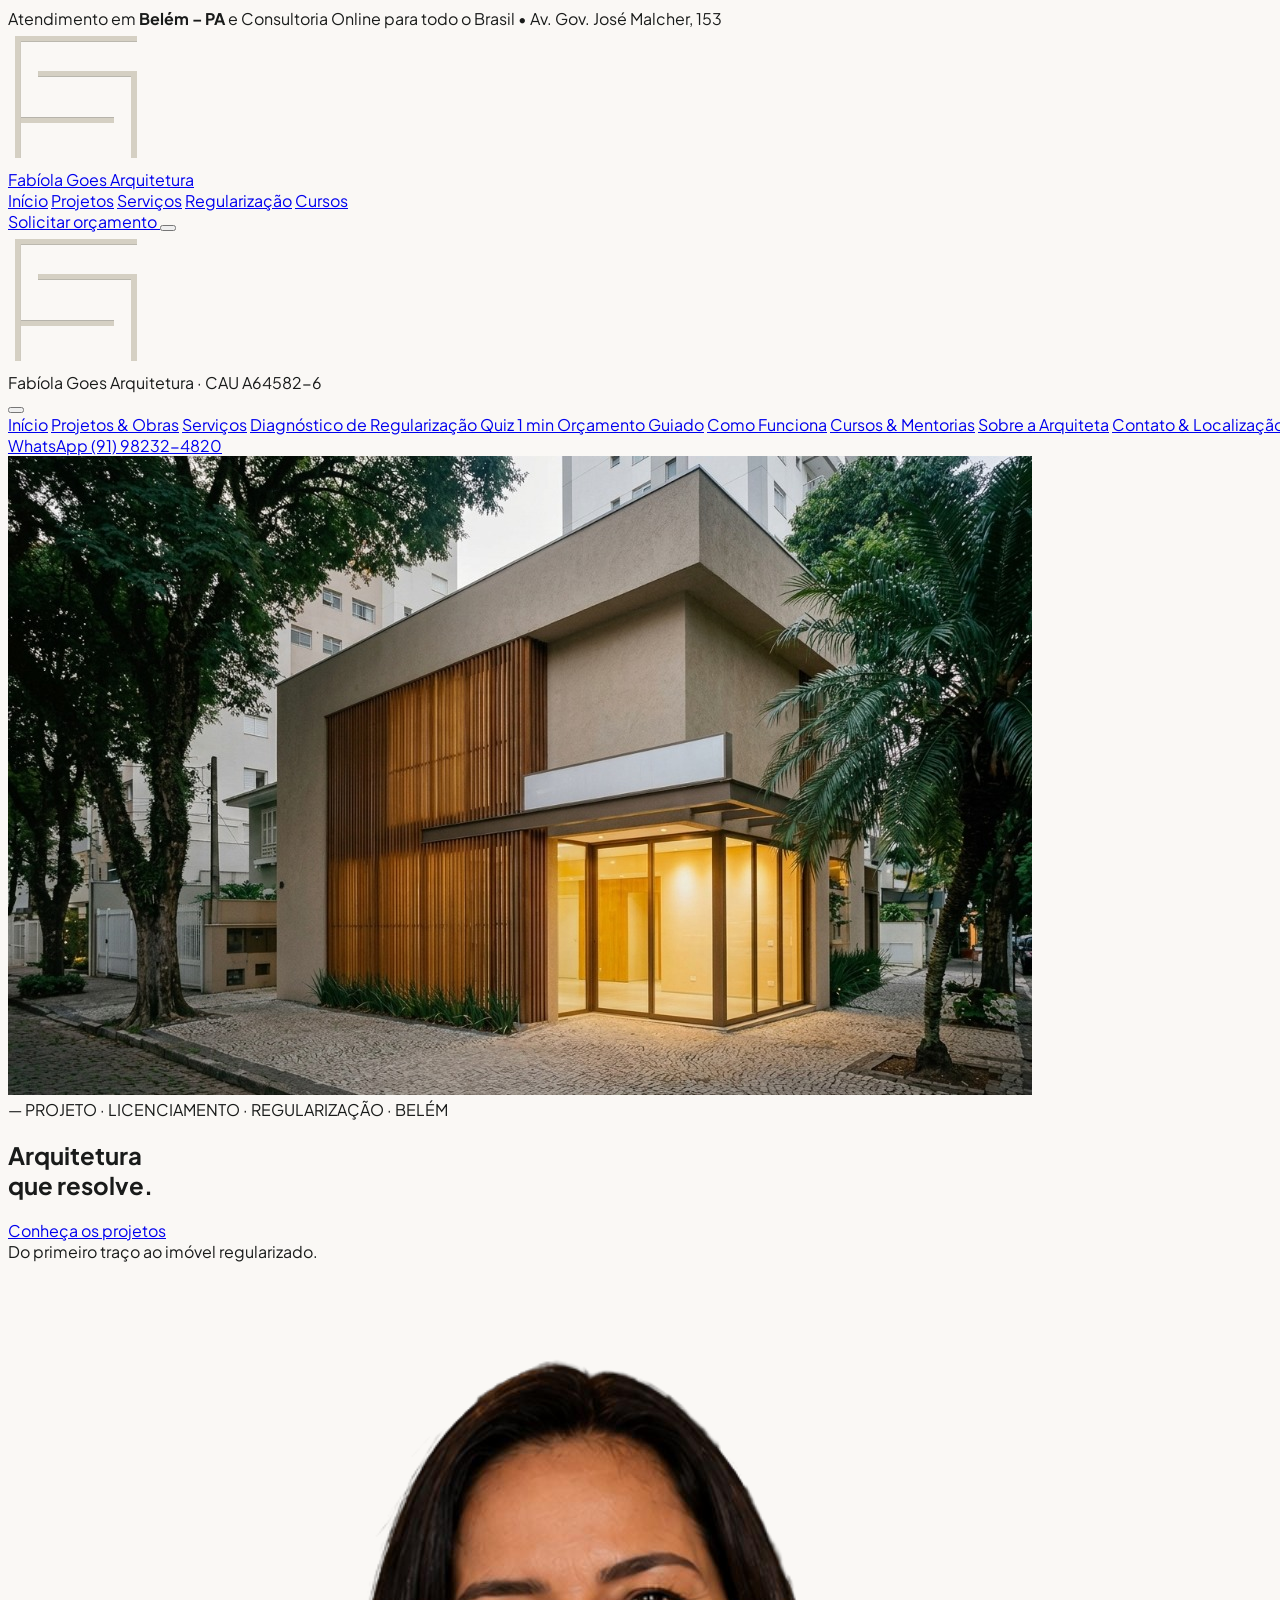
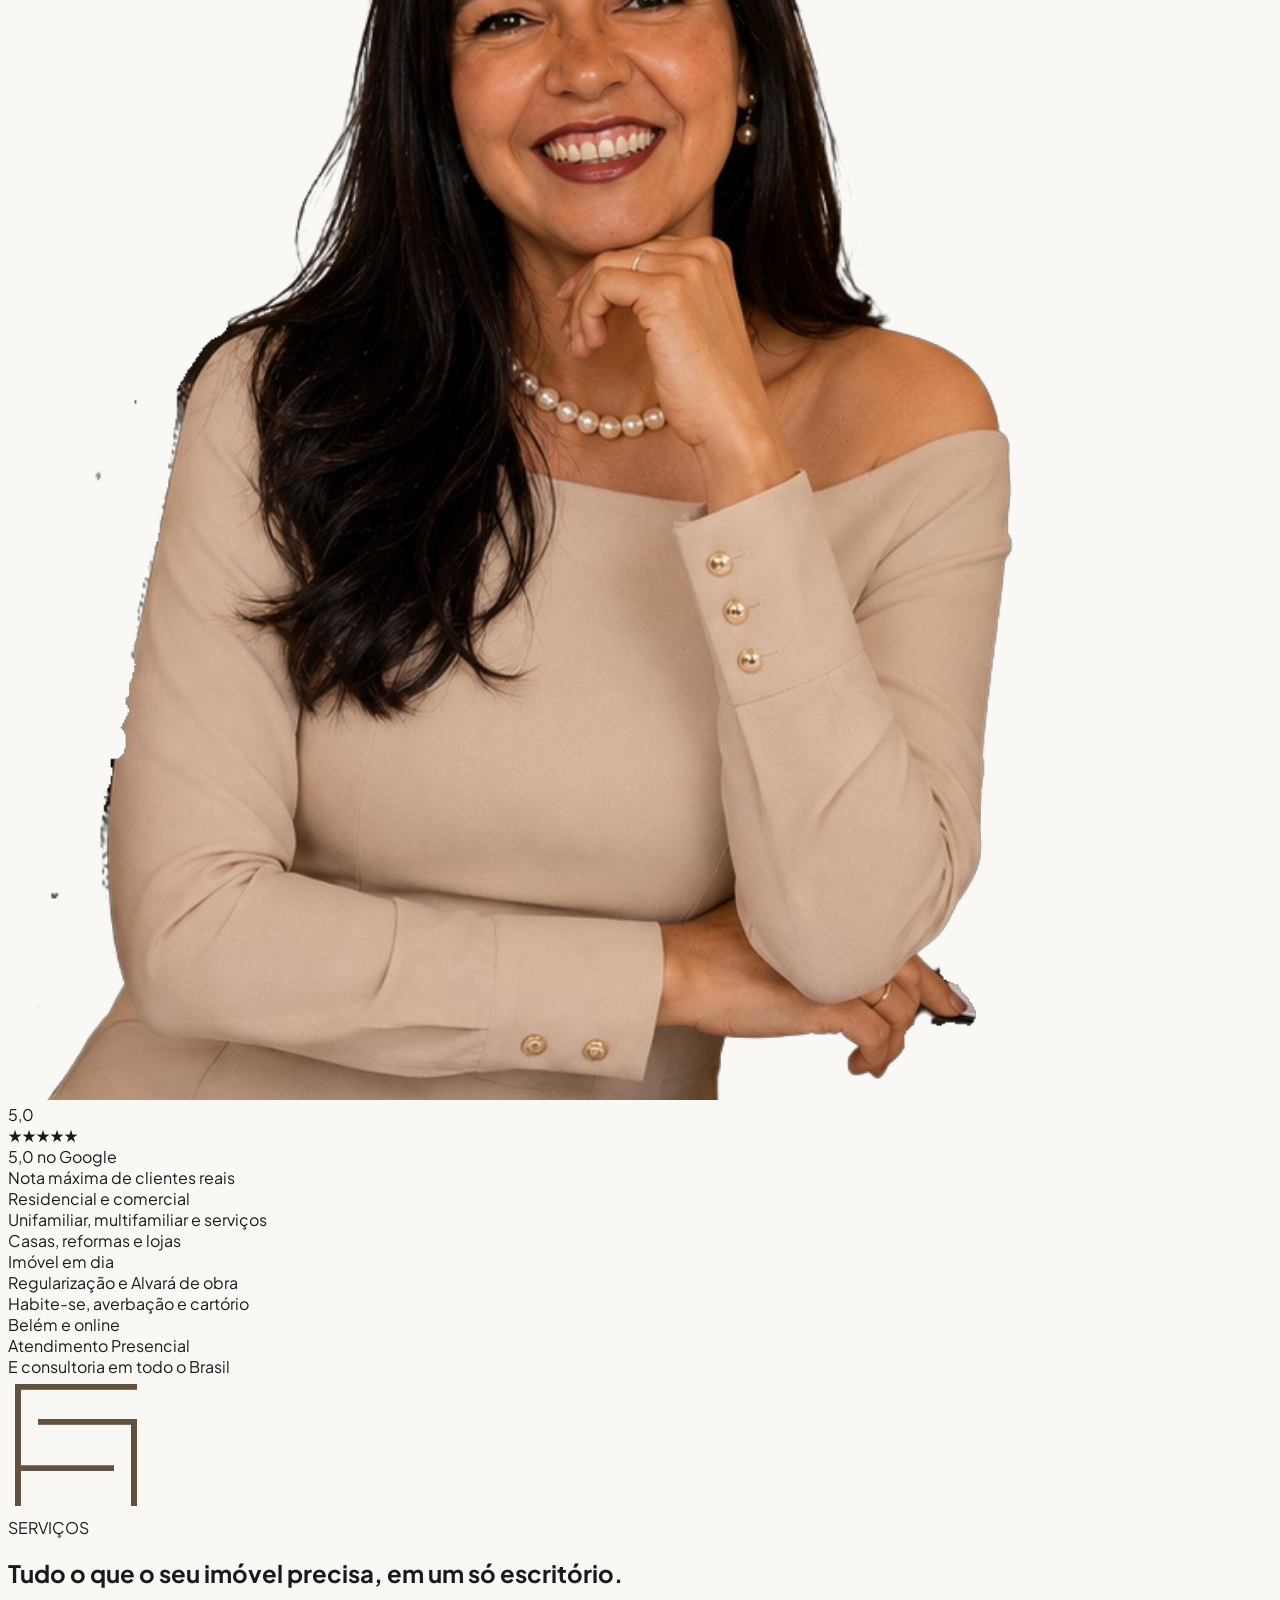
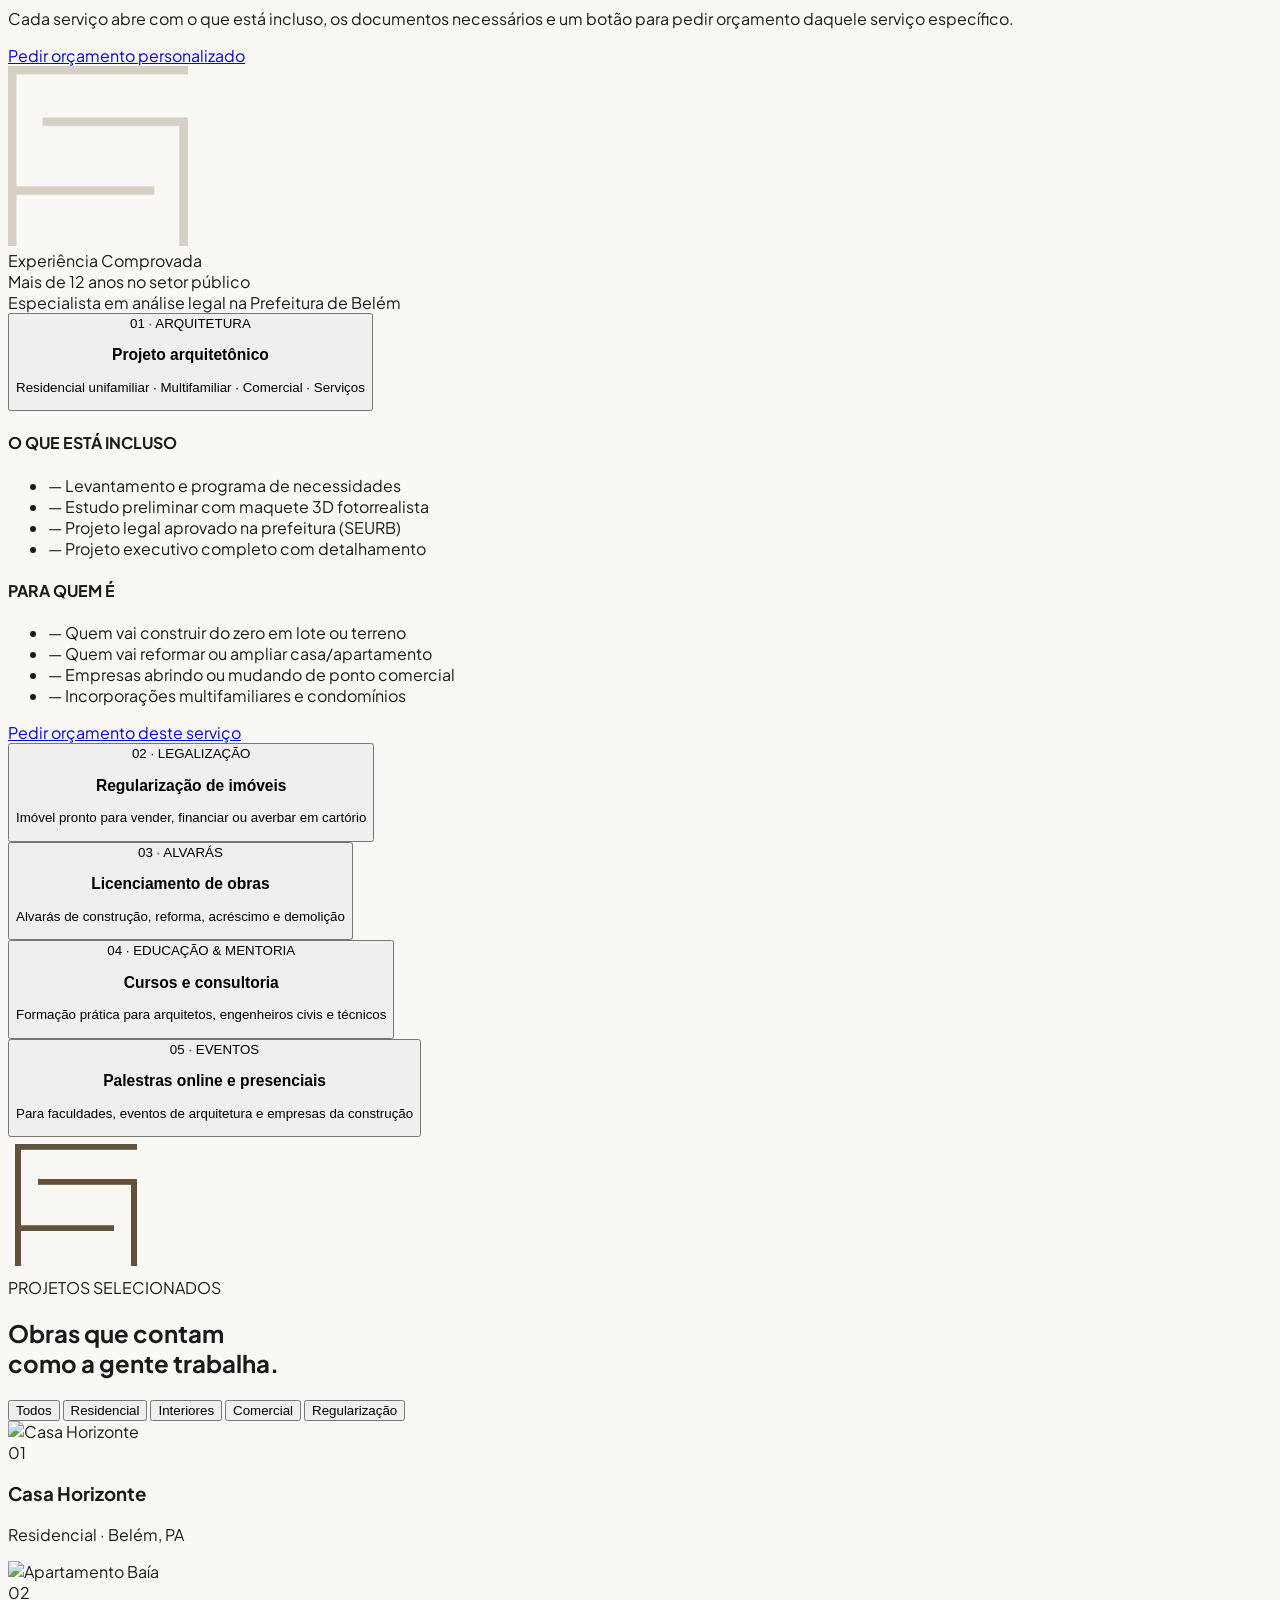
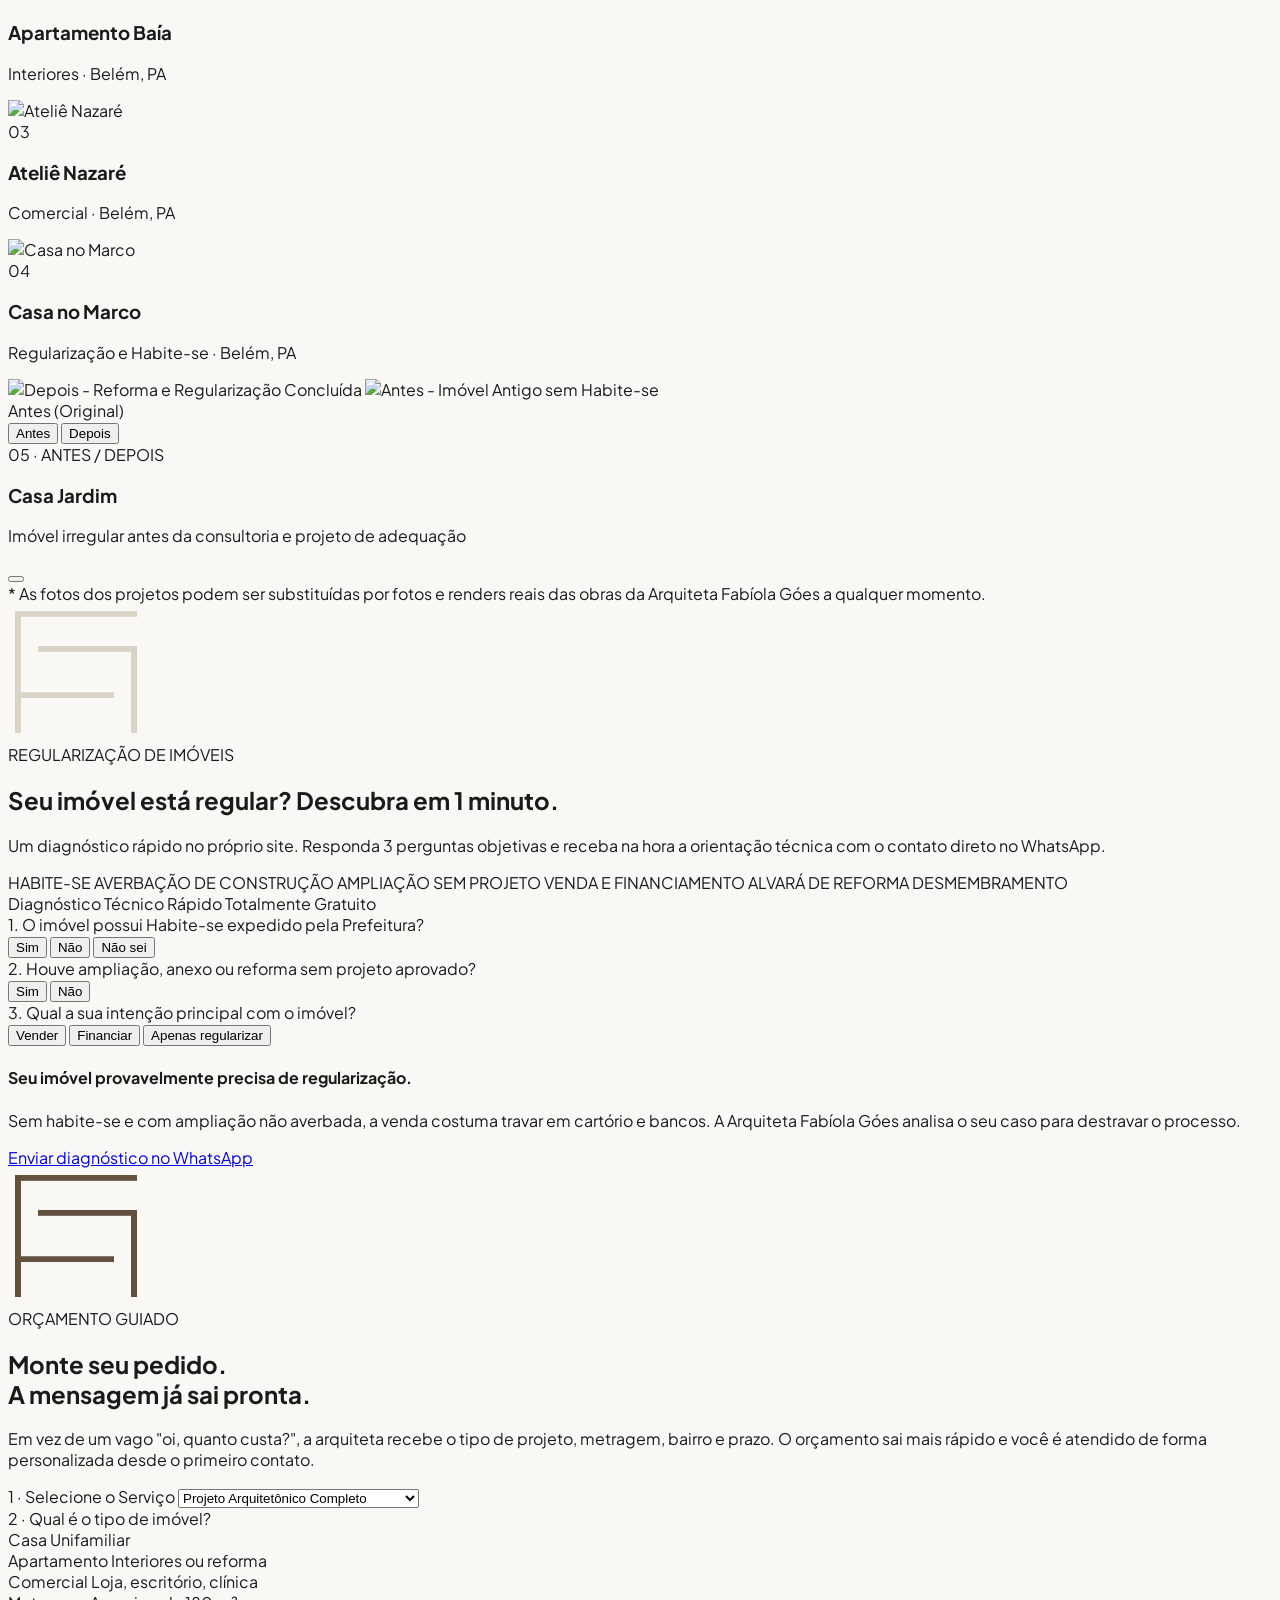
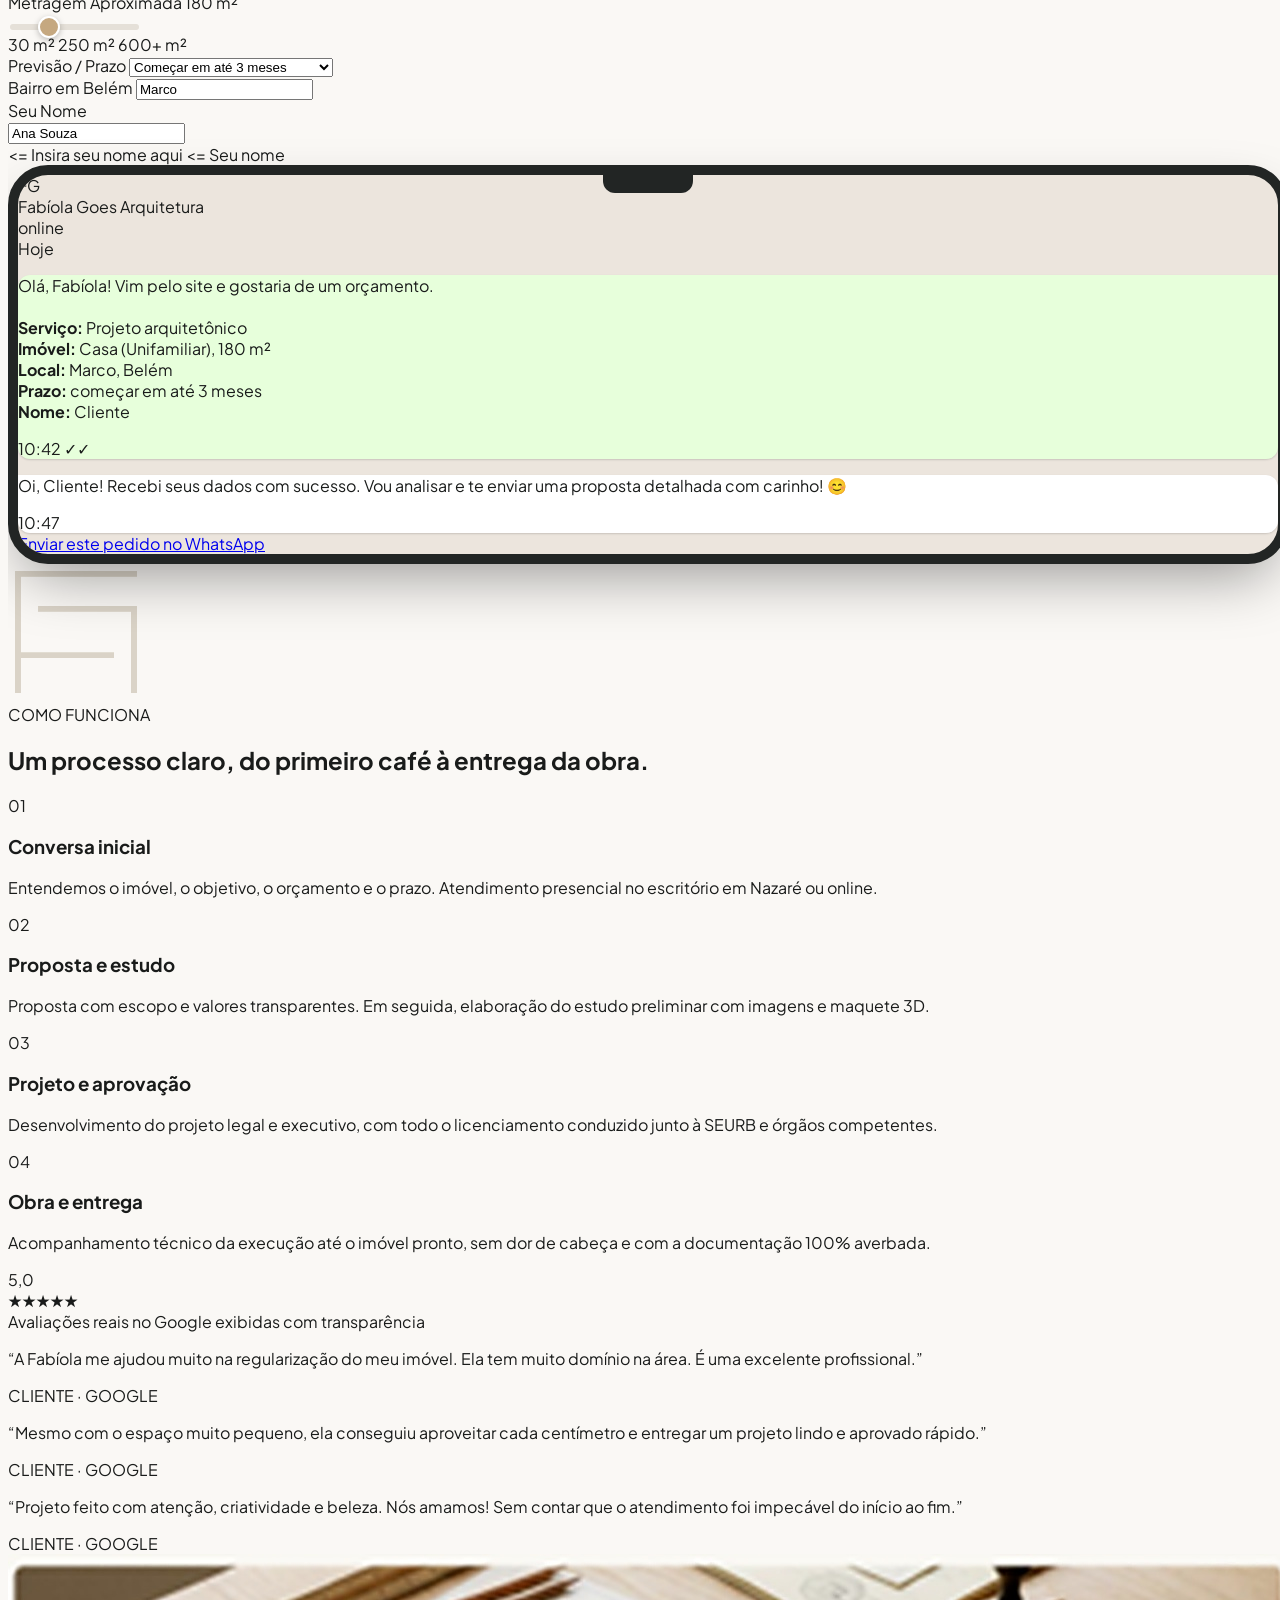
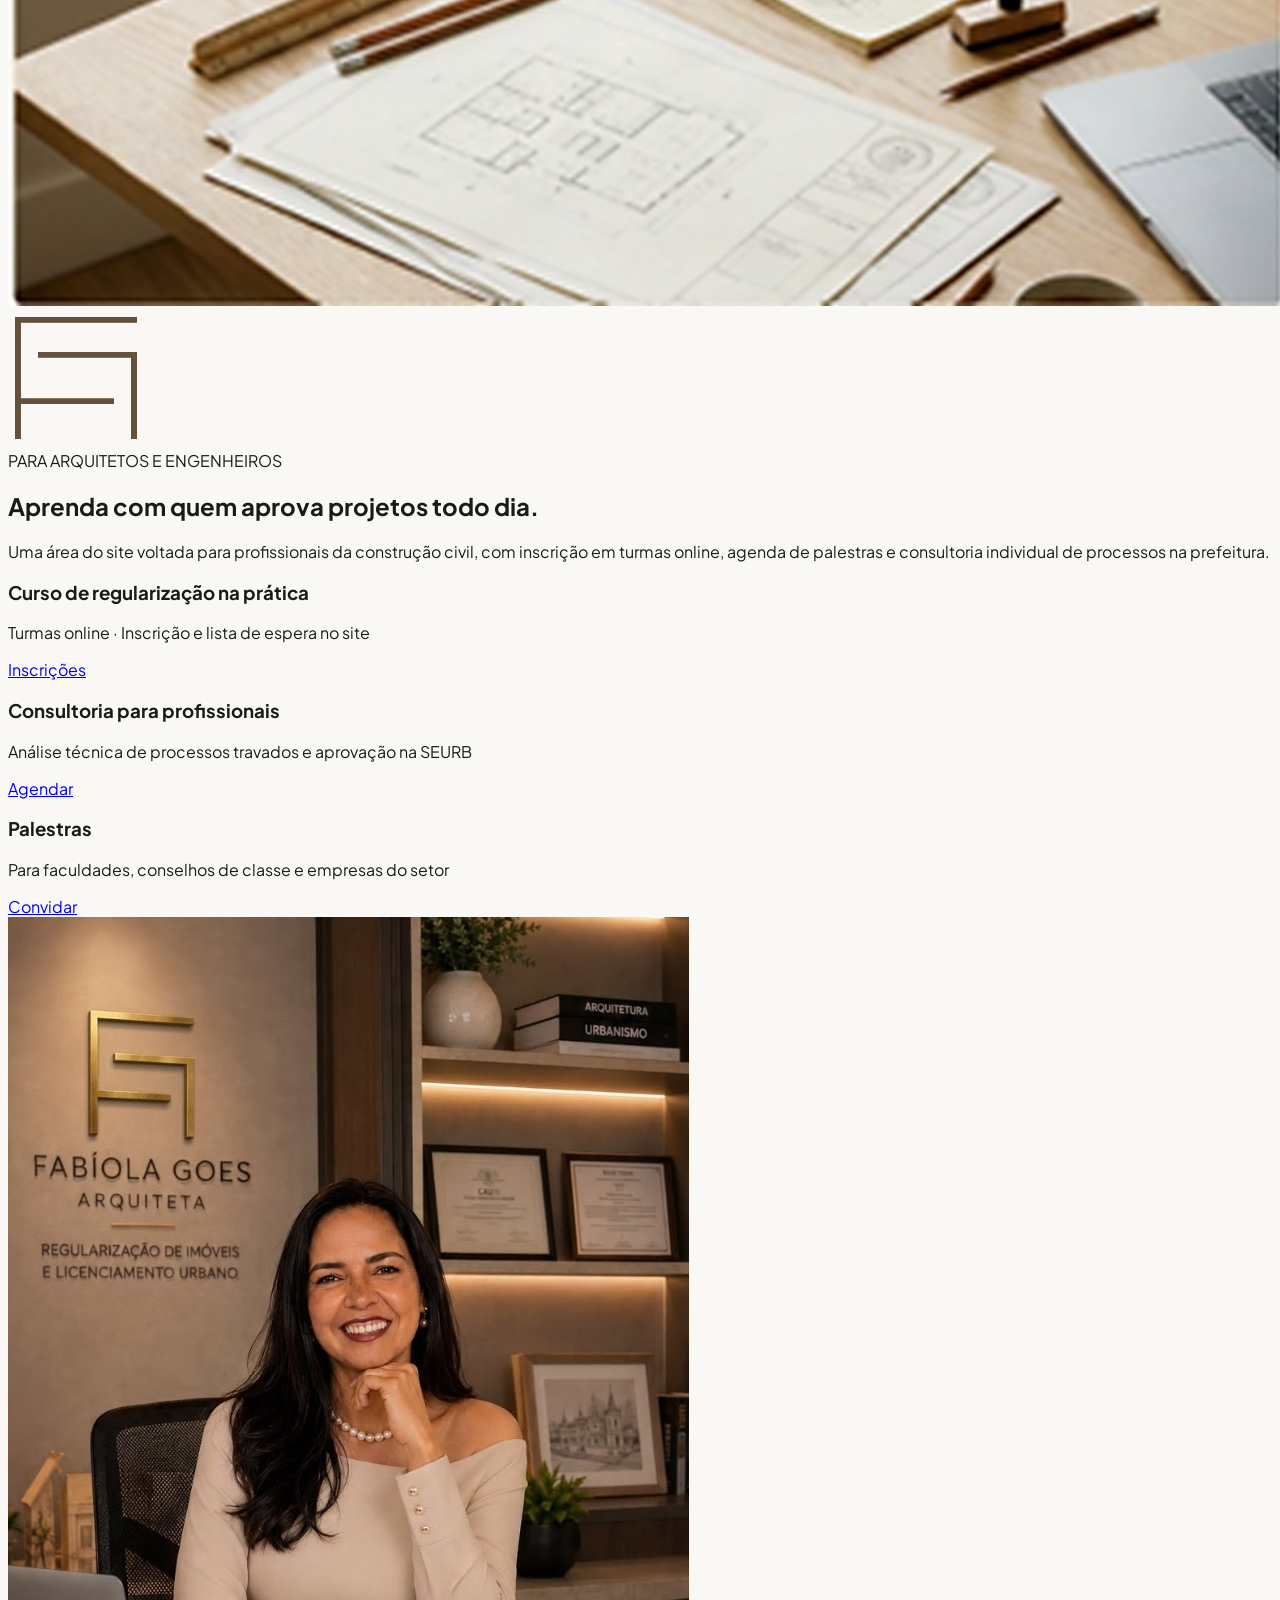
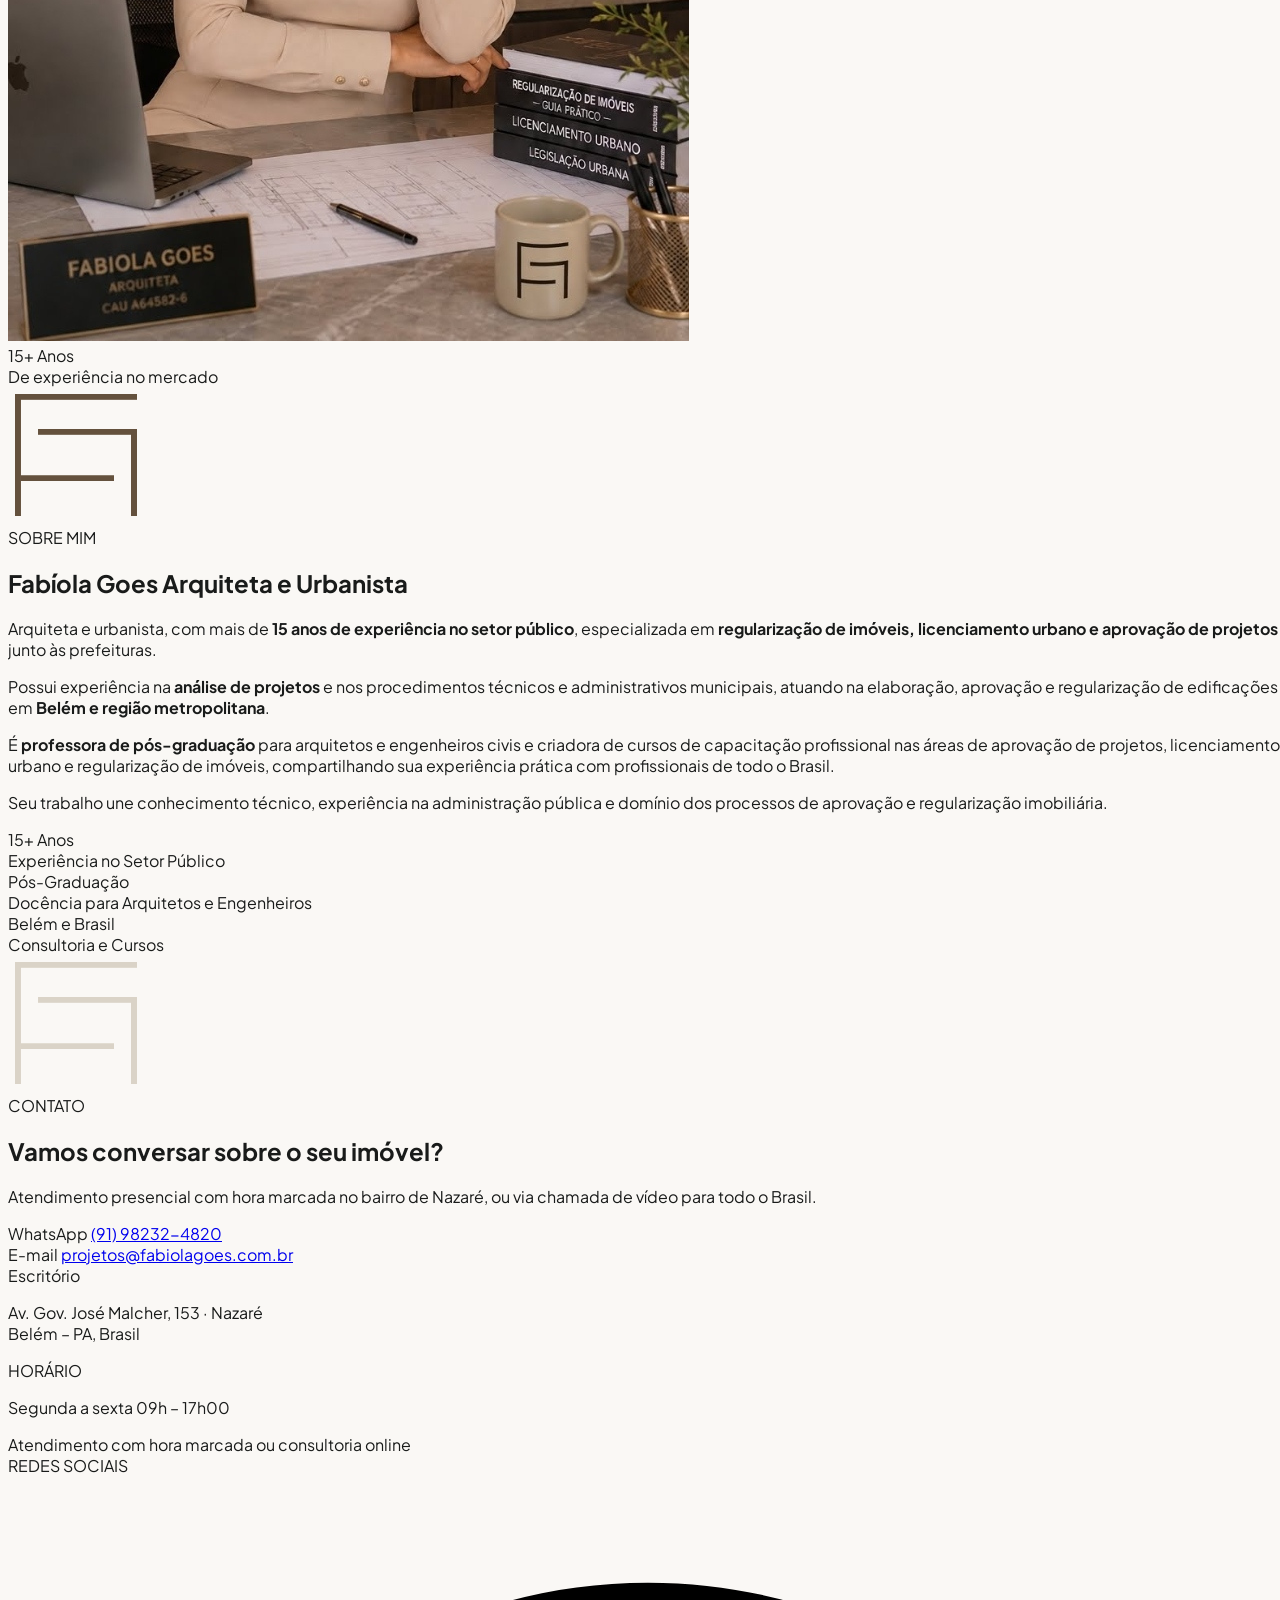
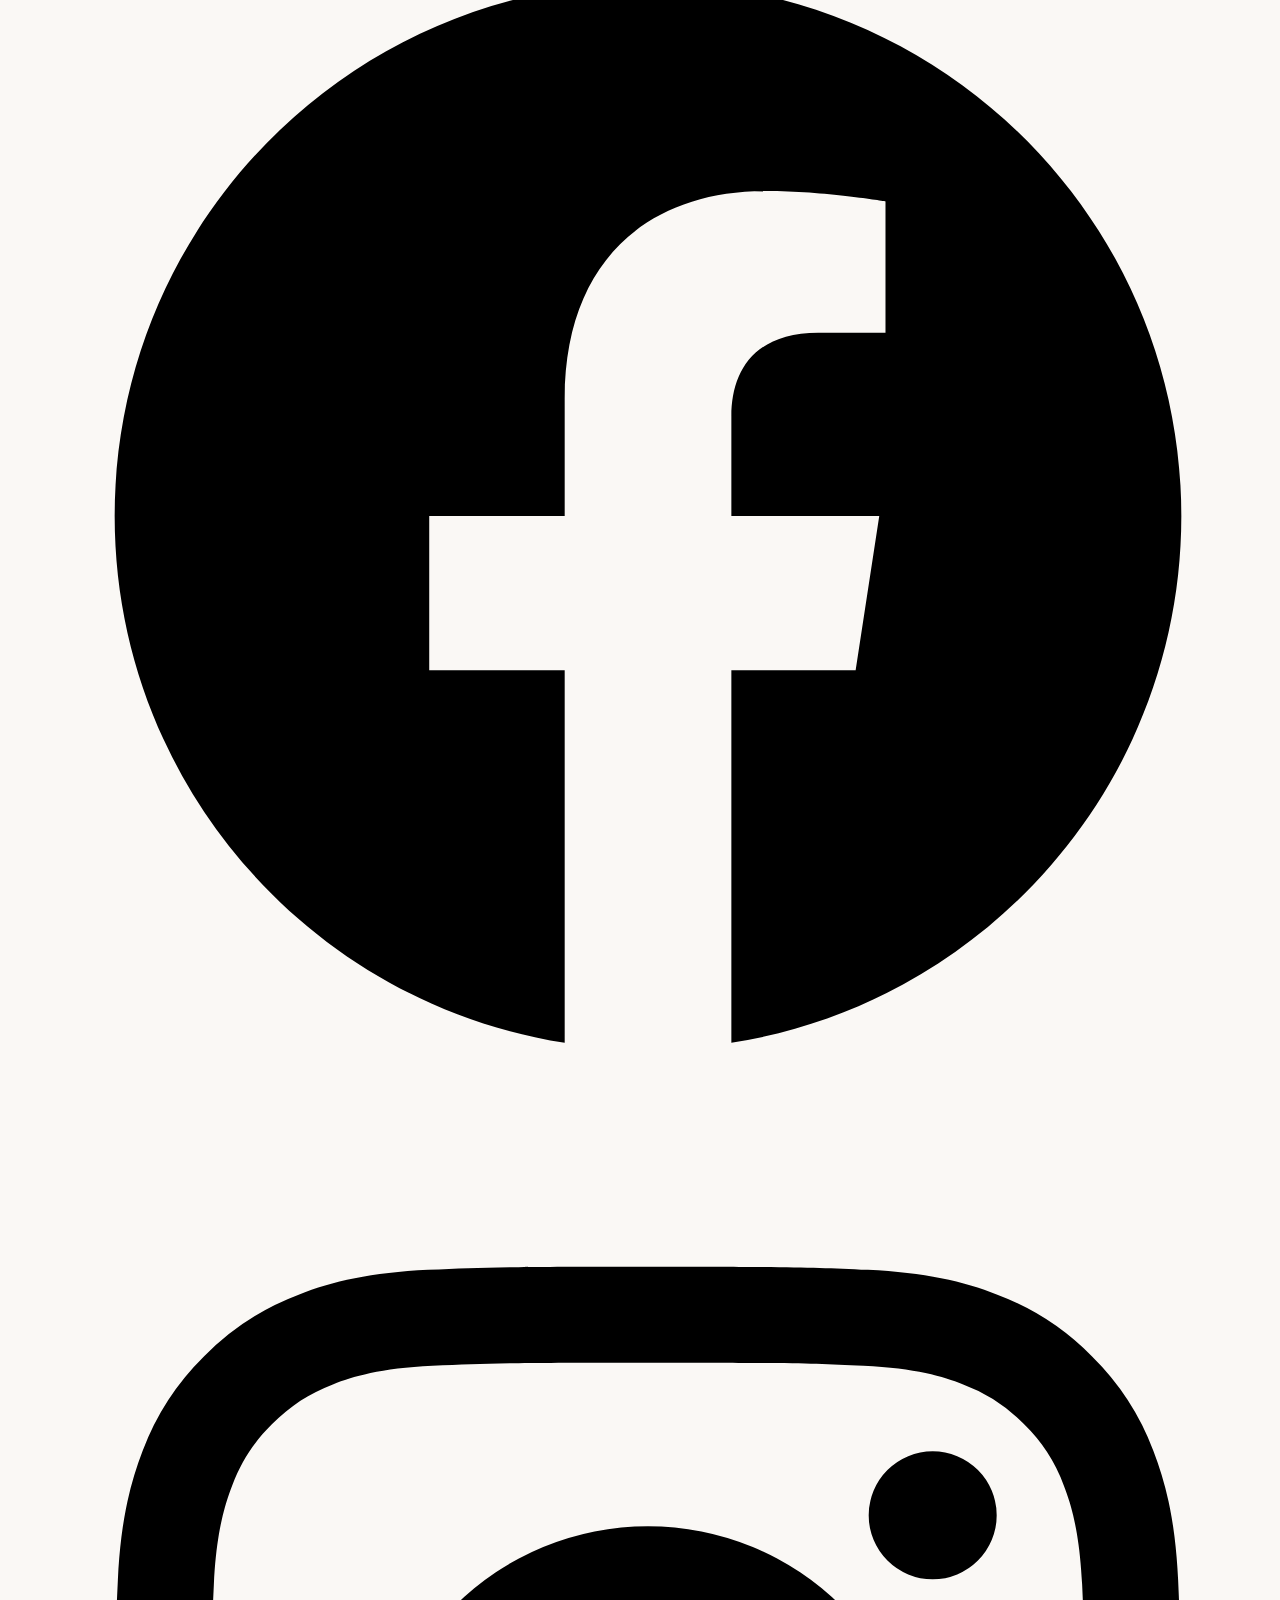
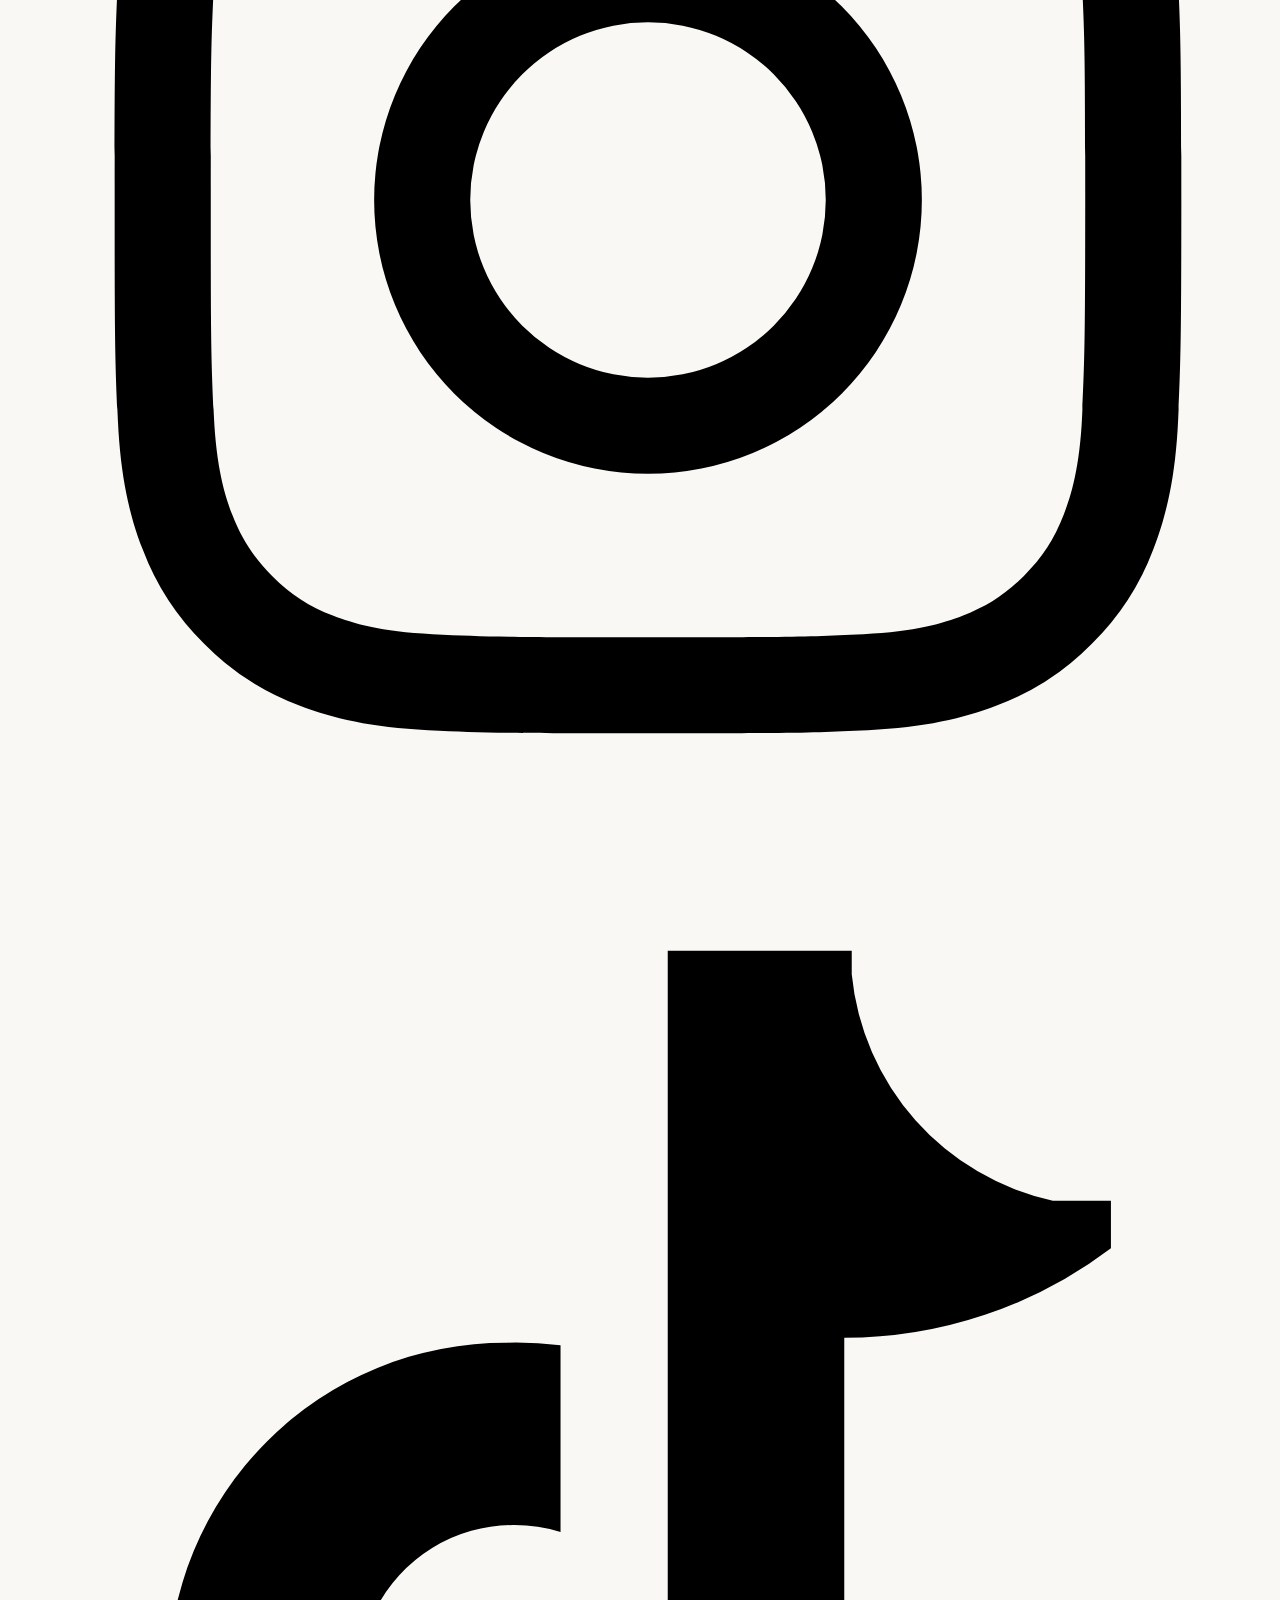
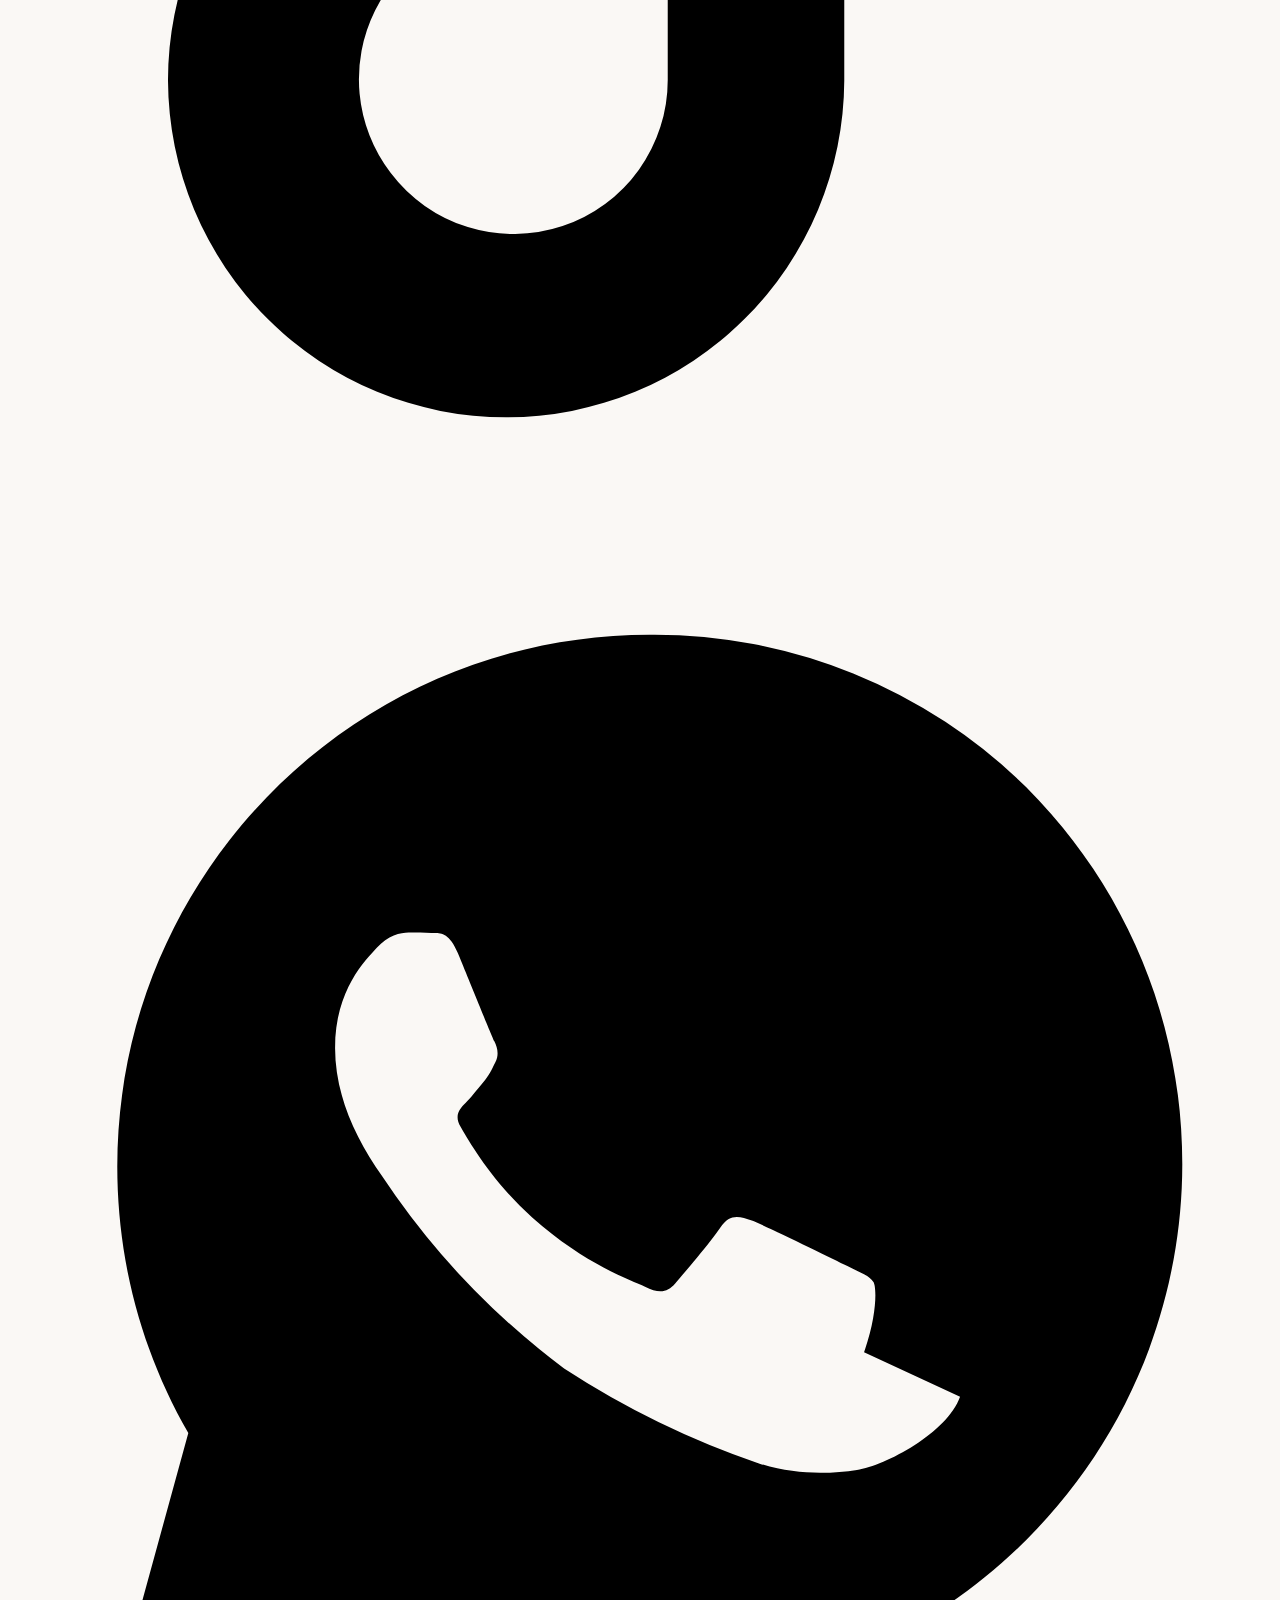
==== index.html @ 61ebc37e "feat(social): adiciona botao oficial do TikTok no rodape de redes sociais" ====
<!DOCTYPE html>
<html lang="pt-BR" class="scroll-smooth">
<head>
  <meta charset="UTF-8" />
  <meta name="viewport" content="width=device-width, initial-scale=1.0, viewport-fit=cover" />
  <title>Fabíola Góes Arquitetura | Projeto, Licenciamento e Regularização em Belém - PA</title>
  <meta name="description" content="Escritório de arquitetura em Belém especializado em Projetos Arquitetônicos, Regularização de Imóveis, Alvarás e Habite-se. Mais de 15 anos de experiência com a Arquiteta Fabíola Góes." />
  
  <!-- Favicon -->
  <link rel="icon" type="image/png" href="assets/cropped-SIMBOLO-BEGE-42x42.png" />

  <!-- Google Fonts: Plus Jakarta Sans & Playfair Display -->
  <link rel="preconnect" href="https://fonts.googleapis.com">
  <link rel="preconnect" href="https://fonts.gstatic.com" crossorigin>
    <!-- Google Fonts: Plus Jakarta Sans, Red Hat Display & Playfair Display -->
  <link rel="preconnect" href="https://fonts.googleapis.com">
  <link rel="preconnect" href="https://fonts.gstatic.com" crossorigin>
  <link href="https://fonts.googleapis.com/css2?family=Plus+Jakarta+Sans:wght@300;400;500;600;700;800&family=Red+Hat+Display:wght@400;500;600;700;800;900&family=Playfair+Display:ital,wght@0,500;0,600;0,700;1,400&display=swap" rel="stylesheet">
  
  <style>
    @keyframes heroFadeUp {
      from { opacity: 0; transform: translateY(24px); }
      to { opacity: 1; transform: translateY(0); }
    }
    .hero-fade-left { animation: heroFadeUp 0.9s cubic-bezier(0.16, 1, 0.3, 1) forwards; }
    .hero-fade-right { animation: heroFadeUp 1.1s cubic-bezier(0.16, 1, 0.3, 1) 0.15s forwards; }
    .hero-fade-bar { animation: heroFadeUp 1.2s cubic-bezier(0.16, 1, 0.3, 1) 0.25s forwards; }
  </style>

  <!-- ============================================================== -->
  <!-- CONFIGURAÇÃO CENTRAL DE TRÁFEGO PAGO E RASTREAMENTO DE METAS -->
  <!-- Meta Pixel (Facebook & Instagram Ads), Google Tag Manager, Google Ads & GA4 -->
  <!-- Basta preencher os IDs abaixo quando iniciar as campanhas de tráfego pago -->
  <!-- ============================================================== -->
  <script>
    window.TRACKING_CONFIG = {
      // 1. Google Tag Manager (Recomendado - Gerencia todas as tags em um só lugar)
      // Exemplo: 'GTM-XXXXXXX'
      GTM_ID: '',

      // 2. Meta Pixel (Facebook & Instagram Ads)
      // Exemplo: '1234567890123456'
      META_PIXEL_ID: '',

      // 3. Google Analytics 4 (GA4)
      // Exemplo: 'G-XXXXXXXXXX'
      GA4_ID: '',

      // 4. Google Ads (ID de Conversão / Remarketing)
      // Exemplo: 'AW-XXXXXXXXXX'
      GOOGLE_ADS_ID: '',

      // Rótulo de Conversão do Google Ads para Leads de WhatsApp (Opcional)
      // Exemplo: 'AbCdEfGhIjKlMnOpQrS'
      GOOGLE_ADS_CONVERSION_LABEL: ''
    };

    // Helper Unificado de Disparo de Eventos de Conversão
    window.trackEvent = function(eventName, params = {}) {
      try {
        if (typeof fbq === 'function') {
          fbq('track', eventName, params);
        }
        if (typeof gtag === 'function') {
          gtag('event', eventName, params);
        }
        window.dataLayer = window.dataLayer || [];
        window.dataLayer.push({
          event: eventName,
          ...params
        });
        console.log(`[Tracking Event] ${eventName}:`, params);
      } catch (err) {
        console.warn('[Tracking Warning]', err);
      }
    };

    // Inicialização Condicional (Não quebra o site se os IDs ainda não foram preenchidos)
    if (window.TRACKING_CONFIG.GTM_ID && window.TRACKING_CONFIG.GTM_ID.startsWith('GTM-')) {
      (function(w,d,s,l,i){w[l]=w[l]||[];w[l].push({'gtm.start':
      new Date().getTime(),event:'gtm.js'});var f=d.getElementsByTagName(s)[0],
      j=d.createElement(s),dl=l!='dataLayer'?'&l='+l:'';j.async=true;j.src=
      'https://www.googletagmanager.com/gtm.js?id='+i+dl;f.parentNode.insertBefore(j,f);
      })(window,document,'script','dataLayer',window.TRACKING_CONFIG.GTM_ID);
    }

    if (window.TRACKING_CONFIG.META_PIXEL_ID && window.TRACKING_CONFIG.META_PIXEL_ID.length > 5) {
      !function(f,b,e,v,n,t,s)
      {if(f.fbq)return;n=f.fbq=function(){n.callMethod?
      n.callMethod.apply(n,arguments):n.queue.push(arguments)};
      if(!f._fbq)f._fbq=n;n.push=n;n.loaded=!0;n.version='2.0';
      n.queue=[];t=b.createElement(e);t.async=!0;
      t.src=v;s=b.getElementsByTagName(e)[0];
      s.parentNode.insertBefore(t,s)}(window, document,'script',
      'https://connect.facebook.net/pt_BR/fbevents.js');
      fbq('init', window.TRACKING_CONFIG.META_PIXEL_ID);
      fbq('track', 'PageView');
    }

    const googleId = window.TRACKING_CONFIG.GA4_ID || window.TRACKING_CONFIG.GOOGLE_ADS_ID;
    if (googleId && (googleId.startsWith('G-') || googleId.startsWith('AW-'))) {
      const gScript = document.createElement('script');
      gScript.async = true;
      gScript.src = 'https://www.googletagmanager.com/gtag/js?id=' + googleId;
      document.head.appendChild(gScript);

      window.dataLayer = window.dataLayer || [];
      function gtag(){dataLayer.push(arguments);}
      window.gtag = gtag;
      gtag('js', new Date());
      if (window.TRACKING_CONFIG.GA4_ID) gtag('config', window.TRACKING_CONFIG.GA4_ID);
      if (window.TRACKING_CONFIG.GOOGLE_ADS_ID) gtag('config', window.TRACKING_CONFIG.GOOGLE_ADS_ID);
    }
  </script>


  <!-- Tailwind CSS CDN -->
  <script src="https://cdn.tailwindcss.com"></script>
  <script>
    tailwind.config = {
      theme: {
        extend: {
          colors: {
            brand: {
              cream: '#FAF8F5',
              sand: '#F3EFEA',
              card: '#FFFFFF',
              dark: '#141615',
              darkCard: '#1C1E1D',
              darkBorder: '#2A2E2C',
              accent: '#C5A880',
              accentHover: '#B5966C',
              accentLight: '#F2E9DE',
              whatsapp: '#25D366'
            }
          },
          fontFamily: {
            sans: ['"Plus Jakarta Sans"', 'sans-serif'],
            display: ['"Playfair Display"', 'serif']
          }
        }
      }
    }
  </script>

  <!-- Lucide Icons -->
  <script src="https://unpkg.com/lucide@latest"></script>

  <!-- Custom Styles -->
  <link rel="stylesheet" href="css/style.css?v=3" />
</head>
<body class="bg-[#FAF8F5] text-[#191B1A] antialiased selection:bg-[#C5A880] selection:text-white">

  <!-- Top Announcement Bar -->
  <div class="bg-[#141615] text-[#9EA3A0] text-xs py-2 px-4 text-center border-b border-white/10 flex items-center justify-center gap-2">
    <span class="inline-block w-2 h-2 rounded-full bg-emerald-500 animate-pulse"></span>
    <span>Atendimento em <strong>Belém – PA</strong> e Consultoria Online para todo o Brasil • Av. Gov. José Malcher, 153</span>
  </div>

  <!-- ============================================================== -->
  <!-- HEADER FIXO NO TOPO / MENU EM CÁPSULA (PÁGINAS 1 & 2 DO PDF) -->
  <!-- Permanece fixo acompanhando toda a rolagem: "Esse botão no início da página não pode ir pra todas as páginas?" -->
  <!-- Mantém o logo FG perene em todas as seções: "Manter a logo da marca em todas as seções" -->
  <!-- ============================================================== -->
  <header class="sticky top-0 z-50 bg-[#141615]/95 backdrop-blur-md border-b border-white/10 shadow-xl transition-all">
    <div class="max-w-7xl mx-auto px-4 sm:px-6 lg:px-8 h-20 flex items-center justify-between">
      
      <!-- Brand Logo Oficial FG -->
      <a href="#inicio" class="flex items-center gap-3 group">
        <img src="assets/logo-marca-fg.png" alt="Logo Fabíola Góes Arquitetura" class="w-10 h-10 object-contain group-hover:scale-105 transition-transform drop-shadow" />
        <div class="flex flex-col">
          <span class="block text-base sm:text-lg font-bold tracking-[0.16em] text-white uppercase leading-none group-hover:text-[#F97316] transition-colors duration-300">Fabíola Goes</span>
          <span class="block text-[9px] sm:text-[10px] tracking-[0.28em] text-stone-300 uppercase font-medium mt-1">Arquitetura</span>
        </div>
      </a>

      <!-- Desktop Navigation Links (Pílula Central Exata do Mockup da Fabíola) -->
      <nav class="hidden md:flex items-center space-x-1 lg:space-x-2 bg-stone-900/80 border border-white/10 px-3.5 py-1.5 rounded-full text-xs lg:text-sm font-medium text-stone-300 shadow-inner">
        <a href="#inicio" class="px-4 py-1 rounded-full bg-white text-[#141615] font-semibold shadow transition-all">Início</a>
        <a href="#projetos" class="px-3.5 py-1.5 rounded-full hover:text-[#F97316] hover:bg-white/5 transition-colors duration-200">Projetos</a>
        <a href="#servicos" class="px-3.5 py-1.5 rounded-full hover:text-[#F97316] hover:bg-white/5 transition-colors duration-200">Serviços</a>
        <a href="#regularizacao" class="px-3.5 py-1.5 rounded-full hover:text-[#F97316] hover:bg-white/5 transition-colors duration-200">Regularização</a>
        <a href="#profissionais" class="px-3.5 py-1.5 rounded-full hover:text-[#F97316] hover:bg-white/5 transition-colors duration-200">Cursos</a>
      </nav>

      <!-- Right Action CTA Button -->
      <div class="flex items-center gap-3">
        <a href="#orcamento" 
           class="hidden sm:inline-flex items-center gap-2 bg-[#FAF8F5] text-[#141615] px-5 py-2.5 rounded-full text-xs sm:text-sm font-semibold hover:bg-[#F97316] hover:text-white transition-all shadow-md group">
          <span>Solicitar orçamento</span>
          <i data-lucide="arrow-up-right" class="w-4 h-4 text-[#C5A880] group-hover:text-white group-hover:translate-x-0.5 group-hover:-translate-y-0.5 transition-transform"></i>
        </a>

        <!-- Mobile Menu Button -->
        <button id="mobileMenuBtn" aria-label="Abrir Menu" class="md:hidden p-2 text-stone-300 hover:text-white">
          <i data-lucide="menu" class="w-6 h-6"></i>
        </button>
      </div>
    </div>
  </header>

  <!-- Mobile Fullscreen Menu -->
  <div id="mobileMenu" class="fixed inset-0 z-50 bg-[#141615] text-[#FAF8F5] hidden flex-col p-6 overflow-y-auto">
    <div class="flex items-center justify-between pb-6 border-b border-stone-800">
      <div class="flex items-center gap-3">
        <img src="assets/logo-marca-fg.png" alt="Logo FG" class="w-9 h-9 object-contain" />
        <div>
          <span class="font-bold tracking-widest text-sm uppercase block">Fabíola Goes</span>
          <span class="text-[10px] text-stone-400 tracking-wider block">Arquitetura · CAU A64582-6</span>
        </div>
      </div>
      <button id="mobileMenuClose" class="p-2 text-stone-400 hover:text-white">
        <i data-lucide="x" class="w-7 h-7"></i>
      </button>
    </div>
    <div class="flex flex-col space-y-5 text-xl font-medium mt-8">
      <a href="#inicio" class="mobile-nav-link hover:text-[#F97316] transition-colors duration-200">Início</a>
      <a href="#projetos" class="mobile-nav-link hover:text-[#F97316] transition-colors duration-200">Projetos & Obras</a>
      <a href="#servicos" class="mobile-nav-link hover:text-[#F97316] transition-colors duration-200">Serviços</a>
      <a href="#regularizacao" class="mobile-nav-link hover:text-[#C5A880] transition-colors flex items-center justify-between">
        <span>Diagnóstico de Regularização</span>
        <span class="text-xs bg-[#C5A880] text-black px-2 py-0.5 rounded-full font-bold">Quiz 1 min</span>
      </a>
      <a href="#orcamento" class="mobile-nav-link hover:text-[#F97316] transition-colors duration-200">Orçamento Guiado</a>
      <a href="#comofunciona" class="mobile-nav-link hover:text-[#F97316] transition-colors duration-200">Como Funciona</a>
      <a href="#profissionais" class="mobile-nav-link hover:text-[#F97316] transition-colors duration-200">Cursos & Mentorias</a>
      <a href="#sobre" class="mobile-nav-link hover:text-[#F97316] transition-colors duration-200">Sobre a Arquiteta</a>
      <a href="#contato" class="mobile-nav-link hover:text-[#F97316] transition-colors duration-200">Contato & Localização</a>
    </div>
    <div class="mt-auto pt-8 border-t border-stone-800 flex flex-col gap-3">
      <a href="https://wa.me/5591982324820" target="_blank" class="w-full bg-[#25D366] text-white py-3 rounded-full text-center font-semibold flex items-center justify-center gap-2">
        <i data-lucide="message-circle" class="w-5 h-5"></i>
        <span>WhatsApp (91) 98232-4820</span>
      </a>
    </div>
  </div>

  <section id="inicio" class="relative bg-[#141615] text-[#FAF8F5] min-h-[92vh] flex flex-col justify-between overflow-hidden">
    
    <!-- Background Image: A foto original da casa em altíssima definição, limpa de qualquer texto e com iluminação natural clara e acolhedora -->
    <div class="absolute inset-0 z-0">
      <img src="assets/hero-house-bg.jpg?v=4" 
           alt="Projeto Arquitetônico Contemporâneo Fabíola Góes" 
           class="w-full h-full object-cover object-center brightness-100 contrast-100" />
      <!-- Filtro sutilíssimo apenas na lateral esquerda para contraste perfeito dos textos brancos sem escurecer a arquitetura da casa -->
      <div class="absolute inset-0 bg-gradient-to-r from-black/50 via-black/15 via-40% to-transparent pointer-events-none"></div>
      <div class="absolute inset-0 bg-gradient-to-t from-black/40 via-transparent to-transparent pointer-events-none"></div>
    </div>

    <!-- Hero Content: 2 Colunas (Texto à Esquerda // Foto Recortada da Fabíola à Direita) -->
    <div class="relative z-10 max-w-7xl mx-auto px-4 sm:px-6 lg:px-8 pt-14 sm:pt-20 pb-4 flex-1 flex flex-col justify-center w-full">
      <div class="grid grid-cols-1 lg:grid-cols-12 gap-8 lg:gap-12 items-end">
        
        <!-- Coluna Esquerda: Tagline, Título e CTA Oficial idênticos ao Mockup Aprovado -->
        <div class="lg:col-span-7 pb-4 lg:pb-12 hero-fade-left">
          
          <!-- Badge Tagline Oficial -->
          <div class="inline-flex max-w-full items-center gap-2 mb-6 border-b border-white/20 pb-2 overflow-hidden">
            <span class="text-[10px] sm:text-xs uppercase tracking-[0.14em] sm:tracking-[0.28em] text-white/90 font-semibold drop-shadow break-words">
              — PROJETO · LICENCIAMENTO · REGULARIZAÇÃO · BELÉM
            </span>
          </div>

          <!-- Headline Principal Oficial -->
          <h1 class="text-5xl sm:text-6xl md:text-7xl lg:text-8xl font-bold tracking-tight text-white leading-[1.02] mb-8 font-sans drop-shadow-[0_3px_15px_rgba(0,0,0,0.7)]">
            Arquitetura<br />
            <span class="text-white font-light">que resolve.</span>
          </h1>

          <!-- Botão de Ação: Conheça os projetos com badge de seta circular exatamente como no PDF -->
          <div class="flex flex-wrap items-center gap-4 pt-2">
            <a href="#projetos" class="inline-flex items-center gap-3 bg-[#FAF8F5] text-[#141615] pl-7 pr-3 py-3 rounded-full text-sm sm:text-base font-semibold hover:bg-[#F97316] hover:text-white transition-all shadow-xl hover:shadow-2xl group">
              <span>Conheça os projetos</span>
              <span class="w-8 h-8 rounded-full bg-[#141615] text-white group-hover:bg-white group-hover:text-[#F97316] flex items-center justify-center transition-colors shadow">
                <i data-lucide="arrow-up-right" class="w-4 h-4"></i>
              </span>
            </a>
          </div>
        </div>

        <!-- Coluna Direita: Foto da Fabíola com Sobreposição na Barra Inferior -->
        <div class="lg:col-span-5 relative flex flex-col items-center lg:items-end justify-end hero-fade-right">
          
          <!-- Frase de Destaque Oficial ao lado do braço da Fabíola (Exatamente como no slide aprovado) -->
          <div class="hidden lg:block absolute -right-2 bottom-8 text-right z-20 pointer-events-none drop-shadow-[0_2px_8px_rgba(0,0,0,0.8)]">
            <span class="text-sm text-stone-200 font-light block">Do primeiro traço</span>
            <span class="text-sm text-white font-bold block">ao imóvel regularizado.</span>
          </div>

          <!-- Foto Recortada da Fabíola: z-10 mergulhando suavemente na barra inferior -->
          <div class="relative z-10 -mb-6 sm:-mb-10 lg:-mb-14 w-full max-w-[340px] sm:max-w-[420px] lg:max-w-[480px]">
            <img src="assets/fabiola-hero-cutout.png?v=4" 
                 alt="Arquiteta Fabíola Góes em Belém" 
                 class="w-full h-auto object-contain drop-shadow-[0_20px_45px_rgba(0,0,0,0.7)] filter contrast-105" />
          </div>
        </div>

      </div>
    </div>

    <!-- Barra Inferior de Métricas (Page 1 Bar) - z-20 Sobreposta à Foto como Solicitado -->
    <div class="relative z-20 border-t border-white/15 bg-[#141615]/85 backdrop-blur-md shadow-2xl hero-fade-bar">
      <div class="max-w-7xl mx-auto px-4 sm:px-6 lg:px-8 py-5 sm:py-6">
        <div class="grid grid-cols-2 lg:grid-cols-4 gap-5 sm:gap-6 text-stone-300">
          
          <div class="border-l border-white/10 pl-3 sm:pl-4">
            <div class="flex items-center gap-1.5 text-amber-400 mb-1">
              <span class="text-base sm:text-lg font-bold text-white">5,0</span>
              <div class="flex text-amber-400 text-xs">★★★★★</div>
            </div>
            <div class="text-xs sm:text-sm font-semibold text-white">5,0 no Google</div>
            <div class="text-[11px] text-stone-400">Nota máxima de clientes reais</div>
          </div>

          <div class="border-l border-white/10 pl-3 sm:pl-4">
            <div class="text-sm sm:text-base font-bold text-white mb-1">Residencial e comercial</div>
            <div class="text-xs sm:text-sm font-semibold text-[#C5A880]">Unifamiliar, multifamiliar e serviços</div>
            <div class="text-[11px] text-stone-400">Casas, reformas e lojas</div>
          </div>

          <div class="border-l border-white/10 pl-3 sm:pl-4">
            <div class="text-sm sm:text-base font-bold text-white mb-1">Imóvel em dia</div>
            <div class="text-xs sm:text-sm font-semibold text-[#C5A880]">Regularização e Alvará de obra</div>
            <div class="text-[11px] text-stone-400">Habite-se, averbação e cartório</div>
          </div>

          <div class="border-l border-white/10 pl-3 sm:pl-4">
            <div class="text-sm sm:text-base font-bold text-white mb-1">Belém e online</div>
            <div class="text-xs sm:text-sm font-semibold text-[#C5A880]">Atendimento Presencial</div>
            <div class="text-[11px] text-stone-400">E consultoria em todo o Brasil</div>
          </div>

        </div>
      </div>
    </div>
  </section>

  <section id="servicos" class="scroll-mt-20 py-24 bg-[#FAF8F5] border-b border-stone-200">
    <div class="max-w-7xl mx-auto px-4 sm:px-6 lg:px-8">
      
      <div class="grid grid-cols-1 lg:grid-cols-12 gap-12 items-start">
        
        <!-- Left Column (Title & Description) -->
        <div class="lg:col-span-5 relative lg:sticky lg:top-28">
          <!-- Logo da Marca na Seção (Anotação oficial da Fabíola: Manter a logo em todas as seções) -->
          <div class="mb-4">
            <img src="assets/logo-marca-fg-dark.png" alt="Logo Fabíola Góes" class="w-12 h-12 object-contain" />
          </div>
          <div class="border-l-4 border-[#3D7B9E] pl-5 sm:pl-6 mb-6">
            <span class="text-xs uppercase tracking-[0.25em] text-[#8F7450] font-bold block mb-2">SERVIÇOS</span>
            <h2 class="text-4xl sm:text-5xl font-bold tracking-tight text-[#141615] leading-[1.12]">
              Tudo o que o seu imóvel precisa, em um só escritório.
            </h2>
          </div>
          <p class="text-stone-600 text-base leading-relaxed mb-8">
            Cada serviço abre com o que está incluso, os documentos necessários e um botão para pedir orçamento daquele serviço específico.
          </p>

          <a href="#orcamento" class="inline-flex items-center gap-2 bg-[#141615] text-[#FAF8F5] px-7 py-3.5 rounded-full text-sm font-semibold hover:bg-stone-800 transition-all shadow group">
            <span>Pedir orçamento personalizado</span>
            <i data-lucide="arrow-up-right" class="w-4 h-4 text-[#C5A880] group-hover:translate-x-0.5 group-hover:-translate-y-0.5 transition-transform"></i>
          </a>

          <!-- Destaque de Autoridade da Fabíola -->
          <div class="mt-12 p-5 bg-[#F3EFEA] rounded-2xl border border-stone-300/70 flex items-center gap-4">
            <img src="assets/cropped-SIMBOLO-BEGE-1-180x180.png" alt="Selo de Qualidade" class="w-12 h-12 rounded-xl object-contain bg-white p-1 border border-stone-200 shadow-sm" />
            <div>
              <div class="text-xs uppercase tracking-wider text-stone-500 font-bold">Experiência Comprovada</div>
              <div class="text-sm font-semibold text-[#141615]">Mais de 12 anos no setor público</div>
              <div class="text-xs text-stone-600">Especialista em análise legal na Prefeitura de Belém</div>
            </div>
          </div>
        </div>

        <!-- Right Column (Interactive Accordions) -->
        <div class="lg:col-span-7 space-y-4">
          
          <!-- Accordion 1: Projeto Arquitetônico (Ativo por padrão) -->
          <div class="accordion-item active bg-white rounded-2xl border border-stone-200 shadow-sm overflow-hidden transition-all duration-300">
            <button class="accordion-header w-full p-6 sm:p-8 text-left flex items-start justify-between gap-4">
              <div>
                <span class="text-xs font-bold text-[#8F7450] tracking-widest block mb-1">01 · ARQUITETURA</span>
                <h3 class="text-2xl font-bold text-[#141615]">Projeto arquitetônico</h3>
                <p class="text-sm text-stone-500 mt-1">Residencial unifamiliar · Multifamiliar · Comercial · Serviços</p>
              </div>
              <div class="accordion-icon w-9 h-9 rounded-full bg-stone-100 flex items-center justify-center text-stone-600 flex-shrink-0 transition-transform duration-300">
                <i data-lucide="plus" class="w-5 h-5"></i>
              </div>
            </button>
            <div class="accordion-content">
              <div class="px-6 pb-8 sm:px-8 pt-2 border-t border-stone-100">
                <div class="grid grid-cols-1 md:grid-cols-2 gap-6 my-4">
                  <div>
                    <h4 class="text-xs uppercase tracking-[0.2em] font-bold text-stone-900 mb-3">O QUE ESTÁ INCLUSO</h4>
                    <ul class="text-sm text-stone-600 space-y-2">
                      <li class="flex items-start gap-2">— Levantamento e programa de necessidades</li>
                      <li class="flex items-start gap-2">— Estudo preliminar com maquete 3D fotorrealista</li>
                      <li class="flex items-start gap-2">— Projeto legal aprovado na prefeitura (SEURB)</li>
                      <li class="flex items-start gap-2">— Projeto executivo completo com detalhamento</li>
                    </ul>
                  </div>
                  <div>
                    <h4 class="text-xs uppercase tracking-[0.2em] font-bold text-stone-900 mb-3">PARA QUEM É</h4>
                    <ul class="text-sm text-stone-600 space-y-2">
                      <li class="flex items-start gap-2">— Quem vai construir do zero em lote ou terreno</li>
                      <li class="flex items-start gap-2">— Quem vai reformar ou ampliar casa/apartamento</li>
                      <li class="flex items-start gap-2">— Empresas abrindo ou mudando de ponto comercial</li>
                      <li class="flex items-start gap-2">— Incorporações multifamiliares e condomínios</li>
                    </ul>
                  </div>
                </div>
                <div class="mt-6 pt-4 border-t border-stone-100 flex justify-end">
                  <a href="https://wa.me/5591982324820?text=Ol%C3%A1%2C%20Fab%C3%ADola!%20Gostaria%20de%20um%20or%C3%A7amento%20para%20Projeto%20Arquitet%C3%B4nico." 
                     target="_blank" 
                     class="inline-flex items-center gap-2 text-xs font-bold uppercase tracking-wider text-[#8F7450] hover:text-black transition-colors">
                    <span>Pedir orçamento deste serviço</span>
                    <i data-lucide="arrow-right" class="w-4 h-4"></i>
                  </a>
                </div>
              </div>
            </div>
          </div>

          <!-- Accordion 2: Regularização de Imóveis -->
          <div class="accordion-item bg-white rounded-2xl border border-stone-200 shadow-sm overflow-hidden transition-all duration-300">
            <button class="accordion-header w-full p-6 sm:p-8 text-left flex items-start justify-between gap-4">
              <div>
                <span class="text-xs font-bold text-[#8F7450] tracking-widest block mb-1">02 · LEGALIZAÇÃO</span>
                <h3 class="text-2xl font-bold text-[#141615]">Regularização de imóveis</h3>
                <p class="text-sm text-stone-500 mt-1">Imóvel pronto para vender, financiar ou averbar em cartório</p>
              </div>
              <div class="accordion-icon w-9 h-9 rounded-full bg-stone-100 flex items-center justify-center text-stone-600 flex-shrink-0 transition-transform duration-300">
                <i data-lucide="plus" class="w-5 h-5"></i>
              </div>
            </button>
            <div class="accordion-content">
              <div class="px-6 pb-8 sm:px-8 pt-2 border-t border-stone-100">
                <div class="grid grid-cols-1 md:grid-cols-2 gap-6 my-4">
                  <div>
                    <h4 class="text-xs uppercase tracking-[0.2em] font-bold text-stone-900 mb-3">O QUE ESTÁ INCLUSO</h4>
                    <ul class="text-sm text-stone-600 space-y-2">
                      <li class="flex items-start gap-2">— Diagnóstico da situação documental do imóvel</li>
                      <li class="flex items-start gap-2">— Emissão de Habite-se e Certidão de Conclusão</li>
                      <li class="flex items-start gap-2">— Averbação de construção na matrícula do Cartório</li>
                      <li class="flex items-start gap-2">— Planta arquitetônica e memorial descritivo para usucapião</li>
                    </ul>
                  </div>
                  <div>
                    <h4 class="text-xs uppercase tracking-[0.2em] font-bold text-stone-900 mb-3">PARA QUEM É</h4>
                    <ul class="text-sm text-stone-600 space-y-2">
                      <li class="flex items-start gap-2">— Proprietários com venda travada por falta de Habite-se</li>
                      <li class="flex items-start gap-2">— Quem fez reforma ou ampliação sem projeto aprovado</li>
                      <li class="flex items-start gap-2">— Imóveis que serão financiados pela Caixa ou bancos</li>
                      <li class="flex items-start gap-2">— Famílias em processo de partilha ou inventário</li>
                    </ul>
                  </div>
                </div>
                <div class="mt-6 pt-4 border-t border-stone-100 flex justify-end">
                  <a href="#regularizacao" class="inline-flex items-center gap-2 text-xs font-bold uppercase tracking-wider text-[#8F7450] hover:text-black transition-colors">
                    <span>Fazer diagnóstico gratuito no Quiz</span>
                    <i data-lucide="arrow-right" class="w-4 h-4"></i>
                  </a>
                </div>
              </div>
            </div>
          </div>

          <!-- Accordion 3: Licenciamento de Obras -->
          <div class="accordion-item bg-white rounded-2xl border border-stone-200 shadow-sm overflow-hidden transition-all duration-300">
            <button class="accordion-header w-full p-6 sm:p-8 text-left flex items-start justify-between gap-4">
              <div>
                <span class="text-xs font-bold text-[#8F7450] tracking-widest block mb-1">03 · ALVARÁS</span>
                <h3 class="text-2xl font-bold text-[#141615]">Licenciamento de obras</h3>
                <p class="text-sm text-stone-500 mt-1">Alvarás de construção, reforma, acréscimo e demolição</p>
              </div>
              <div class="accordion-icon w-9 h-9 rounded-full bg-stone-100 flex items-center justify-center text-stone-600 flex-shrink-0 transition-transform duration-300">
                <i data-lucide="plus" class="w-5 h-5"></i>
              </div>
            </button>
            <div class="accordion-content">
              <div class="px-6 pb-8 sm:px-8 pt-2 border-t border-stone-100">
                <div class="grid grid-cols-1 md:grid-cols-2 gap-6 my-4">
                  <div>
                    <h4 class="text-xs uppercase tracking-[0.2em] font-bold text-stone-900 mb-3">O QUE ESTÁ INCLUSO</h4>
                    <ul class="text-sm text-stone-600 space-y-2">
                      <li class="flex items-start gap-2">— Protocolo e acompanhamento ágil junto à SEURB</li>
                      <li class="flex items-start gap-2">— Emissão de Alvará de Construção e Licença de Reforma</li>
                      <li class="flex items-start gap-2">— Resposta técnica a exigências e notificações da prefeitura</li>
                    </ul>
                  </div>
                  <div>
                    <h4 class="text-xs uppercase tracking-[0.2em] font-bold text-stone-900 mb-3">PARA QUEM É</h4>
                    <ul class="text-sm text-stone-600 space-y-2">
                      <li class="flex items-start gap-2">— Obras que precisam iniciar sem risco de embargo ou multas</li>
                      <li class="flex items-start gap-2">— Condomínios que exigem RRT/ART com alvará da prefeitura</li>
                    </ul>
                  </div>
                </div>
              </div>
            </div>
          </div>

          <!-- Accordion 4: Cursos e Consultoria Técnica -->
          <div class="accordion-item bg-white rounded-2xl border border-stone-200 shadow-sm overflow-hidden transition-all duration-300">
            <button class="accordion-header w-full p-6 sm:p-8 text-left flex items-start justify-between gap-4">
              <div>
                <span class="text-xs font-bold text-[#8F7450] tracking-widest block mb-1">04 · EDUCAÇÃO & MENTORIA</span>
                <h3 class="text-2xl font-bold text-[#141615]">Cursos e consultoria</h3>
                <p class="text-sm text-stone-500 mt-1">Formação prática para arquitetos, engenheiros civis e técnicos</p>
              </div>
              <div class="accordion-icon w-9 h-9 rounded-full bg-stone-100 flex items-center justify-center text-stone-600 flex-shrink-0 transition-transform duration-300">
                <i data-lucide="plus" class="w-5 h-5"></i>
              </div>
            </button>
            <div class="accordion-content">
              <div class="px-6 pb-8 sm:px-8 pt-2 border-t border-stone-100">
                <p class="text-sm text-stone-600 mb-4 leading-relaxed">
                  Fabíola Góes ministra mentorias e cursos práticos ensinando passo a passo como formatar Projetos Arquitetônicos Legais e aprová-los com agilidade na prefeitura de acordo com o plano diretor e código de obras.
                </p>
                <a href="#profissionais" class="inline-flex items-center gap-2 text-xs font-bold uppercase tracking-wider text-[#8F7450] hover:text-black">
                  <span>Ver turmas e mentorias</span>
                  <i data-lucide="arrow-right" class="w-4 h-4"></i>
                </a>
              </div>
            </div>
          </div>

          <!-- Accordion 5: Palestras -->
          <div class="accordion-item bg-white rounded-2xl border border-stone-200 shadow-sm overflow-hidden transition-all duration-300">
            <button class="accordion-header w-full p-6 sm:p-8 text-left flex items-start justify-between gap-4">
              <div>
                <span class="text-xs font-bold text-[#8F7450] tracking-widest block mb-1">05 · EVENTOS</span>
                <h3 class="text-2xl font-bold text-[#141615]">Palestras online e presenciais</h3>
                <p class="text-sm text-stone-500 mt-1">Para faculdades, eventos de arquitetura e empresas da construção</p>
              </div>
              <div class="accordion-icon w-9 h-9 rounded-full bg-stone-100 flex items-center justify-center text-stone-600 flex-shrink-0 transition-transform duration-300">
                <i data-lucide="plus" class="w-5 h-5"></i>
              </div>
            </button>
            <div class="accordion-content">
              <div class="px-6 pb-8 sm:px-8 pt-2 border-t border-stone-100">
                <p class="text-sm text-stone-600 mb-4 leading-relaxed">
                  Apresentações enriquecedoras sobre a importância do Projeto Legal na sociedade, desmistificando o processo de licenciamento de obras e Habite-se.
                </p>
                <a href="https://wa.me/5591982324820?text=Ol%C3%A1%2C%20Fab%C3%ADola!%20Gostaria%20de%20convid%C3%A1-la%20para%20uma%20palestra." 
                   target="_blank" class="inline-flex items-center gap-2 text-xs font-bold uppercase tracking-wider text-[#8F7450] hover:text-black">
                  <span>Convidar Fabíola para palestra</span>
                  <i data-lucide="arrow-right" class="w-4 h-4"></i>
                </a>
              </div>
            </div>
          </div>

        </div>

      </div>

    </div>
  </section>

  <!-- ============================================================== -->
  <!-- 3. PROJETOS SELECIONADOS (Página 3 do PDF - Filtro + Antes/Depois) -->
  <!-- ============================================================== -->
  <section id="projetos" class="scroll-mt-20 py-24 bg-[#FAF8F5] text-[#141615] border-b border-stone-200">
    <div class="max-w-7xl mx-auto px-4 sm:px-6 lg:px-8">
      
      <!-- Section Header -->
      <div class="flex flex-col md:flex-row md:items-end justify-between mb-12 gap-6">
        <div>
          <div class="mb-4">
            <img src="assets/logo-marca-fg-dark.png" alt="Logo Fabíola Góes" class="w-12 h-12 object-contain" />
          </div>
          <span class="text-xs uppercase tracking-[0.28em] text-[#8F7450] font-bold block mb-2.5">PROJETOS SELECIONADOS</span>
          <h2 class="text-4xl sm:text-5xl font-bold tracking-tight text-[#141615] leading-[1.12]">
            Obras que contam<br />
            <span class="text-[#8F7450] font-light">como a gente trabalha.</span>
          </h2>
        </div>

        <!-- Filter Buttons (Pílulas Refinadas com a Paleta Oficial: Alto Contraste & Hover Cobre) -->
        <div class="flex flex-wrap items-center gap-2">
          <button data-filter="todos" class="filter-btn active bg-[#141615] text-white px-5 py-2.5 rounded-full text-xs font-semibold border border-[#141615] shadow-md transition-all">Todos</button>
          <button data-filter="residencial" class="filter-btn bg-white text-[#141615] hover:text-[#F97316] hover:border-[#F97316] border border-stone-300 px-5 py-2.5 rounded-full text-xs font-semibold transition-all shadow-sm">Residencial</button>
          <button data-filter="interiores" class="filter-btn bg-white text-[#141615] hover:text-[#F97316] hover:border-[#F97316] border border-stone-300 px-5 py-2.5 rounded-full text-xs font-semibold transition-all shadow-sm">Interiores</button>
          <button data-filter="comercial" class="filter-btn bg-white text-[#141615] hover:text-[#F97316] hover:border-[#F97316] border border-stone-300 px-5 py-2.5 rounded-full text-xs font-semibold transition-all shadow-sm">Comercial</button>
          <button data-filter="regularizacao" class="filter-btn bg-white text-[#141615] hover:text-[#F97316] hover:border-[#F97316] border border-stone-300 px-5 py-2.5 rounded-full text-xs font-semibold transition-all shadow-sm">Regularização</button>
        </div>
      </div>

      <!-- Projects Grid -->
      <div class="grid grid-cols-1 md:grid-cols-2 lg:grid-cols-3 gap-6">
        
        <!-- Card 1: Casa Horizonte (Residencial) -->
        <div class="project-card group relative rounded-2xl overflow-hidden bg-stone-900 border border-white/10 aspect-[4/3] cursor-pointer" data-category="residencial">
          <img src="https://images.unsplash.com/photo-1600596542815-ffad4c1539a9?auto=format&fit=crop&w=1200&q=80" 
               alt="Casa Horizonte" 
               class="w-full h-full object-cover group-hover:scale-105 transition-transform duration-700 brightness-90" />
          <div class="absolute inset-0 bg-gradient-to-t from-black/80 via-black/20 to-transparent"></div>
          <div class="absolute bottom-6 left-6 right-6 flex items-end justify-between">
            <div>
              <span class="text-xs uppercase tracking-widest text-[#C5A880] font-mono block mb-1">01</span>
              <h3 class="text-2xl font-bold text-white">Casa Horizonte</h3>
              <p class="text-xs text-stone-300">Residencial · Belém, PA</p>
            </div>
            <div class="w-10 h-10 rounded-full bg-white/20 backdrop-blur-md flex items-center justify-center text-white group-hover:bg-white group-hover:text-black transition-all">
              <i data-lucide="arrow-up-right" class="w-5 h-5"></i>
            </div>
          </div>
        </div>

        <!-- Card 2: Apartamento Baía (Interiores) -->
        <div class="project-card group relative rounded-2xl overflow-hidden bg-stone-900 border border-white/10 aspect-[4/3] cursor-pointer" data-category="interiores">
          <img src="https://images.unsplash.com/photo-1618221195710-dd6b41faaea6?auto=format&fit=crop&w=1200&q=80" 
               alt="Apartamento Baía" 
               class="w-full h-full object-cover group-hover:scale-105 transition-transform duration-700 brightness-90" />
          <div class="absolute inset-0 bg-gradient-to-t from-black/80 via-black/20 to-transparent"></div>
          <div class="absolute bottom-6 left-6 right-6 flex items-end justify-between">
            <div>
              <span class="text-xs uppercase tracking-widest text-[#C5A880] font-mono block mb-1">02</span>
              <h3 class="text-2xl font-bold text-white">Apartamento Baía</h3>
              <p class="text-xs text-stone-300">Interiores · Belém, PA</p>
            </div>
            <div class="w-10 h-10 rounded-full bg-white/20 backdrop-blur-md flex items-center justify-center text-white group-hover:bg-white group-hover:text-black transition-all">
              <i data-lucide="arrow-up-right" class="w-5 h-5"></i>
            </div>
          </div>
        </div>

        <!-- Card 3: Ateliê Nazaré (Comercial) -->
        <div class="project-card group relative rounded-2xl overflow-hidden bg-stone-900 border border-white/10 aspect-[4/3] cursor-pointer" data-category="comercial">
          <img src="https://images.unsplash.com/photo-1497366216548-37526070297c?auto=format&fit=crop&w=1200&q=80" 
               alt="Ateliê Nazaré" 
               class="w-full h-full object-cover group-hover:scale-105 transition-transform duration-700 brightness-90" />
          <div class="absolute inset-0 bg-gradient-to-t from-black/80 via-black/20 to-transparent"></div>
          <div class="absolute bottom-6 left-6 right-6 flex items-end justify-between">
            <div>
              <span class="text-xs uppercase tracking-widest text-[#C5A880] font-mono block mb-1">03</span>
              <h3 class="text-2xl font-bold text-white">Ateliê Nazaré</h3>
              <p class="text-xs text-stone-300">Comercial · Belém, PA</p>
            </div>
            <div class="w-10 h-10 rounded-full bg-white/20 backdrop-blur-md flex items-center justify-center text-white group-hover:bg-white group-hover:text-black transition-all">
              <i data-lucide="arrow-up-right" class="w-5 h-5"></i>
            </div>
          </div>
        </div>

        <!-- Card 4: Casa no Marco (Regularização & Habite-se) -->
        <div class="project-card group relative rounded-2xl overflow-hidden bg-stone-900 border border-white/10 aspect-[4/3] cursor-pointer" data-category="regularizacao">
          <img src="https://images.unsplash.com/photo-1503387762-592deb58ef4e?auto=format&fit=crop&w=1200&q=80" 
               alt="Casa no Marco" 
               class="w-full h-full object-cover group-hover:scale-105 transition-transform duration-700 brightness-90" />
          <div class="absolute inset-0 bg-gradient-to-t from-black/80 via-black/20 to-transparent"></div>
          <div class="absolute bottom-6 left-6 right-6 flex items-end justify-between">
            <div>
              <span class="text-xs uppercase tracking-widest text-[#C5A880] font-mono block mb-1">04</span>
              <h3 class="text-2xl font-bold text-white">Casa no Marco</h3>
              <p class="text-xs text-stone-300">Regularização e Habite-se · Belém, PA</p>
            </div>
            <div class="w-10 h-10 rounded-full bg-white/20 backdrop-blur-md flex items-center justify-center text-white group-hover:bg-white group-hover:text-black transition-all">
              <i data-lucide="arrow-up-right" class="w-5 h-5"></i>
            </div>
          </div>
        </div>

        <!-- Card 5: COMPARADOR ANTES / DEPOIS (Página 3 - Casa Jardim) -->
        <div id="beforeAfterCard" 
             class="project-card md:col-span-2 lg:col-span-2 group relative rounded-2xl overflow-hidden bg-stone-900 border border-white/10 aspect-[16/9] min-h-[340px] md:min-h-[400px] lg:aspect-auto lg:min-h-0 lg:h-full select-none" 
             data-category="regularizacao">
          
          <!-- Image 1: DEPOIS (Reformado / Concluído) - Base Layer 100% Nítida -->
          <img id="imgDepois" 
               src="https://images.unsplash.com/photo-1600607687939-ce8a6c25118c?auto=format&fit=crop&w=1200&q=80" 
               alt="Depois - Reforma e Regularização Concluída" 
               class="absolute inset-0 w-full h-full object-cover object-center transition-transform duration-700 group-hover:scale-105" />

          <!-- Image 2: ANTES (Original / Imóvel Antigo) - Top Layer with Crossfade -->
          <img id="imgAntes" 
               src="https://images.unsplash.com/photo-1513694203232-719a280e022f?auto=format&fit=crop&w=1200&q=80" 
               alt="Antes - Imóvel Antigo sem Habite-se" 
               class="absolute inset-0 w-full h-full object-cover object-center transition-opacity duration-500 ease-in-out group-hover:scale-105 opacity-100 z-10" />

          <!-- Gradient overlay for text legibility -->
          <div class="absolute inset-0 bg-gradient-to-t from-black/85 via-black/20 to-black/30 pointer-events-none z-20"></div>

          <!-- Top Header: Status Badge & Segmented Switcher Buttons -->
          <div class="absolute top-3 inset-x-3 sm:top-4 sm:inset-x-4 flex items-center justify-between z-30 pointer-events-auto gap-2">
            <!-- Dynamic State Badge -->
            <div id="badgeState" 
                 class="flex items-center gap-1.5 bg-stone-900/90 text-[#C5A880] border border-[#C5A880]/30 text-[11px] sm:text-xs px-3 sm:px-3.5 py-1.5 rounded-full font-bold uppercase tracking-wider backdrop-blur-md shadow-lg transition-all duration-300">
              <span id="badgeStateDot" class="w-2 h-2 rounded-full bg-[#C5A880]"></span>
              <span id="badgeStateText">Antes (Original)</span>
            </div>

            <!-- Segmented Pill Button Switcher -->
            <div class="inline-flex p-1 rounded-full bg-black/70 backdrop-blur-md border border-white/20 shadow-xl">
              <button type="button" id="btnShowAntes" 
                      class="px-3.5 sm:px-4 py-1 text-xs font-bold rounded-full transition-all duration-300 bg-[#C5A880] text-stone-950 shadow-md cursor-pointer">
                Antes
              </button>
              <button type="button" id="btnShowDepois" 
                      class="px-3.5 sm:px-4 py-1 text-xs font-semibold rounded-full transition-all duration-300 text-stone-300 hover:text-white cursor-pointer">
                Depois
              </button>
            </div>
          </div>

          <!-- Bottom Caption -->
          <div class="absolute bottom-3 left-4 right-4 sm:bottom-4 sm:left-6 sm:right-6 z-30 flex items-end justify-between pointer-events-none">
            <div class="pr-2">
              <span class="text-xs uppercase tracking-widest text-[#C5A880] font-mono block mb-0.5">05 · ANTES / DEPOIS</span>
              <h3 class="text-xl sm:text-2xl font-bold text-white leading-tight">Casa Jardim</h3>
              <p id="captionDescription" class="text-xs text-stone-300 transition-colors duration-300 line-clamp-1 sm:line-clamp-none">
                Imóvel irregular antes da consultoria e projeto de adequação
              </p>
            </div>
            <!-- Quick Toggle Button -->
            <button type="button" id="btnQuickToggle" aria-label="Alternar foto de Antes e Depois"
                    class="w-9 h-9 sm:w-10 sm:h-10 shrink-0 rounded-full bg-white/15 hover:bg-[#C5A880] hover:text-stone-950 active:scale-95 backdrop-blur-md flex items-center justify-center text-white border border-white/20 shadow-md transition-all pointer-events-auto cursor-pointer">
              <i data-lucide="arrow-left-right" class="w-4 h-4"></i>
            </button>
          </div>

        </div>

      </div>

      <!-- Footnote from developer presentation -->
      <div class="mt-8 text-center text-xs text-stone-400 font-mono">
        * As fotos dos projetos podem ser substituídas por fotos e renders reais das obras da Arquiteta Fabíola Góes a qualquer momento.
      </div>

    </div>
  </section>

  <!-- ============================================================== -->
  <!-- 4. DIAGNÓSTICO DE REGULARIZAÇÃO (Página 4 do PDF - Quiz 1 min) -->
  <!-- ============================================================== -->
  <section id="regularizacao" class="scroll-mt-20 py-24 bg-[#1C1E1D] text-[#FAF8F5] relative overflow-hidden border-b border-stone-800">
    <!-- Subtle Background Elements -->
    <div class="absolute -right-40 -top-40 w-96 h-96 bg-[#C5A880]/10 rounded-full blur-3xl pointer-events-none"></div>

    <div class="max-w-7xl mx-auto px-4 sm:px-6 lg:px-8">
      
      <div class="grid grid-cols-1 lg:grid-cols-12 gap-12 items-center">
        
        <!-- Left Side: Copy and Problem Tags -->
        <div class="lg:col-span-5">
          <div class="mb-4">
            <img src="assets/logo-marca-fg-light.png" alt="Logo Fabíola Góes" class="w-12 h-12 object-contain" />
          </div>
          <span class="text-xs uppercase tracking-[0.25em] text-[#C5A880] font-bold block mb-3">REGULARIZAÇÃO DE IMÓVEIS</span>
          <h2 class="text-4xl sm:text-5xl font-bold tracking-tight text-white leading-tight mb-6">
            Seu imóvel está regular? Descubra em 1 minuto.
          </h2>
          <p class="text-stone-300 text-base leading-relaxed mb-8">
            Um diagnóstico rápido no próprio site. Responda 3 perguntas objetivas e receba na hora a orientação técnica com o contato direto no WhatsApp.
          </p>

          <!-- Problem Tags (Page 4) -->
          <div class="flex flex-wrap gap-2 text-xs font-mono">
            <span class="bg-stone-800/80 text-stone-300 px-3 py-1.5 rounded-md border border-stone-700">HABITE-SE</span>
            <span class="bg-stone-800/80 text-stone-300 px-3 py-1.5 rounded-md border border-stone-700">AVERBAÇÃO DE CONSTRUÇÃO</span>
            <span class="bg-stone-800/80 text-stone-300 px-3 py-1.5 rounded-md border border-stone-700">AMPLIAÇÃO SEM PROJETO</span>
            <span class="bg-stone-800/80 text-stone-300 px-3 py-1.5 rounded-md border border-stone-700">VENDA E FINANCIAMENTO</span>
            <span class="bg-stone-800/80 text-stone-300 px-3 py-1.5 rounded-md border border-stone-700">ALVARÁ DE REFORMA</span>
            <span class="bg-stone-800/80 text-stone-300 px-3 py-1.5 rounded-md border border-stone-700">DESMEMBRAMENTO</span>
          </div>
        </div>

        <!-- Right Side: Interactive Quiz Card (Page 4 UI) -->
        <div class="lg:col-span-7">
          <div class="bg-[#141615] rounded-3xl p-6 sm:p-10 border border-stone-700 shadow-2xl relative">
            
            <div class="flex items-center justify-between pb-6 mb-6 border-b border-stone-800 text-xs">
              <span class="text-[#C5A880] font-bold uppercase tracking-wider">Diagnóstico Técnico Rápido</span>
              <span class="text-stone-400">Totalmente Gratuito</span>
            </div>

            <!-- Quiz Form Container -->
            <div class="space-y-6">
              
              <!-- Question 1 -->
              <div>
                <label class="block text-sm font-semibold text-stone-200 mb-3">1. O imóvel possui Habite-se expedido pela Prefeitura?</label>
                <div class="grid grid-cols-3 gap-2 sm:gap-3">
                  <button type="button" data-quiz-group="habite-se" data-value="Sim" class="py-2.5 sm:py-3 px-2 sm:px-4 rounded-xl bg-stone-800 text-stone-300 text-xs sm:text-sm font-medium hover:bg-stone-700 transition-all text-center">Sim</button>
                  <button type="button" data-quiz-group="habite-se" data-value="Não" class="py-2.5 sm:py-3 px-2 sm:px-4 rounded-xl bg-stone-100 text-black font-semibold text-xs sm:text-sm transition-all text-center">Não</button>
                  <button type="button" data-quiz-group="habite-se" data-value="Não sei" class="py-2.5 sm:py-3 px-2 sm:px-4 rounded-xl bg-stone-800 text-stone-300 text-xs sm:text-sm font-medium hover:bg-stone-700 transition-all text-center">Não sei</button>
                </div>
              </div>

              <!-- Question 2 -->
              <div>
                <label class="block text-sm font-semibold text-stone-200 mb-3">2. Houve ampliação, anexo ou reforma sem projeto aprovado?</label>
                <div class="grid grid-cols-2 gap-3">
                  <button type="button" data-quiz-group="reforma" data-value="Sim" class="py-3 px-4 rounded-xl bg-stone-100 text-black font-semibold text-sm transition-all text-center">Sim</button>
                  <button type="button" data-quiz-group="reforma" data-value="Não" class="py-3 px-4 rounded-xl bg-stone-800 text-stone-300 text-sm font-medium hover:bg-stone-700 transition-all text-center">Não</button>
                </div>
              </div>

              <!-- Question 3 -->
              <div>
                <label class="block text-sm font-semibold text-stone-200 mb-3">3. Qual a sua intenção principal com o imóvel?</label>
                <div class="grid grid-cols-1 sm:grid-cols-3 gap-2 sm:gap-3">
                  <button type="button" data-quiz-group="objetivo" data-value="Vender" class="py-2.5 sm:py-3 px-3 sm:px-4 rounded-xl bg-stone-100 text-black font-semibold text-xs sm:text-sm transition-all text-center">Vender</button>
                  <button type="button" data-quiz-group="objetivo" data-value="Financiar" class="py-2.5 sm:py-3 px-3 sm:px-4 rounded-xl bg-stone-800 text-stone-300 text-xs sm:text-sm font-medium hover:bg-stone-700 transition-all text-center">Financiar</button>
                  <button type="button" data-quiz-group="objetivo" data-value="Regularizar" class="py-2.5 sm:py-3 px-3 sm:px-4 rounded-xl bg-stone-800 text-stone-300 text-xs sm:text-sm font-medium hover:bg-stone-700 transition-all text-center">Apenas regularizar</button>
                </div>
              </div>

              <!-- Dynamic Verdict Box (Matches Page 4) -->
              <div class="mt-8 p-6 rounded-2xl bg-[#242725] border border-[#C5A880]/40">
                <div class="flex items-start gap-3">
                  <div class="w-8 h-8 rounded-full bg-[#C5A880]/20 text-[#C5A880] flex items-center justify-center flex-shrink-0 mt-0.5">
                    <i data-lucide="alert-circle" class="w-5 h-5"></i>
                  </div>
                  <div>
                    <h4 id="quizVerdictTitle" class="text-base font-bold text-white mb-1">
                      Seu imóvel provavelmente precisa de regularização.
                    </h4>
                    <p id="quizVerdictDesc" class="text-xs text-stone-300 leading-relaxed">
                      Sem habite-se e com ampliação não aprovada, a venda costuma travar no cartório ou na Caixa Econômica. A Arquiteta Fabíola Góes analisa o seu caso e explica o caminho exato.
                    </p>
                  </div>
                </div>
              </div>

              <!-- Action Button -->
              <a id="quizWhatsAppBtn" 
                 href="https://wa.me/5591982324820" 
                 target="_blank" 
                 class="w-full mt-4 bg-[#C5A880] text-black py-4 px-6 rounded-xl font-bold text-sm flex items-center justify-center gap-2 hover:bg-[#B5966C] transition-all shadow-lg group">
                <span>Enviar diagnóstico no WhatsApp</span>
                <i data-lucide="arrow-up-right" class="w-4 h-4 group-hover:translate-x-0.5 group-hover:-translate-y-0.5 transition-transform"></i>
              </a>

            </div>

          </div>
        </div>

      </div>

    </div>
  </section>

  <!-- ============================================================== -->
  <!-- 5. ORÇAMENTO GUIADO (Página 5 do PDF - Wizard com WhatsApp Mockup) -->
  <!-- ============================================================== -->
  <section id="orcamento" class="scroll-mt-20 py-24 bg-[#FAF8F5] border-b border-stone-200">
    <div class="max-w-7xl mx-auto px-4 sm:px-6 lg:px-8">
      
      <!-- Section Header -->
      <div class="max-w-3xl mb-16">
        <!-- Logo da Marca na Seção (Anotação oficial da Fabíola: Manter a logo em todas as seções) -->
        <div class="mb-4">
          <img src="assets/logo-marca-fg-dark.png" alt="Logo Fabíola Góes" class="w-12 h-12 object-contain" />
        </div>
        <div class="border-l-4 border-[#3D7B9E] pl-5 sm:pl-6 mb-4">
          <span class="text-xs uppercase tracking-[0.25em] text-[#8F7450] font-bold block mb-2">ORÇAMENTO GUIADO</span>
          <h2 class="text-4xl sm:text-5xl font-bold tracking-tight text-[#141615] leading-tight">
            Monte seu pedido.<br />A mensagem já sai pronta.
          </h2>
        </div>
        <p class="text-stone-600 text-base leading-relaxed">
          Em vez de um vago "oi, quanto custa?", a arquiteta recebe o tipo de projeto, metragem, bairro e prazo. O orçamento sai mais rápido e você é atendido de forma personalizada desde o primeiro contato.
        </p>
      </div>

      <div class="grid grid-cols-1 lg:grid-cols-12 gap-12 items-center">
        
        <!-- Left: Interactive Configuration Form -->
        <div class="lg:col-span-7 bg-white p-6 sm:p-10 rounded-3xl border border-stone-200 shadow-sm space-y-8">
          
          <!-- Step 1: Serviço -->
          <div>
            <label class="block text-xs uppercase tracking-wider font-bold text-stone-500 mb-2">1 · Selecione o Serviço</label>
            <select id="orderServiceSelect" class="w-full p-4 rounded-xl border border-stone-300 bg-stone-50 text-stone-900 font-medium focus:ring-2 focus:ring-[#C5A880] focus:outline-none">
              <option value="Projeto arquitetônico">Projeto Arquitetônico Completo</option>
              <option value="Regularização de imóveis">Regularização de Imóvel e Habite-se</option>
              <option value="Licenciamento de obras e Alvarás">Licenciamento de Obra e Alvará</option>
              <option value="Reforma e Interiores">Reforma e Interiores</option>
              <option value="Consultoria para Profissionais">Consultoria Técnica / Mentoria</option>
            </select>
          </div>

          <!-- Step 2: Tipo de Imóvel -->
          <div>
            <label class="block text-xs uppercase tracking-wider font-bold text-stone-500 mb-2">2 · Qual é o tipo de imóvel?</label>
            <div class="grid grid-cols-1 sm:grid-cols-3 gap-3">
              
              <div class="imovel-select-card border-2 border-stone-900 bg-stone-50 p-4 rounded-2xl cursor-pointer transition-all" data-tipo="Casa" data-sub="Unifamiliar">
                <span class="block font-bold text-base text-stone-900">Casa</span>
                <span class="block text-xs text-stone-500 mt-0.5">Unifamiliar</span>
              </div>

              <div class="imovel-select-card border-2 border-stone-200 bg-white p-4 rounded-2xl cursor-pointer hover:border-stone-400 transition-all" data-tipo="Apartamento" data-sub="Interiores ou reforma">
                <span class="block font-bold text-base text-stone-900">Apartamento</span>
                <span class="block text-xs text-stone-500 mt-0.5">Interiores ou reforma</span>
              </div>

              <div class="imovel-select-card border-2 border-stone-200 bg-white p-4 rounded-2xl cursor-pointer hover:border-stone-400 transition-all" data-tipo="Comercial" data-sub="Loja, escritório, clínica">
                <span class="block font-bold text-base text-stone-900">Comercial</span>
                <span class="block text-xs text-stone-500 mt-0.5">Loja, escritório, clínica</span>
              </div>

            </div>
          </div>

          <!-- Slider: Metragem -->
          <div>
            <div class="flex items-center justify-between mb-2">
              <label class="text-xs uppercase tracking-wider font-bold text-stone-500">Metragem Aproximada</label>
              <span id="areaDisplay" class="text-xl font-bold text-[#141615]">180 m²</span>
            </div>
            <input id="areaSlider" type="range" min="30" max="600" step="10" value="180" class="w-full accent-[#C5A880] cursor-pointer" />
            <div class="flex justify-between text-xs text-stone-400 font-mono mt-1">
              <span>30 m²</span>
              <span>250 m²</span>
              <span>600+ m²</span>
            </div>
          </div>

          <!-- Step 3: Prazo e Bairro -->
          <div class="grid grid-cols-1 sm:grid-cols-2 gap-4">
            <div>
              <label class="block text-xs uppercase tracking-wider font-bold text-stone-500 mb-2">Previsão / Prazo</label>
              <select id="orderPrazoSelect" class="w-full p-3.5 rounded-xl border border-stone-300 bg-stone-50 text-stone-900 text-sm focus:outline-none">
                <option value="começar em até 1 mês">Imediato (em até 1 mês)</option>
                <option value="começar em até 3 meses" selected>Começar em até 3 meses</option>
                <option value="planejando para o próximo semestre">Planejamento para o semestre</option>
              </select>
            </div>
            <div>
              <label class="block text-xs uppercase tracking-wider font-bold text-stone-500 mb-2">Bairro em Belém</label>
              <input id="orderBairroInput" type="text" value="Marco" placeholder="Ex: Nazaré, Marco, Umarizal" class="w-full p-3.5 rounded-xl border border-stone-300 bg-stone-50 text-stone-900 text-sm focus:outline-none" />
            </div>
          </div>

          <!-- Step 4: Nome do Cliente -->
          <div>
            <label class="block text-xs uppercase tracking-wider font-bold text-stone-500 mb-2">Seu Nome</label>
            <div class="relative">
              <input id="orderNameInput" type="text" value="Ana Souza" placeholder="Digite seu nome completo" class="w-full p-3.5 pr-48 rounded-xl border border-stone-300 bg-stone-50 text-stone-900 text-sm focus:outline-none focus:border-[#C5A880] focus:bg-white transition-all cursor-text" />
              <div id="orderNameCta" class="pointer-events-none absolute right-3.5 top-1/2 -translate-y-1/2 text-xs text-stone-400 font-mono flex items-center gap-1 select-none transition-opacity duration-200">
                <span class="hidden sm:inline">&lt;= Insira seu nome aqui</span>
                <span class="sm:hidden">&lt;= Seu nome</span>
              </div>
            </div>
          </div>

        </div>

        <!-- Right: Interactive Smartphone WhatsApp Chat Mockup (Page 5) -->
        <div class="lg:col-span-5 flex justify-center">
          <div class="phone-mockup w-full max-w-[340px] aspect-[9/18] flex flex-col">
            
            <div class="phone-mockup-speaker"></div>

            <!-- WhatsApp Header -->
            <div class="bg-[#075E54] text-white pt-8 pb-3 px-4 flex items-center gap-3 shadow z-10">
              <div class="w-9 h-9 rounded-full bg-[#128C7E] flex items-center justify-center font-bold text-xs border border-white/30 text-white">
                FG
              </div>
              <div class="flex-1 min-w-0">
                <div class="font-semibold text-sm truncate">Fabíola Goes Arquitetura</div>
                <div class="text-[10px] text-emerald-200 flex items-center gap-1">
                  <span class="w-1.5 h-1.5 rounded-full bg-emerald-400"></span>
                  <span>online</span>
                </div>
              </div>
              <i data-lucide="phone" class="w-4 h-4 text-emerald-100"></i>
            </div>

            <!-- Chat Area -->
            <div class="flex-1 p-3 overflow-y-auto space-y-3 text-xs text-stone-800">
              
              <div class="text-center text-[10px] text-stone-500 my-1">
                <span class="bg-white/80 px-2 py-0.5 rounded shadow-sm">Hoje</span>
              </div>

              <!-- Outgoing Message (Generated) -->
              <div class="chat-bubble-out p-3 ml-4">
                <p class="leading-relaxed">
                  Olá, Fabíola! Vim pelo site e gostaria de um orçamento.<br /><br />
                  <strong>Serviço:</strong> <span id="wpServico">Projeto arquitetônico</span><br />
                  <strong>Imóvel:</strong> <span id="wpImovel">Casa (Unifamiliar), 180 m²</span><br />
                  <strong>Local:</strong> <span id="wpLocal">Marco, Belém</span><br />
                  <strong>Prazo:</strong> <span id="wpPrazo">começar em até 3 meses</span><br />
                  <strong>Nome:</strong> <span id="wpNome">Ana Souza</span>
                </p>
                <div class="text-[9px] text-stone-500 text-right mt-1 flex items-center justify-end gap-1">
                  <span>10:42</span>
                  <span class="text-blue-500">✓✓</span>
                </div>
              </div>

              <!-- Incoming Message (Fabíola Response) -->
              <div class="chat-bubble-in p-3 mr-4">
                <p class="leading-relaxed">
                  <span id="wpFabiolaGreeting">Oi, Ana!</span> Recebi seus dados com sucesso. Vou analisar e te enviar uma proposta detalhada com carinho! 😊
                </p>
                <div class="text-[9px] text-stone-400 text-right mt-1">
                  <span>10:47</span>
                </div>
              </div>

            </div>

            <!-- WhatsApp Bottom CTA Bar -->
            <div class="p-3 bg-white border-t border-stone-200">
              <a id="finalOrderWhatsAppBtn" 
                 href="https://wa.me/5591982324820" 
                 target="_blank" 
                 class="w-full bg-[#25D366] text-white py-3 rounded-full text-center font-bold text-xs flex items-center justify-center gap-2 hover:bg-[#20BD5A] transition-all shadow">
                <i data-lucide="message-circle" class="w-4 h-4"></i>
                <span>Enviar este pedido no WhatsApp</span>
              </a>
            </div>

          </div>
        </div>

      </div>

    </div>
  </section>

  <!-- ============================================================== -->
  <!-- 6. COMO FUNCIONA & DEPOIMENTOS (Página 6 do PDF) -->
  <!-- ============================================================== -->
  <section id="comofunciona" class="scroll-mt-20 py-24 bg-[#141615] text-[#FAF8F5] border-b border-stone-800">
    <div class="max-w-7xl mx-auto px-4 sm:px-6 lg:px-8">
      
      <!-- Header -->
      <div class="max-w-3xl mb-16">
        <div class="mb-4">
            <img src="assets/logo-marca-fg-light.png" alt="Logo Fabíola Góes" class="w-12 h-12 object-contain" />
          </div>
          <span class="text-xs uppercase tracking-[0.25em] text-[#C5A880] font-bold block mb-2">COMO FUNCIONA</span>
        <h2 class="text-4xl sm:text-5xl font-bold tracking-tight text-white leading-tight">
          Um processo claro, do primeiro café à entrega da obra.
        </h2>
      </div>

      <!-- 4 Steps Grid (Page 6) -->
      <div class="grid grid-cols-1 md:grid-cols-2 lg:grid-cols-4 gap-8 mb-20">
        
        <div class="border-t border-stone-700 pt-6">
          <span class="text-3xl font-mono text-[#C5A880] font-bold block mb-3">01</span>
          <h3 class="text-xl font-bold text-white mb-2">Conversa inicial</h3>
          <p class="text-sm text-stone-400 leading-relaxed">
            Entendemos o imóvel, o objetivo, o orçamento e o prazo. Atendimento presencial no escritório em Nazaré ou online.
          </p>
        </div>

        <div class="border-t border-stone-700 pt-6">
          <span class="text-3xl font-mono text-[#C5A880] font-bold block mb-3">02</span>
          <h3 class="text-xl font-bold text-white mb-2">Proposta e estudo</h3>
          <p class="text-sm text-stone-400 leading-relaxed">
            Proposta com escopo e valores transparentes. Em seguida, elaboração do estudo preliminar com imagens e maquete 3D.
          </p>
        </div>

        <div class="border-t border-stone-700 pt-6">
          <span class="text-3xl font-mono text-[#C5A880] font-bold block mb-3">03</span>
          <h3 class="text-xl font-bold text-white mb-2">Projeto e aprovação</h3>
          <p class="text-sm text-stone-400 leading-relaxed">
            Desenvolvimento do projeto legal e executivo, com todo o licenciamento conduzido junto à SEURB e órgãos competentes.
          </p>
        </div>

        <div class="border-t border-stone-700 pt-6">
          <span class="text-3xl font-mono text-[#C5A880] font-bold block mb-3">04</span>
          <h3 class="text-xl font-bold text-white mb-2">Obra e entrega</h3>
          <p class="text-sm text-stone-400 leading-relaxed">
            Acompanhamento técnico da execução até o imóvel pronto, sem dor de cabeça e com a documentação 100% averbada.
          </p>
        </div>

      </div>

      <!-- Prova Social & Avaliações Google (Page 6) -->
      <div class="bg-stone-900/90 rounded-3xl p-8 sm:p-12 border border-stone-800">
        <div class="grid grid-cols-1 lg:grid-cols-12 gap-8 items-center">
          
          <div class="lg:col-span-3 border-b lg:border-b-0 lg:border-r border-stone-800 pb-6 lg:pb-0 lg:pr-8">
            <div class="text-5xl font-extrabold text-white">5,0</div>
            <div class="flex text-amber-400 text-lg my-1">★★★★★</div>
            <div class="text-xs text-stone-400 leading-relaxed">
              Avaliações reais no Google exibidas com transparência
            </div>
          </div>

          <div class="lg:col-span-9 grid grid-cols-1 md:grid-cols-3 gap-6">
            
            <div class="p-4 bg-stone-950/60 rounded-xl border border-stone-800/80">
              <p class="text-xs text-stone-300 italic mb-4 leading-relaxed">
                “A Fabíola me ajudou muito na regularização do meu imóvel. Ela tem muito domínio na área. É uma excelente profissional.”
              </p>
              <div class="text-[10px] uppercase font-bold text-[#C5A880]">CLIENTE · GOOGLE</div>
            </div>

            <div class="p-4 bg-stone-950/60 rounded-xl border border-stone-800/80">
              <p class="text-xs text-stone-300 italic mb-4 leading-relaxed">
                “Mesmo com o espaço muito pequeno, ela conseguiu aproveitar cada centímetro e entregar um projeto lindo e aprovado rápido.”
              </p>
              <div class="text-[10px] uppercase font-bold text-[#C5A880]">CLIENTE · GOOGLE</div>
            </div>

            <div class="p-4 bg-stone-950/60 rounded-xl border border-stone-800/80">
              <p class="text-xs text-stone-300 italic mb-4 leading-relaxed">
                “Projeto feito com atenção, criatividade e beleza. Nós amamos! Sem contar que o atendimento foi impecável do início ao fim.”
              </p>
              <div class="text-[10px] uppercase font-bold text-[#C5A880]">CLIENTE · GOOGLE</div>
            </div>

          </div>

        </div>
      </div>

    </div>
  </section>

  <!-- ============================================================== -->
  <!-- 7. PARA ARQUITETOS E ENGENHEIROS (Página 7 do PDF - Cursos) -->
  <!-- ============================================================== -->
  <section id="profissionais" class="scroll-mt-20 py-24 bg-[#FAF8F5] border-b border-stone-200">
    <div class="max-w-7xl mx-auto px-4 sm:px-6 lg:px-8">
      
      <div class="grid grid-cols-1 lg:grid-cols-12 gap-12 items-center">
        
        <!-- Left: Image & Copy -->
        <div class="lg:col-span-6">
          <div class="rounded-3xl overflow-hidden shadow-md border border-stone-200/80 mb-8">
            <img src="assets/mesa-projetos-plantas.jpg?v=1" 
                 alt="Mesa de Trabalho com Projetos e Plantas Arquitetônicas" 
                 class="w-full h-auto object-cover rounded-3xl transition-transform duration-500 hover:scale-[1.02]" />
          </div>
          <!-- Logo da Marca na Seção (Anotação oficial da Fabíola: Manter a logo em todas as seções) -->
        <div class="mb-4">
          <img src="assets/logo-marca-fg-dark.png" alt="Logo Fabíola Góes" class="w-12 h-12 object-contain" />
        </div>
        <div class="border-l-4 border-[#3D7B9E] pl-5 sm:pl-6 mb-4">
          <span class="text-xs uppercase tracking-[0.25em] text-[#8F7450] font-bold block mb-2">PARA ARQUITETOS E ENGENHEIROS</span>
          <h2 class="text-4xl sm:text-5xl font-bold tracking-tight text-[#141615] leading-tight">
            Aprenda com quem aprova projetos todo dia.
          </h2>
        </div>
          <p class="text-stone-600 text-base leading-relaxed">
            Uma área do site voltada para profissionais da construção civil, com inscrição em turmas online, agenda de palestras e consultoria individual de processos na prefeitura.
          </p>
        </div>

        <!-- Right: 3 Offer Cards (Page 7) -->
        <div class="lg:col-span-6 space-y-4">
          
          <div class="p-6 bg-white rounded-2xl border border-stone-200 shadow-sm flex items-center justify-between gap-4">
            <div>
              <div class="flex items-center gap-2 mb-1">
                <i data-lucide="book-open" class="w-4 h-4 text-[#8F7450]"></i>
                <h3 class="text-lg font-bold text-[#141615]">Curso de regularização na prática</h3>
              </div>
              <p class="text-xs text-stone-500">Turmas online · Inscrição e lista de espera no site</p>
            </div>
            <a href="https://wa.me/5591982324820?text=Ol%C3%A1%2C%20Fab%C3%ADola!%20Tenho%20interesse%20no%20Curso%20de%20Regulariza%C3%A7%C3%A3o%20na%20Pr%C3%A1tica." 
               target="_blank" 
               class="px-5 py-2.5 rounded-full bg-stone-100 hover:bg-stone-900 hover:text-white text-xs font-bold uppercase tracking-wider text-stone-800 transition-all flex-shrink-0">
              Inscrições
            </a>
          </div>

          <div class="p-6 bg-white rounded-2xl border border-stone-200 shadow-sm flex items-center justify-between gap-4">
            <div>
              <div class="flex items-center gap-2 mb-1">
                <i data-lucide="compass" class="w-4 h-4 text-[#8F7450]"></i>
                <h3 class="text-lg font-bold text-[#141615]">Consultoria para profissionais</h3>
              </div>
              <p class="text-xs text-stone-500">Análise técnica de processos travados e aprovação na SEURB</p>
            </div>
            <a href="https://wa.me/5591982324820?text=Ol%C3%A1%2C%20Fab%C3%ADola!%20Gostaria%20de%20agendar%20uma%20Consultoria%20para%20Profissionais." 
               target="_blank" 
               class="px-5 py-2.5 rounded-full bg-stone-100 hover:bg-stone-900 hover:text-white text-xs font-bold uppercase tracking-wider text-stone-800 transition-all flex-shrink-0">
              Agendar
            </a>
          </div>

          <div class="p-6 bg-white rounded-2xl border border-stone-200 shadow-sm flex items-center justify-between gap-4">
            <div>
              <div class="flex items-center gap-2 mb-1">
                <i data-lucide="mic" class="w-4 h-4 text-[#8F7450]"></i>
                <h3 class="text-lg font-bold text-[#141615]">Palestras</h3>
              </div>
              <p class="text-xs text-stone-500">Para faculdades, conselhos de classe e empresas do setor</p>
            </div>
            <a href="https://wa.me/5591982324820?text=Ol%C3%A1%2C%20Fab%C3%ADola!%20Gostaria%20de%20convid%C3%A1-la%20para%20uma%20Palestra." 
               target="_blank" 
               class="px-5 py-2.5 rounded-full bg-stone-100 hover:bg-stone-900 hover:text-white text-xs font-bold uppercase tracking-wider text-stone-800 transition-all flex-shrink-0">
              Convidar
            </a>
          </div>

        </div>

      </div>

    </div>
  </section>

  <!-- ============================================================== -->
  <!-- 8. SOBRE A ARQUITETA (Dados Reais do Site Atual) -->
  <!-- ============================================================== -->
  <section id="sobre" class="scroll-mt-20 py-24 bg-white border-b border-stone-200">
    <div class="max-w-7xl mx-auto px-4 sm:px-6 lg:px-8">
      
      <div class="grid grid-cols-1 lg:grid-cols-12 gap-12 items-center">
        
        <!-- Portrait Photo: Foto Editorial no Escritório com Diplomas e Planta Aberta -->
        <div class="lg:col-span-5">
          <div class="relative mx-auto max-w-md">
            <div class="aspect-[2/3] rounded-3xl overflow-hidden bg-stone-100 border border-stone-300 shadow-2xl">
              <img src="assets/fabiola-sobre-escritorio.jpg?v=3" 
                   alt="Arquiteta Fabíola Góes em seu escritório em Belém" 
                   class="w-full h-full object-cover object-center transition-transform duration-700 hover:scale-105" />
            </div>
            <div class="absolute -bottom-5 -right-5 bg-[#141615] text-[#FAF8F5] p-4 sm:p-5 rounded-2xl border border-stone-800 shadow-2xl hidden sm:block">
              <div class="text-3xl font-bold text-[#C5A880]">15+ Anos</div>
              <div class="text-xs text-stone-400">De experiência no mercado</div>
            </div>
          </div>
        </div>

        <!-- Bio & Credentials -->
        <div class="lg:col-span-7">
          <div class="mb-4">
            <img src="assets/logo-marca-fg-dark.png" alt="Logo Fabíola Góes" class="w-12 h-12 object-contain" />
          </div>
          <span class="text-xs uppercase tracking-[0.25em] text-[#8F7450] font-bold block mb-2">SOBRE MIM</span>
          <h2 class="text-3xl sm:text-4xl lg:text-5xl font-bold tracking-tight text-[#141615] leading-tight mb-6">
            Fabíola Goes <span class="block text-xl sm:text-2xl font-light text-[#8F7450] mt-1.5">Arquiteta e Urbanista</span>
          </h2>
          
          <div class="space-y-4 text-stone-600 text-base leading-relaxed">
            <p>
              Arquiteta e urbanista, com mais de <strong>15 anos de experiência no setor público</strong>, especializada em <strong>regularização de imóveis, licenciamento urbano e aprovação de projetos</strong> junto às prefeituras.
            </p>
            <p>
              Possui experiência na <strong>análise de projetos</strong> e nos procedimentos técnicos e administrativos municipais, atuando na elaboração, aprovação e regularização de edificações em <strong>Belém e região metropolitana</strong>.
            </p>
            <p>
              É <strong>professora de pós-graduação</strong> para arquitetos e engenheiros civis e criadora de cursos de capacitação profissional nas áreas de aprovação de projetos, licenciamento urbano e regularização de imóveis, compartilhando sua experiência prática com profissionais de todo o Brasil.
            </p>
            <p class="font-medium text-stone-800 border-l-2 border-[#C5A880] pl-3.5 my-2">
              Seu trabalho une conhecimento técnico, experiência na administração pública e domínio dos processos de aprovação e regularização imobiliária.
            </p>
          </div>

          <div class="grid grid-cols-2 sm:grid-cols-3 gap-4 mt-8 pt-8 border-t border-stone-200">
            <div>
              <div class="text-lg font-bold text-[#141615]">15+ Anos</div>
              <div class="text-xs text-stone-500">Experiência no Setor Público</div>
            </div>
            <div>
              <div class="text-lg font-bold text-[#141615]">Pós-Graduação</div>
              <div class="text-xs text-stone-500">Docência para Arquitetos e Engenheiros</div>
            </div>
            <div>
              <div class="text-lg font-bold text-[#141615]">Belém e Brasil</div>
              <div class="text-xs text-stone-500">Consultoria e Cursos</div>
            </div>
          </div>

        </div>

      </div>

    </div>
  </section>

  <!-- ============================================================== -->
  <!-- 9. CONTATO & LOCALIZAÇÃO (Página 7 & 8 do PDF) -->
  <!-- ============================================================== -->
  <section id="contato" class="scroll-mt-20 py-24 bg-[#141615] text-[#FAF8F5]">
    <div class="max-w-7xl mx-auto px-4 sm:px-6 lg:px-8">
      
      <div class="grid grid-cols-1 lg:grid-cols-12 gap-12">
        
        <!-- Left: Informações de Contato -->
        <div class="lg:col-span-6 space-y-8">
          <div>
            <!-- Logo da Marca na Seção (Anotação oficial da Fabíola: Manter a logo em todas as seções) -->
          <div class="mb-4">
            <img src="assets/logo-marca-fg-light.png" alt="Logo Fabíola Góes" class="w-12 h-12 object-contain" />
          </div>
          <div class="border-l-4 border-[#3D7B9E] pl-5 sm:pl-6 mb-6">
            <span class="text-xs uppercase tracking-[0.25em] text-[#C5A880] font-bold block mb-2">CONTATO</span>
            <h2 class="text-4xl sm:text-5xl font-bold tracking-tight text-white leading-tight">
              Vamos conversar sobre o seu imóvel?
            </h2>
          </div>
            <p class="text-stone-400 text-sm leading-relaxed max-w-md">
              Atendimento presencial com hora marcada no bairro de Nazaré, ou via chamada de vídeo para todo o Brasil.
            </p>
          </div>

          <div class="space-y-6 text-sm">
            
            <div class="flex items-start gap-4">
              <div class="w-10 h-10 rounded-full bg-stone-800 text-[#C5A880] flex items-center justify-center flex-shrink-0">
                <i data-lucide="message-circle" class="w-5 h-5"></i>
              </div>
              <div>
                <span class="text-xs uppercase tracking-wider text-stone-400 font-bold block">WhatsApp</span>
                <a href="https://wa.me/5591982324820" target="_blank" class="text-lg font-bold text-white hover:text-[#C5A880] transition-colors">
                  (91) 98232-4820
                </a>
              </div>
            </div>

            <div class="flex items-start gap-4">
              <div class="w-10 h-10 rounded-full bg-stone-800 text-[#C5A880] flex items-center justify-center flex-shrink-0">
                <i data-lucide="mail" class="w-5 h-5"></i>
              </div>
              <div>
                <span class="text-xs uppercase tracking-wider text-stone-400 font-bold block">E-mail</span>
                <a href="mailto:projetos@fabiolagoes.com.br" class="text-base font-semibold text-white hover:text-[#C5A880] transition-colors">
                  projetos@fabiolagoes.com.br
                </a>
              </div>
            </div>

            <div class="flex items-start gap-4">
              <div class="w-10 h-10 rounded-full bg-stone-800 text-[#C5A880] flex items-center justify-center flex-shrink-0">
                <i data-lucide="map-pin" class="w-5 h-5"></i>
              </div>
              <div>
                <span class="text-xs uppercase tracking-wider text-stone-400 font-bold block">Escritório</span>
                <p class="text-base text-stone-200">
                  Av. Gov. José Malcher, 153 · Nazaré<br />
                  Belém – PA, Brasil
                </p>
              </div>
            </div>

            <!-- Horário de Atendimento (Anotação oficial da Fabíola no PDF) -->
            <div class="flex items-start gap-4">
              <div class="w-10 h-10 rounded-full bg-stone-800 text-[#C5A880] flex items-center justify-center flex-shrink-0">
                <i data-lucide="clock" class="w-5 h-5"></i>
              </div>
              <div>
                <span class="text-xs uppercase tracking-wider text-stone-400 font-bold block">HORÁRIO</span>
                <p class="text-base font-semibold text-white">
                  Segunda a sexta 09h – 17h00
                </p>
                <span class="text-xs text-stone-500 mt-0.5 block">Atendimento com hora marcada ou consultoria online</span>
              </div>
            </div>

          </div>

          <!-- Redes Sociais Oficiais Únicas (Sem duplicação de faixas) -->
          <div class="pt-6 border-t border-stone-800">
            <span class="text-xs uppercase tracking-wider text-stone-400 font-bold block mb-4">REDES SOCIAIS</span>
            <div class="flex flex-wrap items-center gap-3">
              <!-- Facebook -->
              <a href="https://www.facebook.com/fabiolagoesarquitetura" target="_blank" rel="noopener noreferrer" 
                 class="w-11 h-11 rounded-full bg-stone-800/90 border border-white/5 hover:border-[#1877F2]/50 hover:bg-[#1877F2] text-stone-300 hover:text-white flex items-center justify-center transition-all shadow-md hover:scale-105 group" 
                 aria-label="Facebook Fabíola Góes">
                <svg class="w-5 h-5 fill-current" viewBox="0 0 24 24" aria-hidden="true">
                  <path fill-rule="evenodd" d="M22 12c0-5.523-4.477-10-10-10S2 6.477 2 12c0 4.991 3.657 9.128 8.438 9.878v-6.987h-2.54V12h2.54V9.797c0-2.506 1.492-3.89 3.777-3.89 1.094 0 2.238.195 2.238.195v2.46h-1.26c-1.243 0-1.63.771-1.63 1.562V12h2.773l-.443 2.89h-2.33v6.988C18.343 21.128 22 16.991 22 12z" clip-rule="evenodd" />
                </svg>
              </a>

              <!-- Instagram -->
              <a href="https://www.instagram.com/fabiolagoesarquiteta/" target="_blank" rel="noopener noreferrer" 
                 class="w-11 h-11 rounded-full bg-stone-800/90 border border-white/5 hover:border-rose-500/50 hover:bg-gradient-to-tr hover:from-amber-500 hover:via-rose-500 hover:to-purple-600 text-stone-300 hover:text-white flex items-center justify-center transition-all shadow-md hover:scale-105 group" 
                 aria-label="Instagram Fabíola Góes">
                <svg class="w-5 h-5 fill-current" viewBox="0 0 24 24" aria-hidden="true">
                  <path fill-rule="evenodd" d="M12.315 2c2.43 0 2.784.013 3.808.06 1.064.049 1.791.218 2.427.465a4.902 4.902 0 011.772 1.153 4.902 4.902 0 011.153 1.772c.247.636.416 1.363.465 2.427.048 1.067.06 1.407.06 4.123v.08c0 2.643-.012 2.987-.06 4.043-.049 1.064-.218 1.791-.465 2.427a4.902 4.902 0 01-1.153 1.772 4.902 4.902 0 01-1.772 1.153c-.636.247-1.363.416-2.427.465-1.067.048-1.407.06-4.123.06h-.08c-2.643 0-2.987-.012-4.043-.06-1.064-.049-1.791-.218-2.427-.465a4.902 4.902 0 01-1.772-1.153 4.902 4.902 0 01-1.153-1.772c-.247-.636-.416-1.363-.465-2.427-.047-1.024-.06-1.379-.06-3.808v-.63c0-2.43.013-2.784.06-3.808.049-1.064.218-1.791.465-2.427a4.902 4.902 0 011.153-1.772A4.902 4.902 0 015.45 2.525c.636-.247 1.363-.416 2.427-.465C8.901 2.013 9.256 2 11.685 2h.63zm-.081 1.802h-.468c-2.456 0-2.784.011-3.807.058-.975.045-1.504.207-1.857.344-.467.182-.8.398-1.15.748-.35.35-.566.683-.748 1.15-.137.353-.3.882-.344 1.857-.047 1.023-.058 1.351-.058 3.807v.468c0 2.456.011 2.784.058 3.807.045.975.207 1.504.344 1.857.182.466.399.8.748 1.15.35.35.683.566 1.15.748.353.137.882.3 1.857.344 1.054.048 1.37.058 4.041.058h.08c2.597 0 2.917-.01 3.96-.058.976-.045 1.505-.207 1.858-.344.466-.182.8-.398 1.15-.748.35-.35.566-.683.748-1.15.137-.353.3-.882.344-1.857.048-1.055.058-1.37.058-4.041v-.08c0-2.597-.01-2.917-.058-3.96-.045-.976-.207-1.505-.344-1.858a3.097 3.097 0 00-.748-1.15 3.098 3.098 0 00-1.15-.748c-.353-.137-.882-.3-1.857-.344-1.023-.047-1.351-.058-3.807-.058zM12 6.865a5.135 5.135 0 110 10.27 5.135 5.135 0 010-10.27zm0 1.802a3.333 3.333 0 100 6.666 3.333 3.333 0 000-6.666zm5.338-3.205a1.2 1.2 0 110 2.4 1.2 1.2 0 010-2.4z" clip-rule="evenodd" />
                </svg>
              </a>

              <!-- TikTok -->
              <a href="https://www.tiktok.com/@fabiolagoesarquiteta" target="_blank" rel="noopener noreferrer" 
                 class="w-11 h-11 rounded-full bg-stone-800/90 border border-white/5 hover:border-cyan-400/50 hover:bg-black text-stone-300 hover:text-[#00f2fe] flex items-center justify-center transition-all shadow-md hover:scale-105 hover:shadow-[0_0_15px_rgba(0,242,254,0.3)] group" 
                 aria-label="TikTok Fabíola Góes">
                <svg class="w-5 h-5 fill-current transition-transform duration-300 group-hover:scale-110" viewBox="0 0 24 24" aria-hidden="true">
                  <path d="M19.59 6.69a4.83 4.83 0 0 1-3.77-4.25V2h-3.45v13.67a2.89 2.89 0 0 1-5.2 1.74 2.89 2.89 0 0 1 2.31-4.64 2.93 2.93 0 0 1 .88.13V9.4a6.84 6.84 0 0 0-1-.05A6.33 6.33 0 0 0 3 15.69a6.34 6.34 0 0 0 6.34 6.31 6.34 6.34 0 0 0 6.34-6.31V9.26a8.28 8.28 0 0 0 5-1.68V6.69z" />
                </svg>
              </a>



              <!-- WhatsApp -->
              <a href="https://wa.me/5591982324820" target="_blank" rel="noopener noreferrer" 
                 class="w-11 h-11 rounded-full bg-stone-800/90 border border-white/5 hover:border-[#25D366]/50 hover:bg-[#25D366] text-stone-300 hover:text-white flex items-center justify-center transition-all shadow-md hover:scale-105 group" 
                 aria-label="WhatsApp Fabíola Góes">
                <svg class="w-5 h-5 fill-current" viewBox="0 0 24 24" aria-hidden="true">
                  <path fill-rule="evenodd" d="M12.031 2c-5.507 0-9.982 4.47-9.982 9.974 0 1.764.46 3.483 1.332 4.996L2 22l5.176-1.357a9.96 9.96 0 004.855 1.258h.004c5.505 0 9.981-4.47 9.983-9.974 0-2.668-1.039-5.176-2.925-7.064A9.927 9.927 0 0012.031 2zm5.82 14.288c-.24.675-1.393 1.29-1.933 1.373-.49.074-1.13.104-1.825-.118a16.34 16.34 0 01-3.666-1.785 14.545 14.545 0 01-3.414-3.61c-.502-.705-.88-1.528-.88-2.392 0-1.11.577-1.654.782-1.884.204-.23.447-.287.596-.287.148 0 .296.002.426.008.136.007.318-.052.497.378.185.444.63 1.54.685 1.652.056.113.093.245.019.394-.075.148-.112.24-.223.37-.11.13-.232.29-.332.39-.11.11-.225.23-.097.45.128.22.57 1.012 1.348 1.704 1.002.89 1.848 1.165 2.11 1.294.262.13.415.113.57-.066.155-.179.664-.775.84-1.04.177-.265.353-.221.593-.133.24.089 1.522.718 1.782.848.26.13.434.195.498.305.064.11.064.64-.176 1.315z" clip-rule="evenodd" />
                </svg>
              </a>

              <!-- YouTube -->
              <a href="https://www.youtube.com/@fabiolagoes" target="_blank" rel="noopener noreferrer" 
                 class="w-11 h-11 rounded-full bg-stone-800/90 border border-white/5 hover:border-[#FF0000]/50 hover:bg-[#FF0000] text-stone-300 hover:text-white flex items-center justify-center transition-all shadow-md hover:scale-105 group" 
                 aria-label="YouTube Fabíola Góes">
                <svg class="w-5 h-5 fill-current" viewBox="0 0 24 24" aria-hidden="true">
                  <path fill-rule="evenodd" d="M23.498 6.186a3.016 3.016 0 00-2.122-2.136C19.505 3.545 12 3.545 12 3.545s-7.505 0-9.377.505A3.017 3.017 0 00.502 6.186C0 8.07 0 12 0 12s0 3.93.502 5.814a3.016 3.016 0 002.122 2.136c1.871.505 9.376.505 9.376.505s7.505 0 9.377-.505a3.015 3.015 0 002.122-2.136C24 15.93 24 12 24 12s0-3.93-.502-5.814zM9.545 15.568V8.432L15.818 12l-6.273 3.568z" clip-rule="evenodd" />
                </svg>
              </a>

              <!-- LinkedIn -->
              <a href="https://www.linkedin.com/in/fabiolagoesarquiteta/" target="_blank" rel="noopener noreferrer" 
                 class="w-11 h-11 rounded-full bg-stone-800/90 border border-white/5 hover:border-[#0A66C2]/50 hover:bg-[#0A66C2] text-stone-300 hover:text-white flex items-center justify-center transition-all shadow-md hover:scale-105 group" 
                 aria-label="LinkedIn Fabíola Góes">
                <svg class="w-5 h-5 fill-current" viewBox="0 0 24 24" aria-hidden="true">
                  <path fill-rule="evenodd" d="M19 0h-14c-2.761 0-5 2.239-5 5v14c0 2.761 2.239 5 5 5h14c2.762 0 5-2.239 5-5v-14c0-2.761-2.238-5-5-5zm-11 19h-3v-11h3v11zm-1.5-12.268c-.966 0-1.75-.79-1.75-1.764s.784-1.764 1.75-1.764 1.75.79 1.75 1.764-.783 1.764-1.75 1.764zm13.5 12.268h-3v-5.604c0-3.368-4-3.113-4 0v5.604h-3v-11h3v1.765c1.396-2.586 7-2.777 7 2.476v6.759z" clip-rule="evenodd" />
                </svg>
              </a>
            </div>
          </div>

        </div>

        <!-- Right: Card de Localização em Belém (Nazaré) -->
        <div class="lg:col-span-6">
          <div class="bg-stone-900 rounded-3xl p-6 sm:p-8 border border-stone-800 shadow-xl h-full flex flex-col justify-between">
            <div>
              <div class="flex items-center justify-between mb-4">
                <div class="flex items-center gap-2">
                  <span class="w-2.5 h-2.5 rounded-full bg-emerald-500 animate-pulse"></span>
                  <span class="text-xs uppercase tracking-wider text-stone-400 font-bold">Localização</span>
                </div>
                <span class="text-xs text-[#C5A880] font-mono">Belém - Nazaré</span>
              </div>
              <h3 class="text-2xl font-bold text-white mb-2">Fabíola Goes Arquitetura</h3>
              <p class="text-xs text-stone-400 mb-6">
                Ponto estratégico de fácil acesso no coração de Belém, próximo às principais vias de ligação da cidade.
              </p>
            </div>

            <!-- Mapa / Ilustração estilizada -->
            <div class="rounded-2xl overflow-hidden border border-stone-700/80 bg-stone-950 p-6 flex flex-col items-center justify-center text-center my-4 relative min-h-[180px]">
              <i data-lucide="map" class="w-10 h-10 text-[#C5A880] mb-2 opacity-70"></i>
              <div class="font-bold text-sm text-white">Av. Gov. José Malcher, 153</div>
              <div class="text-xs text-stone-400 mt-1">Bairro Nazaré · Belém – PA</div>
              <a href="https://maps.google.com/?q=Av.+Gov.+Jos%C3%A9+Malcher,+153+-+Nazar%C3%A9,+Bel%C3%A9m+-+PA" 
                 target="_blank" 
                 class="mt-4 inline-flex items-center gap-1.5 text-xs text-[#C5A880] font-semibold hover:underline">
                <span>Abrir no Google Maps</span>
                <i data-lucide="external-link" class="w-3.5 h-3.5"></i>
              </a>
            </div>

            <div class="pt-4 border-t border-stone-800 flex items-center justify-between text-xs text-stone-400">
              <span>© Fabíola Goes Arquitetura</span>
              <span>Todos os direitos reservados</span>
            </div>
          </div>
        </div>

      </div>

    </div>
  </section>

  <!-- ============================================================== -->
  <!-- BARRA FIXA DE CONVERSÃO MOBILE (Página 8 do PDF) -->
  <!-- ============================================================== -->
  <div class="md:hidden fixed bottom-0 left-0 right-0 z-40 bg-[#141615]/95 backdrop-blur-md border-t border-stone-800 px-3 pt-2.5 pb-[max(0.75rem,env(safe-area-inset-bottom,12px))] flex items-center gap-2.5 shadow-2xl w-full max-w-full">
    <a href="#orcamento" class="flex-1 min-w-0 bg-stone-800 text-stone-200 py-3 px-3 rounded-full text-center text-xs font-semibold hover:bg-stone-700 active:scale-95 transition-all shadow flex items-center justify-center gap-1.5 whitespace-nowrap overflow-hidden">
      <span>Pedir Orçamento</span>
    </a>
    <a href="https://wa.me/5591982324820" target="_blank" rel="noopener noreferrer" class="flex-1 min-w-0 bg-[#25D366] text-white py-3 px-3 rounded-full text-center text-xs font-bold flex items-center justify-center gap-1.5 shadow-lg active:scale-95 transition-all whitespace-nowrap overflow-hidden animate-pulse-subtle">
      <svg class="w-4 h-4 fill-current flex-shrink-0" viewBox="0 0 24 24" aria-hidden="true">
        <path fill-rule="evenodd" d="M12.031 2c-5.507 0-9.982 4.47-9.982 9.974 0 1.764.46 3.483 1.332 4.996L2 22l5.176-1.357a9.96 9.96 0 004.855 1.258h.004c5.505 0 9.981-4.47 9.983-9.974 0-2.668-1.039-5.176-2.925-7.064A9.927 9.927 0 0012.031 2zm5.82 14.288c-.24.675-1.393 1.29-1.933 1.373-.49.074-1.13.104-1.825-.118a16.34 16.34 0 01-3.666-1.785 14.545 14.545 0 01-3.414-3.61c-.502-.705-.88-1.528-.88-2.392 0-1.11.577-1.654.782-1.884.204-.23.447-.287.596-.287.148 0 .296.002.426.008.136.007.318-.052.497.378.185.444.63 1.54.685 1.652.056.113.093.245.019.394-.075.148-.112.24-.223.37-.11.13-.232.29-.332.39-.11.11-.225.23-.097.45.128.22.57 1.012 1.348 1.704 1.002.89 1.848 1.165 2.11 1.294.262.13.415.113.57-.066.155-.179.664-.775.84-1.04.177-.265.353-.221.593-.133.24.089 1.522.718 1.782.848.26.13.434.195.498.305.064.11.064.64-.176 1.315z" clip-rule="evenodd" />
      </svg>
      <span>WhatsApp</span>
    </a>
  </div>

  <!-- ============================================================== -->
  <!-- ============================================================== -->
  <!-- BOTÃO FLUTUANTE GLOBAL DE WHATSAPP (PÁGINAS 1 & 2 DO PDF) -->
  <!-- "Ícone do whats em todas as páginas, pode ser?" + "mais desenhado / vazada, sem preenchimento" -->
  <!-- ============================================================== -->
  <a href="https://wa.me/5591982324820?text=Ol%C3%A1%2C%20Fab%C3%ADola!%20Vim%20pelo%20site%20e%20gostaria%20de%20conversar." 
     target="_blank" 
     class="whatsapp-floating-btn hidden md:flex fixed bottom-6 right-6 z-50 items-center gap-3 group transition-all duration-300 hover:scale-110 drop-shadow-[0_8px_25px_rgba(37,211,102,0.45)]"
     aria-label="Fale com a Fabíola no WhatsApp">
    
    <span class="hidden sm:inline-block bg-[#141615]/90 text-white text-xs font-semibold px-3.5 py-1.5 rounded-full border border-white/10 shadow-2xl backdrop-blur-md group-hover:bg-[#F97316] transition-colors">
      Fale com a Fabíola
    </span>

    <!-- Ícone Vazado Oficial sem fundo sólido verde (Vazada / Linha Exata do Mockup) -->
    <div class="relative w-16 h-16 sm:w-18 sm:h-18 flex items-center justify-center transition-transform group-hover:rotate-6 bg-transparent">
      <img src="assets/whatsapp-vazada.png" alt="WhatsApp Oficial Fabíola Góes" class="w-full h-full object-contain filter drop-shadow-[0_4px_16px_rgba(0,0,0,0.6)]" />
      <span class="absolute top-1 right-1 w-3 h-3 rounded-full bg-[#25D366] animate-ping"></span>
    </div>
  </a>

  <!-- Scripts -->
  <script src="js/main.js?v=10"></script>
  <script>
    // Inicializa os ícones do Lucide
    lucide.createIcons();
  </script>
</body>
</html>
---- css/style.css ----
/* Fabíola Góes Arquitetura - Estilos Personalizados */
:root {
  --bg-primary: #FAF8F5;
  --bg-secondary: #F3EFEA;
  --bg-card: #FFFFFF;
  --bg-dark: #141615;
  --bg-dark-card: #1C1E1D;
  --bg-dark-subtle: #242725;
  
  --text-primary: #191B1A;
  --text-muted: #666A67;
  --text-light: #F4F1EA;
  --text-light-muted: #9Ea3A0;
  
  --accent: #C5A880;
  --accent-hover: #B5966C;
  --accent-light: #F2E9DE;
  --accent-dark: #8F7450;
  
  --border-light: rgba(0, 0, 0, 0.08);
  --border-dark: rgba(255, 255, 255, 0.12);
  
  --whatsapp: #25D366;
  --whatsapp-hover: #20BD5A;
}

html {
  overflow-x: hidden;
  max-width: 100vw;
  width: 100%;
  box-sizing: border-box;
  -webkit-text-size-adjust: 100%;
}

*, *::before, *::after {
  box-sizing: border-box;
}

body {
  font-family: 'Plus Jakarta Sans', -apple-system, BlinkMacSystemFont, "Segoe UI", Roboto, sans-serif;
  background-color: var(--bg-primary);
  color: var(--text-primary);
  overflow-x: hidden;
  max-width: 100vw;
  width: 100%;
  position: relative;
  -webkit-font-smoothing: antialiased;
}

/* Tipografia de destaque */
.font-display {
  font-family: 'Playfair Display', Georgia, serif;
}

.tracking-architect {
  letter-spacing: 0.22em;
}

/* Custom Scrollbar */
::-webkit-scrollbar {
  width: 8px;
}
::-webkit-scrollbar-track {
  background: #141615;
}
::-webkit-scrollbar-thumb {
  background: #333835;
  border-radius: 4px;
}
::-webkit-scrollbar-thumb:hover {
  background: var(--accent);
}

/* Efeito Glassmorphism Dark & Light */
.glass-dark {
  background: rgba(20, 22, 21, 0.75);
  backdrop-filter: blur(16px);
  -webkit-backdrop-filter: blur(16px);
  border: 1px solid var(--border-dark);
}

.glass-light {
  background: rgba(255, 255, 255, 0.85);
  backdrop-filter: blur(16px);
  -webkit-backdrop-filter: blur(16px);
  border: 1px solid var(--border-light);
}

/* Comparador Antes e Depois (Crossfade Card) */
#beforeAfterCard {
  touch-action: manipulation;
  -webkit-tap-highlight-color: transparent;
}
#beforeAfterCard img {
  will-change: opacity, transform;
}

/* Mockup de Celular WhatsApp */
.phone-mockup {
  border: 10px solid #222524;
  border-radius: 40px;
  box-shadow: 0 25px 60px -15px rgba(0, 0, 0, 0.4);
  background: #ECE5DD;
  overflow: hidden;
  position: relative;
}

.phone-mockup-speaker {
  width: 90px;
  height: 18px;
  background: #222524;
  position: absolute;
  top: 0;
  left: 50%;
  transform: translateX(-50%);
  border-bottom-left-radius: 12px;
  border-bottom-right-radius: 12px;
  z-index: 20;
}

/* Balão do WhatsApp */
.chat-bubble-out {
  background-color: #E7FFDB;
  border-radius: 12px 0 12px 12px;
  position: relative;
  box-shadow: 0 1px 2px rgba(0,0,0,0.15);
}

.chat-bubble-in {
  background-color: #FFFFFF;
  border-radius: 0 12px 12px 12px;
  position: relative;
  box-shadow: 0 1px 2px rgba(0,0,0,0.15);
}

/* Animações sutis */
@keyframes pulseSubtle {
  0%, 100% { transform: scale(1); }
  50% { transform: scale(1.05); }
}

.animate-pulse-subtle {
  animation: pulseSubtle 3s infinite ease-in-out;
}

/* Acordeão de Serviços */
.accordion-content {
  max-height: 0;
  overflow: hidden;
  transition: max-height 0.4s cubic-bezier(0.4, 0, 0.2, 1);
}

.accordion-item.active .accordion-content {
  max-height: 800px;
}

.accordion-item.active .accordion-icon {
  transform: rotate(45deg);
}

/* Range input styling */
input[type=range] {
  -webkit-appearance: none;
  background: #E5E0D8;
  height: 6px;
  border-radius: 3px;
}

input[type=range]::-webkit-slider-thumb {
  -webkit-appearance: none;
  height: 22px;
  width: 22px;
  border-radius: 50%;
  background: var(--accent);
  cursor: pointer;
  box-shadow: 0 2px 6px rgba(0,0,0,0.25);
  border: 2px solid #FFFFFF;
}

/* Floating customizer drawer */
.customizer-panel {
  transition: transform 0.3s cubic-bezier(0.4, 0, 0.2, 1), visibility 0.3s;
}
.customizer-panel.closed {
  transform: translateX(100%);
  visibility: hidden;
  pointer-events: none;
}
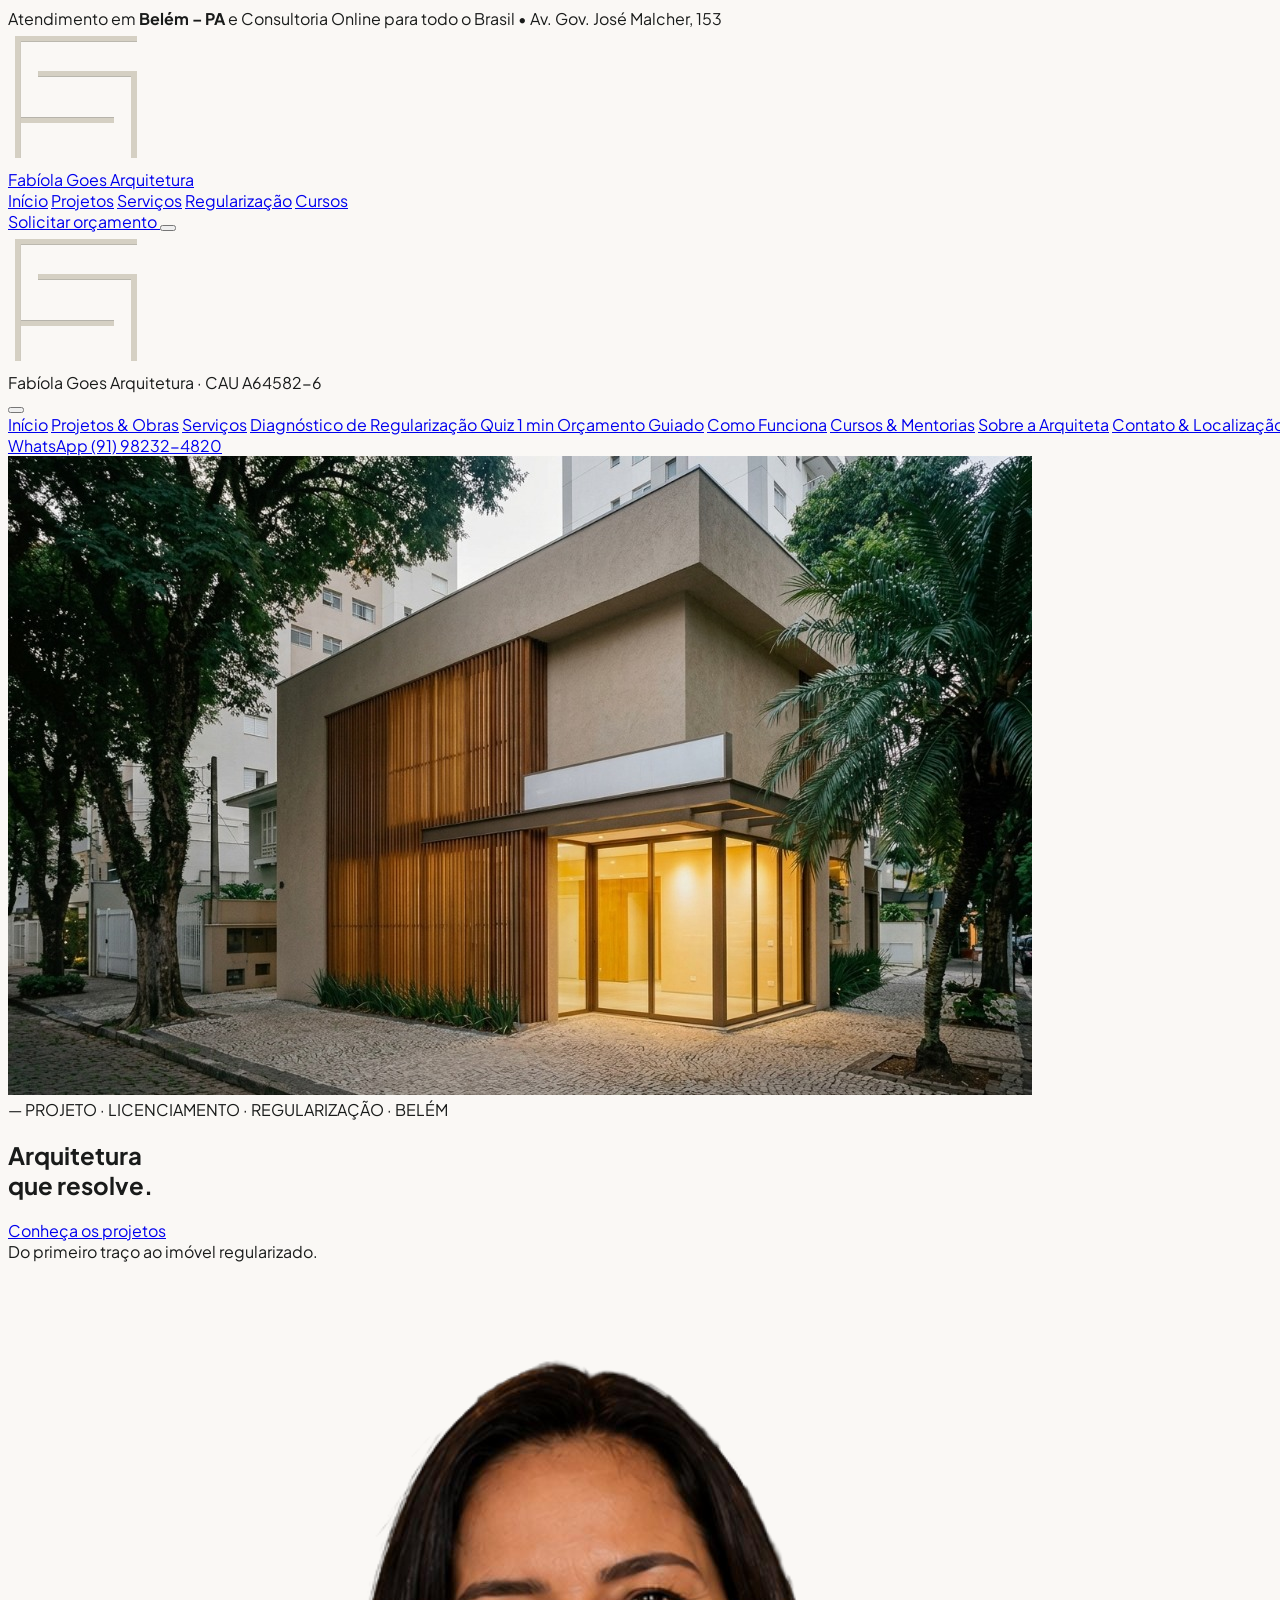
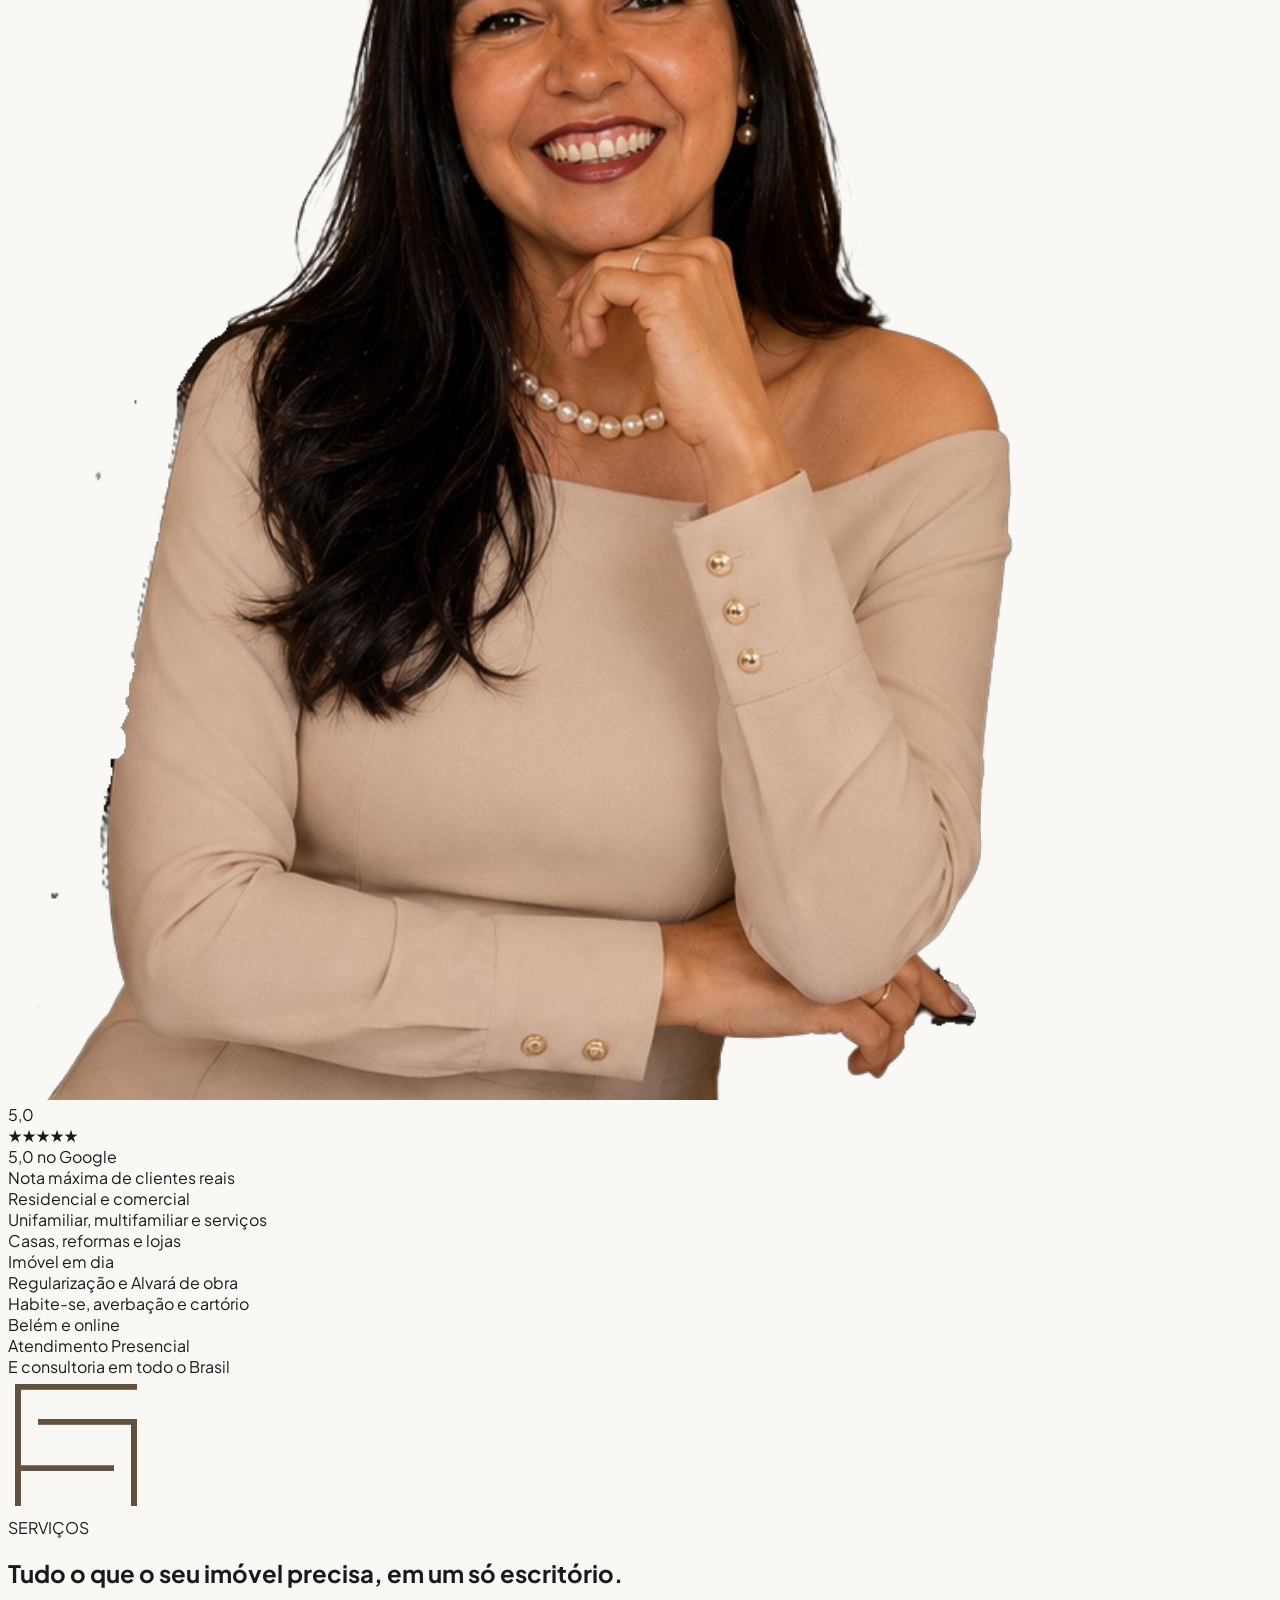
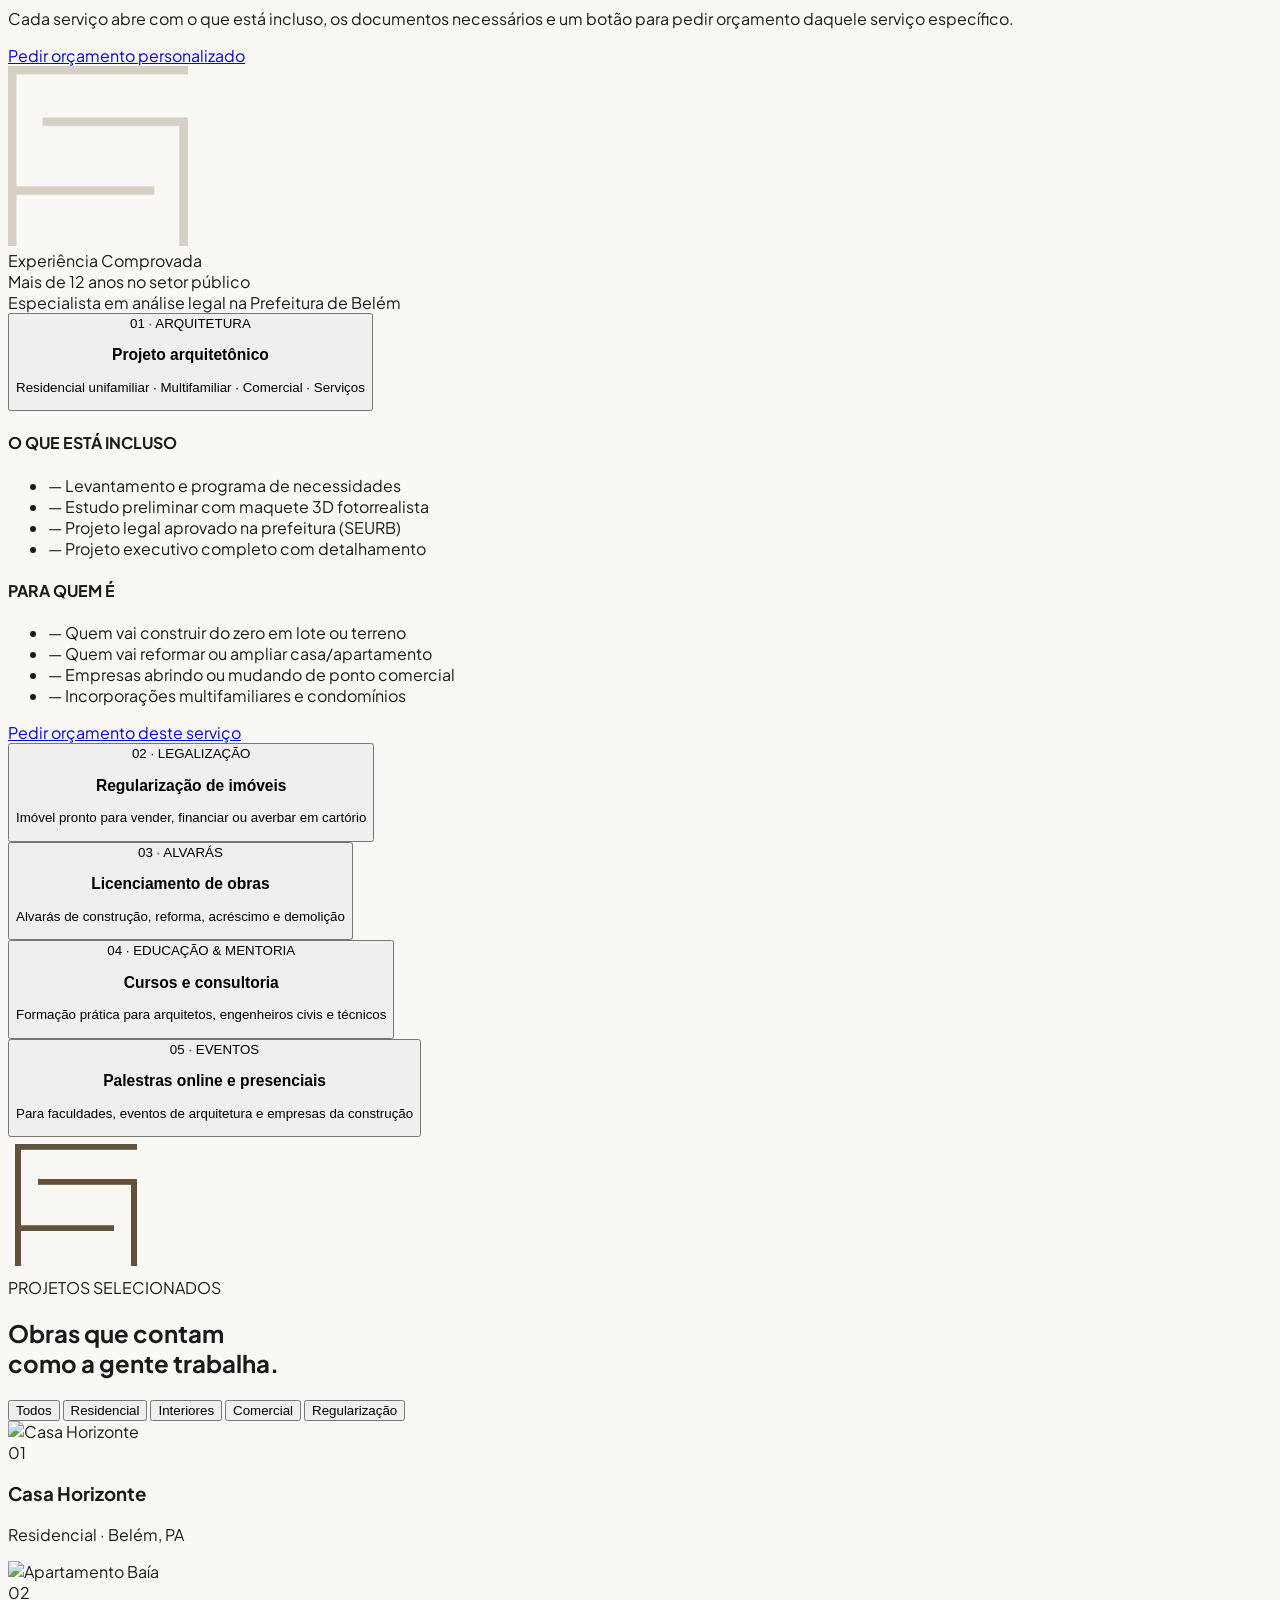
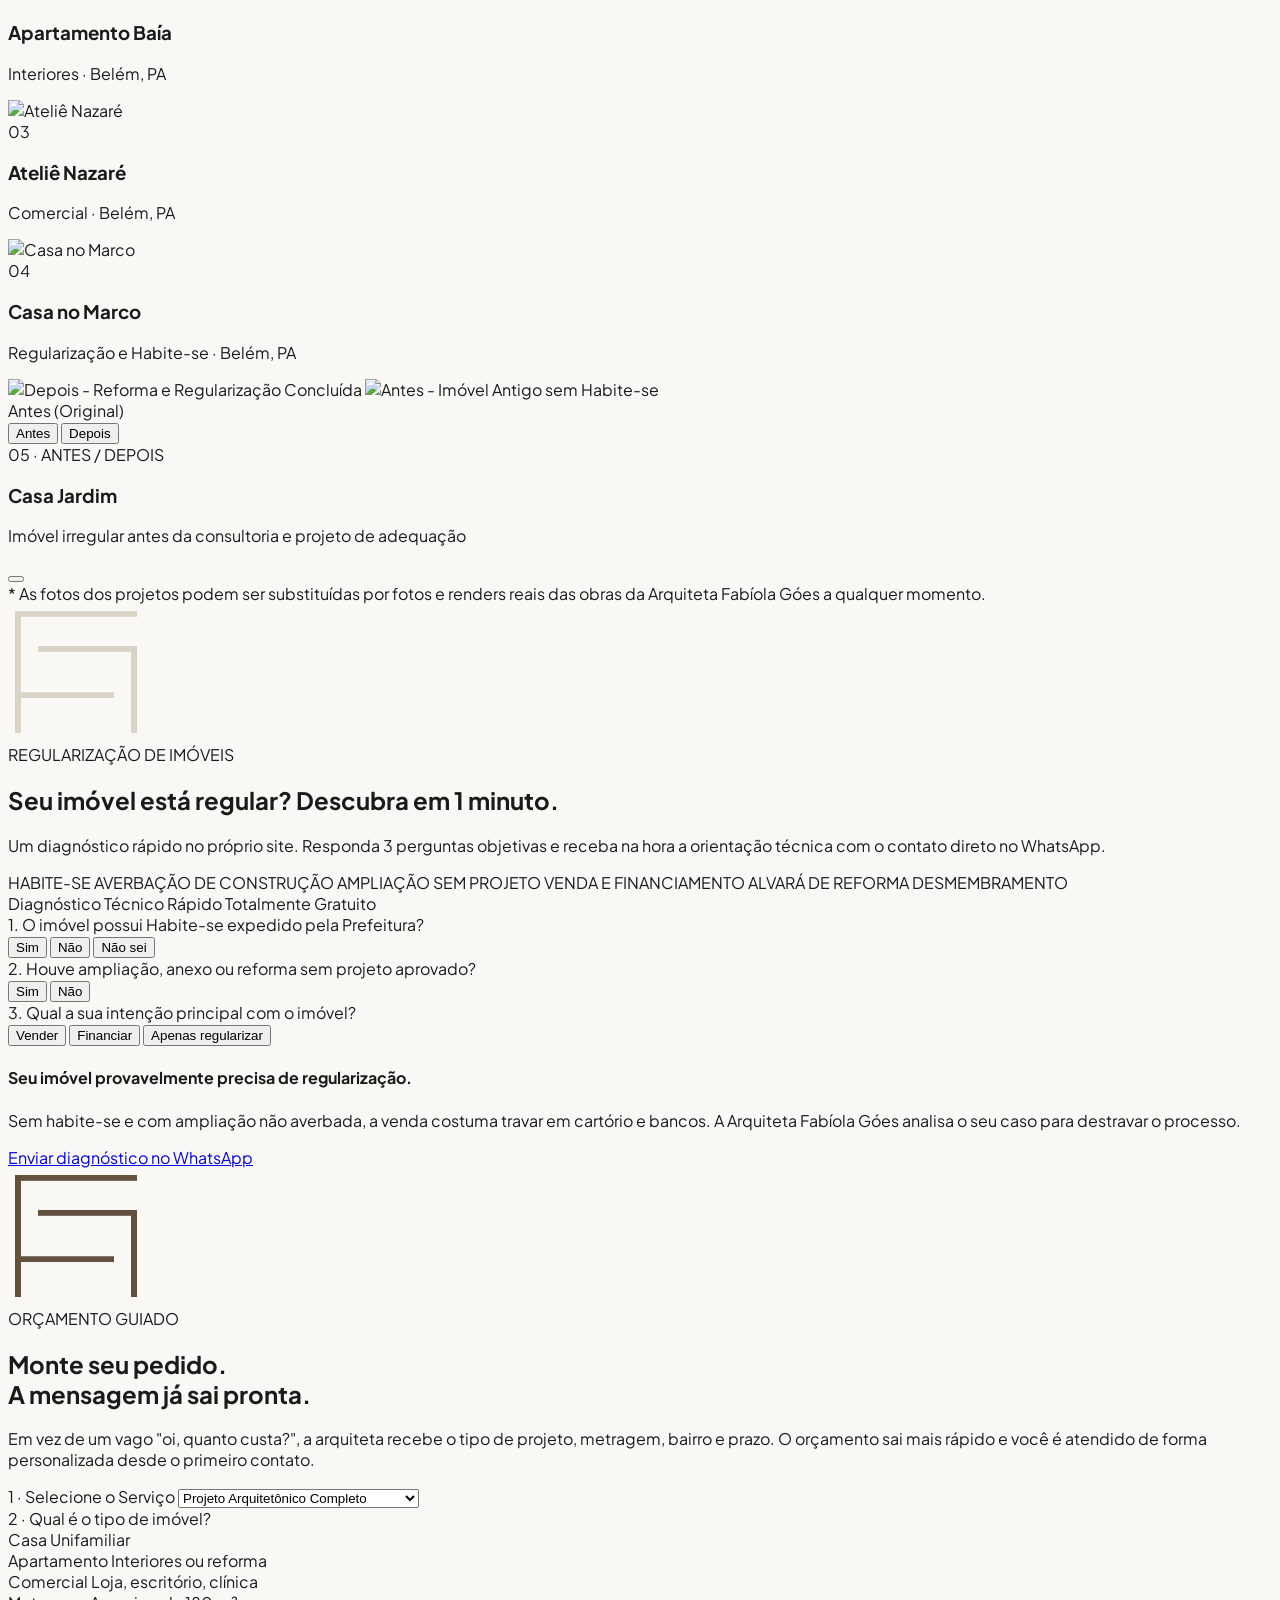
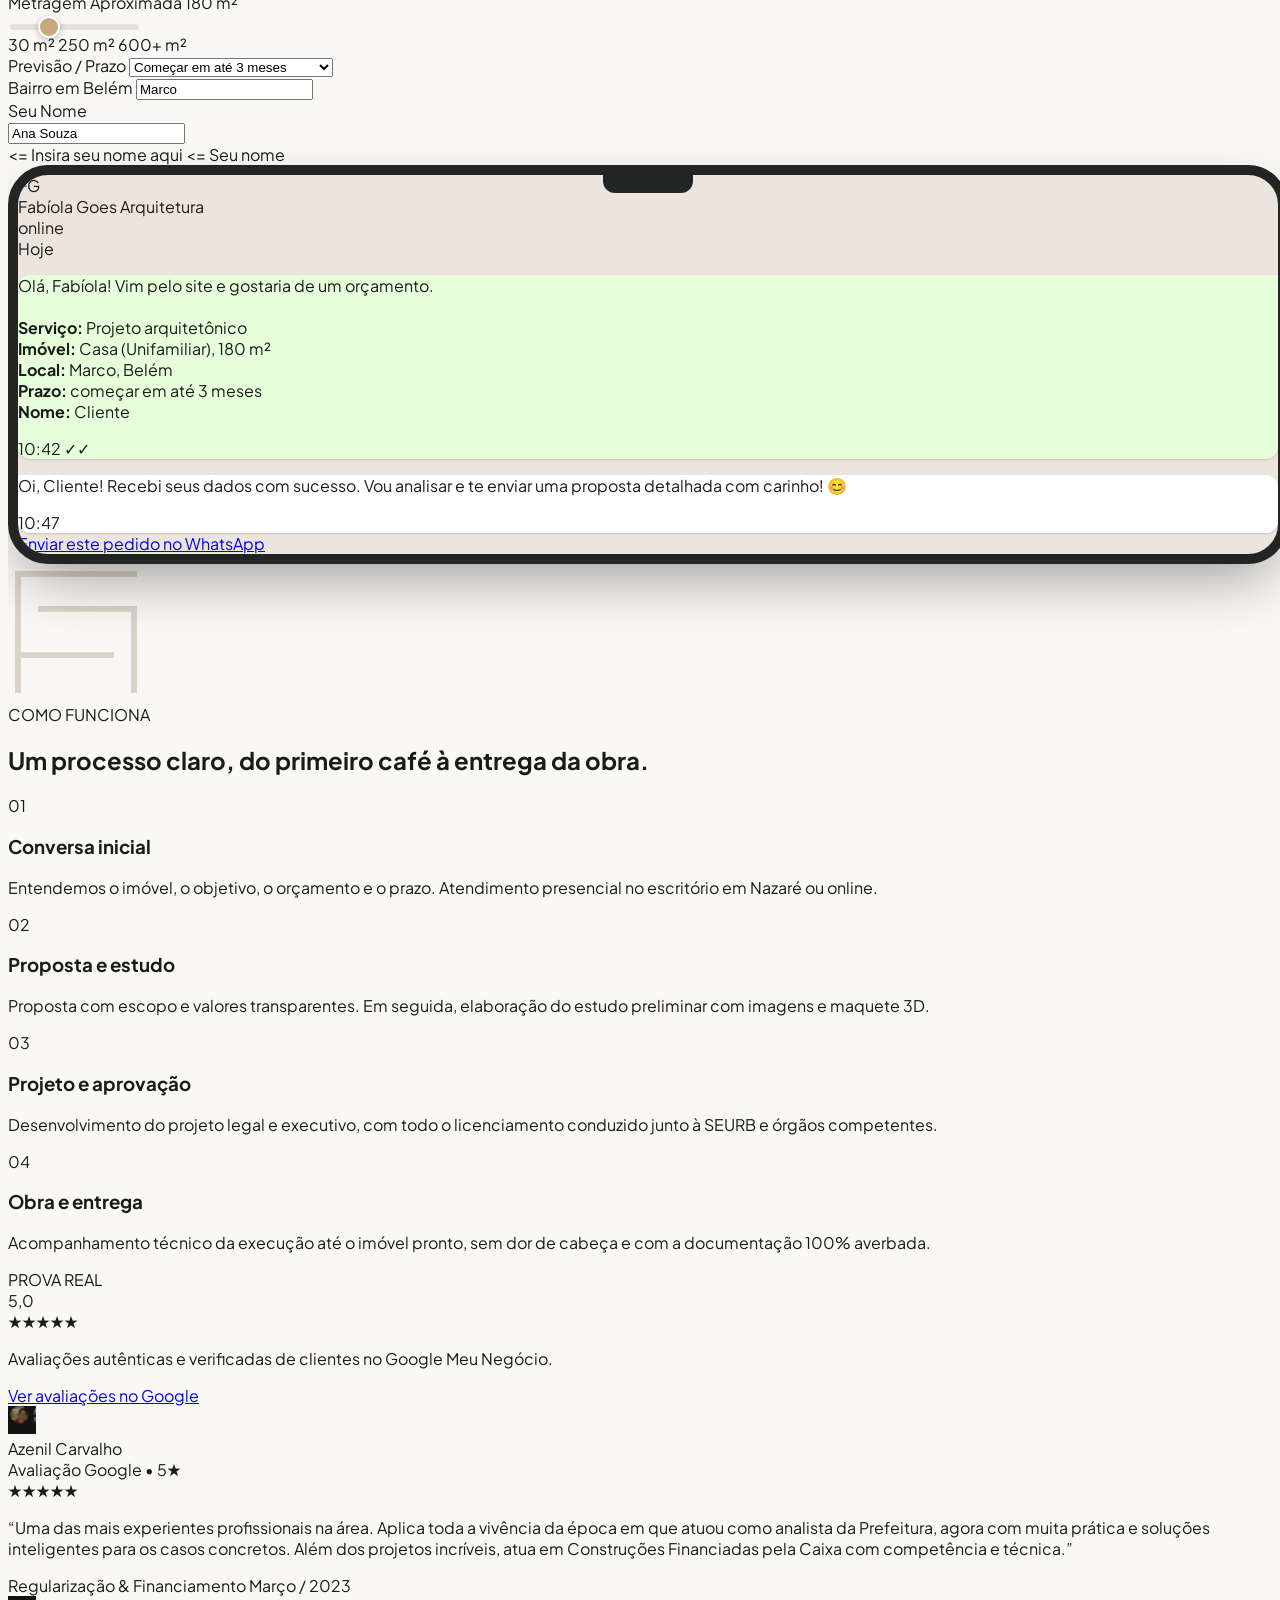
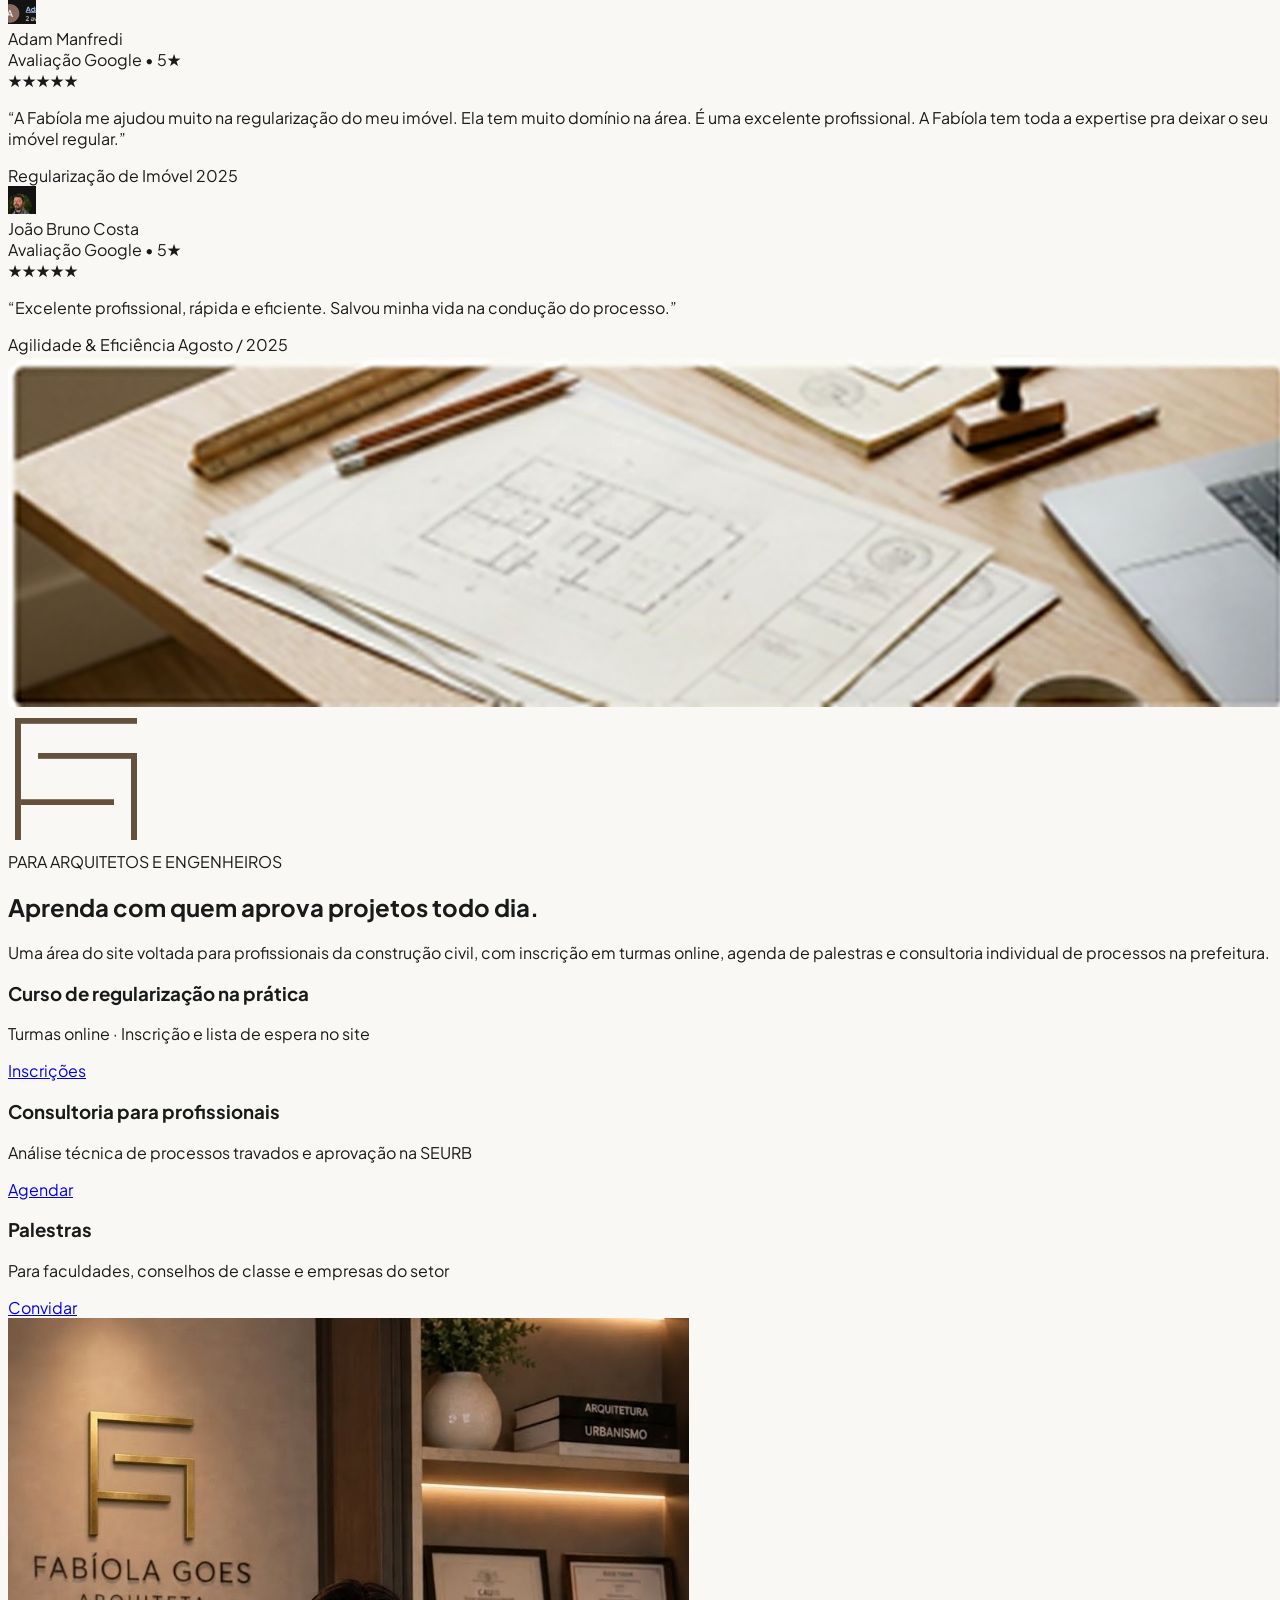
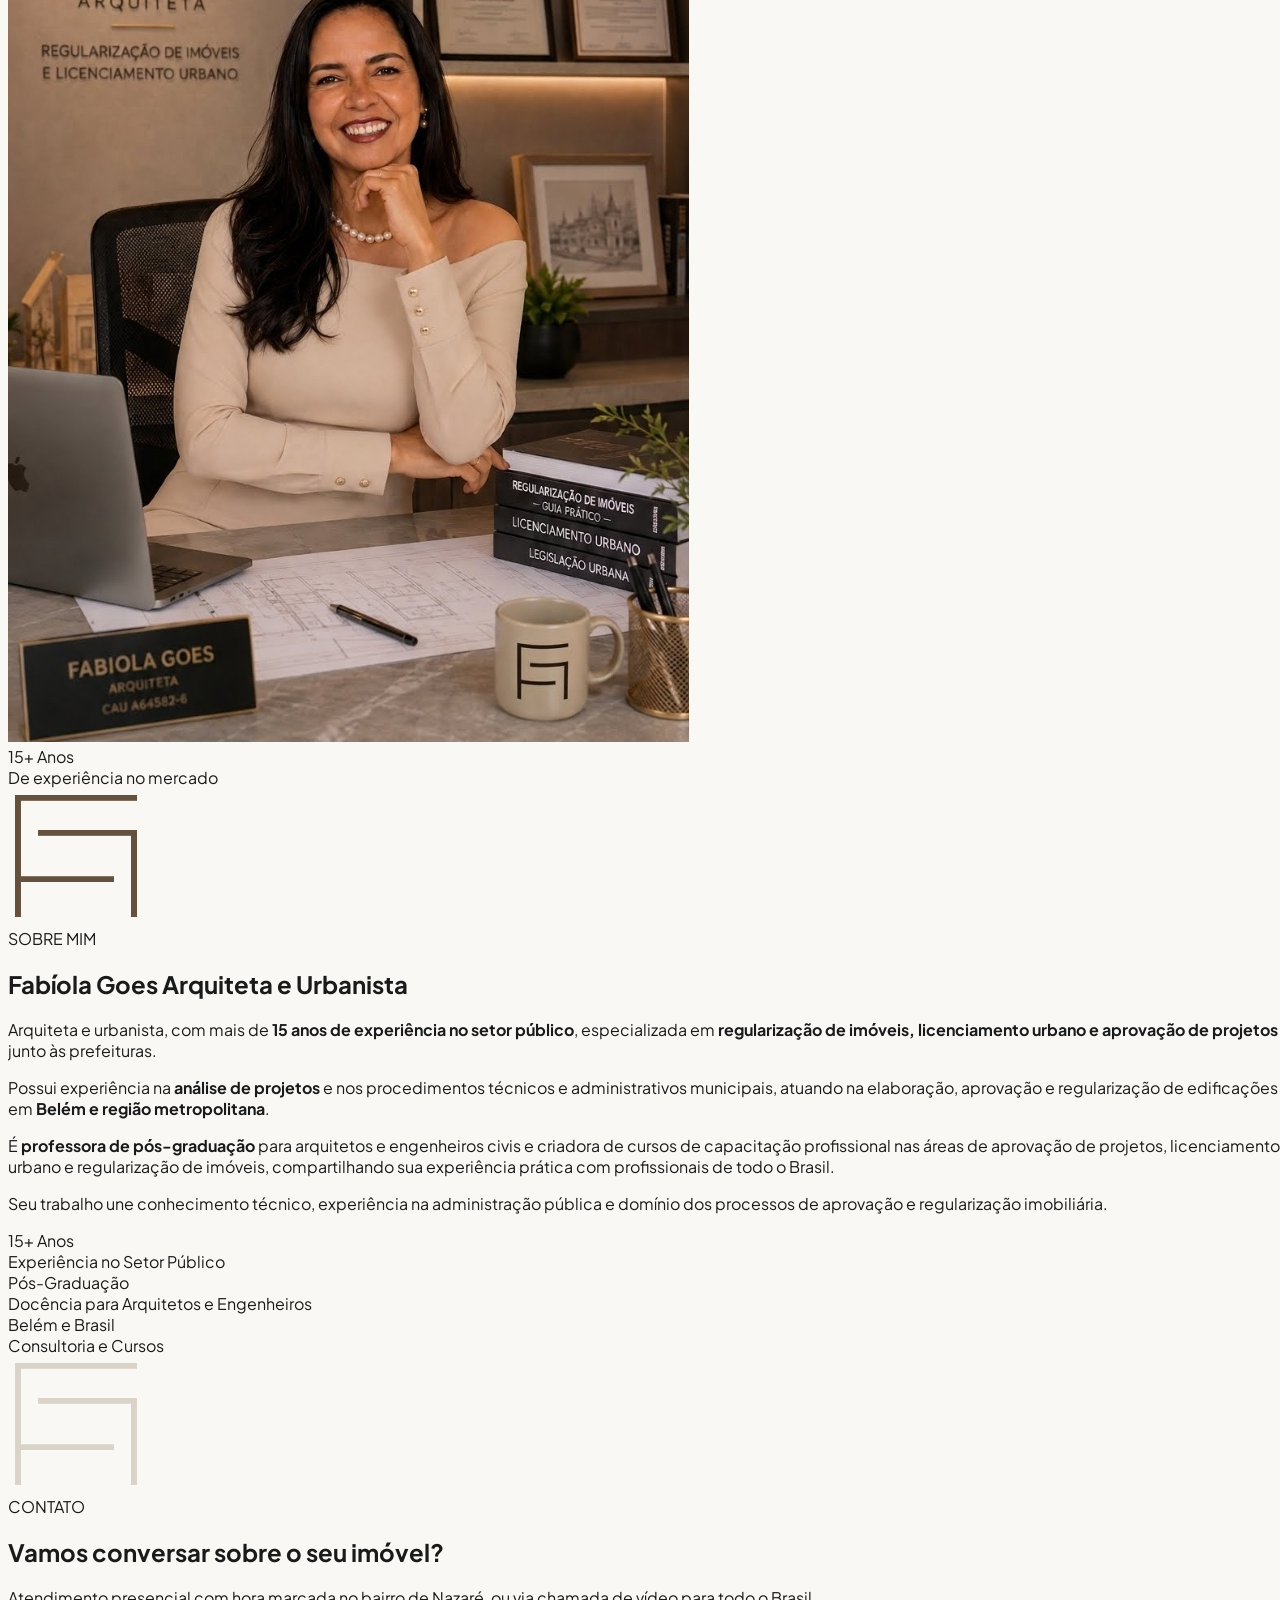
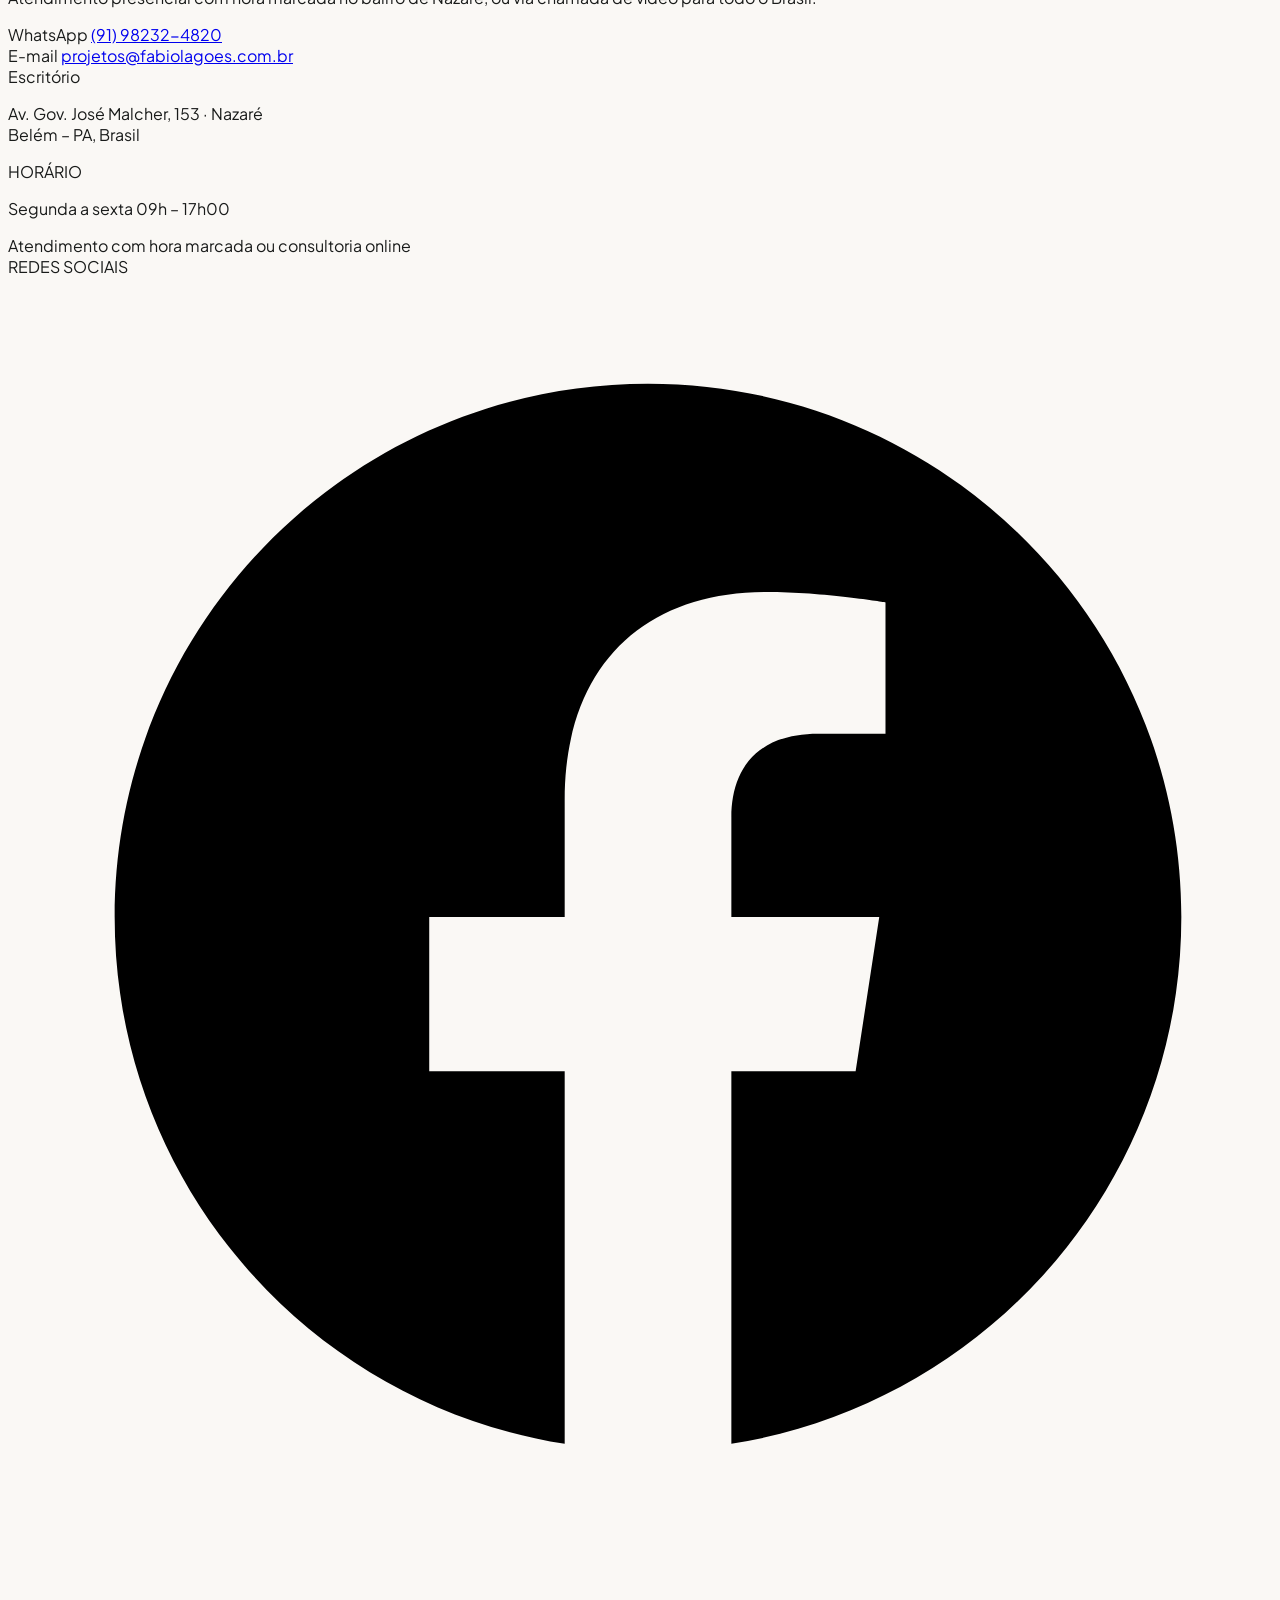
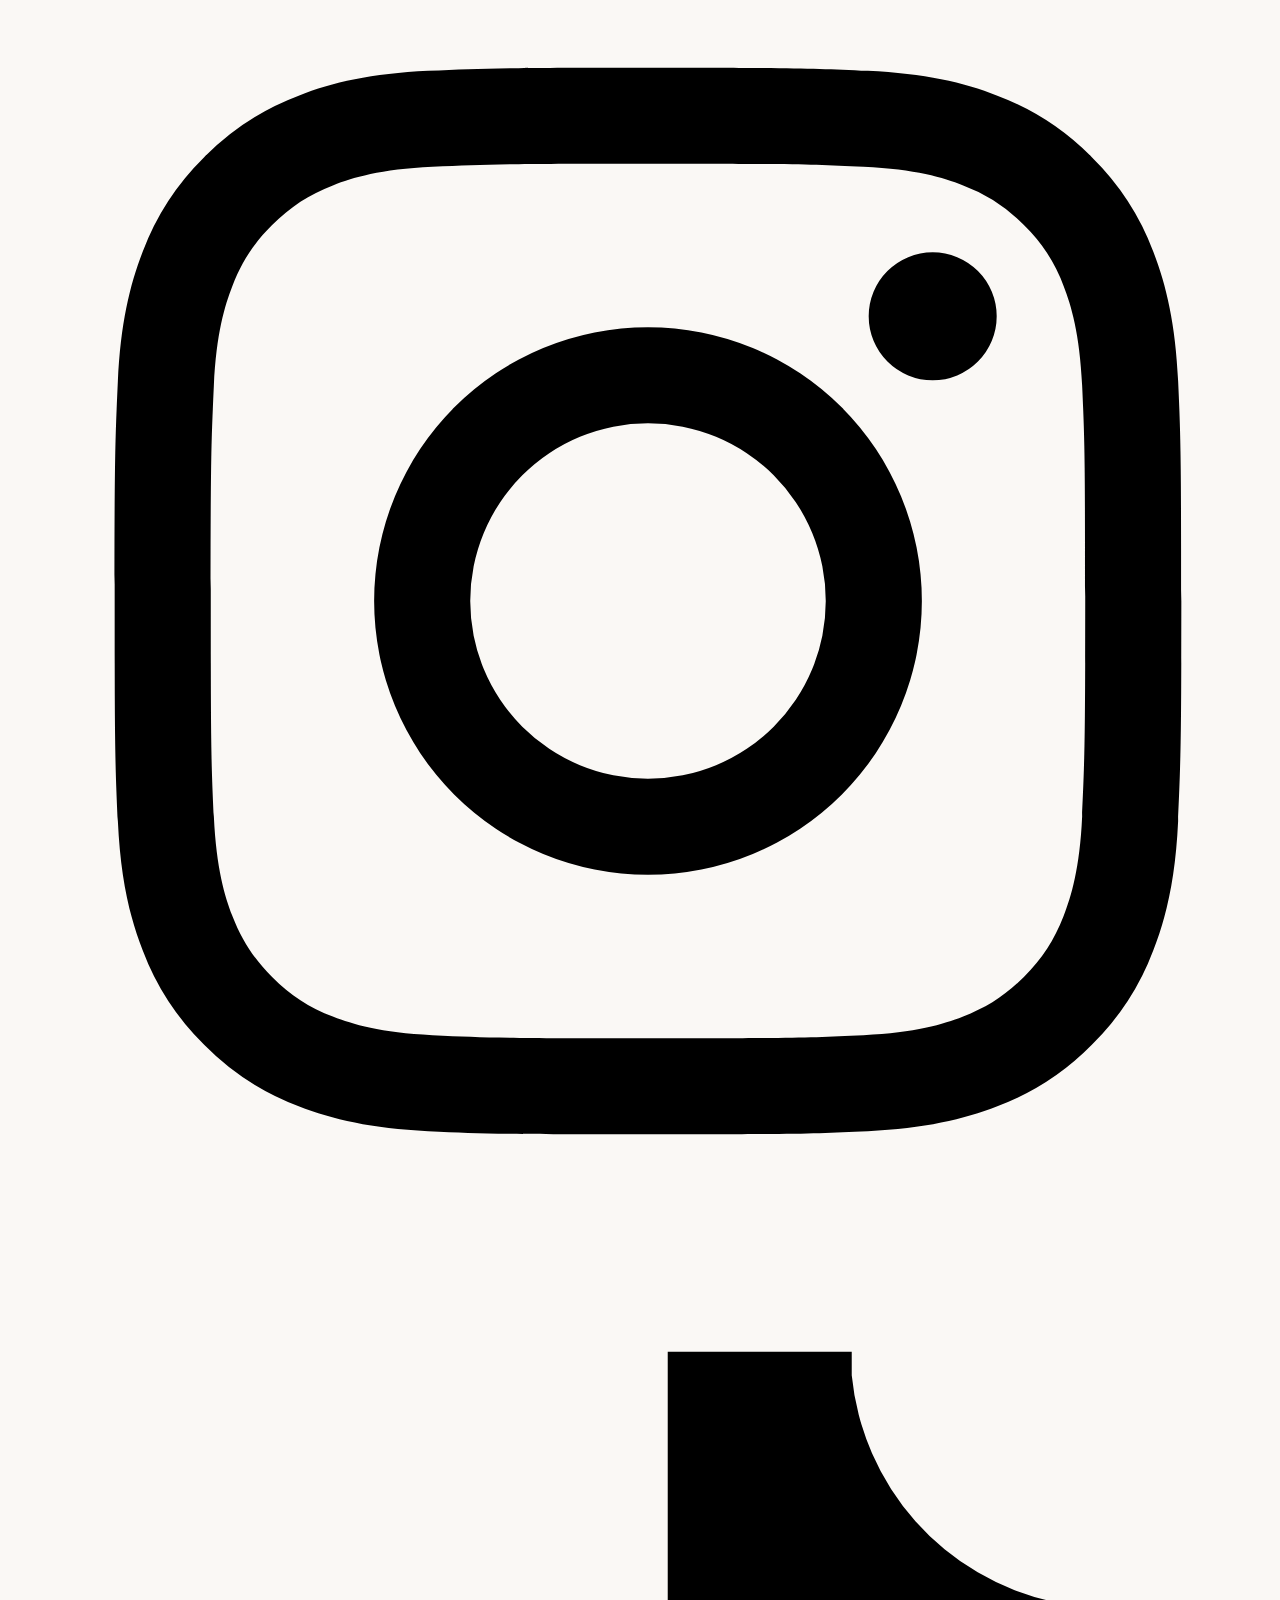
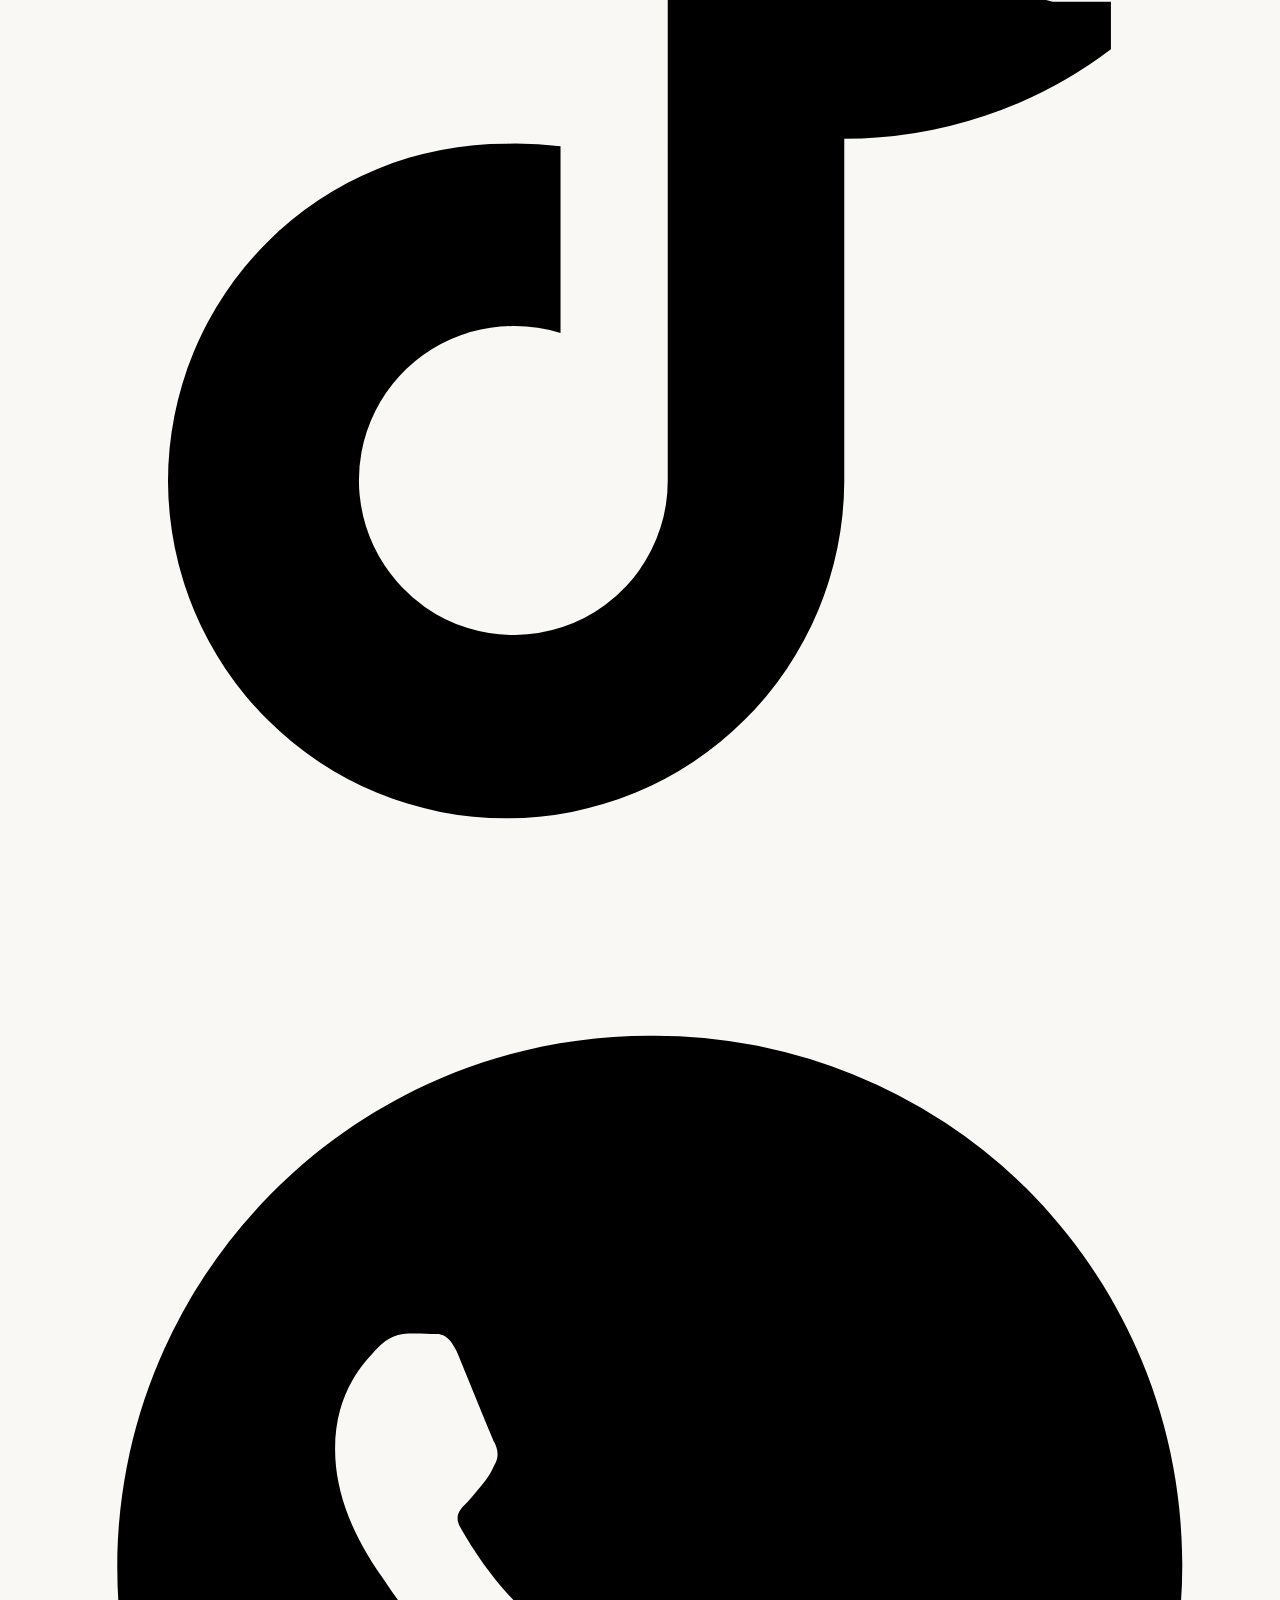
==== commit ecc539fc: "feat(site): atualizar secao de depoimentos com avaliacoes reais e link oficial do Google" ====
--- a/index.html
+++ b/index.html
@@ -5,6 +5,16 @@
   <meta name="viewport" content="width=device-width, initial-scale=1.0, viewport-fit=cover" />
   <title>Fabíola Góes Arquitetura | Projeto, Licenciamento e Regularização em Belém - PA</title>
   <meta name="description" content="Escritório de arquitetura em Belém especializado em Projetos Arquitetônicos, Regularização de Imóveis, Alvarás e Habite-se. Mais de 15 anos de experiência com a Arquiteta Fabíola Góes." />
+
+  <!-- Google tag (gtag.js) - Google Analytics 4 Oficial Fabíola Góes -->
+  <script async src="https://www.googletagmanager.com/gtag/js?id=G-BXXNHC8SMZ"></script>
+  <script>
+    window.dataLayer = window.dataLayer || [];
+    function gtag(){dataLayer.push(arguments);}
+    gtag('js', new Date());
+    gtag('config', 'G-BXXNHC8SMZ');
+  </script>
+
   
   <!-- Favicon -->
   <link rel="icon" type="image/png" href="assets/cropped-SIMBOLO-BEGE-42x42.png" />
@@ -44,7 +54,7 @@
 
       // 3. Google Analytics 4 (GA4)
       // Exemplo: 'G-XXXXXXXXXX'
-      GA4_ID: '',
+      GA4_ID: 'G-BXXNHC8SMZ',
 
       // 4. Google Ads (ID de Conversão / Remarketing)
       // Exemplo: 'AW-XXXXXXXXXX'
@@ -1081,38 +1091,94 @@
       </div>
 
       <!-- Prova Social & Avaliações Google (Page 6) -->
-      <div class="bg-stone-900/90 rounded-3xl p-8 sm:p-12 border border-stone-800">
-        <div class="grid grid-cols-1 lg:grid-cols-12 gap-8 items-center">
+      <div class="bg-stone-900/90 rounded-3xl p-8 sm:p-12 border border-stone-800 shadow-2xl">
+        <div class="grid grid-cols-1 lg:grid-cols-12 gap-8 items-stretch">
           
-          <div class="lg:col-span-3 border-b lg:border-b-0 lg:border-r border-stone-800 pb-6 lg:pb-0 lg:pr-8">
-            <div class="text-5xl font-extrabold text-white">5,0</div>
-            <div class="flex text-amber-400 text-lg my-1">★★★★★</div>
-            <div class="text-xs text-stone-400 leading-relaxed">
-              Avaliações reais no Google exibidas com transparência
+          <div class="lg:col-span-3 border-b lg:border-b-0 lg:border-r border-stone-800 pb-6 lg:pb-0 lg:pr-8 flex flex-col justify-between">
+            <div>
+              <div class="flex items-center gap-2 mb-2">
+                <span class="text-xs uppercase tracking-widest text-[#C5A880] font-mono font-bold">PROVA REAL</span>
+              </div>
+              <div class="text-5xl font-extrabold text-white">5,0</div>
+              <div class="flex text-amber-400 text-lg my-1.5">★★★★★</div>
+              <p class="text-xs text-stone-400 leading-relaxed">
+                Avaliações autênticas e verificadas de clientes no Google Meu Negócio.
+              </p>
+            </div>
+            <div class="pt-6">
+              <a href="https://www.google.com/search?gs_ssp=eJzj4tVP1zc0LCnPqKxKTzM1YLRSNaiwNEo0sUgxNzVOSjNIs7BMszKoMLNINTJKTDRMSjZOTLJMTfbiSUtMyszPSVRIz08tBgC22hTp&q=fabiola+goes" 
+                 target="_blank" 
+                 rel="noopener noreferrer" 
+                 class="inline-flex items-center gap-2 text-xs font-semibold text-[#C5A880] hover:text-white transition-colors duration-200 group">
+                <span>Ver avaliações no Google</span>
+                <i data-lucide="external-link" class="w-3.5 h-3.5 group-hover:translate-x-0.5 group-hover:-translate-y-0.5 transition-transform duration-200"></i>
+              </a>
             </div>
           </div>
 
           <div class="lg:col-span-9 grid grid-cols-1 md:grid-cols-3 gap-6">
             
-            <div class="p-4 bg-stone-950/60 rounded-xl border border-stone-800/80">
-              <p class="text-xs text-stone-300 italic mb-4 leading-relaxed">
-                “A Fabíola me ajudou muito na regularização do meu imóvel. Ela tem muito domínio na área. É uma excelente profissional.”
-              </p>
-              <div class="text-[10px] uppercase font-bold text-[#C5A880]">CLIENTE · GOOGLE</div>
-            </div>
-
-            <div class="p-4 bg-stone-950/60 rounded-xl border border-stone-800/80">
-              <p class="text-xs text-stone-300 italic mb-4 leading-relaxed">
-                “Mesmo com o espaço muito pequeno, ela conseguiu aproveitar cada centímetro e entregar um projeto lindo e aprovado rápido.”
-              </p>
-              <div class="text-[10px] uppercase font-bold text-[#C5A880]">CLIENTE · GOOGLE</div>
-            </div>
-
-            <div class="p-4 bg-stone-950/60 rounded-xl border border-stone-800/80">
-              <p class="text-xs text-stone-300 italic mb-4 leading-relaxed">
-                “Projeto feito com atenção, criatividade e beleza. Nós amamos! Sem contar que o atendimento foi impecável do início ao fim.”
-              </p>
-              <div class="text-[10px] uppercase font-bold text-[#C5A880]">CLIENTE · GOOGLE</div>
+            <!-- Depoimento 1: Azenil Carvalho -->
+            <div class="p-5 sm:p-6 bg-stone-950/70 rounded-2xl border border-stone-800/90 shadow-md hover:border-[#C5A880]/40 transition-all duration-300 flex flex-col justify-between">
+              <div>
+                <div class="flex items-center gap-3 mb-3">
+                  <img src="assets/avatar-azenil-carvalho.png" alt="Azenil Carvalho" class="w-10 h-10 rounded-full object-cover border border-[#C5A880]/40 shrink-0" />
+                  <div>
+                    <div class="text-sm font-bold text-white leading-tight">Azenil Carvalho</div>
+                    <div class="text-[11px] text-stone-400">Avaliação Google • 5★</div>
+                  </div>
+                </div>
+                <div class="flex text-amber-400 text-xs mb-3">★★★★★</div>
+                <p class="text-xs text-stone-300 italic leading-relaxed">
+                  “Uma das mais experientes profissionais na área. Aplica toda a vivência da época em que atuou como analista da Prefeitura, agora com muita prática e soluções inteligentes para os casos concretos. Além dos projetos incríveis, atua em Construções Financiadas pela Caixa com competência e técnica.”
+                </p>
+              </div>
+              <div class="mt-4 pt-3 border-t border-stone-800/60 flex items-center justify-between text-[10px]">
+                <span class="font-bold text-[#C5A880] uppercase tracking-wider">Regularização & Financiamento</span>
+                <span class="text-stone-500">Março / 2023</span>
+              </div>
+            </div>
+
+            <!-- Depoimento 2: Adam Manfredi -->
+            <div class="p-5 sm:p-6 bg-stone-950/70 rounded-2xl border border-stone-800/90 shadow-md hover:border-[#C5A880]/40 transition-all duration-300 flex flex-col justify-between">
+              <div>
+                <div class="flex items-center gap-3 mb-3">
+                  <img src="assets/avatar-adam-manfredi.png" alt="Adam Manfredi" class="w-10 h-10 rounded-full object-cover border border-[#C5A880]/40 shrink-0" />
+                  <div>
+                    <div class="text-sm font-bold text-white leading-tight">Adam Manfredi</div>
+                    <div class="text-[11px] text-stone-400">Avaliação Google • 5★</div>
+                  </div>
+                </div>
+                <div class="flex text-amber-400 text-xs mb-3">★★★★★</div>
+                <p class="text-xs text-stone-300 italic leading-relaxed">
+                  “A Fabíola me ajudou muito na regularização do meu imóvel. Ela tem muito domínio na área. É uma excelente profissional. A Fabíola tem toda a expertise pra deixar o seu imóvel regular.”
+                </p>
+              </div>
+              <div class="mt-4 pt-3 border-t border-stone-800/60 flex items-center justify-between text-[10px]">
+                <span class="font-bold text-[#C5A880] uppercase tracking-wider">Regularização de Imóvel</span>
+                <span class="text-stone-500">2025</span>
+              </div>
+            </div>
+
+            <!-- Depoimento 3: João Bruno Costa -->
+            <div class="p-5 sm:p-6 bg-stone-950/70 rounded-2xl border border-stone-800/90 shadow-md hover:border-[#C5A880]/40 transition-all duration-300 flex flex-col justify-between">
+              <div>
+                <div class="flex items-center gap-3 mb-3">
+                  <img src="assets/avatar-joao-bruno-costa.png" alt="João Bruno Costa" class="w-10 h-10 rounded-full object-cover border border-[#C5A880]/40 shrink-0" />
+                  <div>
+                    <div class="text-sm font-bold text-white leading-tight">João Bruno Costa</div>
+                    <div class="text-[11px] text-stone-400">Avaliação Google • 5★</div>
+                  </div>
+                </div>
+                <div class="flex text-amber-400 text-xs mb-3">★★★★★</div>
+                <p class="text-xs text-stone-300 italic leading-relaxed">
+                  “Excelente profissional, rápida e eficiente. Salvou minha vida na condução do processo.”
+                </p>
+              </div>
+              <div class="mt-4 pt-3 border-t border-stone-800/60 flex items-center justify-between text-[10px]">
+                <span class="font-bold text-[#C5A880] uppercase tracking-wider">Agilidade & Eficiência</span>
+                <span class="text-stone-500">Agosto / 2025</span>
+              </div>
             </div>
 
           </div>
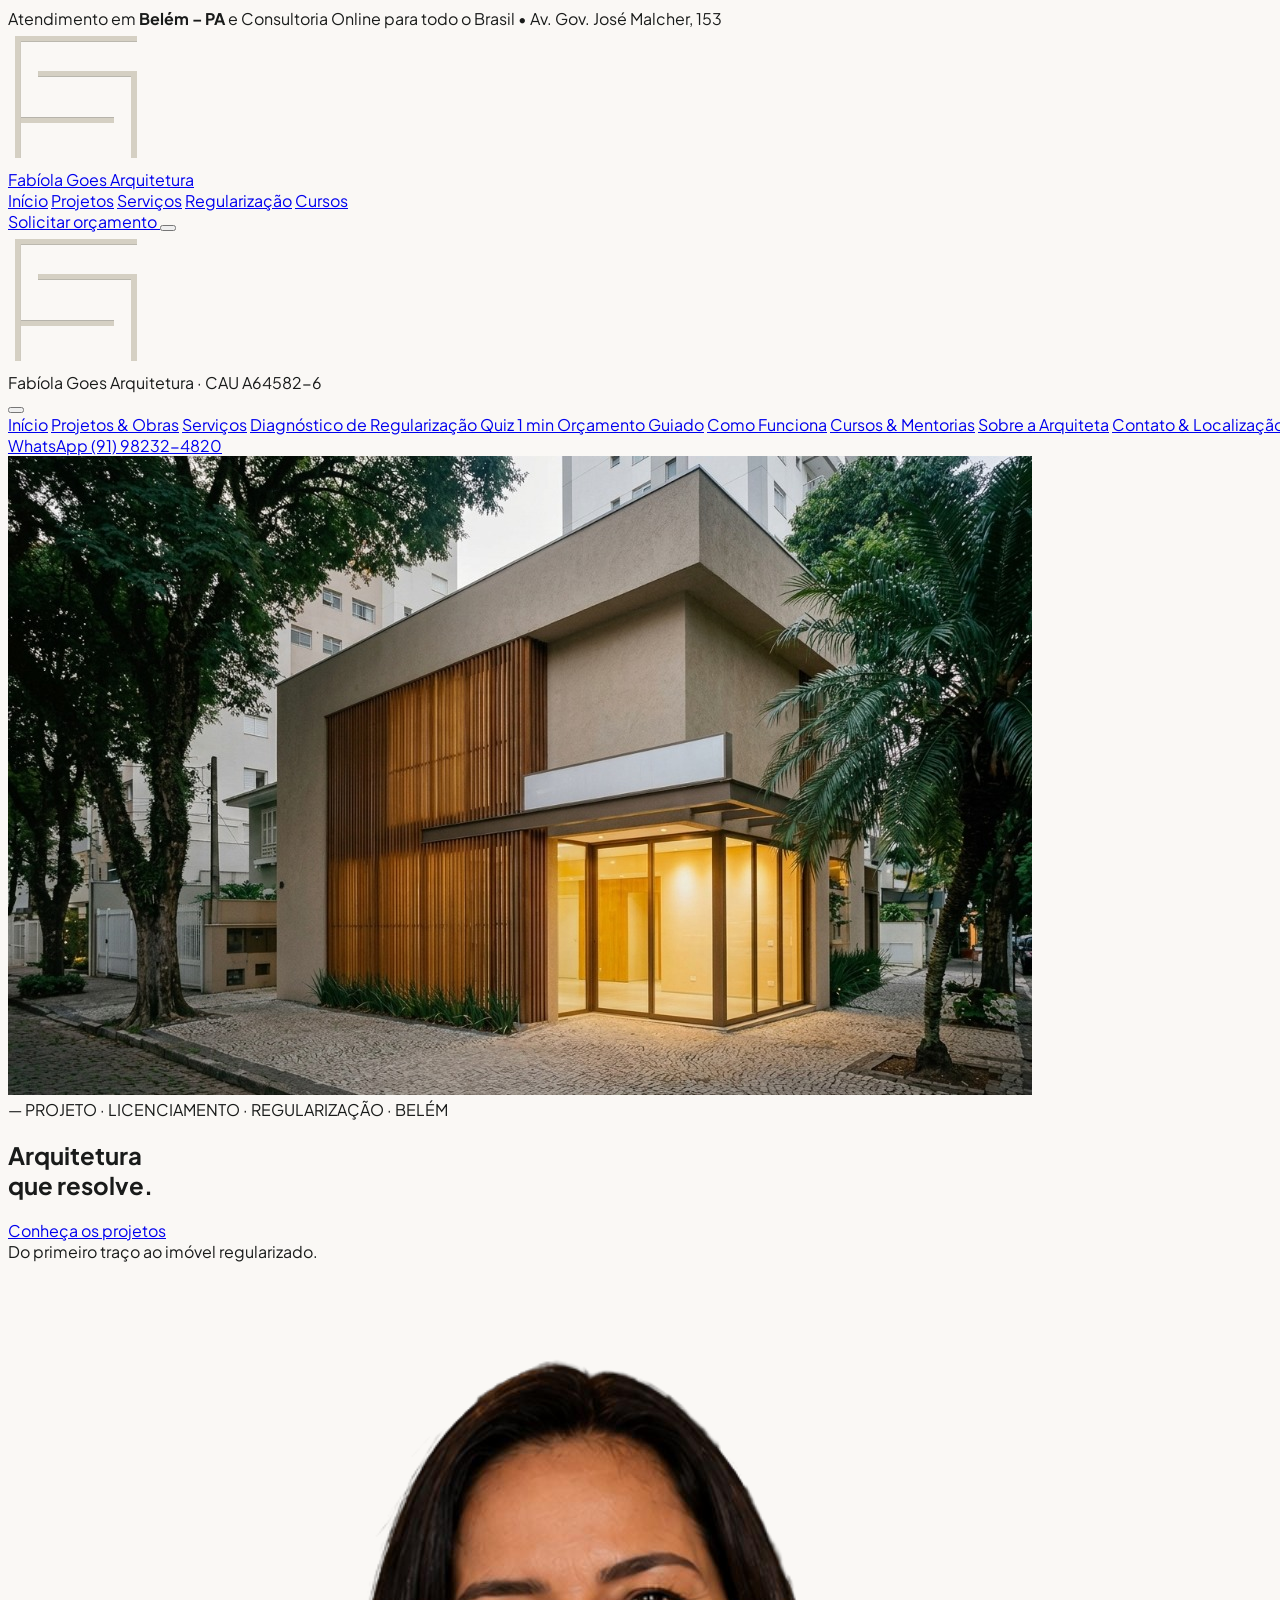
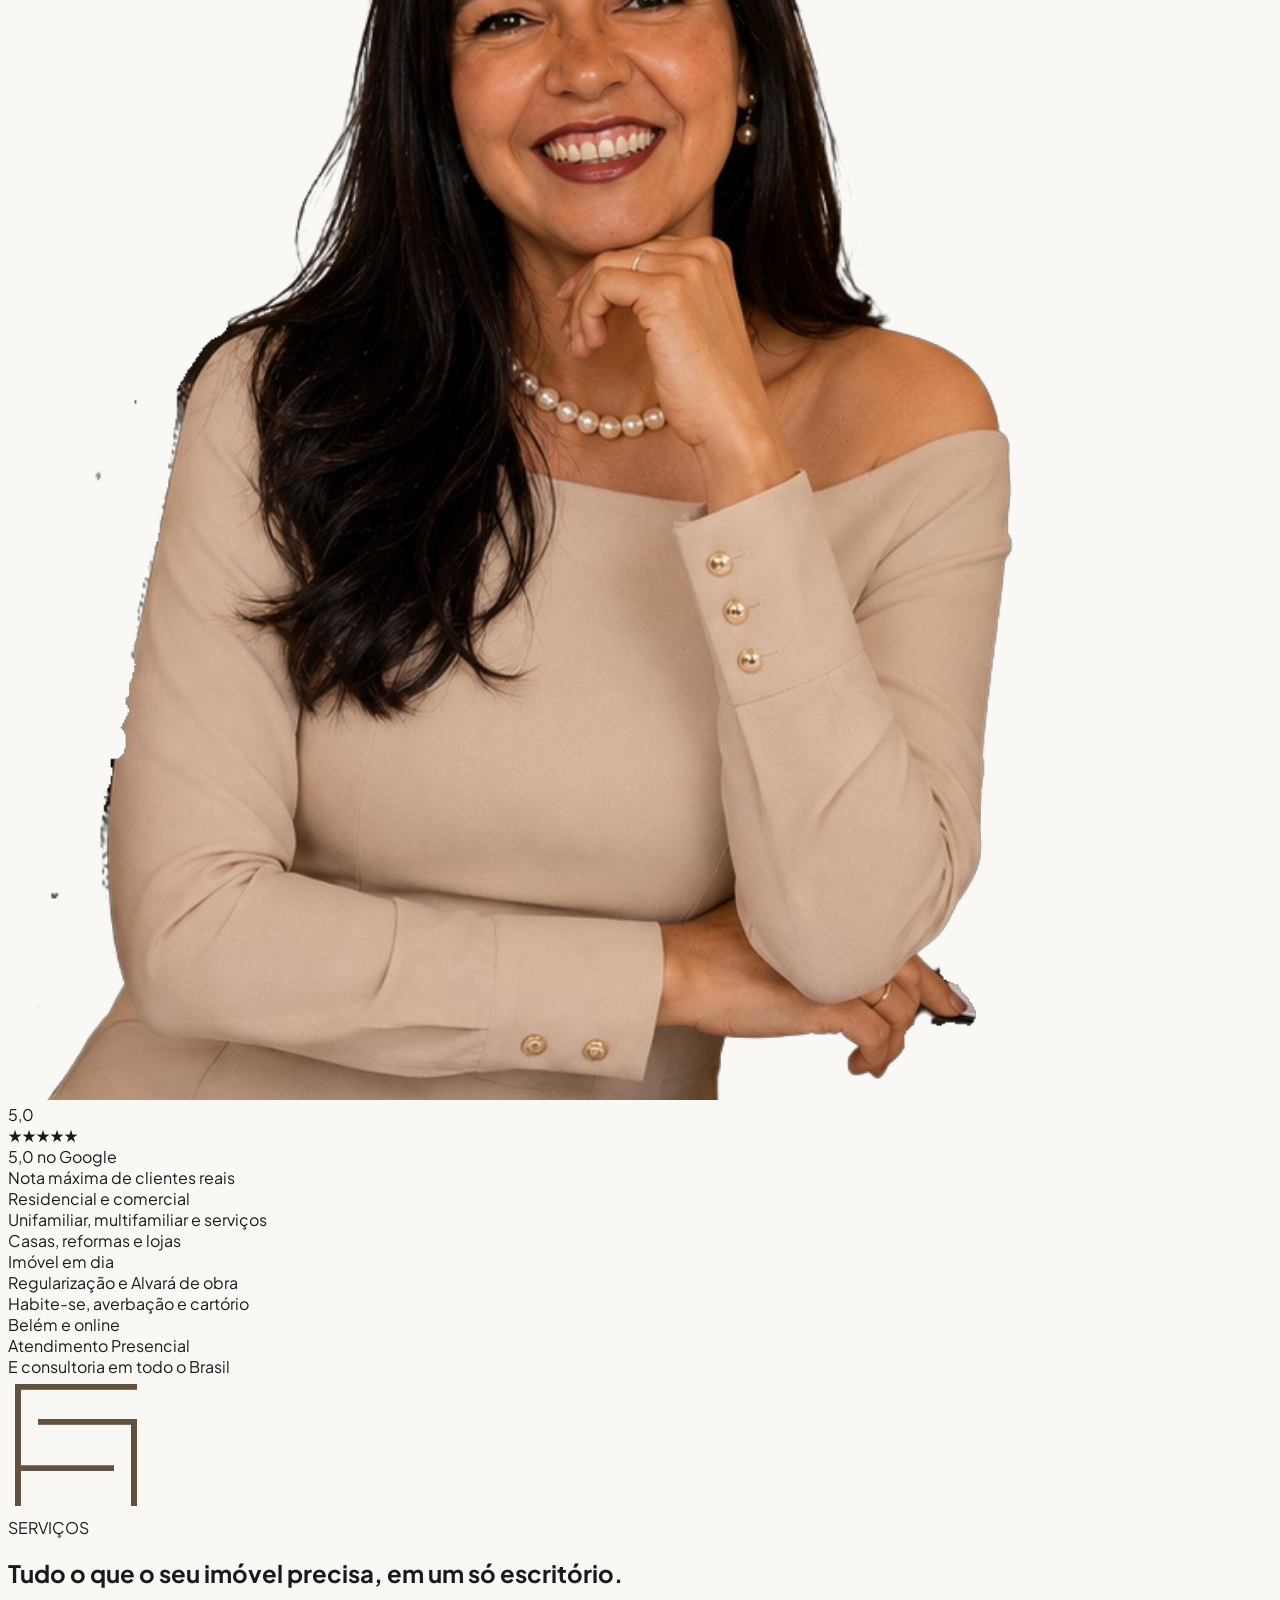
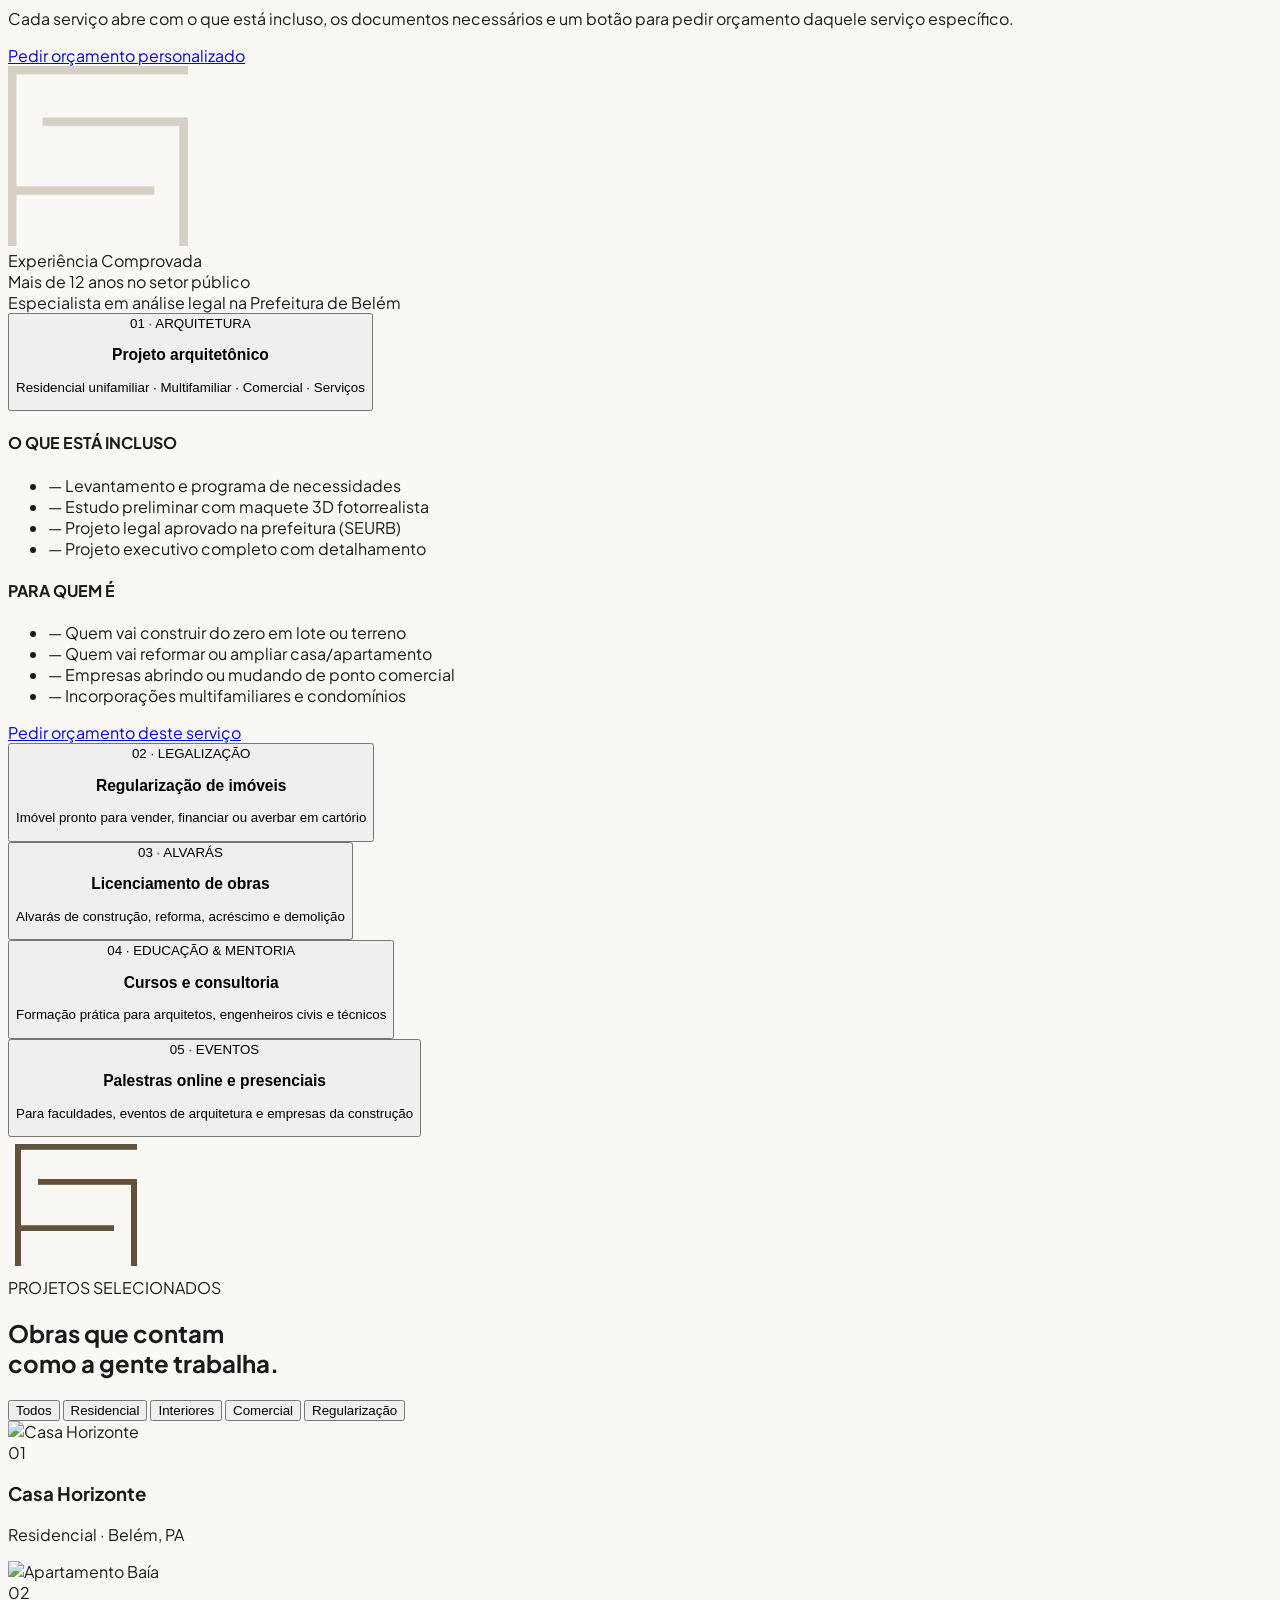
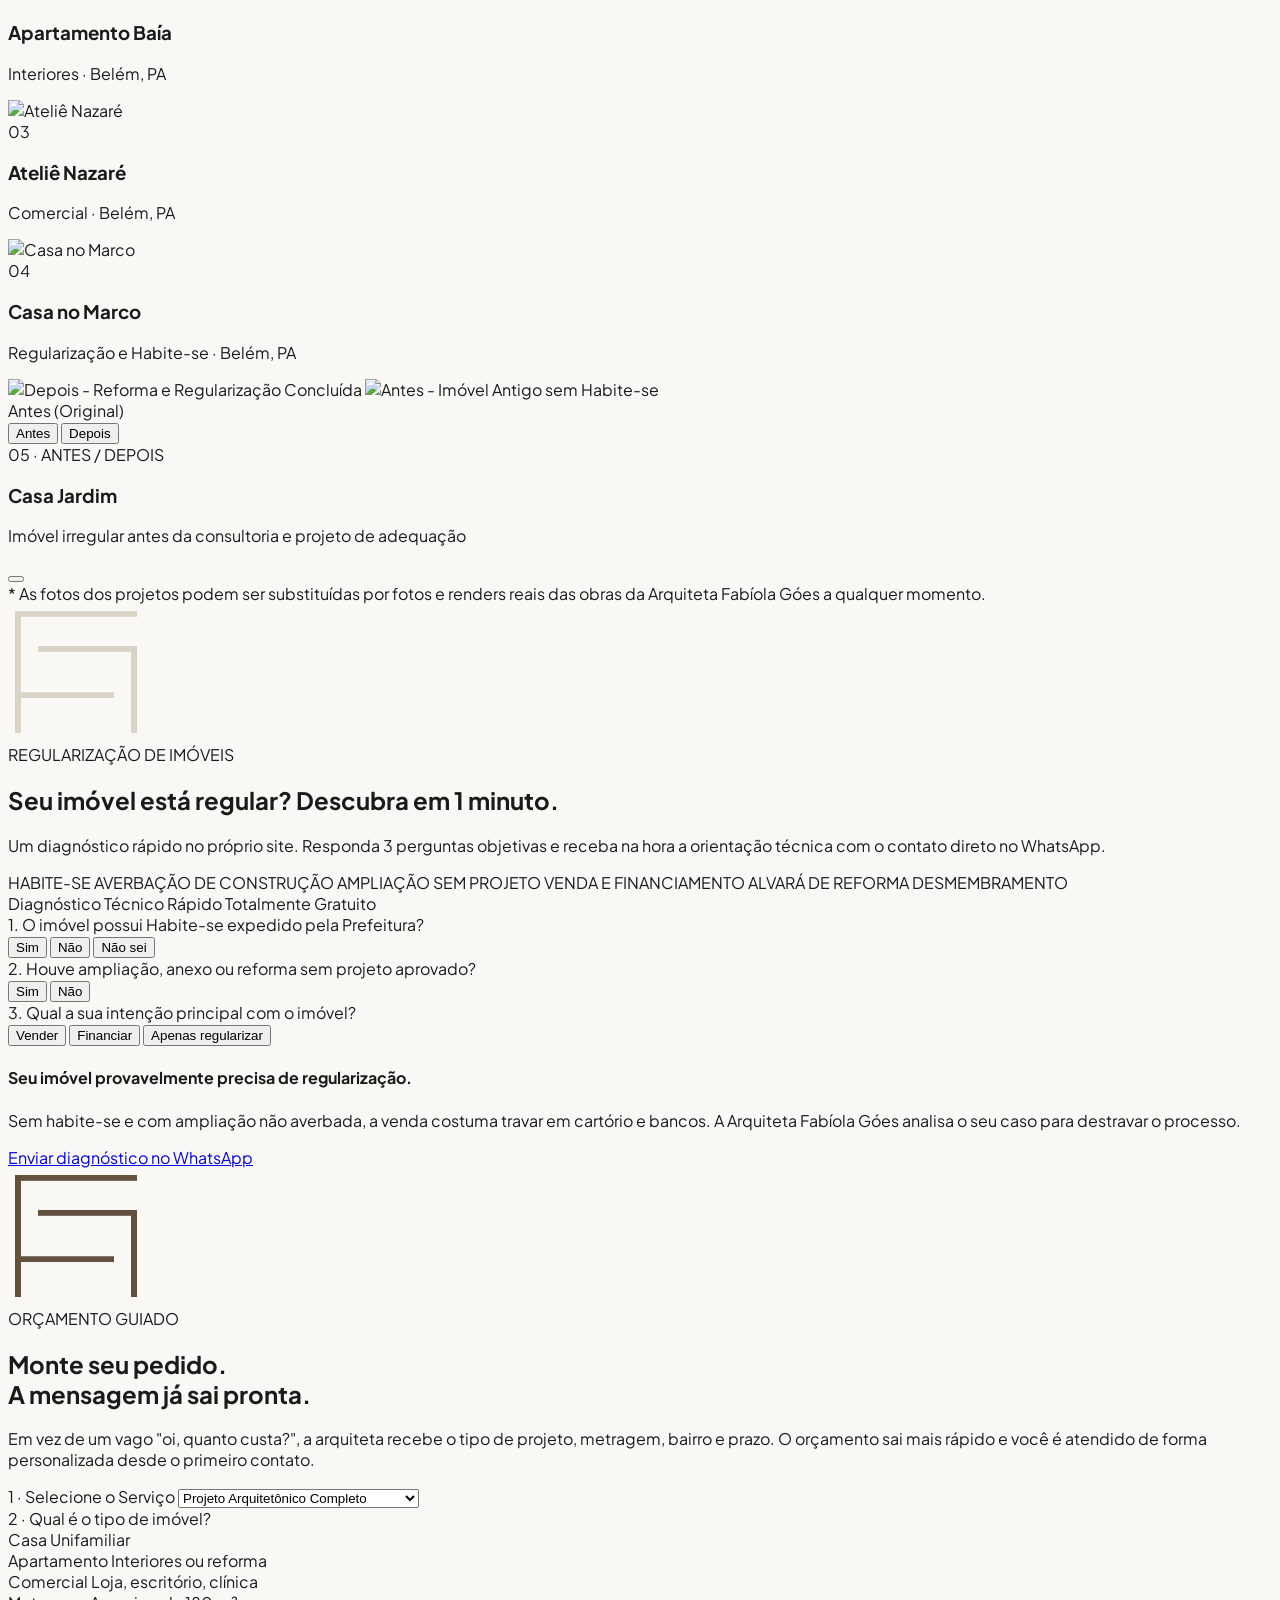
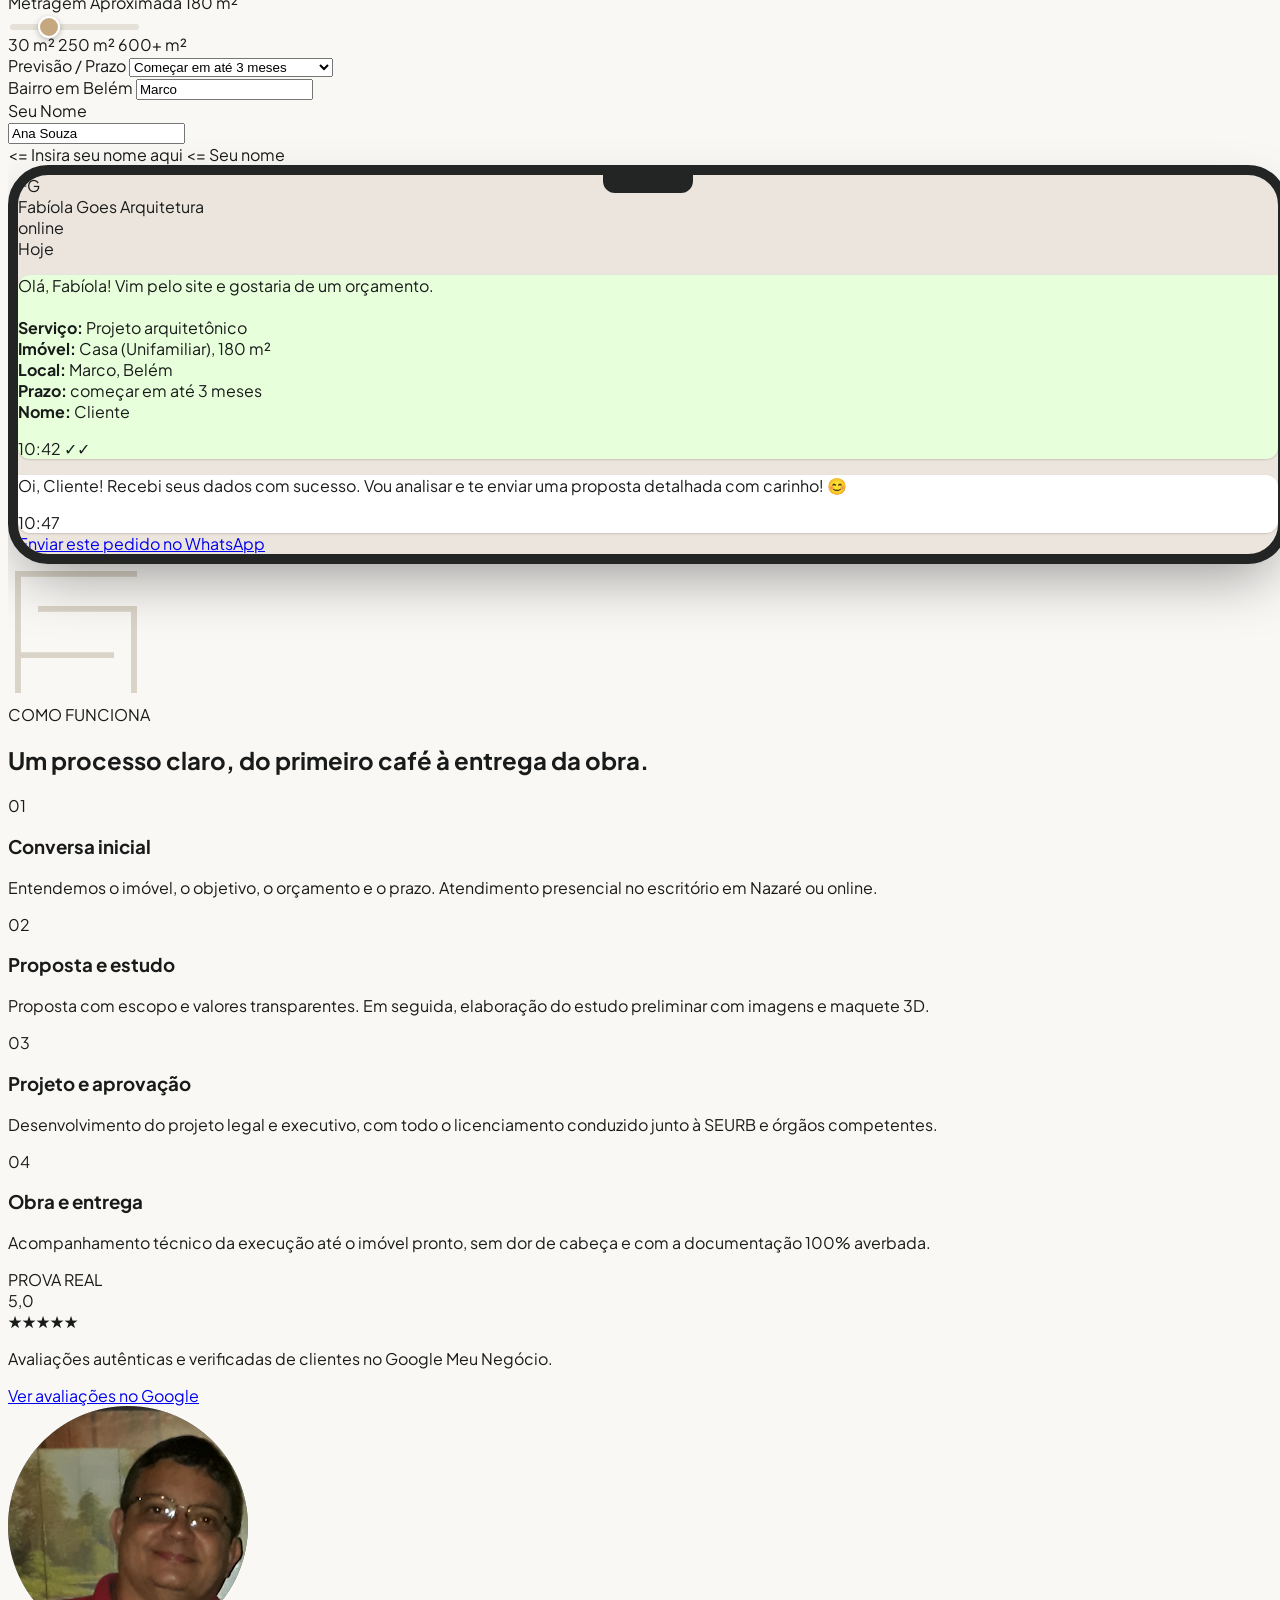
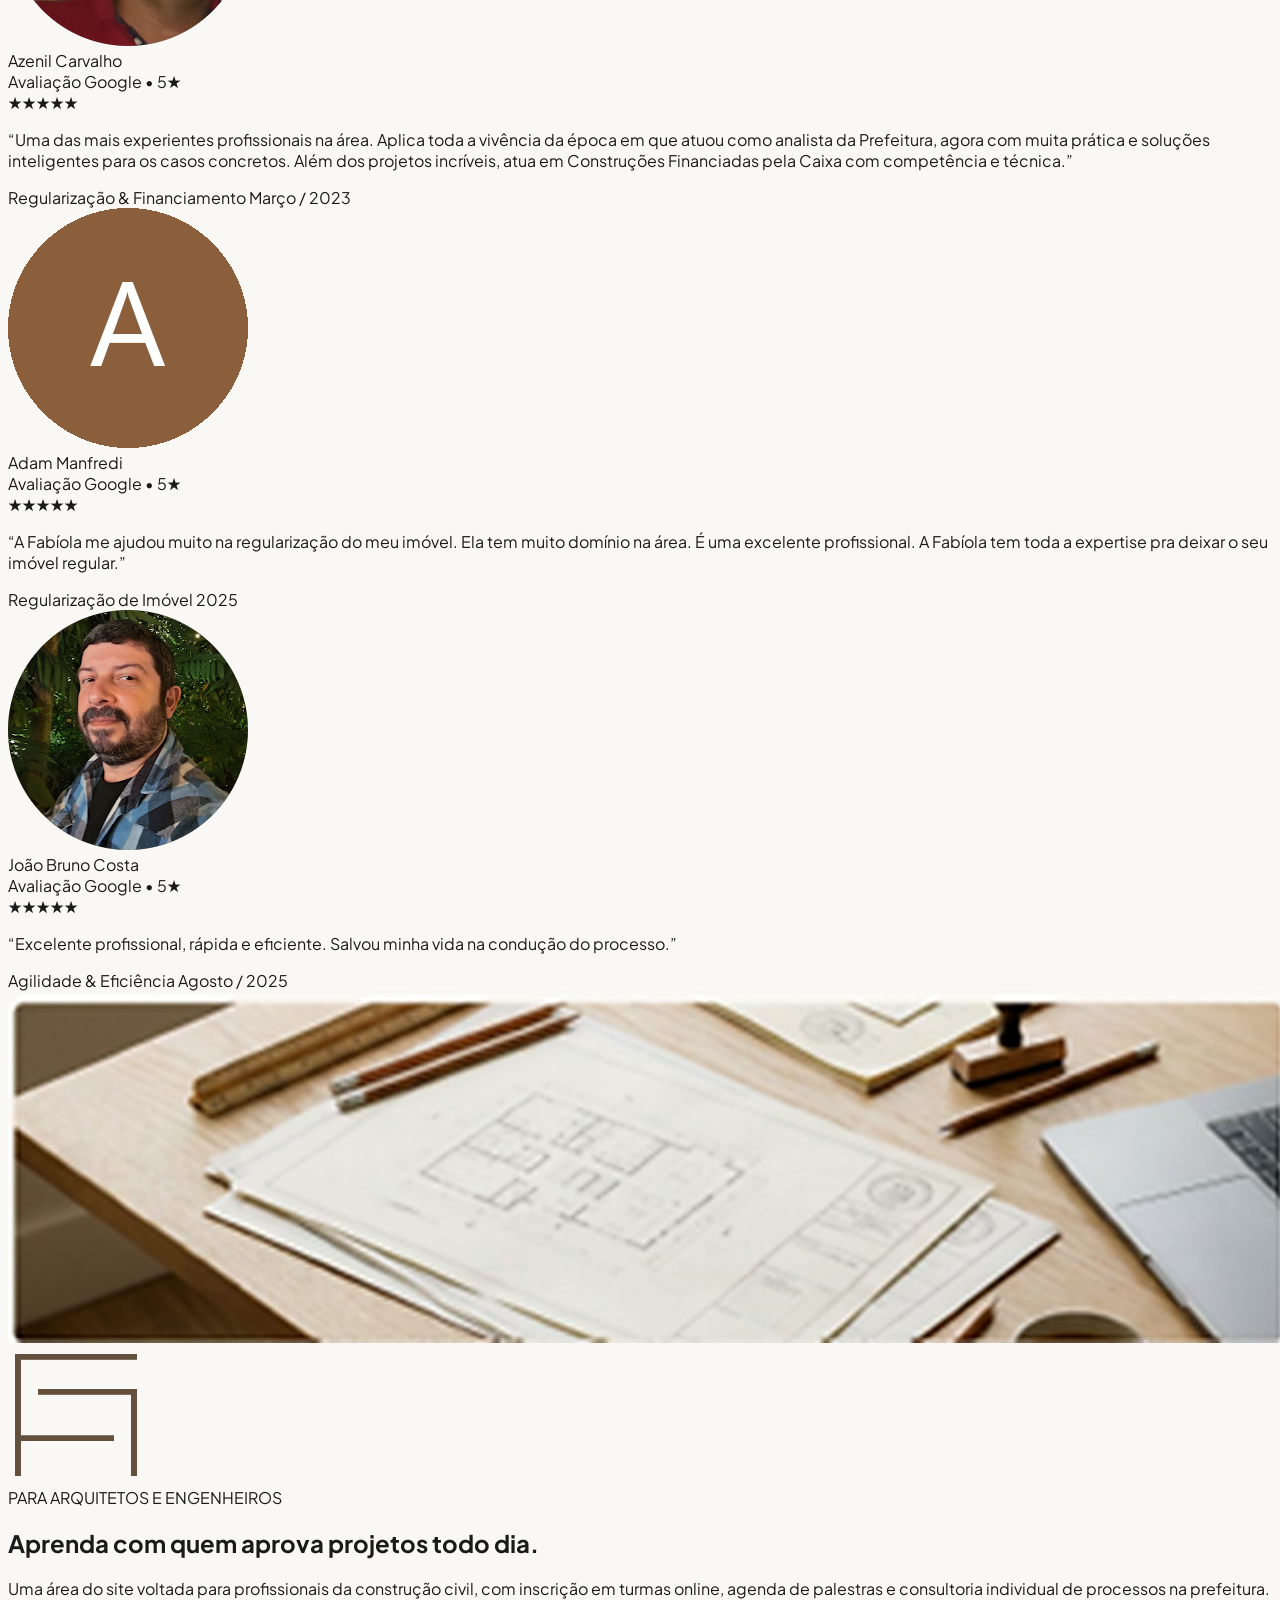
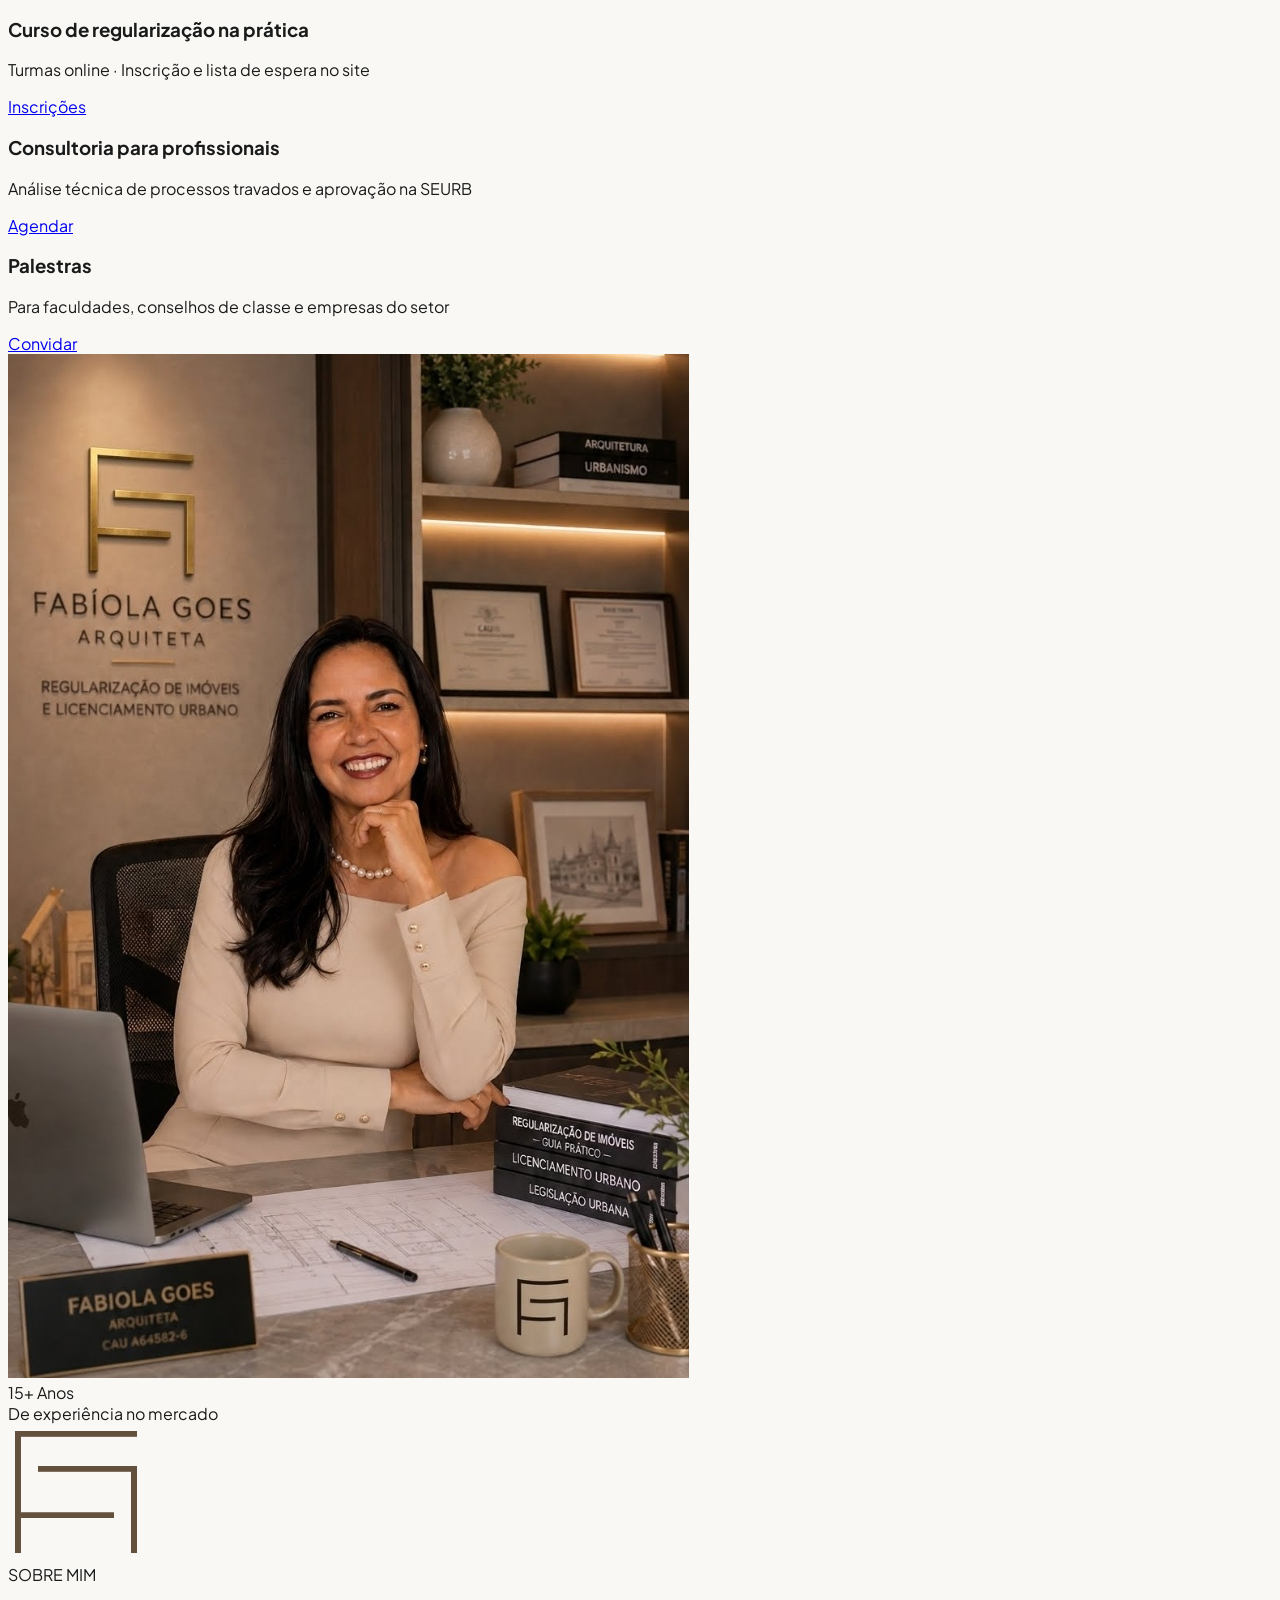
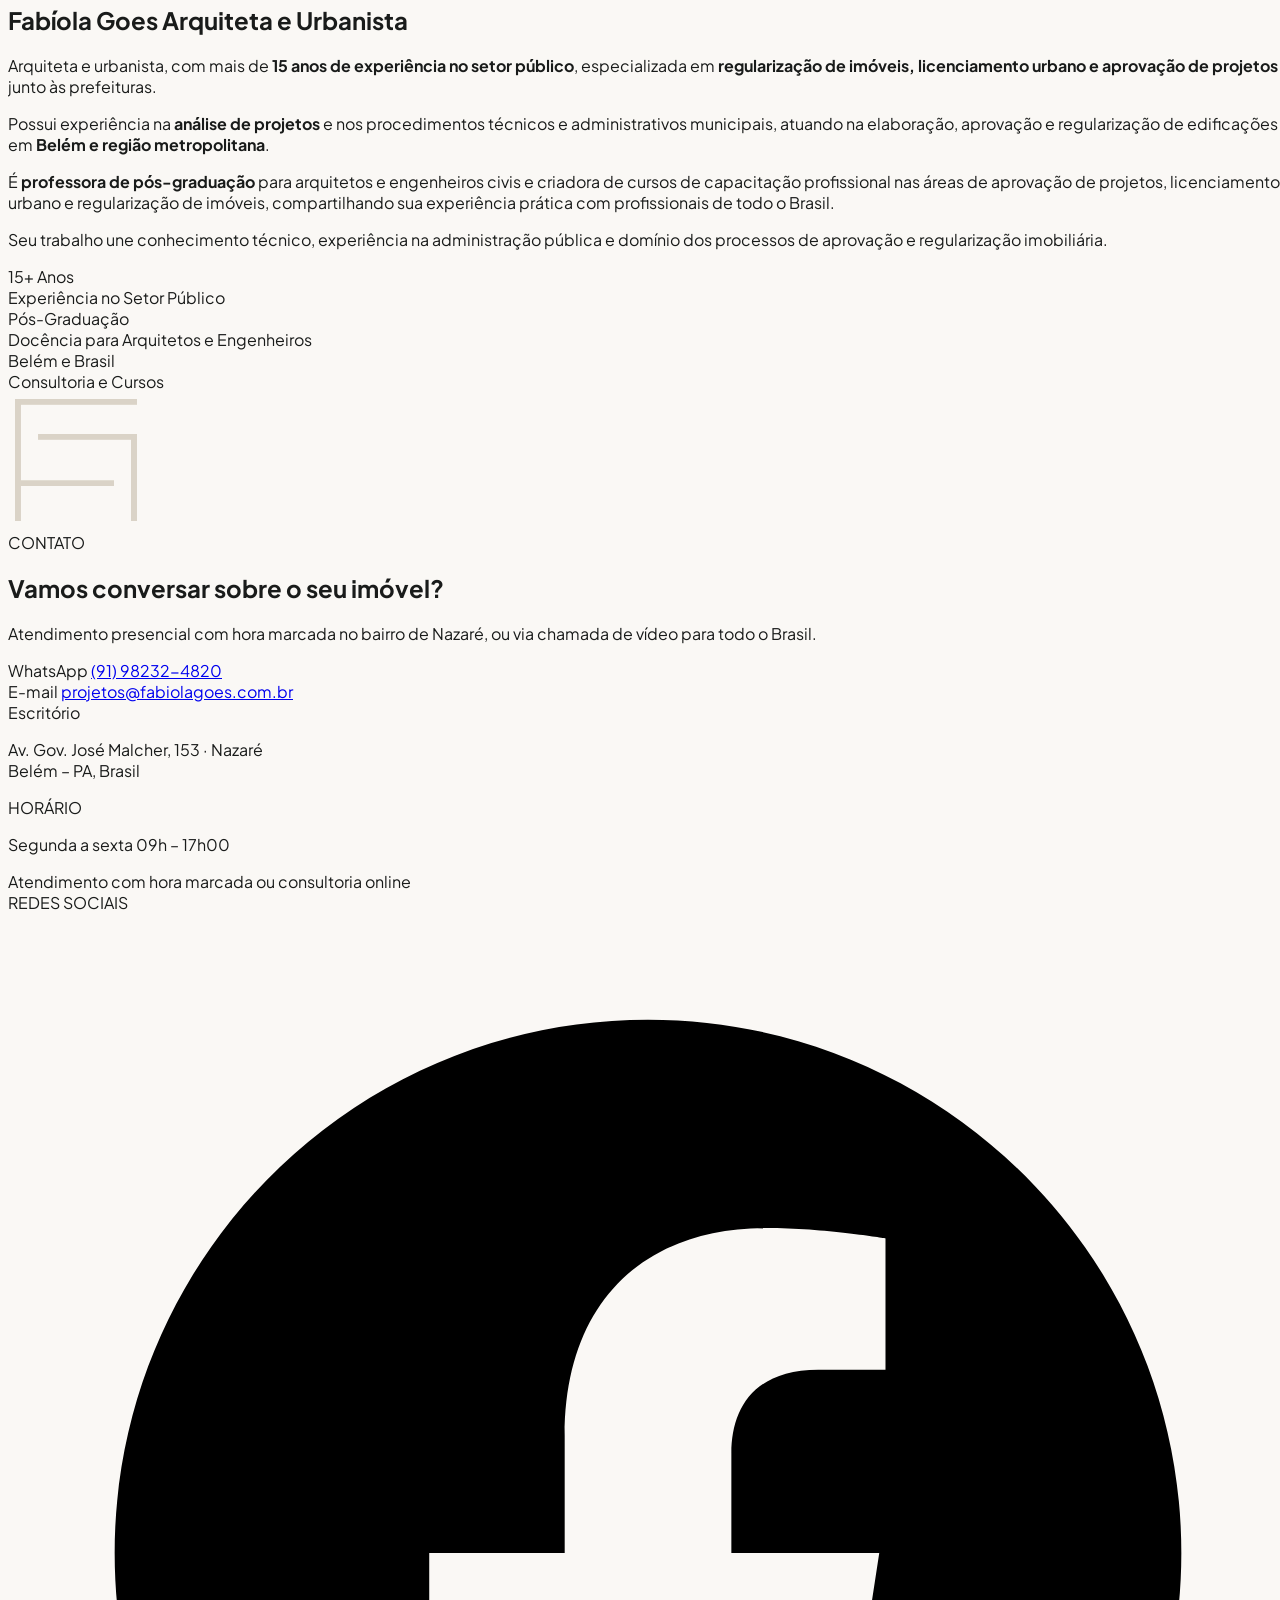
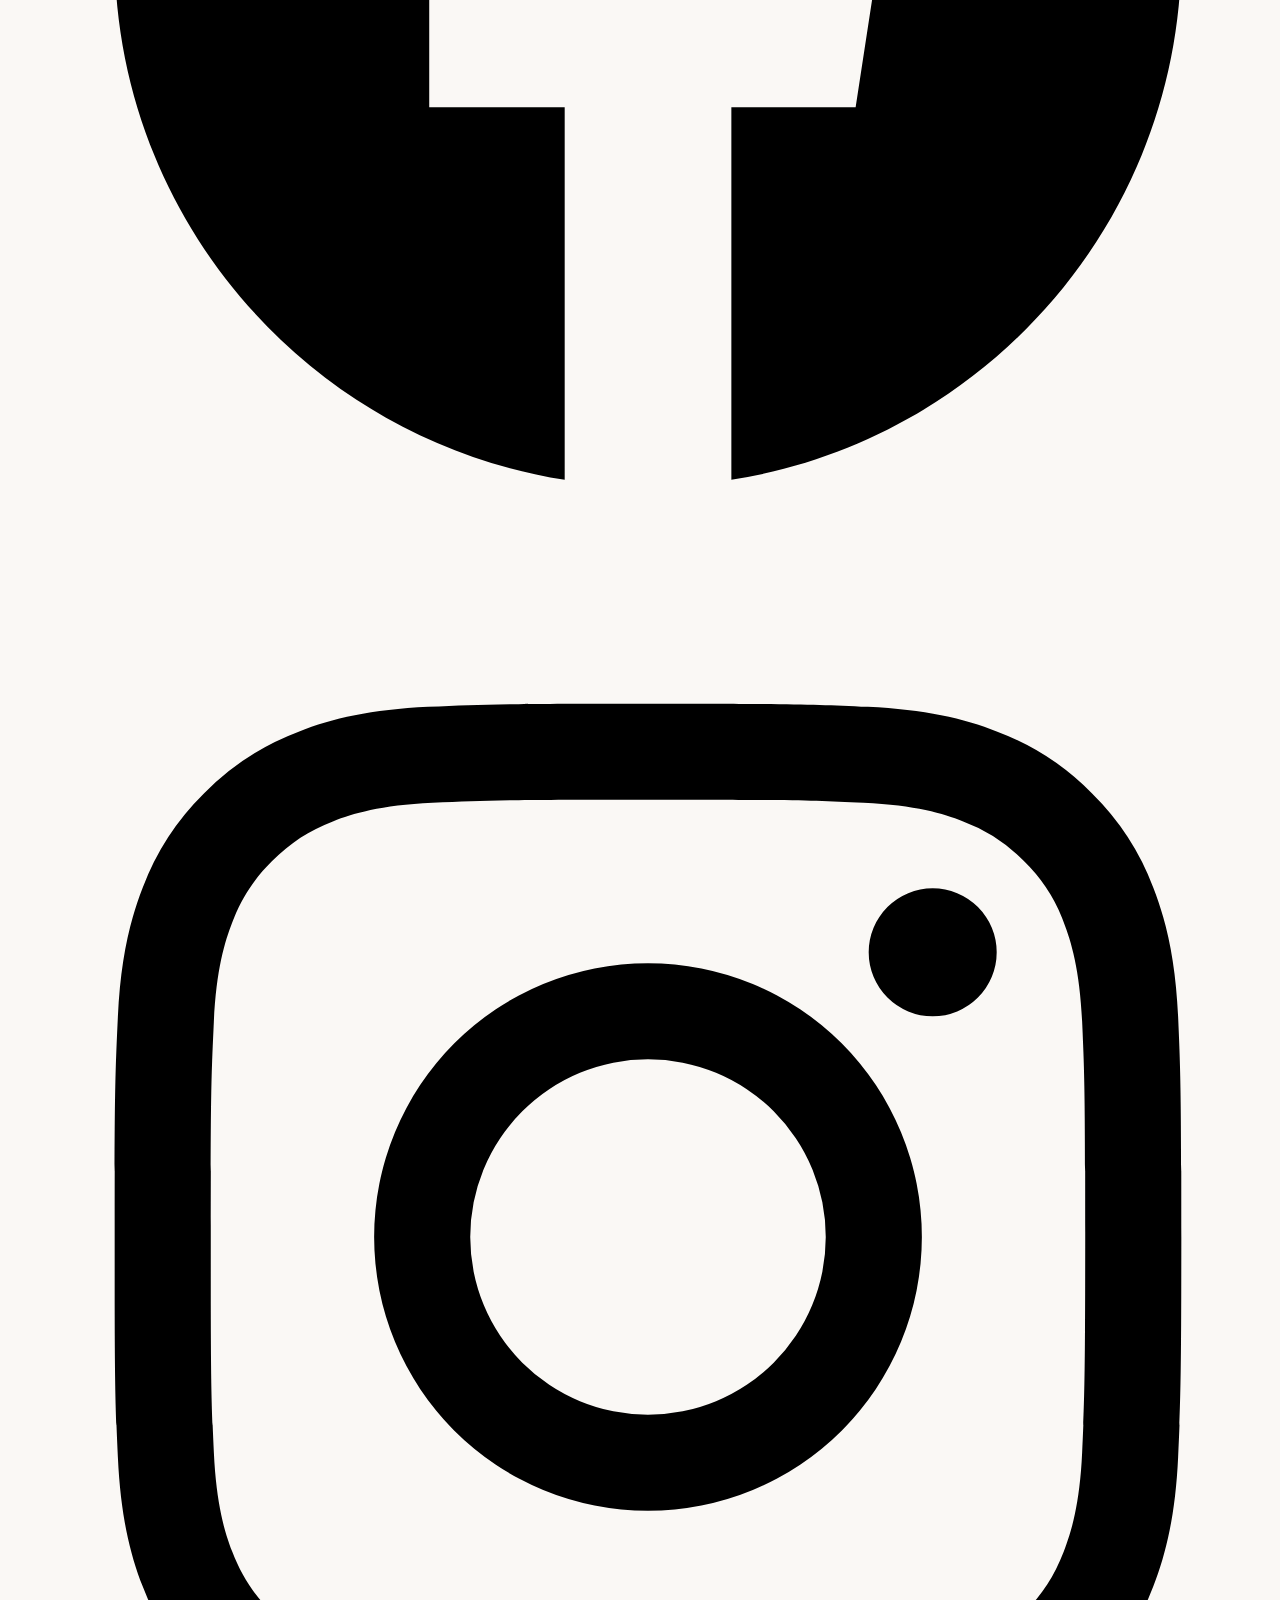
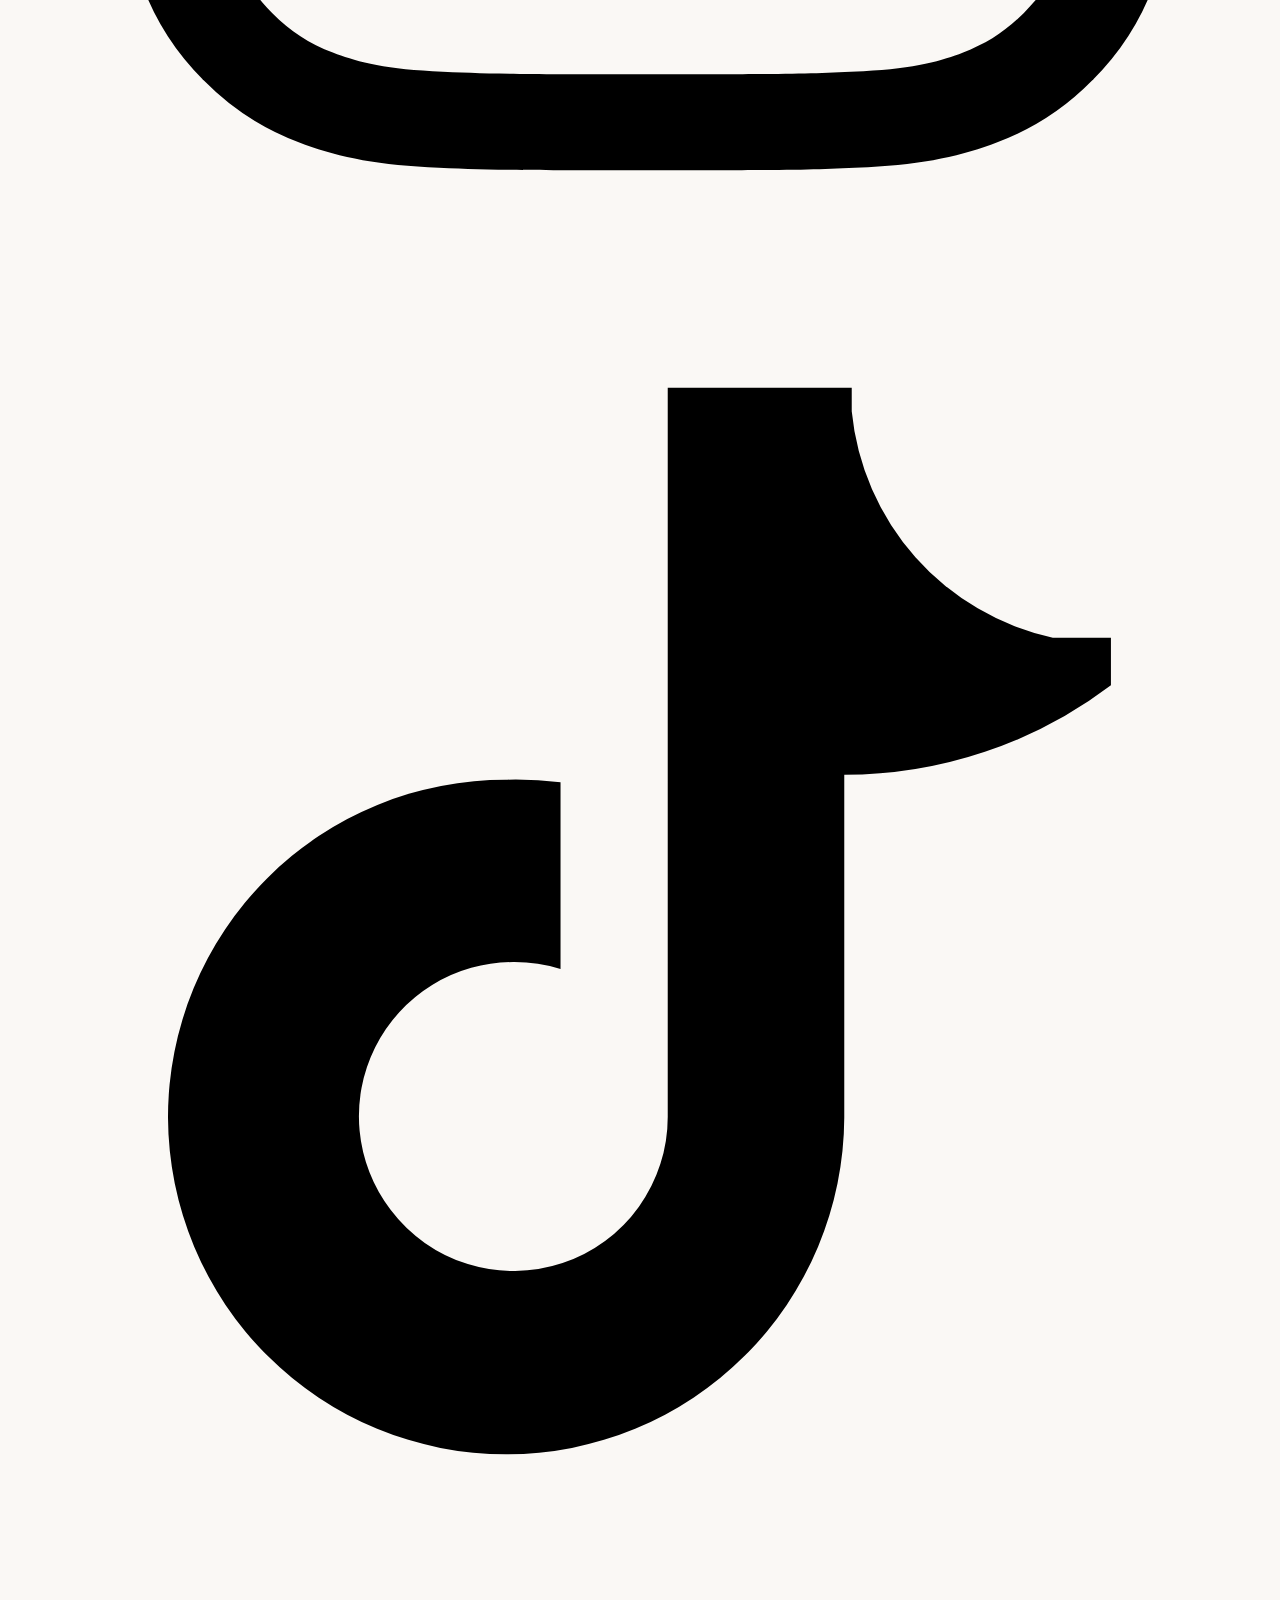
==== commit 2f354abb: "feat(site): adicionar foto real do Elephant Hub Nazare como background do card de localizacao" ====
--- a/index.html
+++ b/index.html
@@ -1091,7 +1091,7 @@
       </div>
 
       <!-- Prova Social & Avaliações Google (Page 6) -->
-      <div class="bg-stone-900/90 rounded-3xl p-8 sm:p-12 border border-stone-800 shadow-2xl">
+      <div id="depoimentos" class="scroll-mt-28 bg-stone-900/90 rounded-3xl p-8 sm:p-12 border border-stone-800 shadow-2xl">
         <div class="grid grid-cols-1 lg:grid-cols-12 gap-8 items-stretch">
           
           <div class="lg:col-span-3 border-b lg:border-b-0 lg:border-r border-stone-800 pb-6 lg:pb-0 lg:pr-8 flex flex-col justify-between">
@@ -1506,17 +1506,31 @@
               </p>
             </div>
 
-            <!-- Mapa / Ilustração estilizada -->
-            <div class="rounded-2xl overflow-hidden border border-stone-700/80 bg-stone-950 p-6 flex flex-col items-center justify-center text-center my-4 relative min-h-[180px]">
-              <i data-lucide="map" class="w-10 h-10 text-[#C5A880] mb-2 opacity-70"></i>
-              <div class="font-bold text-sm text-white">Av. Gov. José Malcher, 153</div>
-              <div class="text-xs text-stone-400 mt-1">Bairro Nazaré · Belém – PA</div>
-              <a href="https://maps.google.com/?q=Av.+Gov.+Jos%C3%A9+Malcher,+153+-+Nazar%C3%A9,+Bel%C3%A9m+-+PA" 
-                 target="_blank" 
-                 class="mt-4 inline-flex items-center gap-1.5 text-xs text-[#C5A880] font-semibold hover:underline">
-                <span>Abrir no Google Maps</span>
-                <i data-lucide="external-link" class="w-3.5 h-3.5"></i>
-              </a>
+            <!-- Mapa / Ilustração estilizada com foto real do Elephant Hub Nazaré -->
+            <div class="group rounded-2xl overflow-hidden border border-stone-700/80 bg-stone-950 p-6 flex flex-col items-center justify-center text-center my-4 relative min-h-[230px] sm:min-h-[250px] shadow-2xl">
+              <!-- Imagem de Fundo (Elephant Hub Criativo Nazaré) -->
+              <img src="assets/localizacao-google.webp" 
+                   alt="Elephant Hub Criativo Nazaré - Escritório Fabíola Góes Arquitetura" 
+                   class="absolute inset-0 w-full h-full object-cover object-center group-hover:scale-105 transition-transform duration-700 ease-out" />
+              <!-- Overlay escuro para contraste e legibilidade perfeita -->
+              <div class="absolute inset-0 bg-gradient-to-t from-stone-950/95 via-stone-950/80 to-stone-950/60 backdrop-blur-[0.5px]"></div>
+
+              <!-- Conteúdo em destaque sobre o fundo -->
+              <div class="relative z-10 flex flex-col items-center justify-center">
+                <div class="w-11 h-11 rounded-full bg-stone-900/90 border border-[#C5A880]/50 text-[#C5A880] flex items-center justify-center mb-2 shadow-lg backdrop-blur-md group-hover:border-[#C5A880] transition-colors">
+                  <i data-lucide="map-pin" class="w-5 h-5 text-[#C5A880]"></i>
+                </div>
+                <div class="font-bold text-base text-white drop-shadow-md">Av. Gov. José Malcher, 153</div>
+                <div class="text-xs text-[#C5A880] font-semibold tracking-wide mt-1 uppercase drop-shadow-sm">Elephant Hub Criativo • Nazaré</div>
+                <div class="text-[11px] text-stone-300/90 mt-0.5">Belém — PA</div>
+                <a href="https://maps.google.com/?q=Av.+Gov.+Jos%C3%A9+Malcher,+153+-+Nazar%C3%A9,+Bel%C3%A9m+-+PA"
+                   target="_blank"
+                   rel="noopener noreferrer"
+                   class="mt-4 inline-flex items-center gap-2 px-4 py-2 rounded-full bg-stone-900/90 hover:bg-[#C5A880] hover:text-stone-950 text-xs text-[#C5A880] font-semibold border border-[#C5A880]/60 transition-all duration-300 shadow-lg backdrop-blur-md">
+                  <span>Abrir no Google Maps</span>
+                  <i data-lucide="external-link" class="w-3.5 h-3.5"></i>
+                </a>
+              </div>
             </div>
 
             <div class="pt-4 border-t border-stone-800 flex items-center justify-between text-xs text-stone-400">
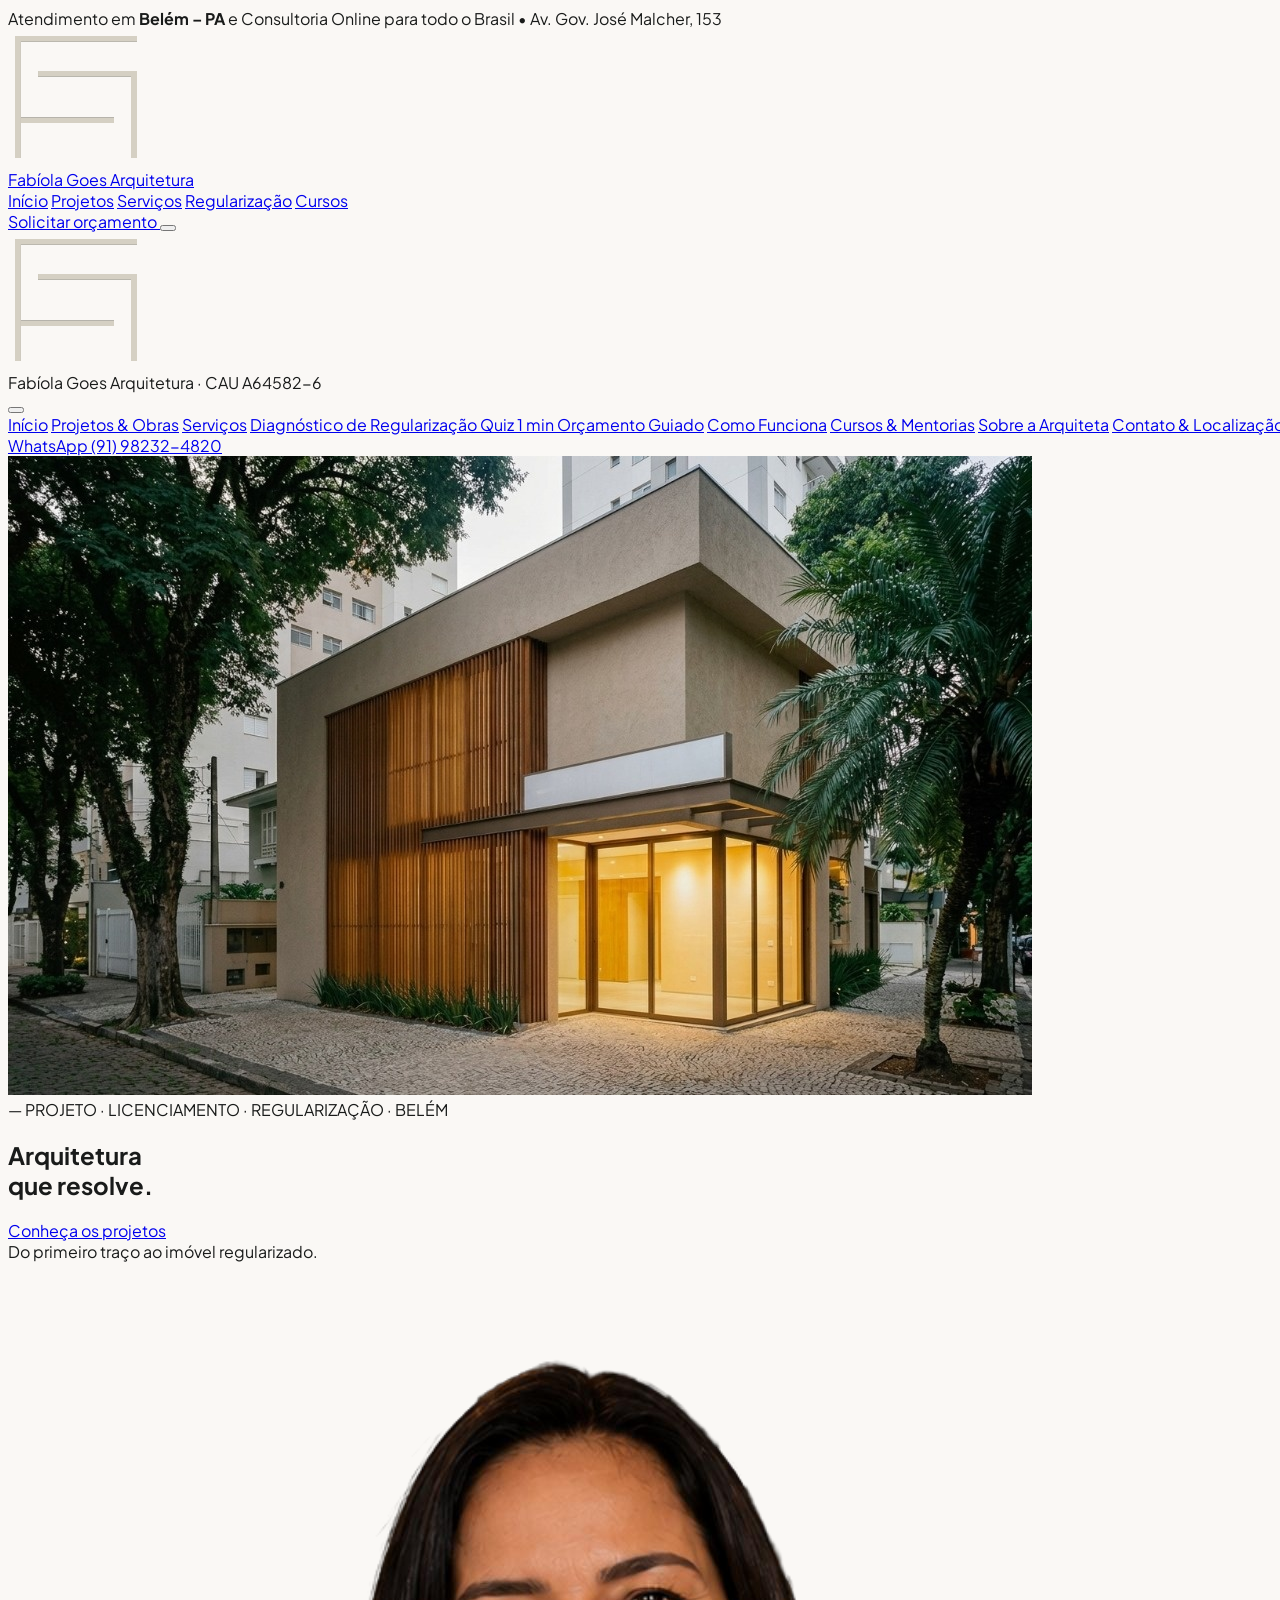
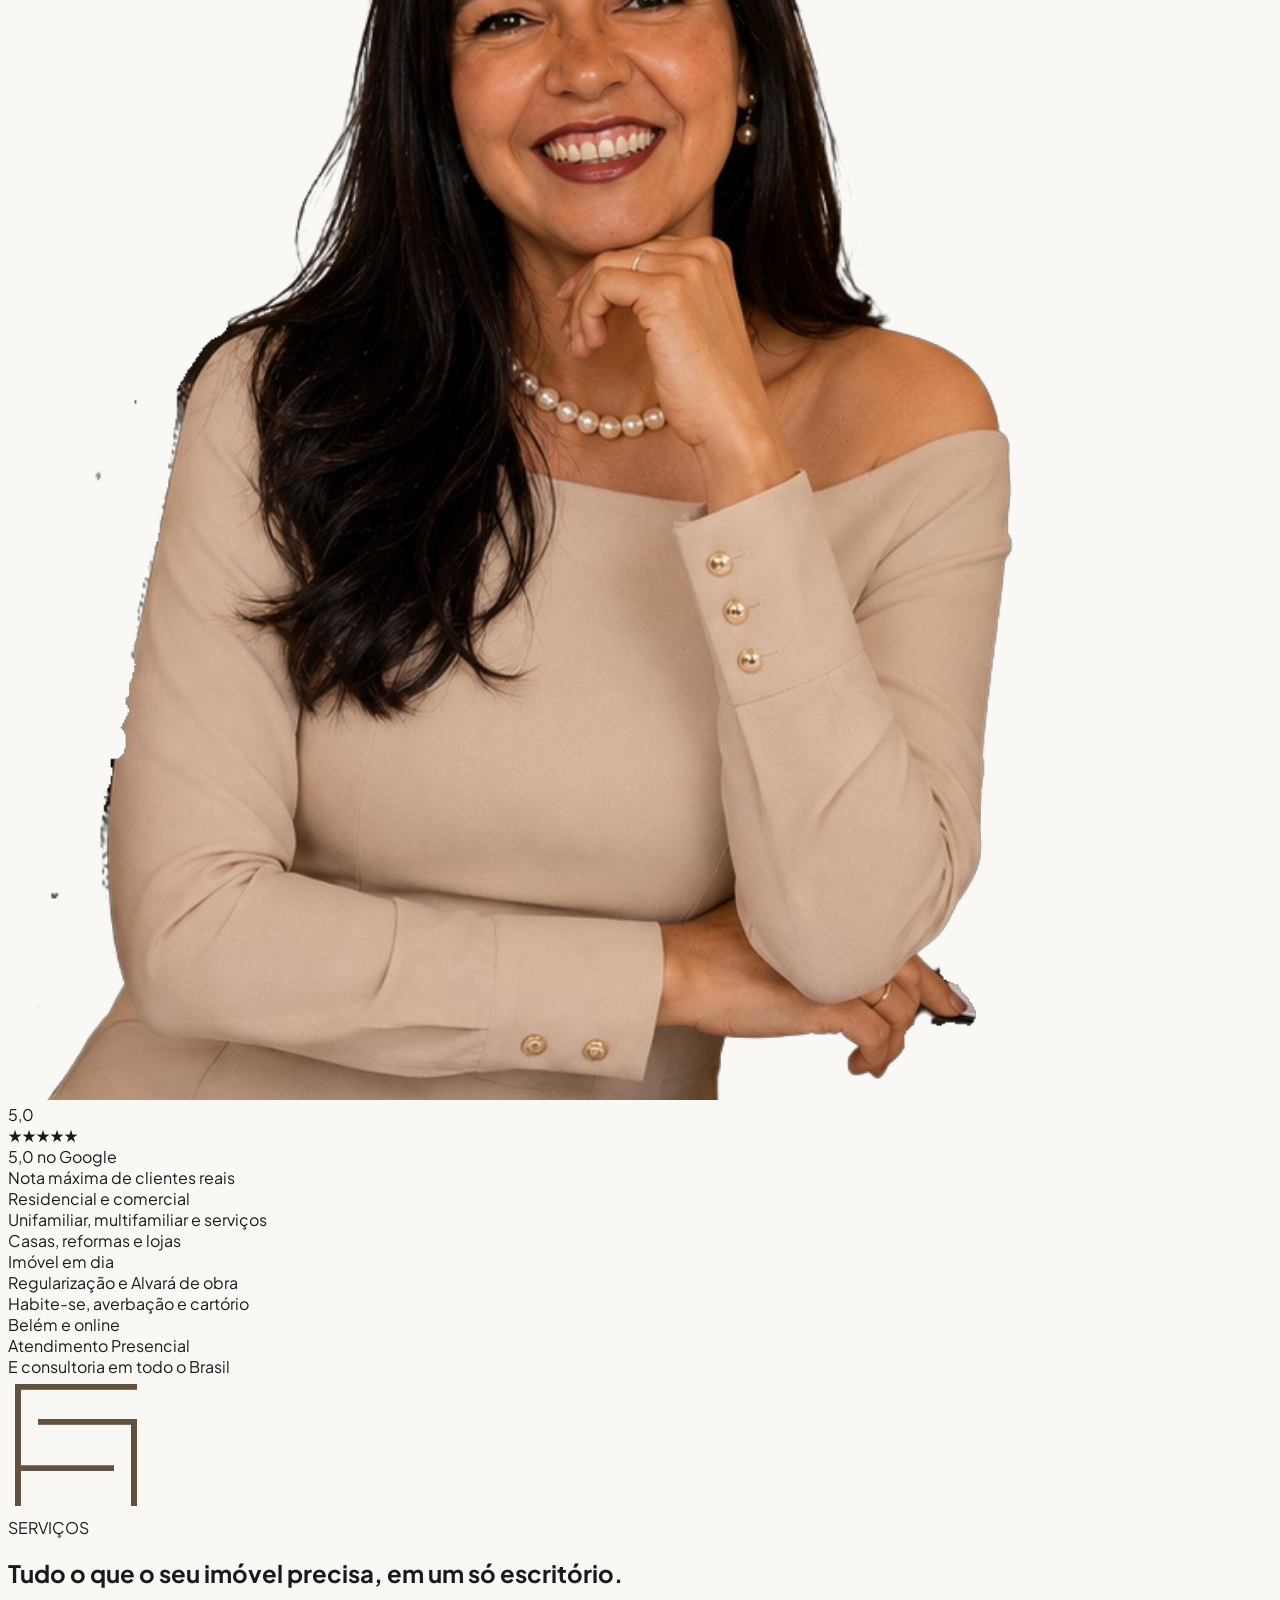
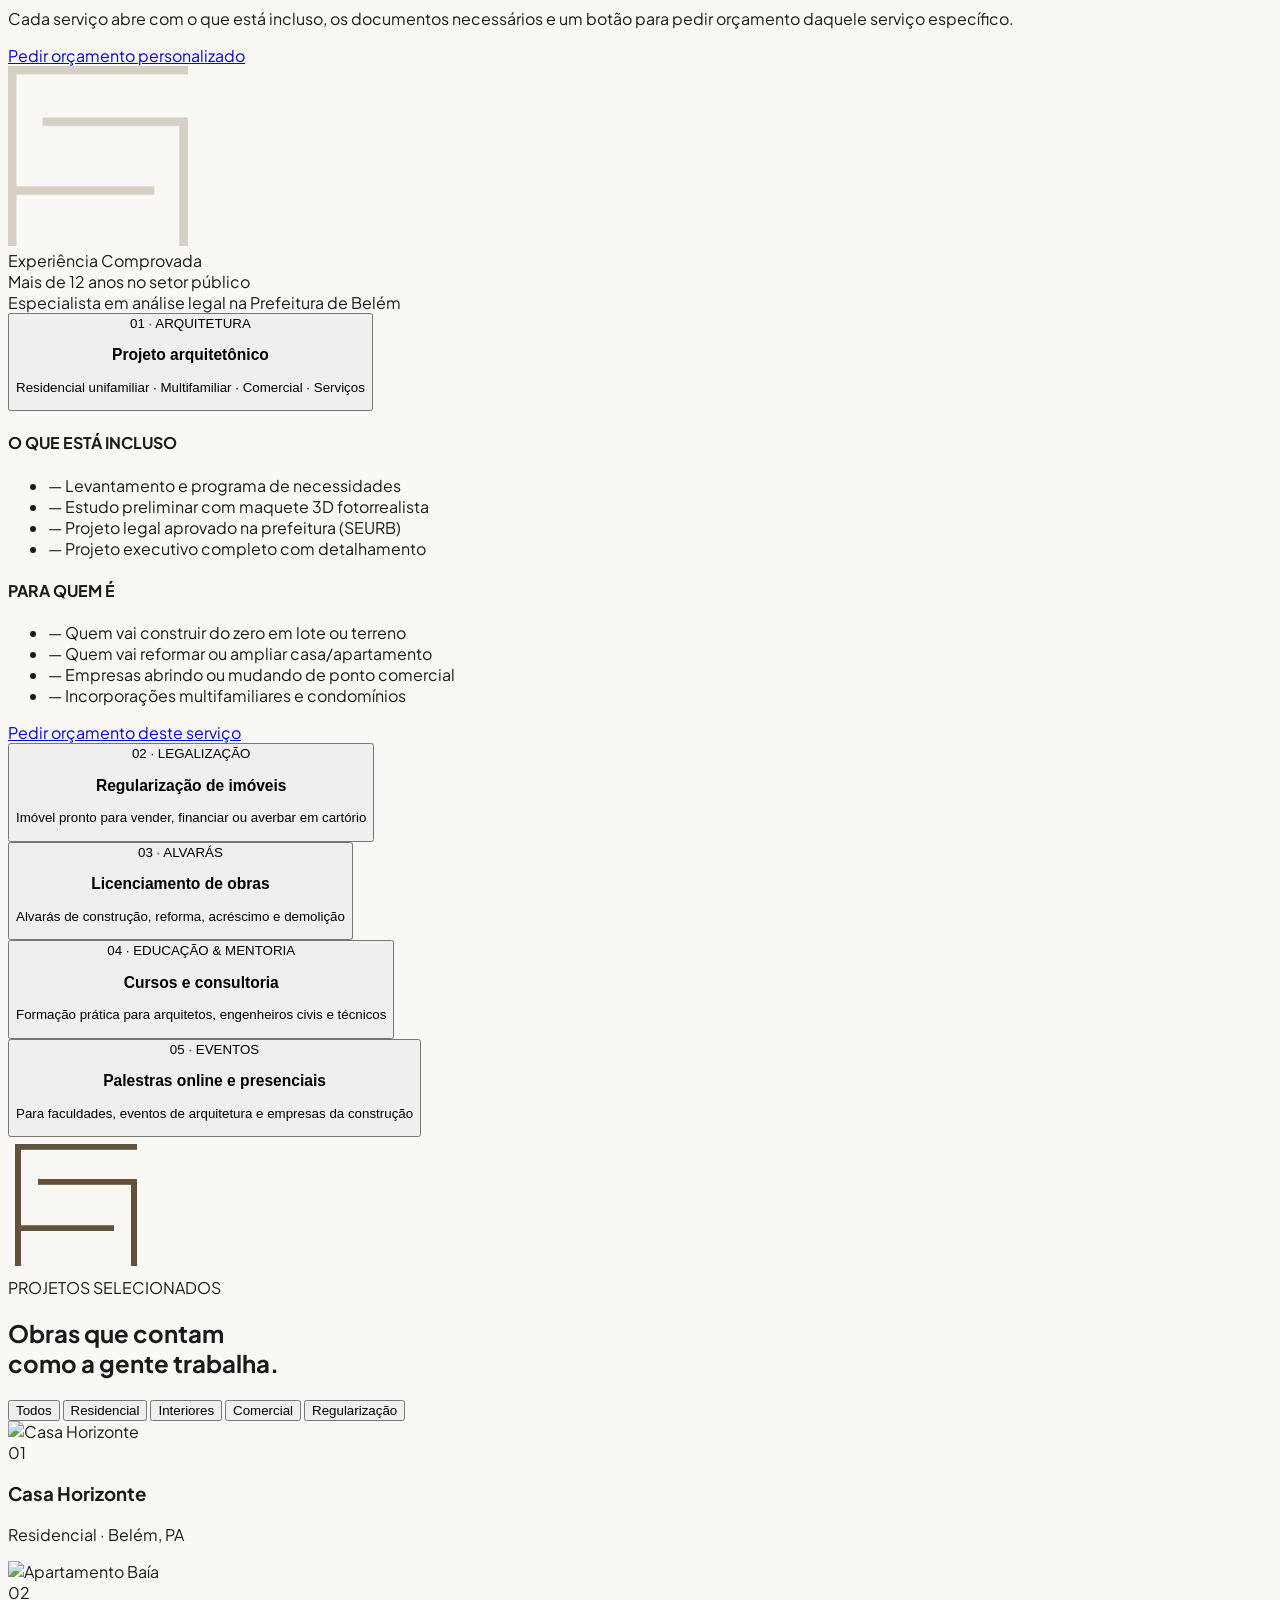
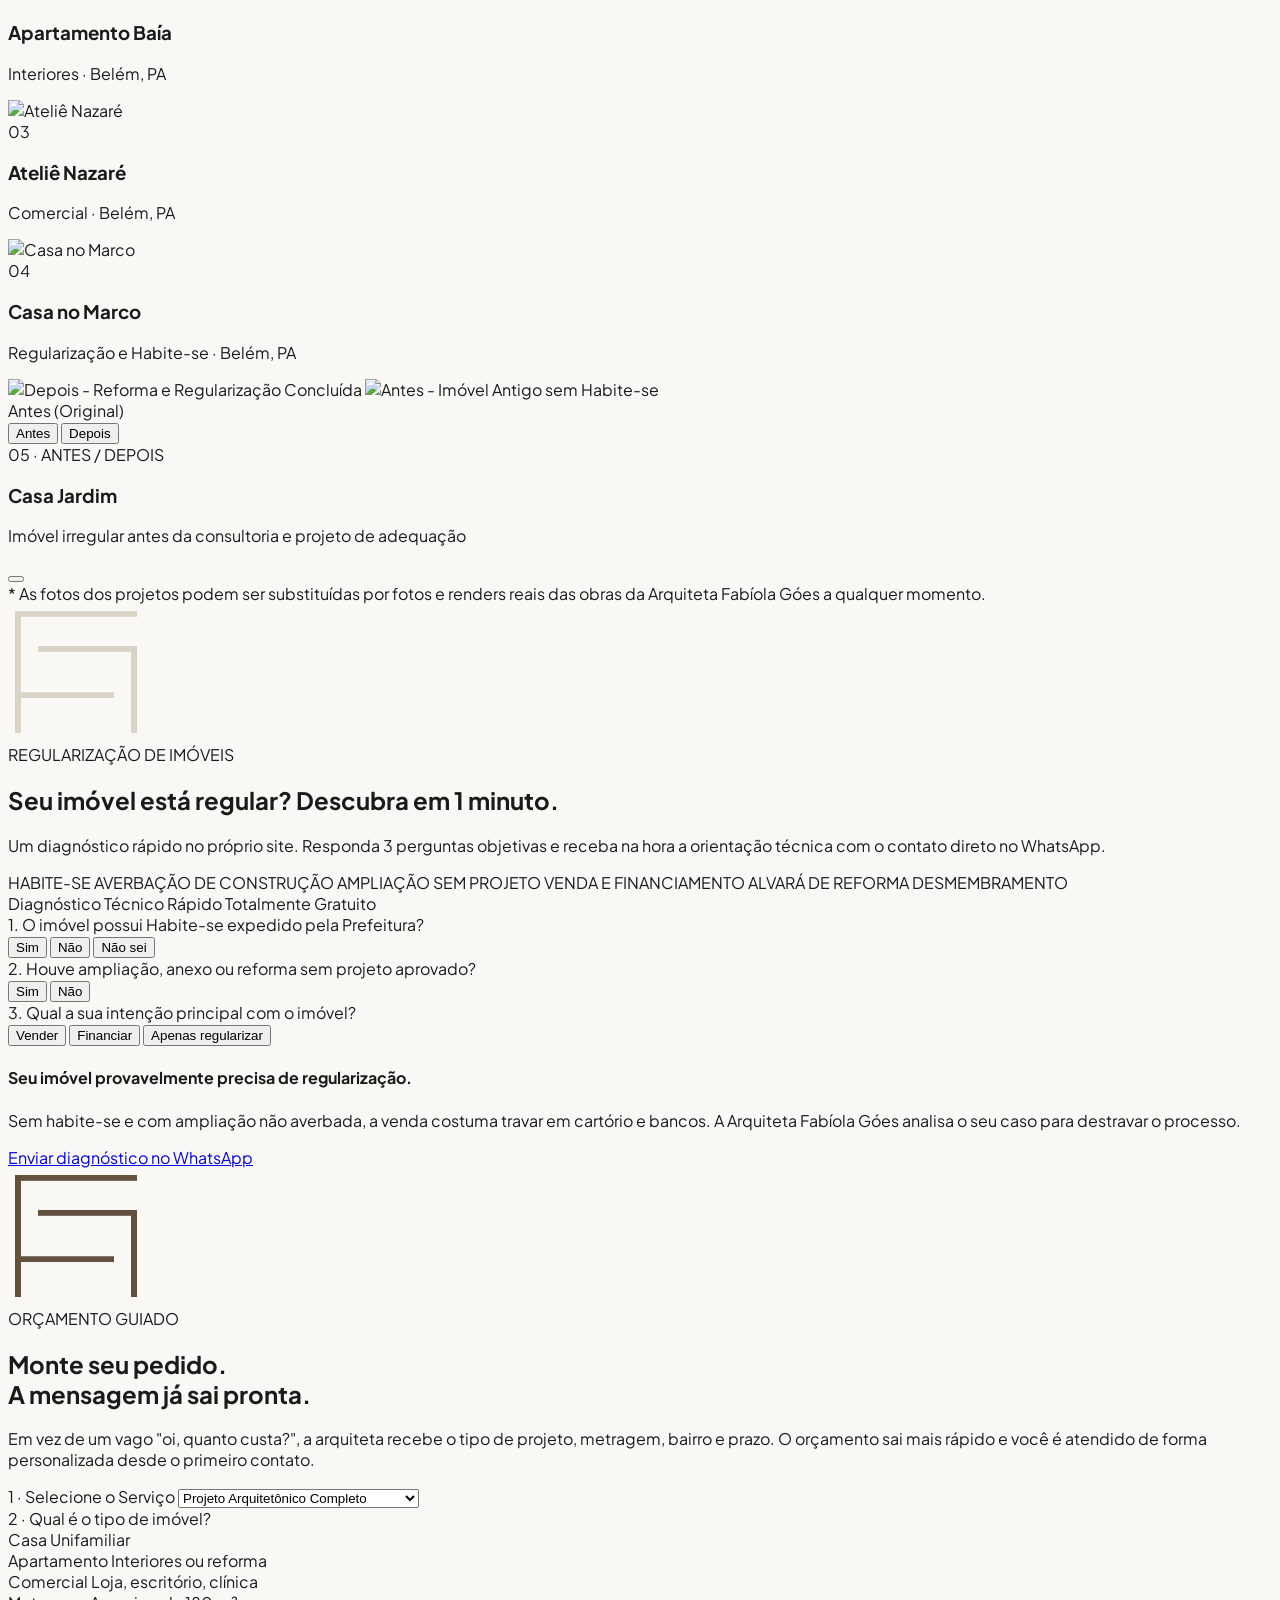
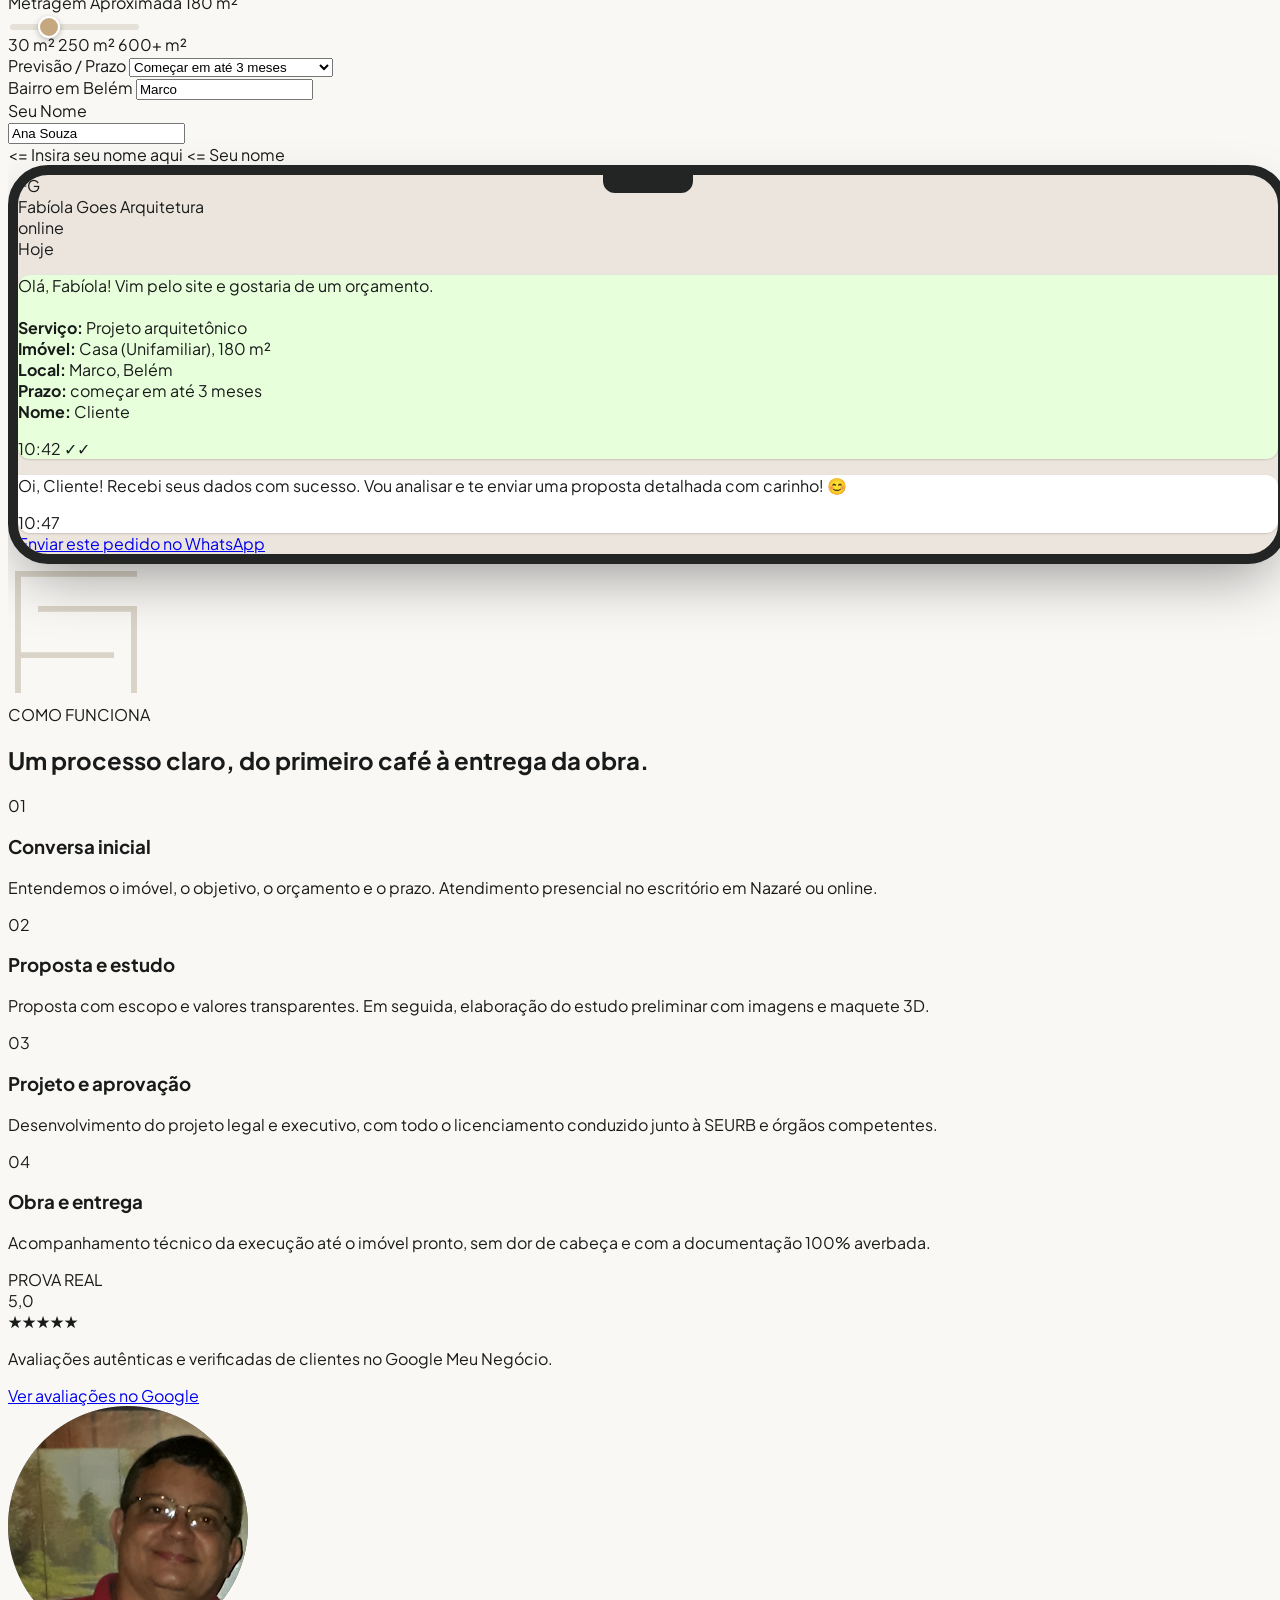
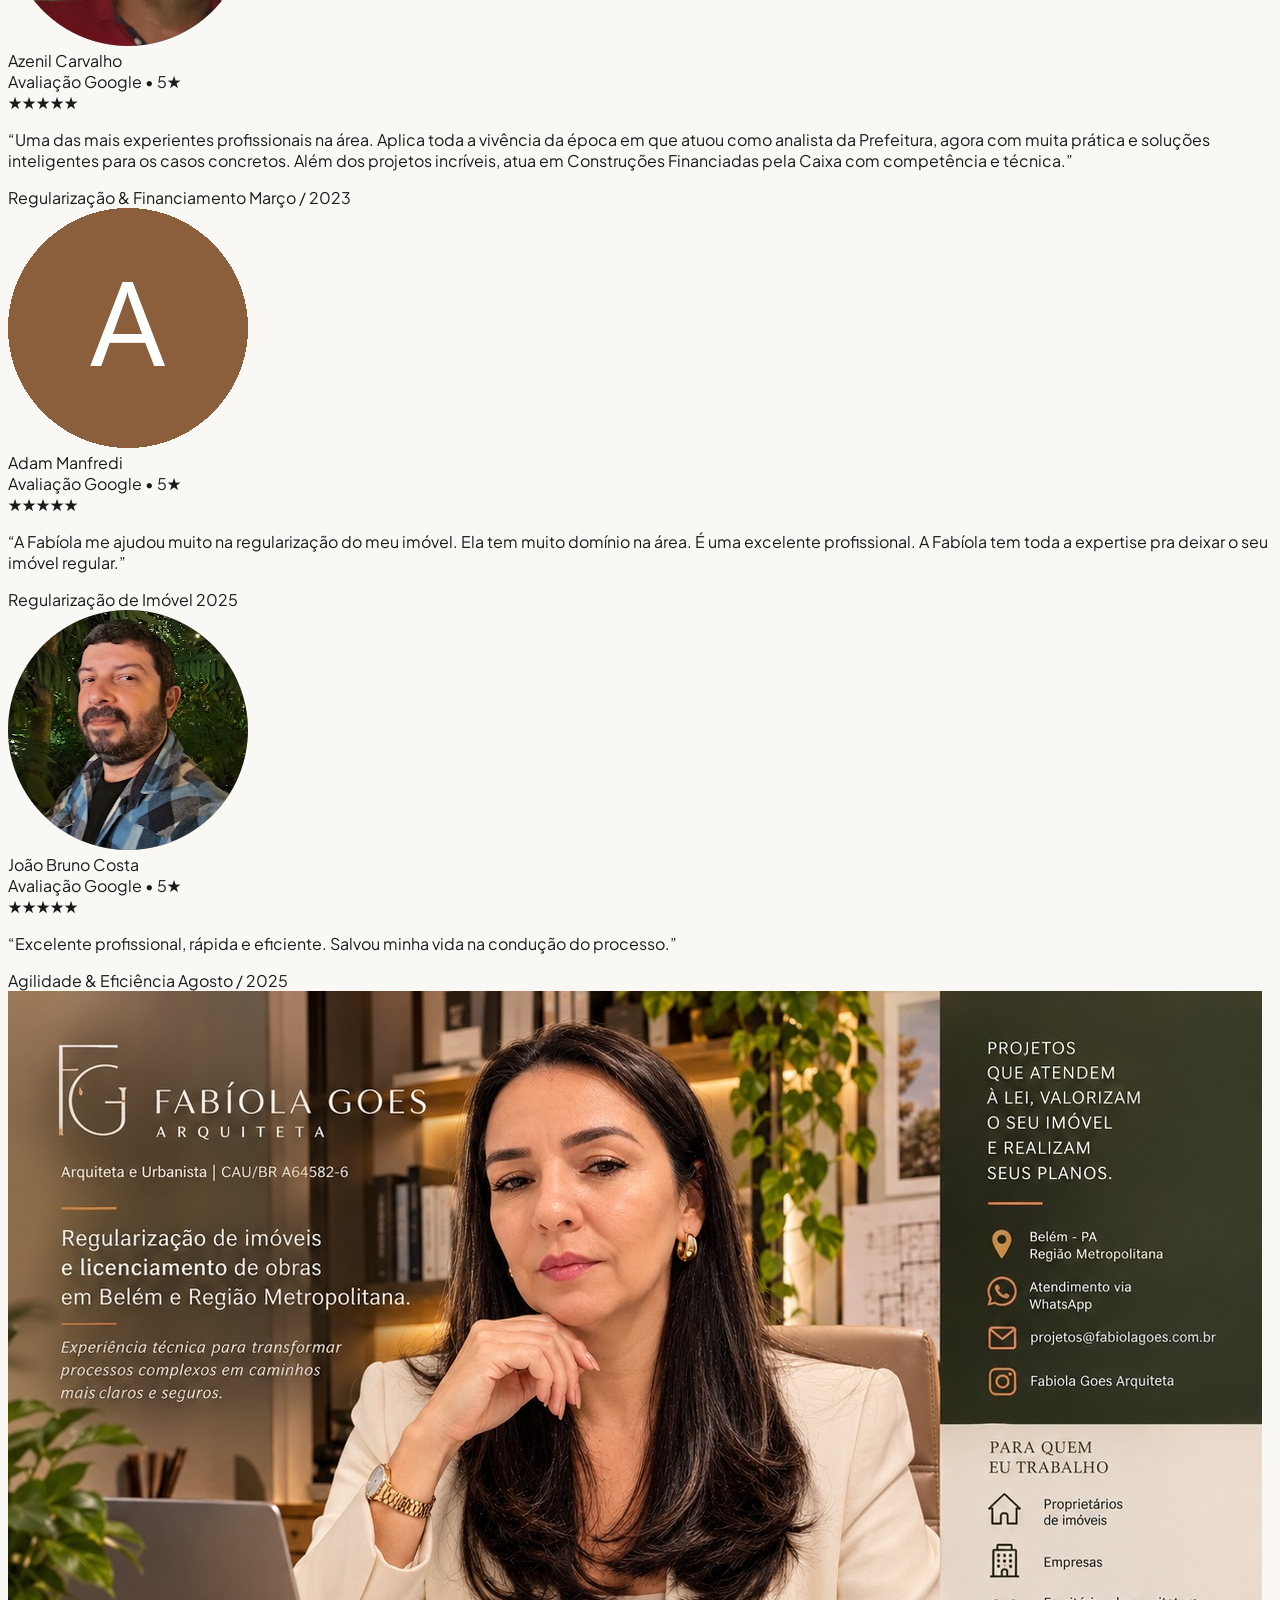
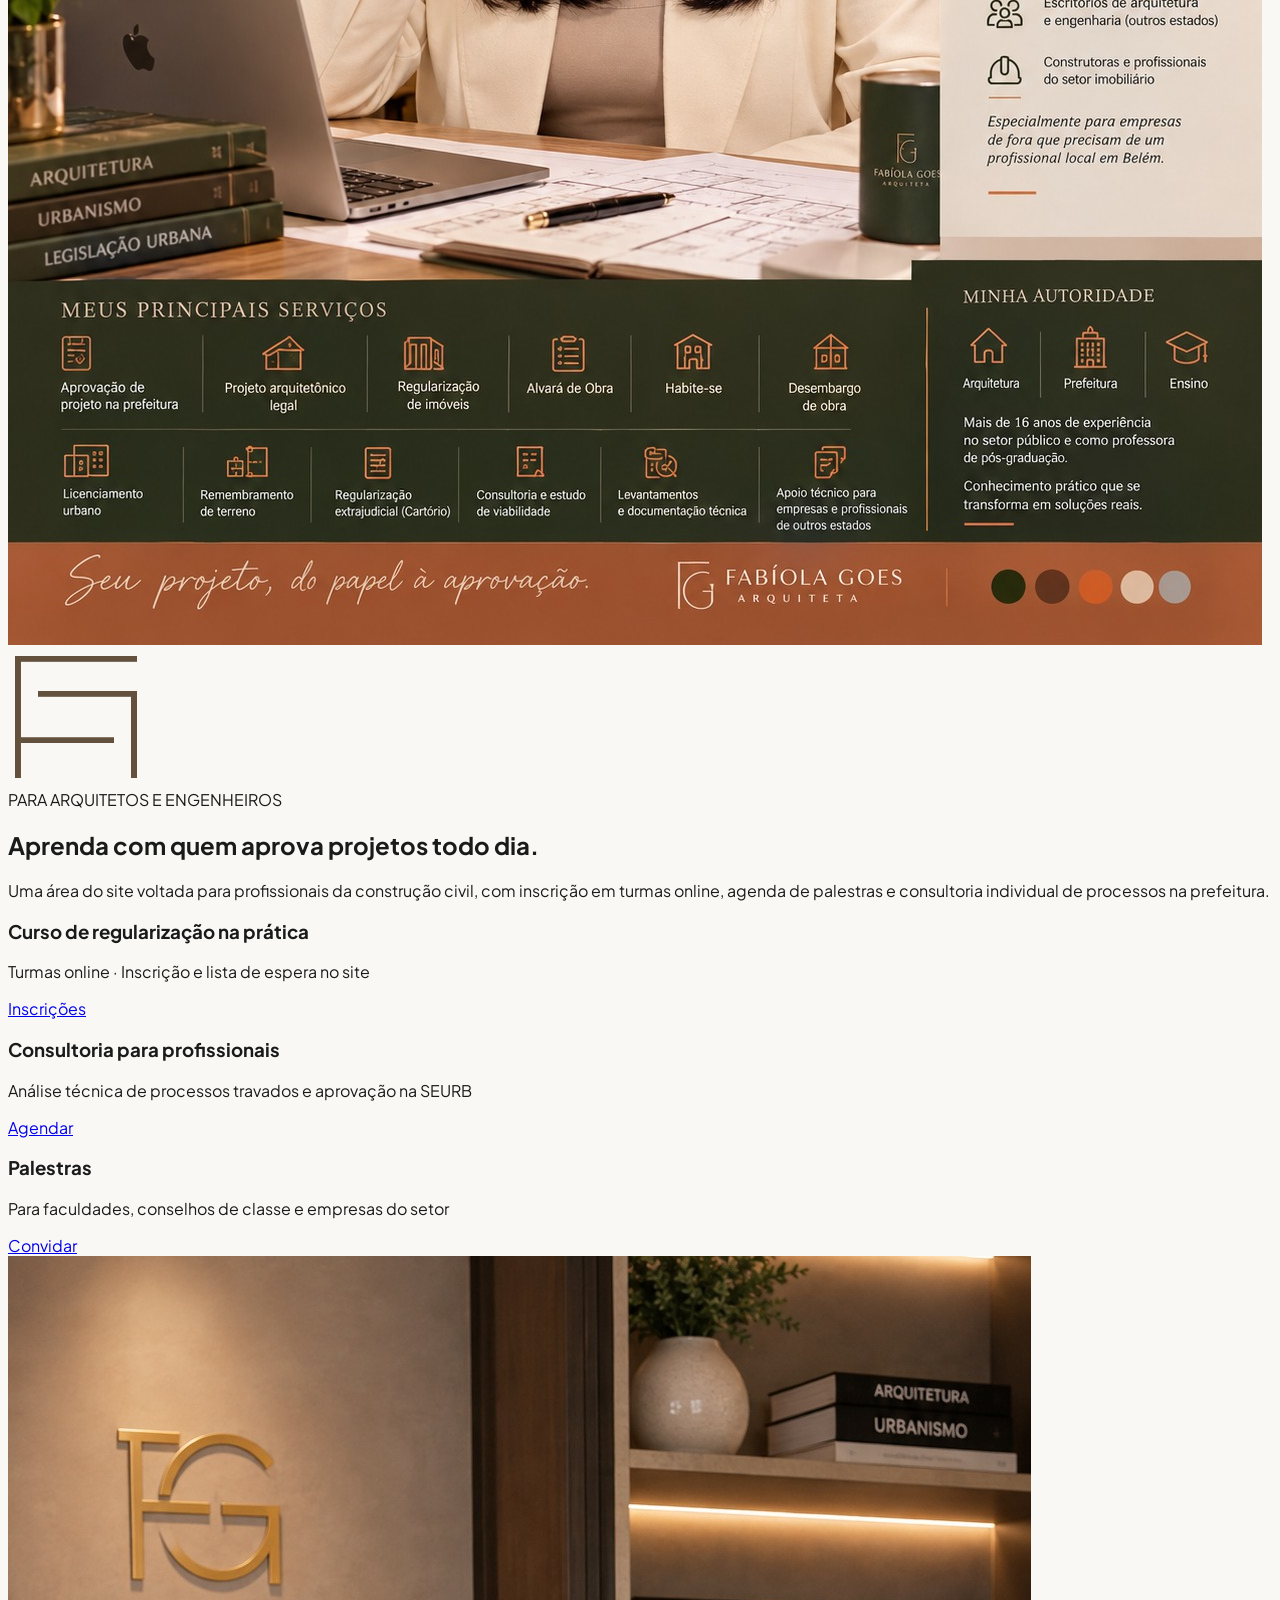
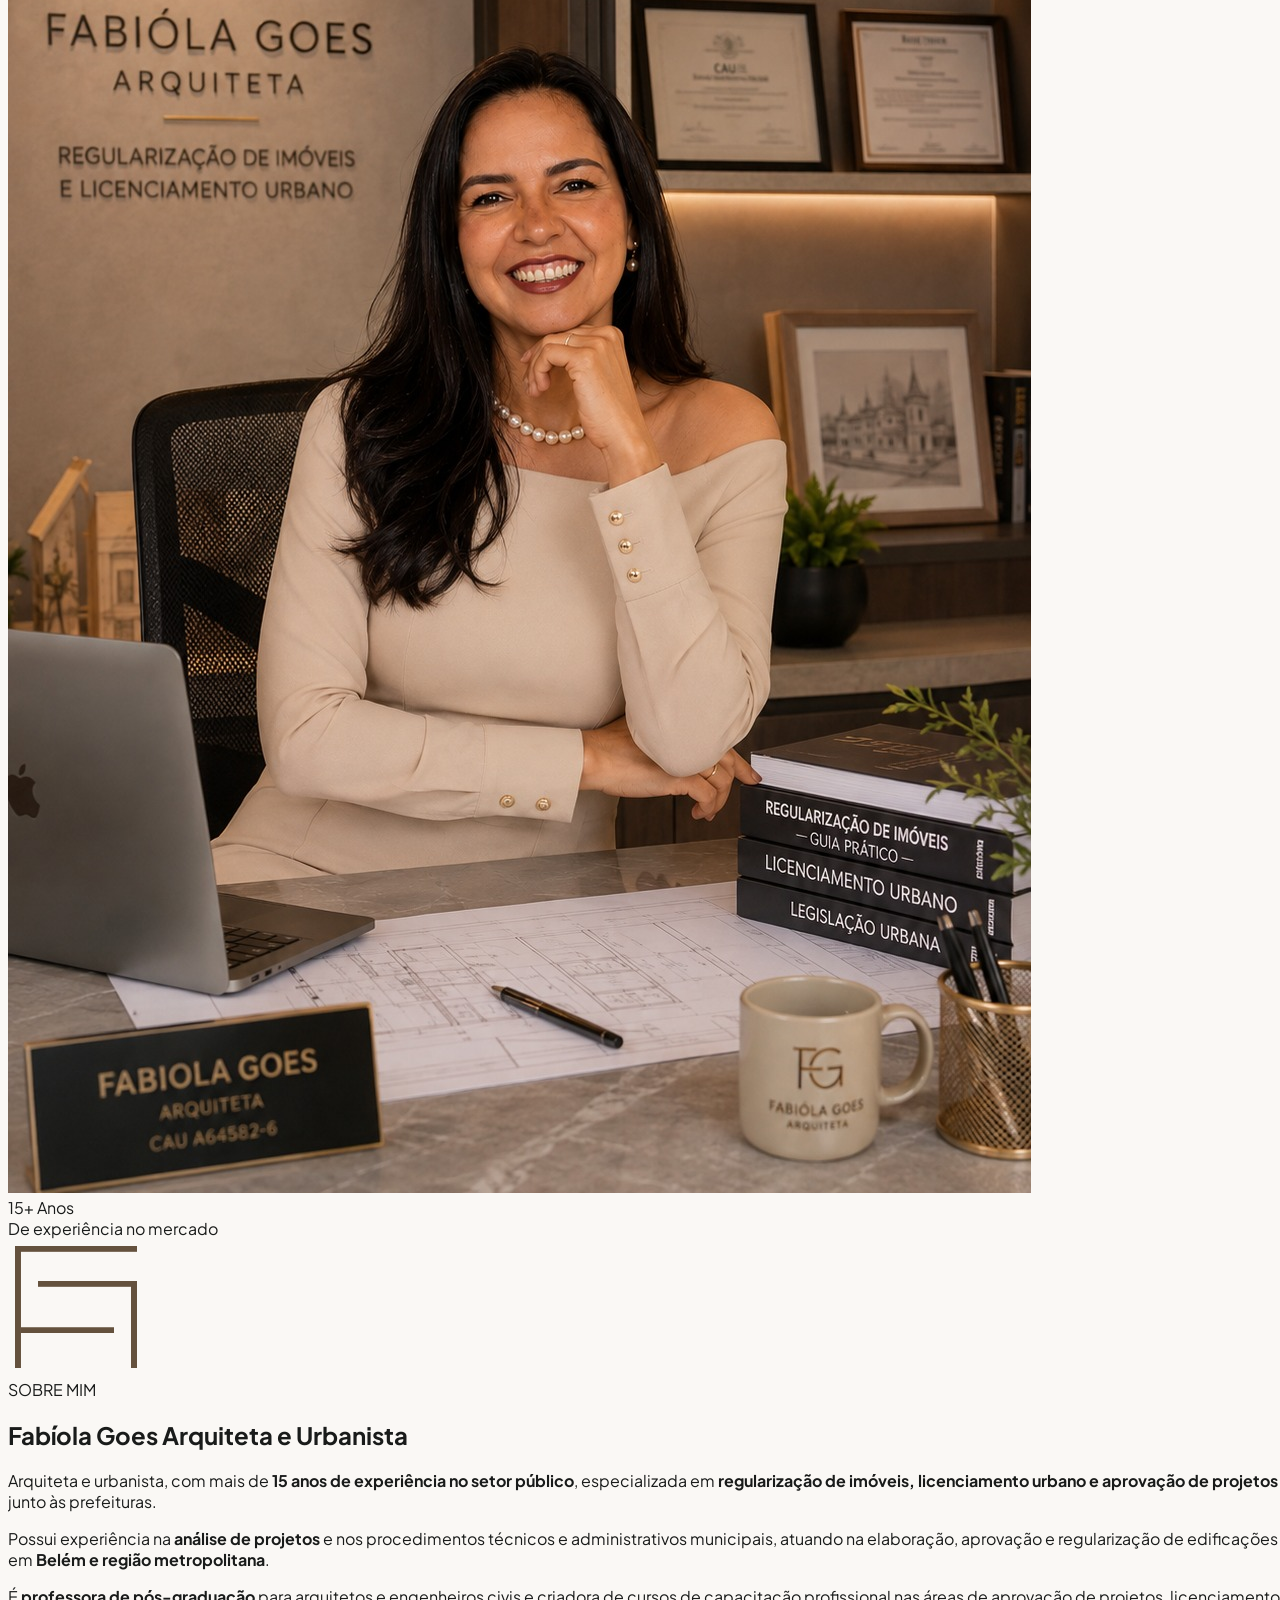
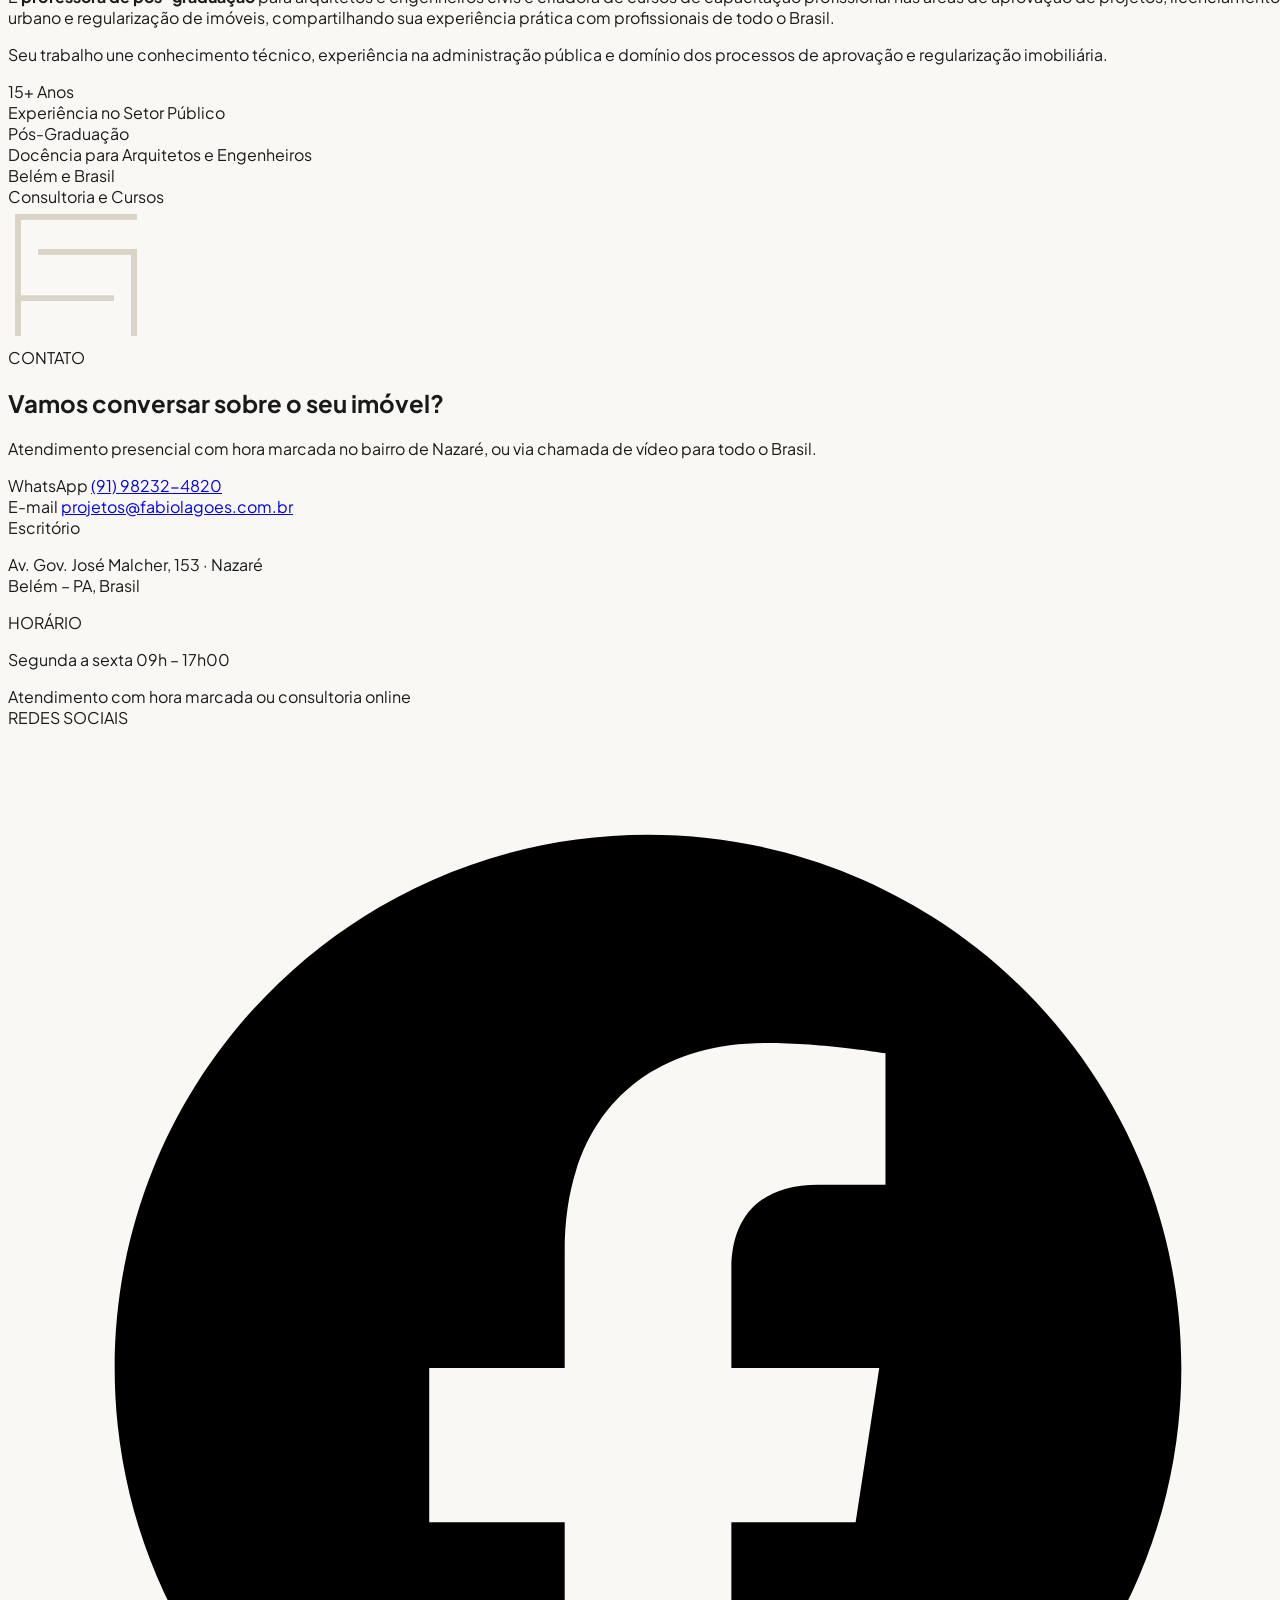
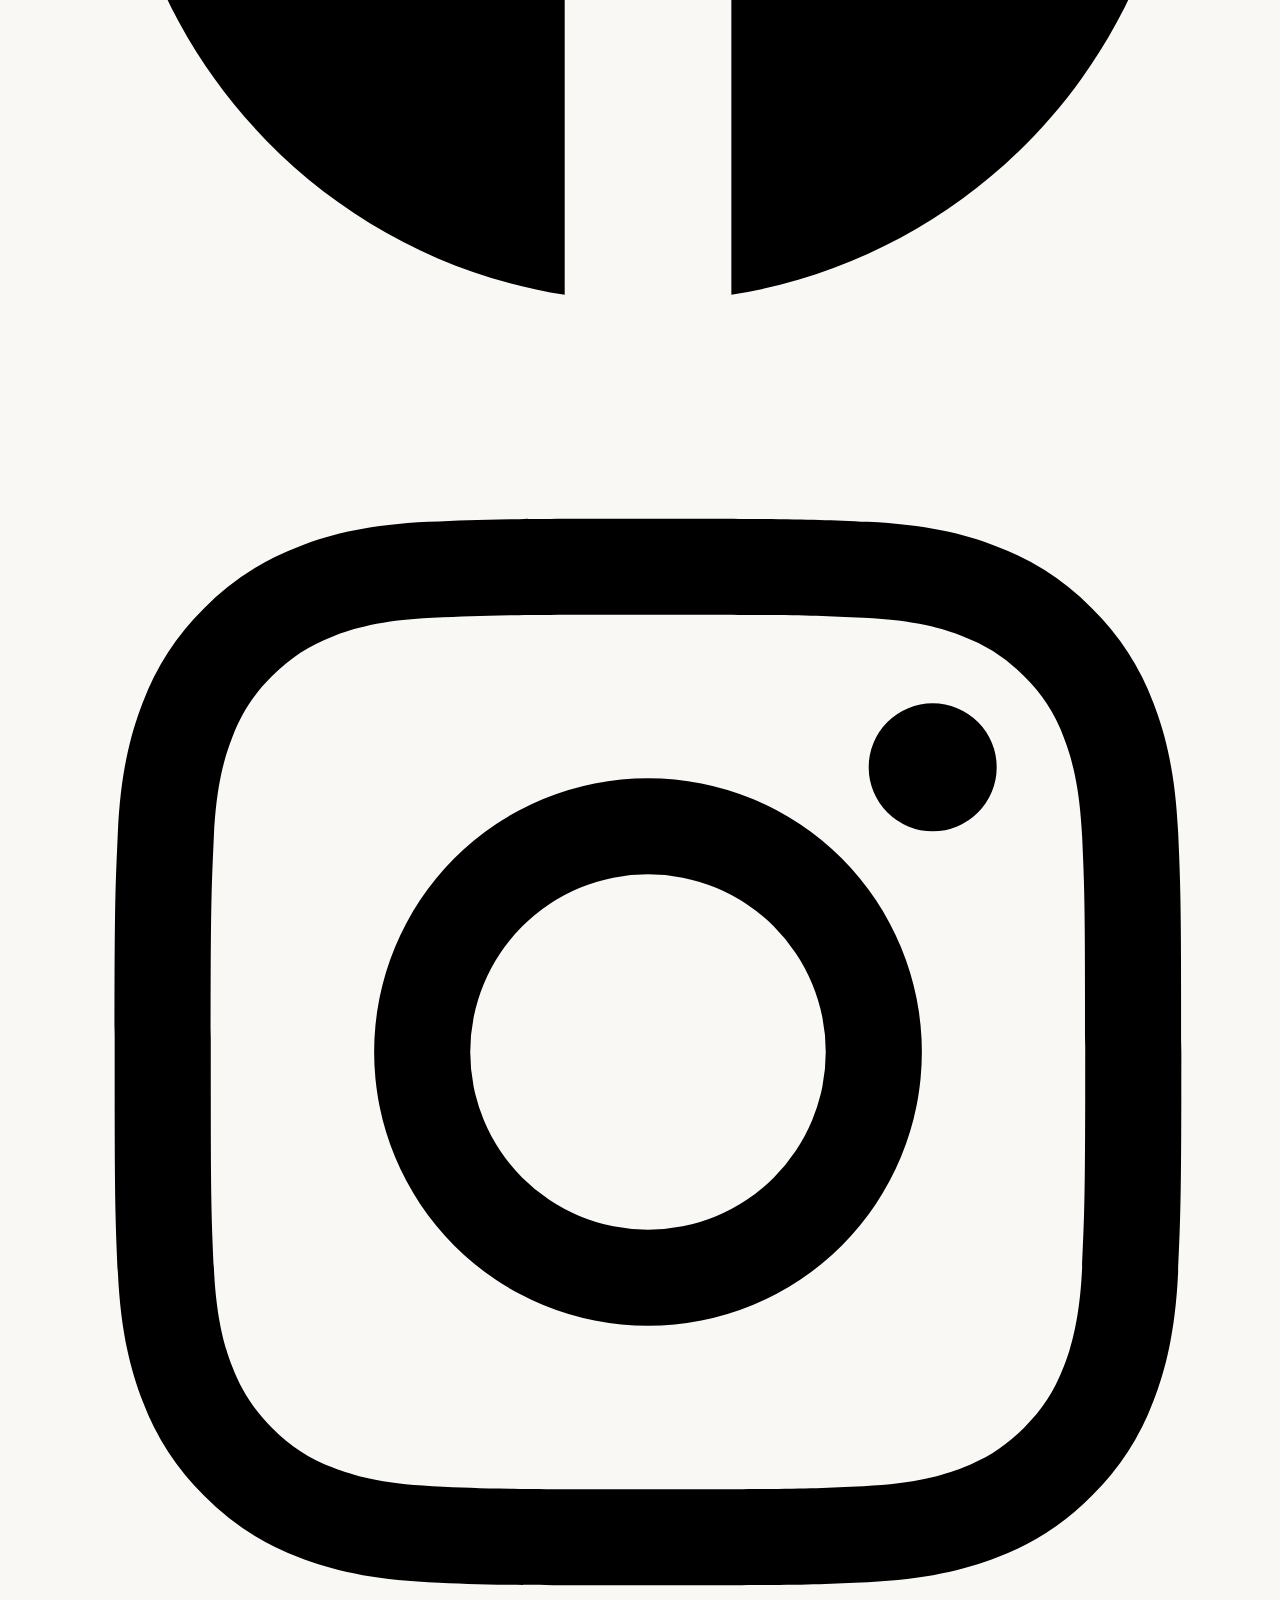
==== commit a2880609: "fix(hero): substituir foto de fundo pela versao original limpa sem texto fantasma (v5)" ====
--- a/index.html
+++ b/index.html
@@ -249,7 +249,7 @@
     
     <!-- Background Image: A foto original da casa em altíssima definição, limpa de qualquer texto e com iluminação natural clara e acolhedora -->
     <div class="absolute inset-0 z-0">
-      <img src="assets/hero-house-bg.jpg?v=4" 
+      <img src="assets/hero-house-bg.jpg?v=5" 
            alt="Projeto Arquitetônico Contemporâneo Fabíola Góes" 
            class="w-full h-full object-cover object-center brightness-100 contrast-100" />
       <!-- Filtro sutilíssimo apenas na lateral esquerda para contraste perfeito dos textos brancos sem escurecer a arquitetura da casa -->
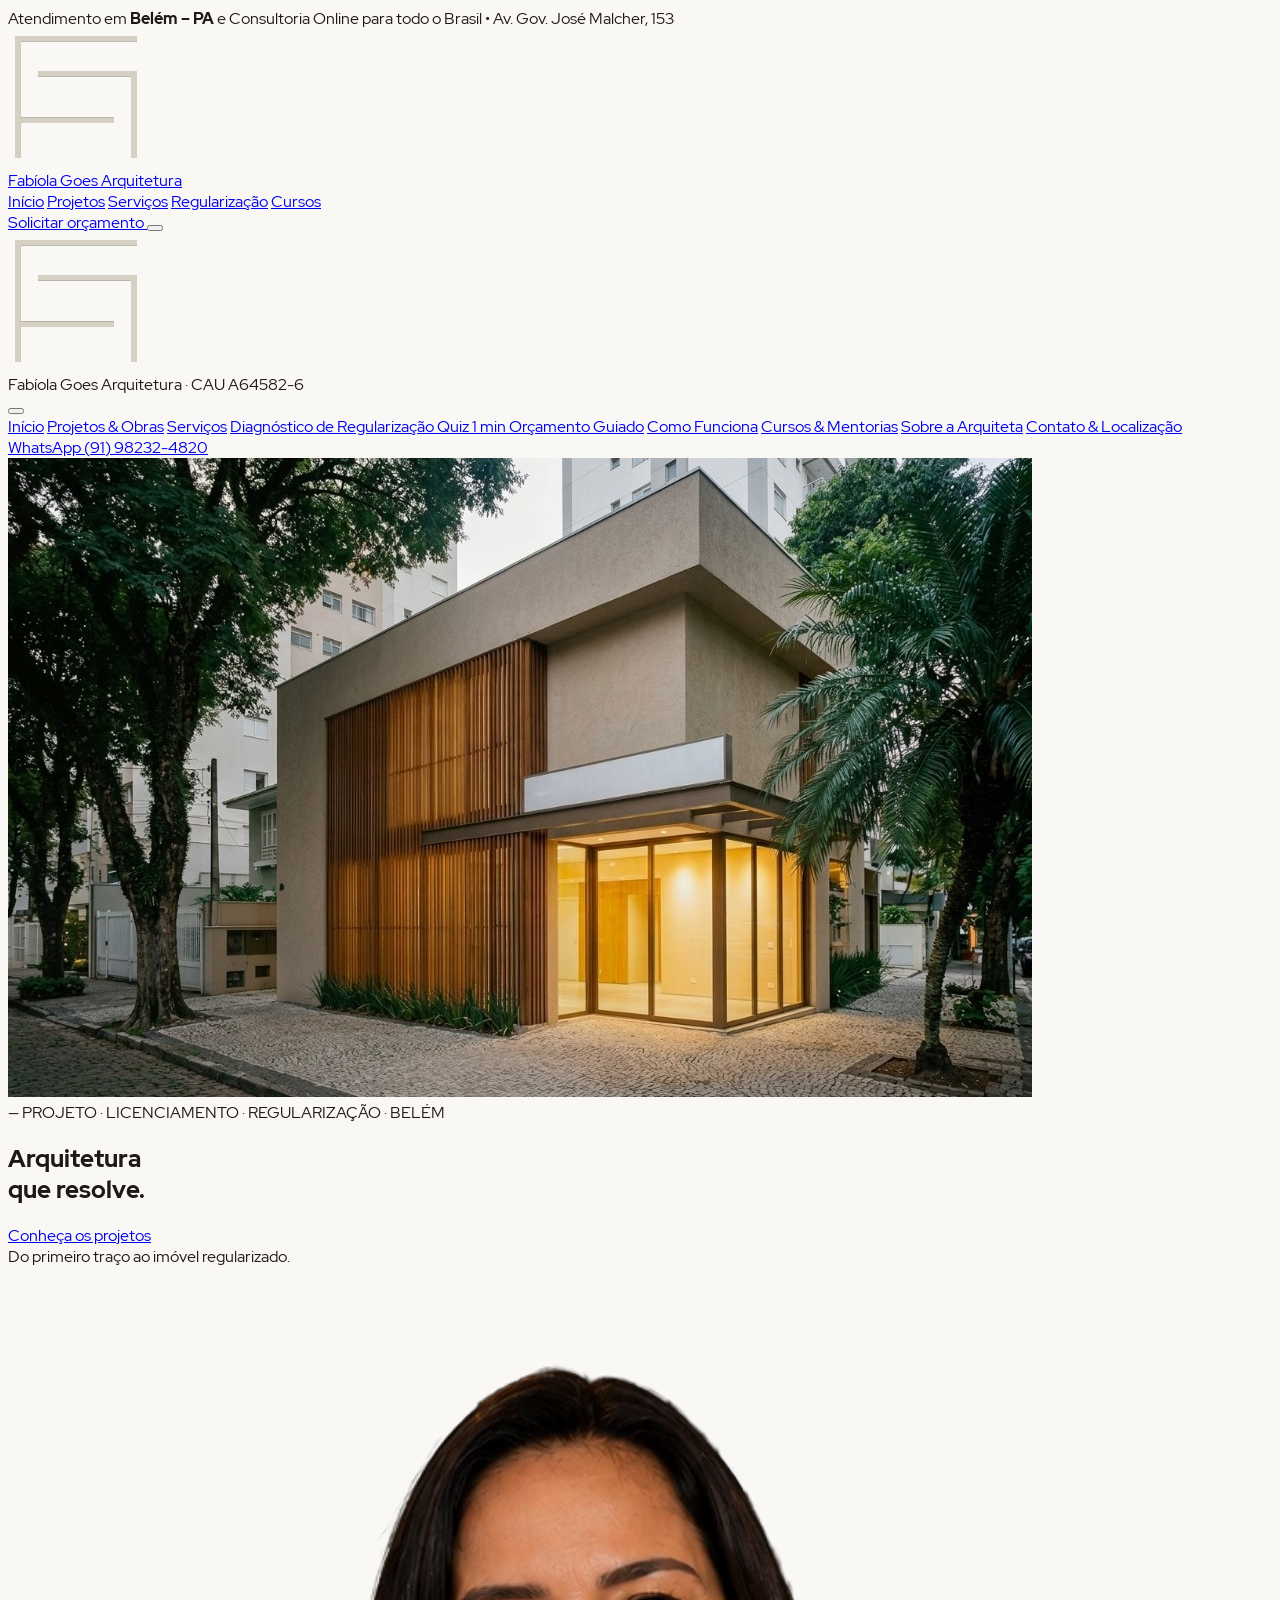
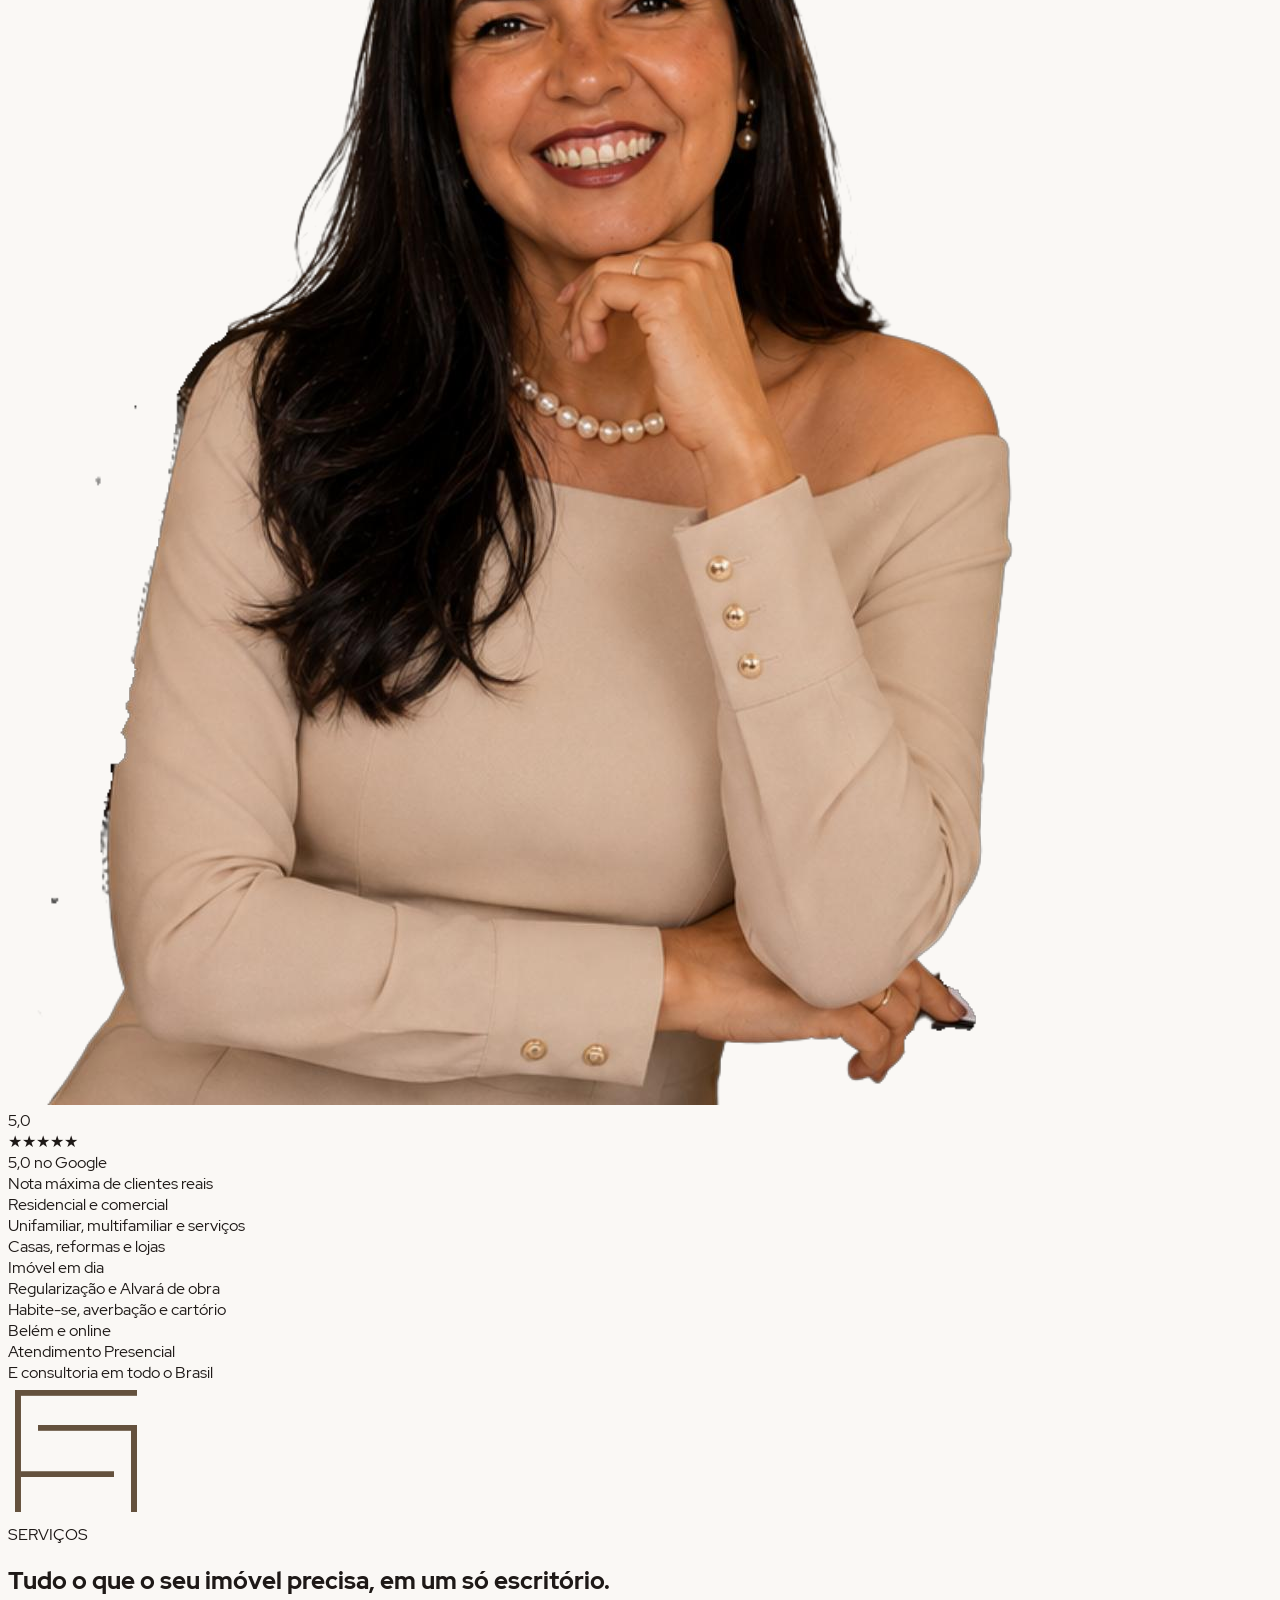
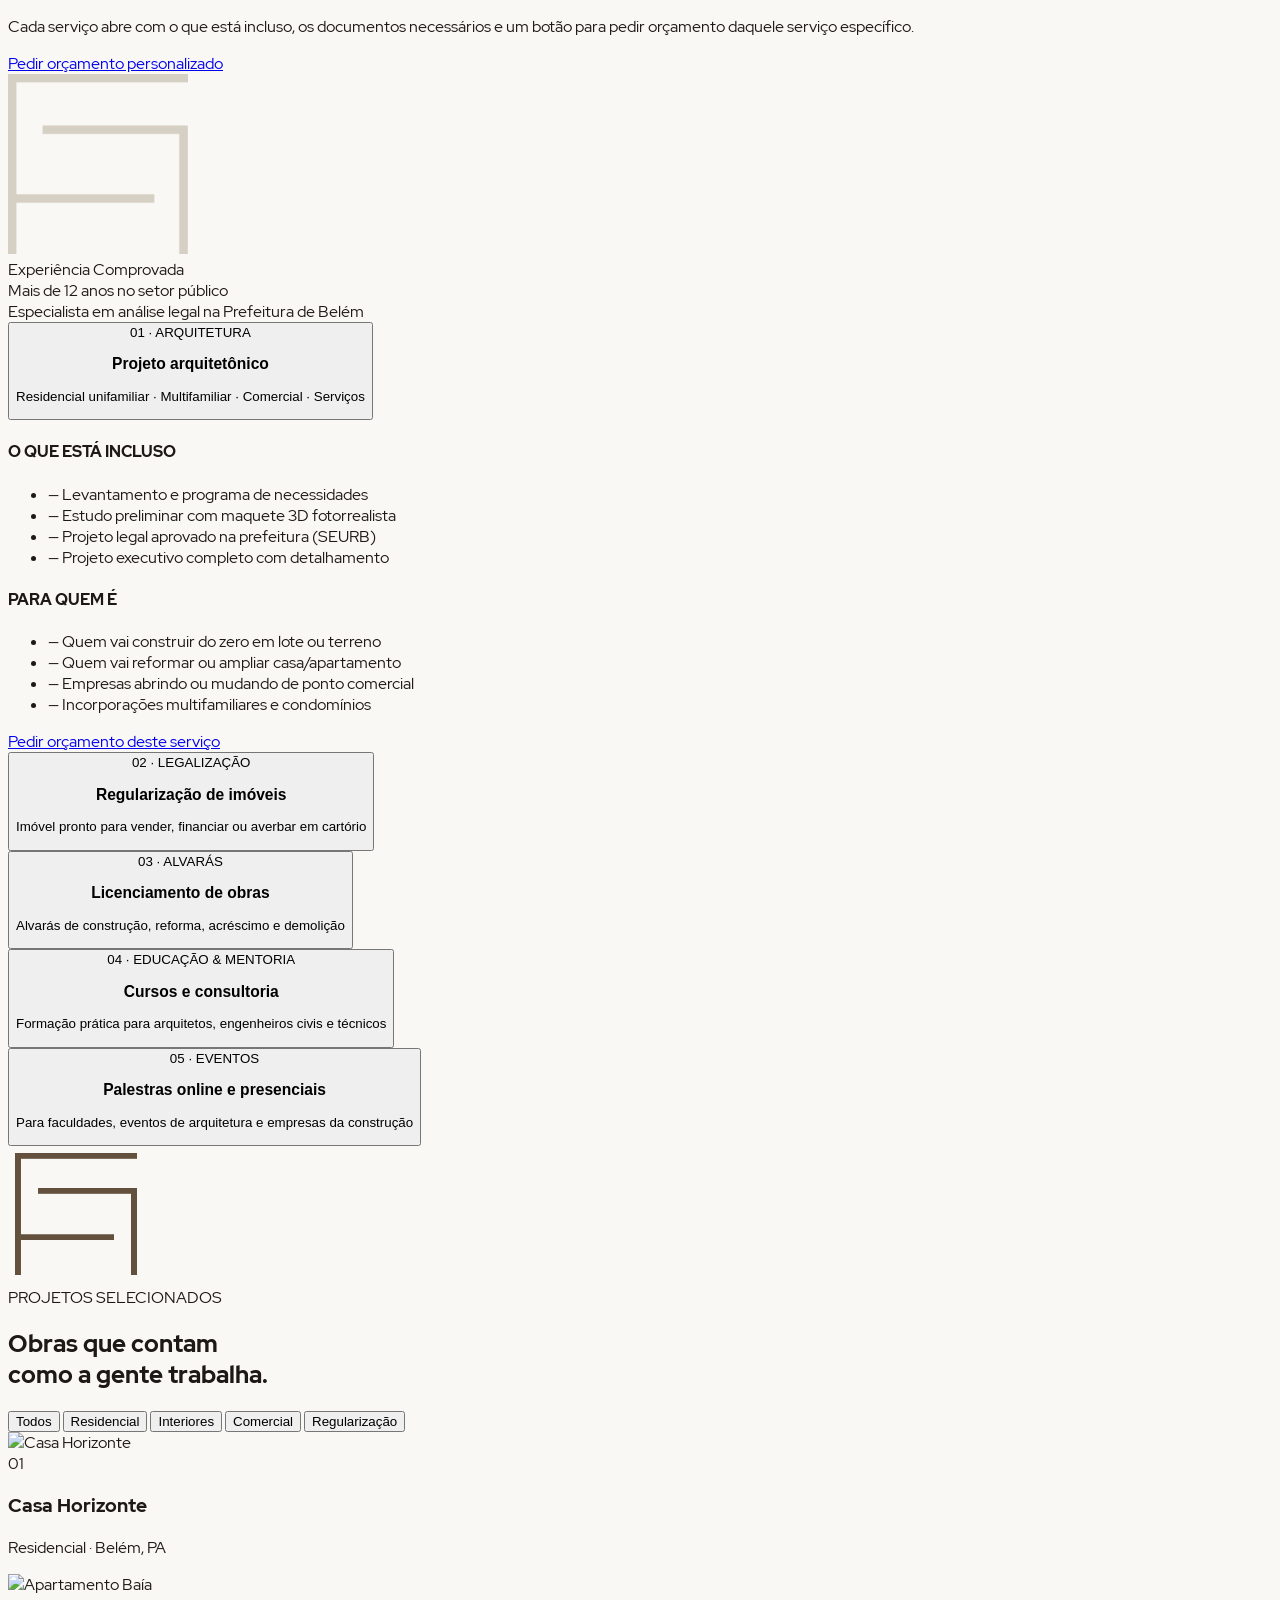
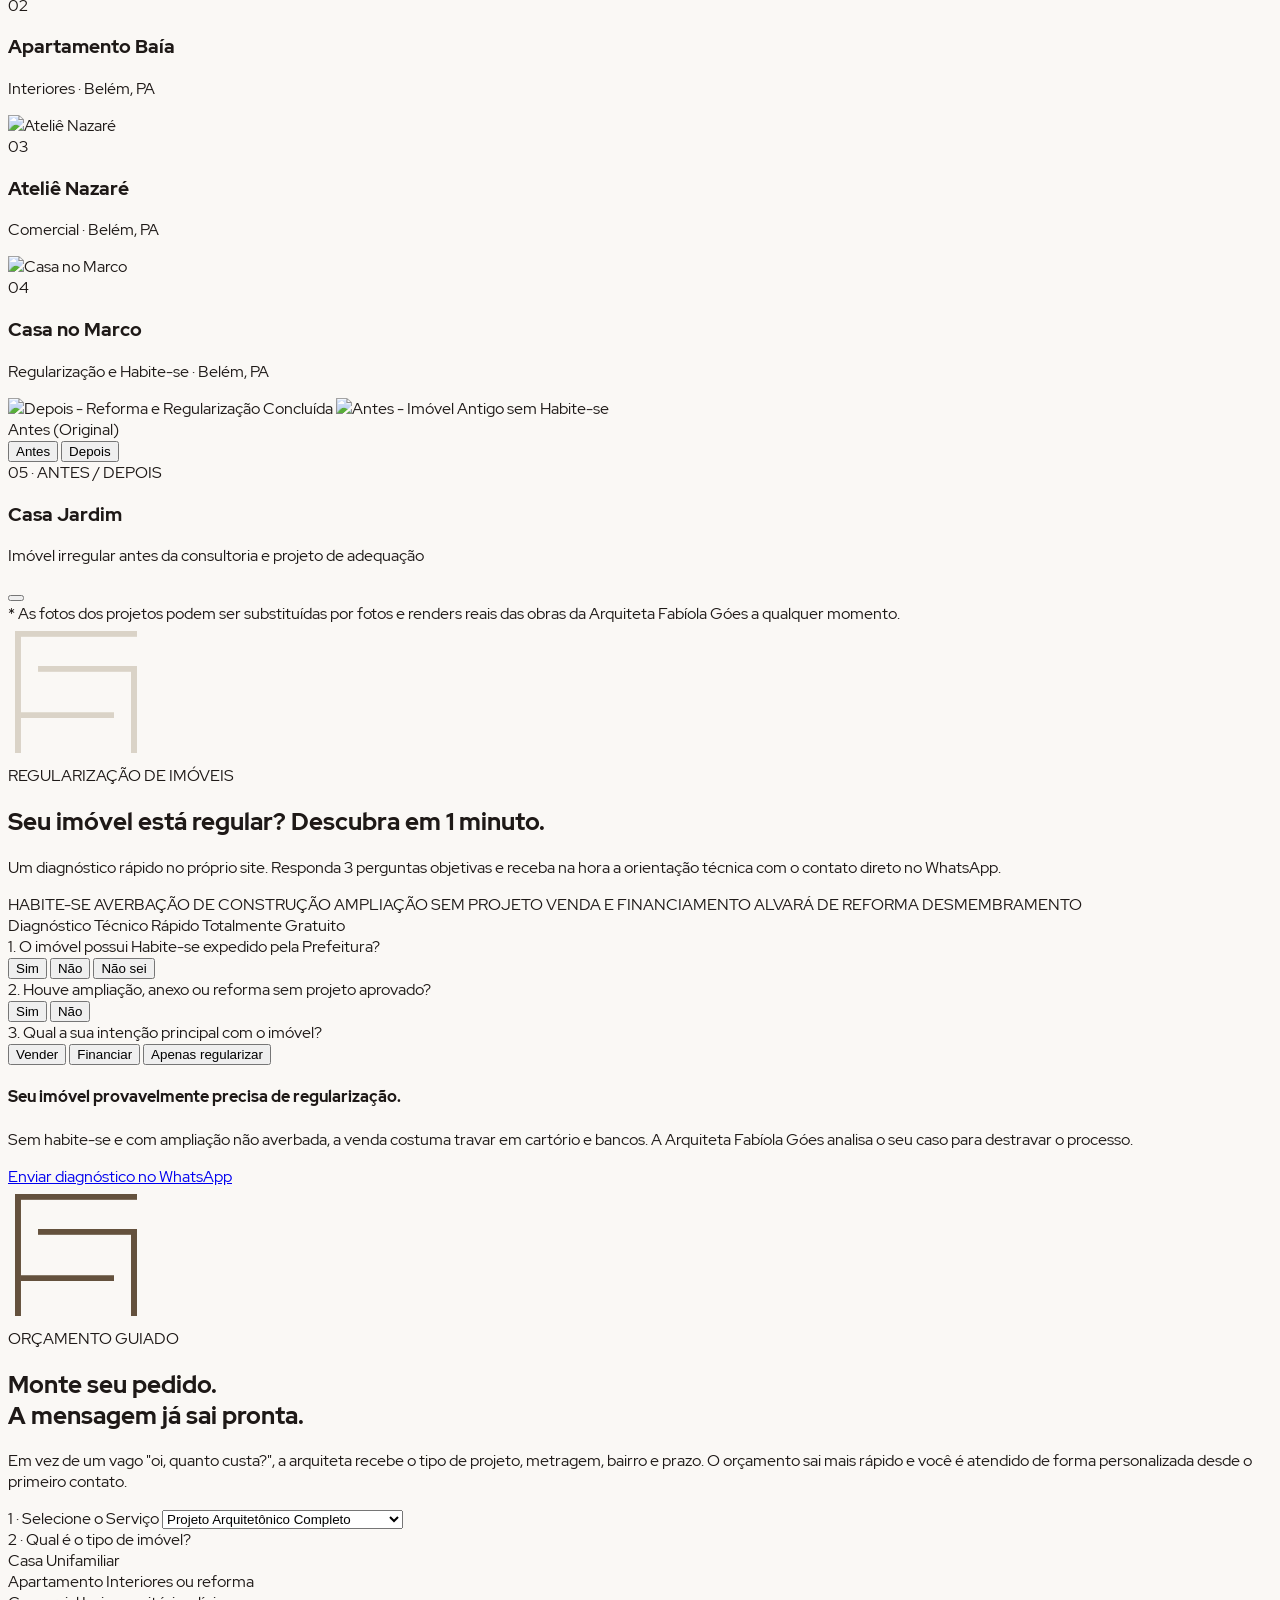
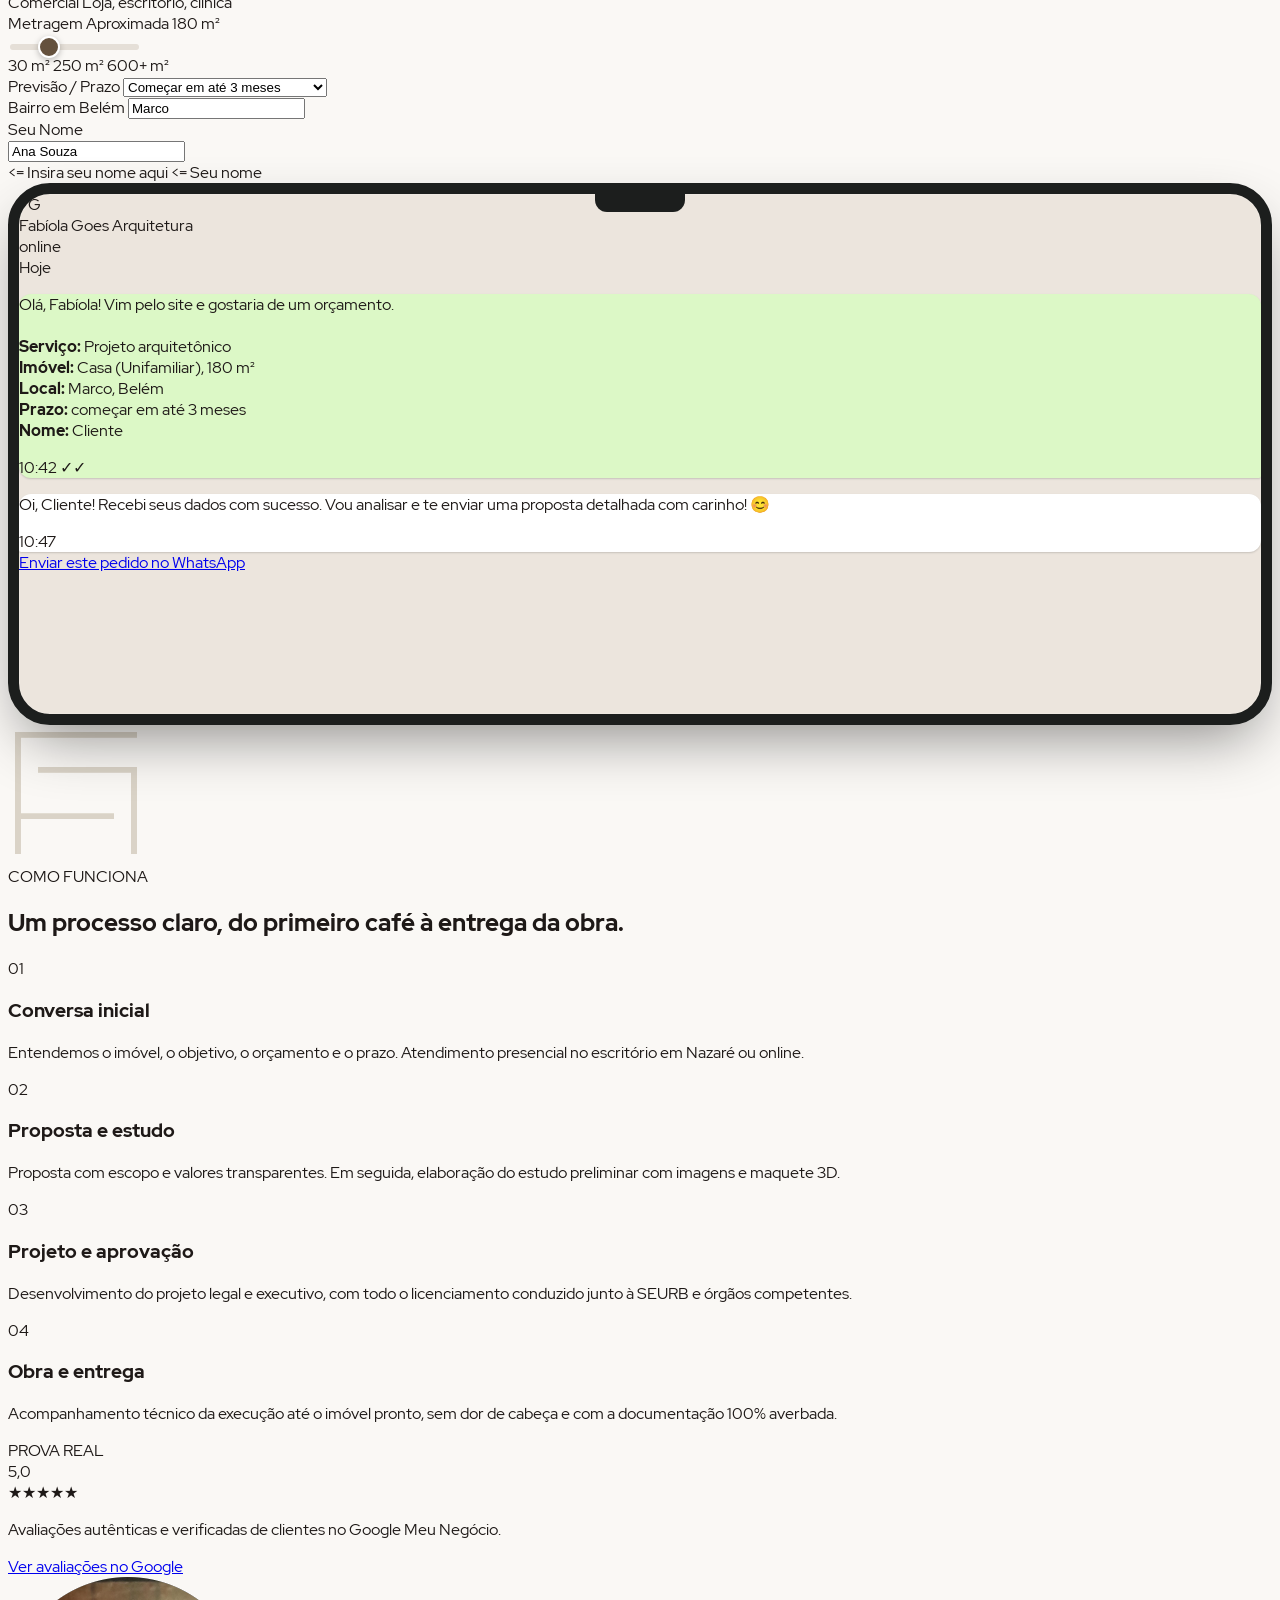
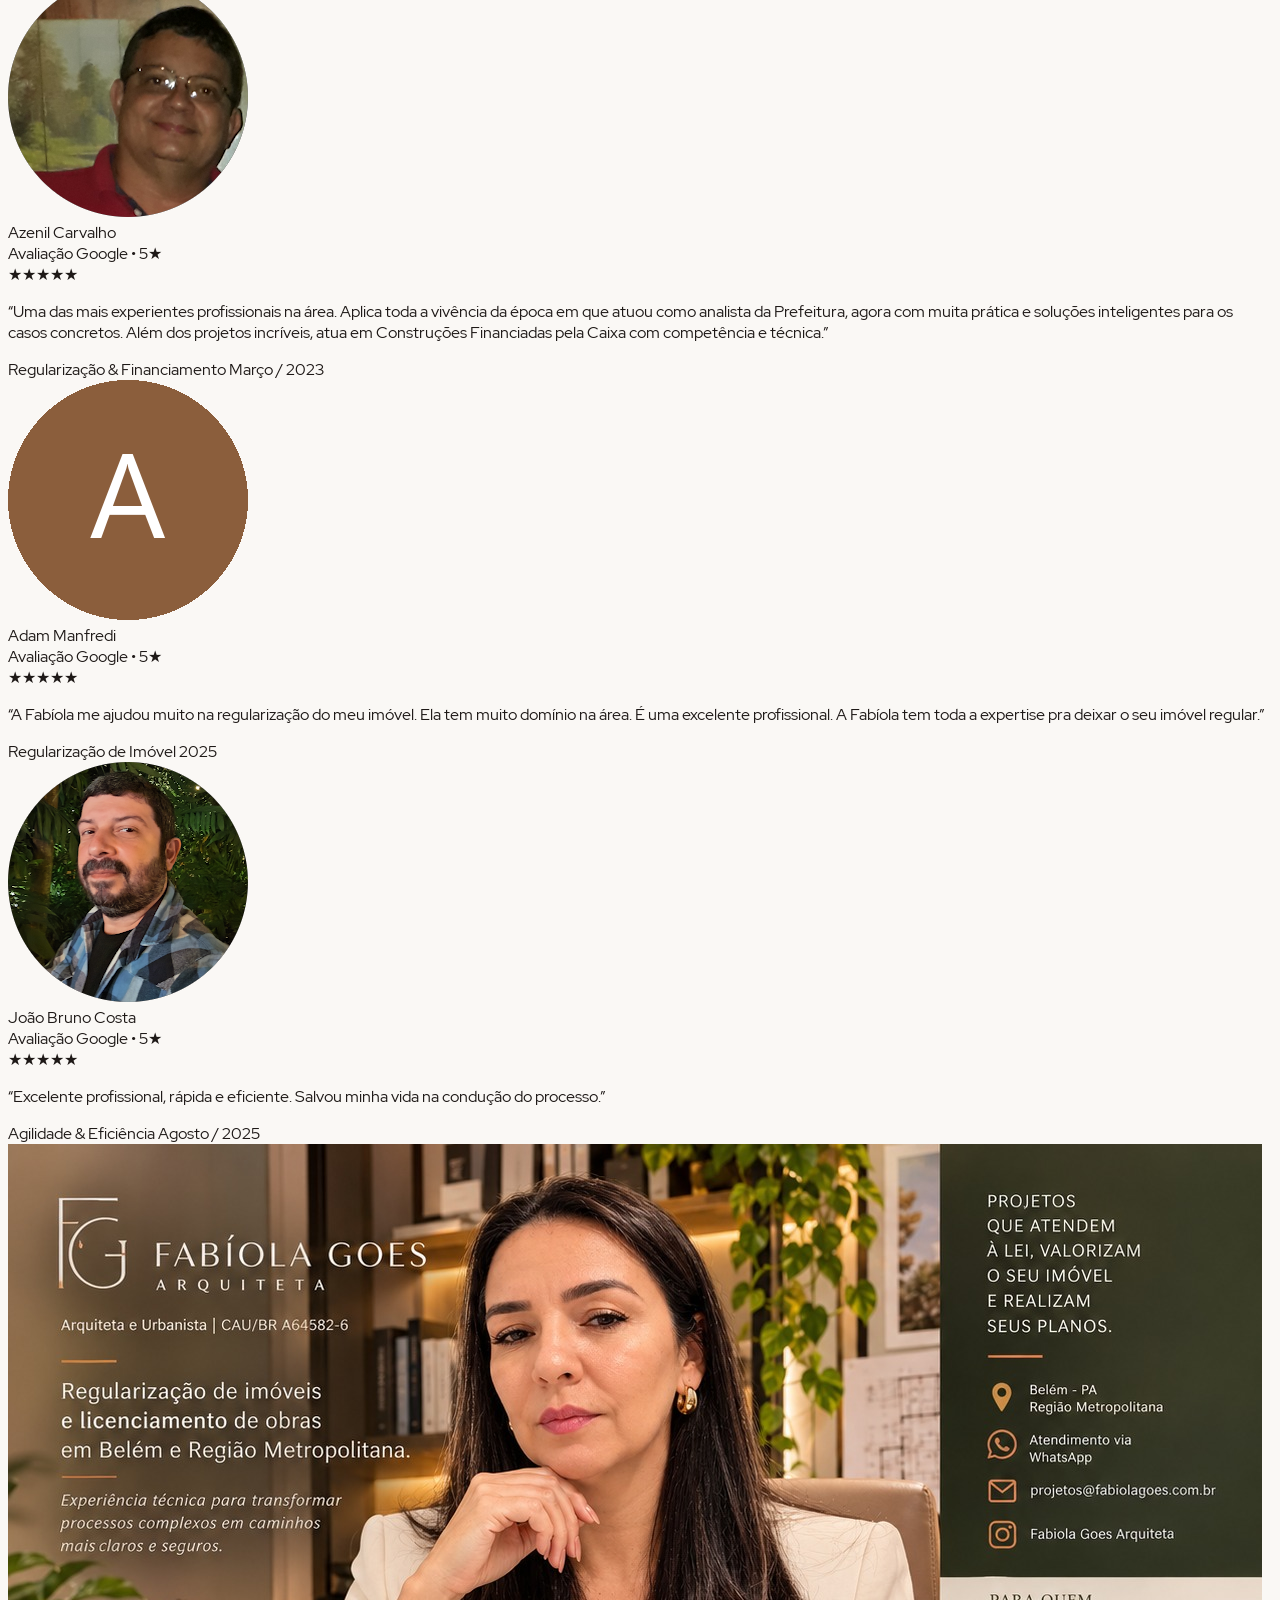
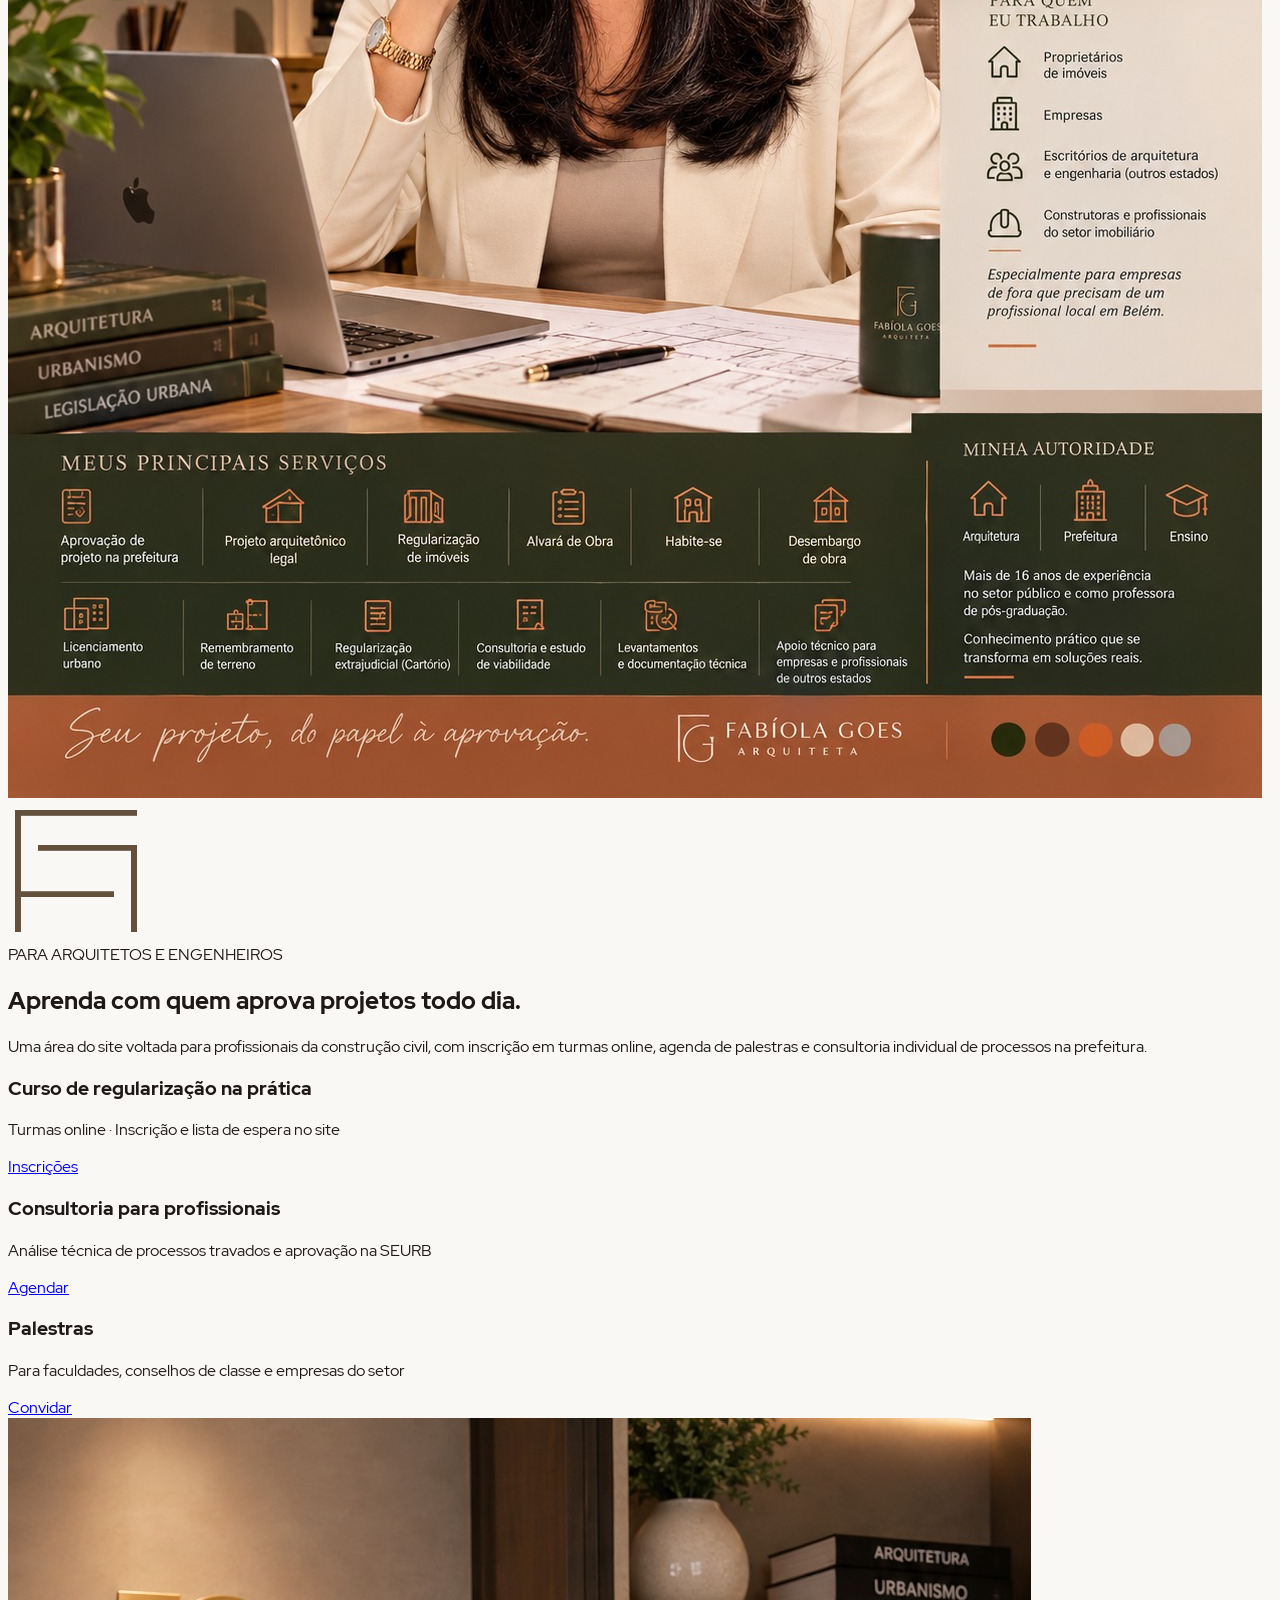
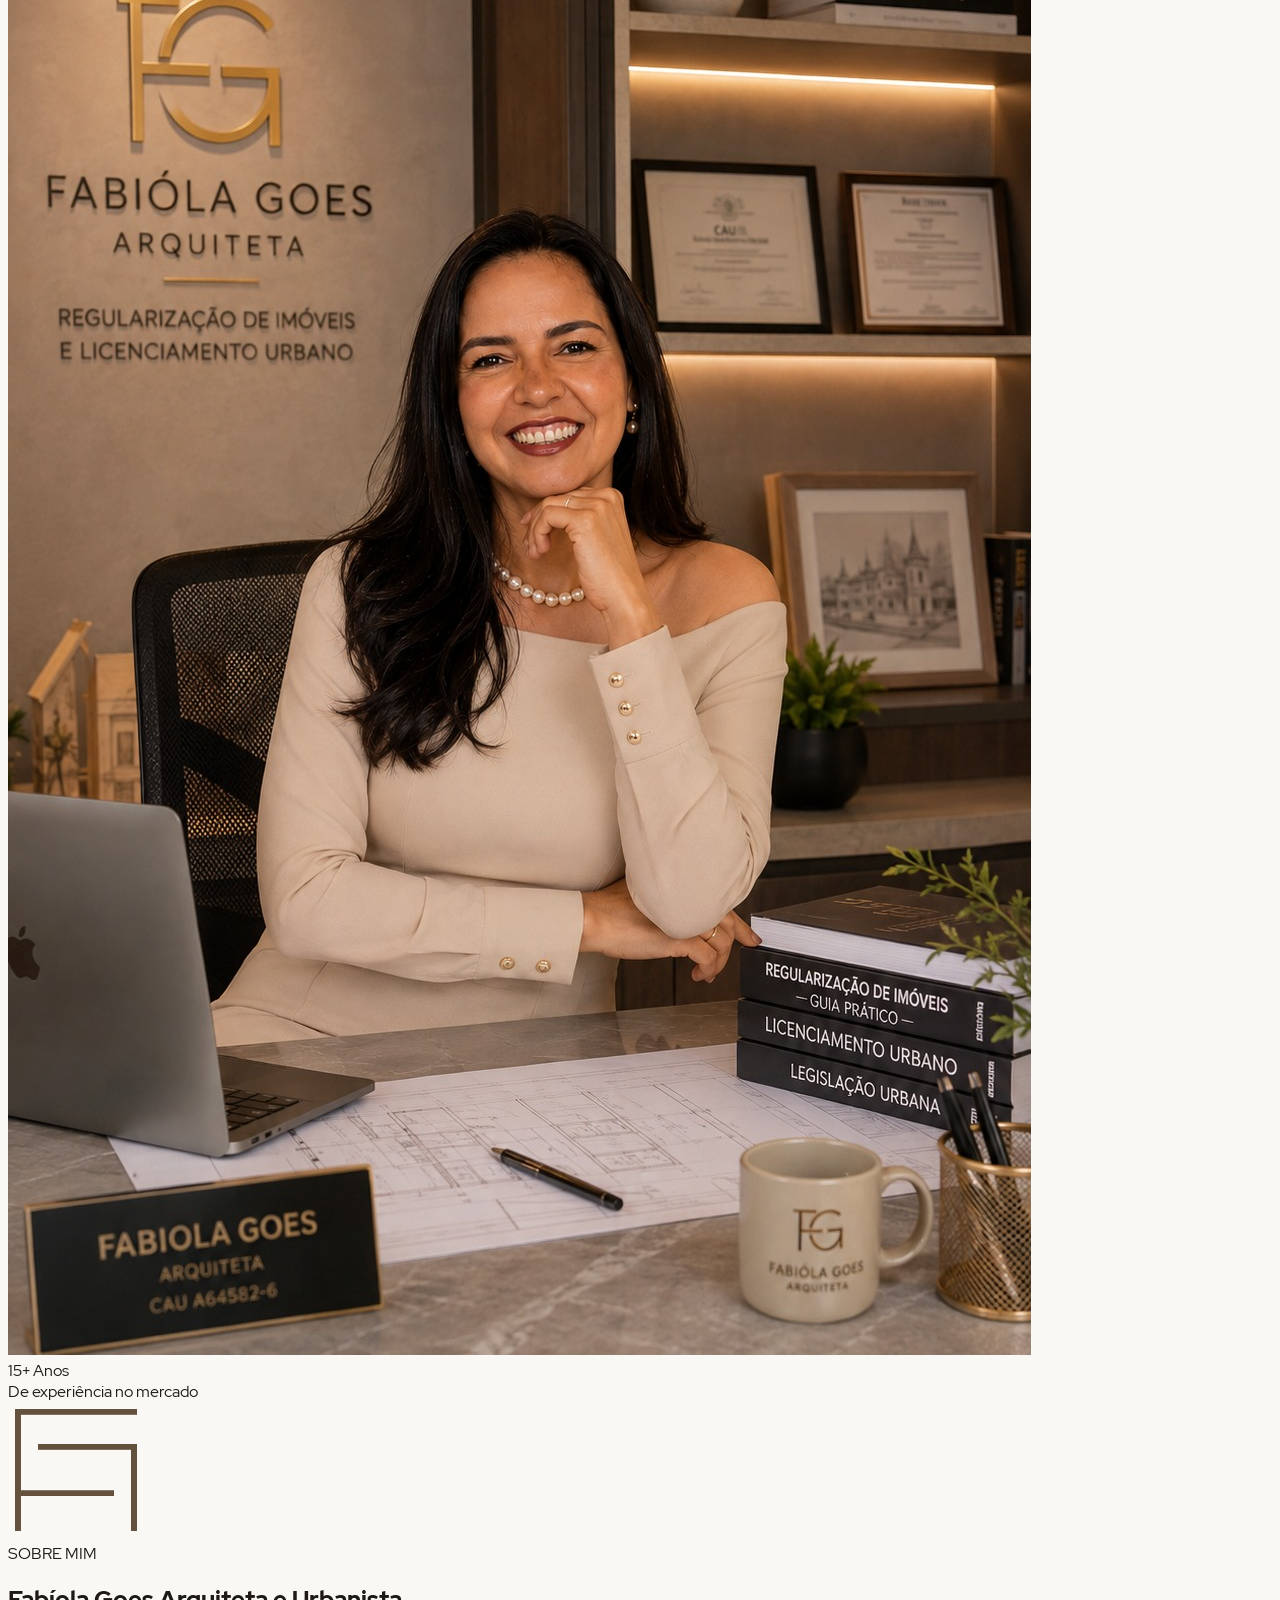
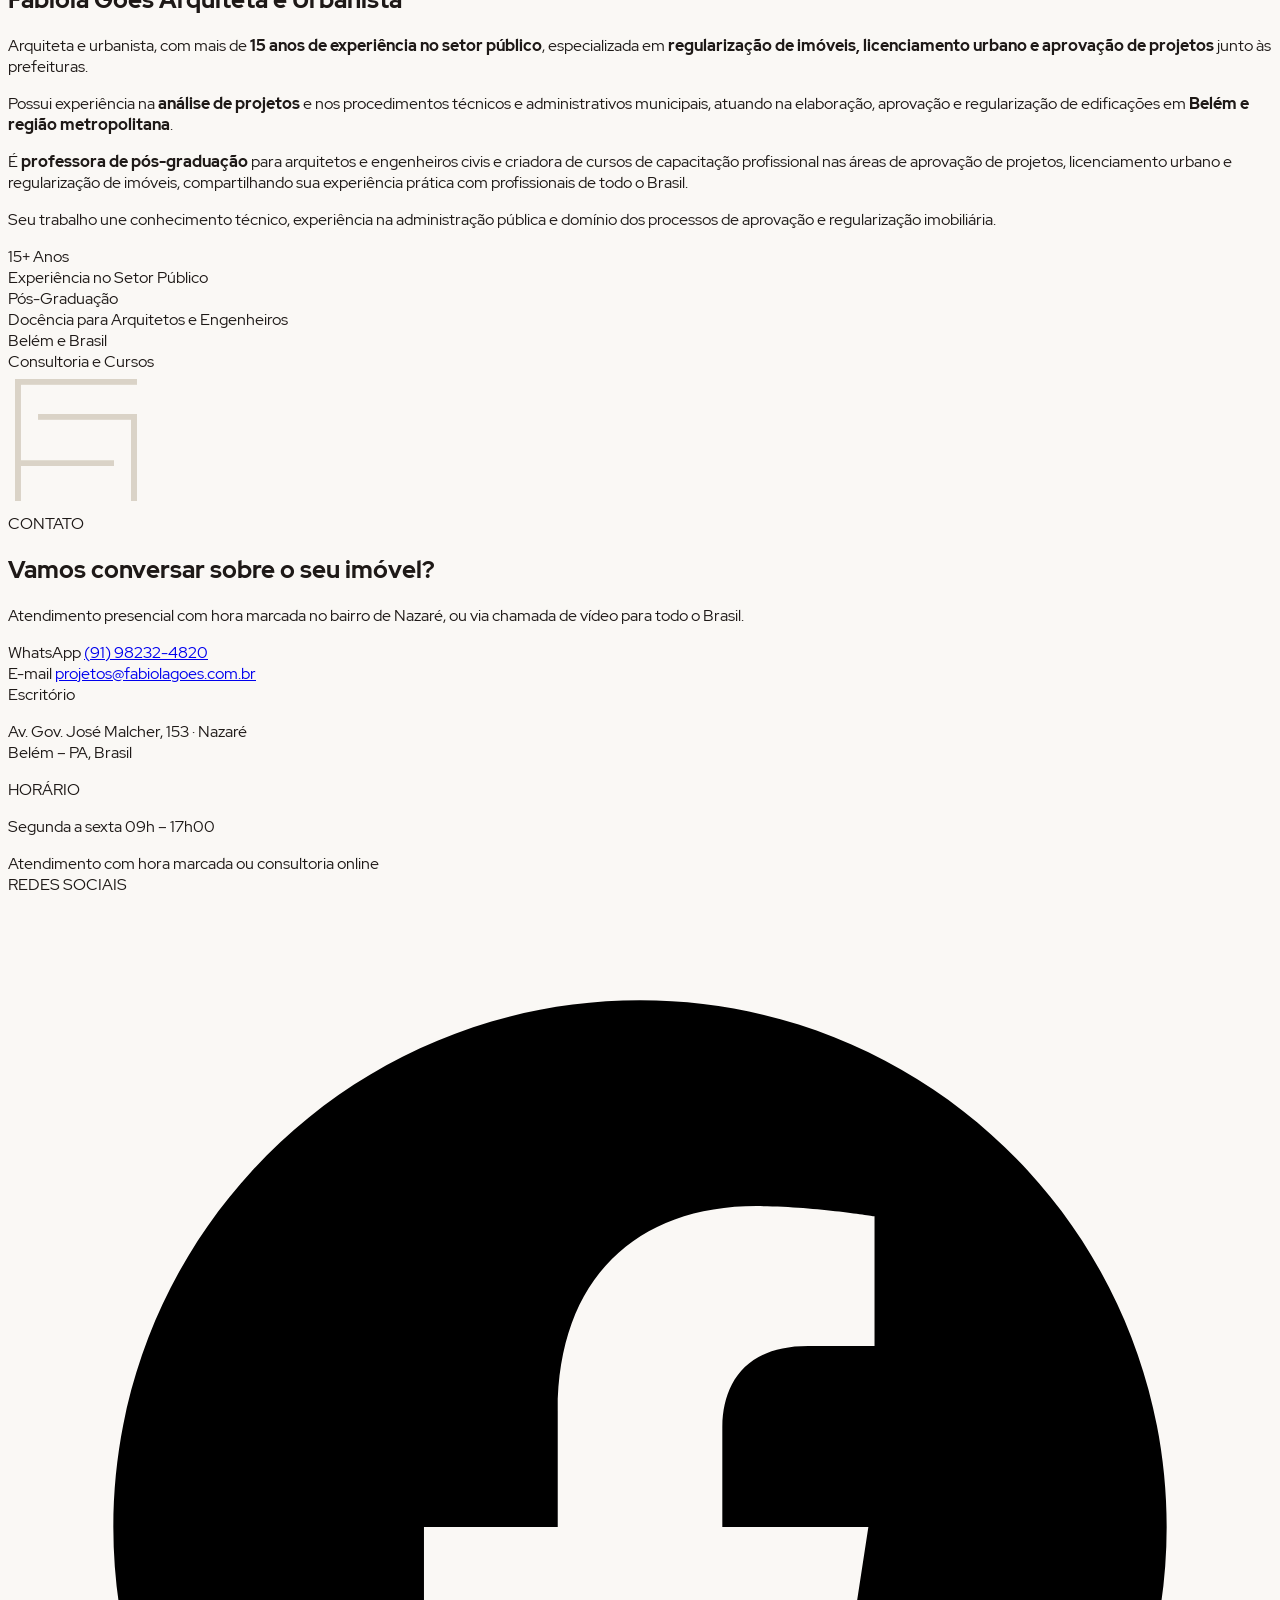
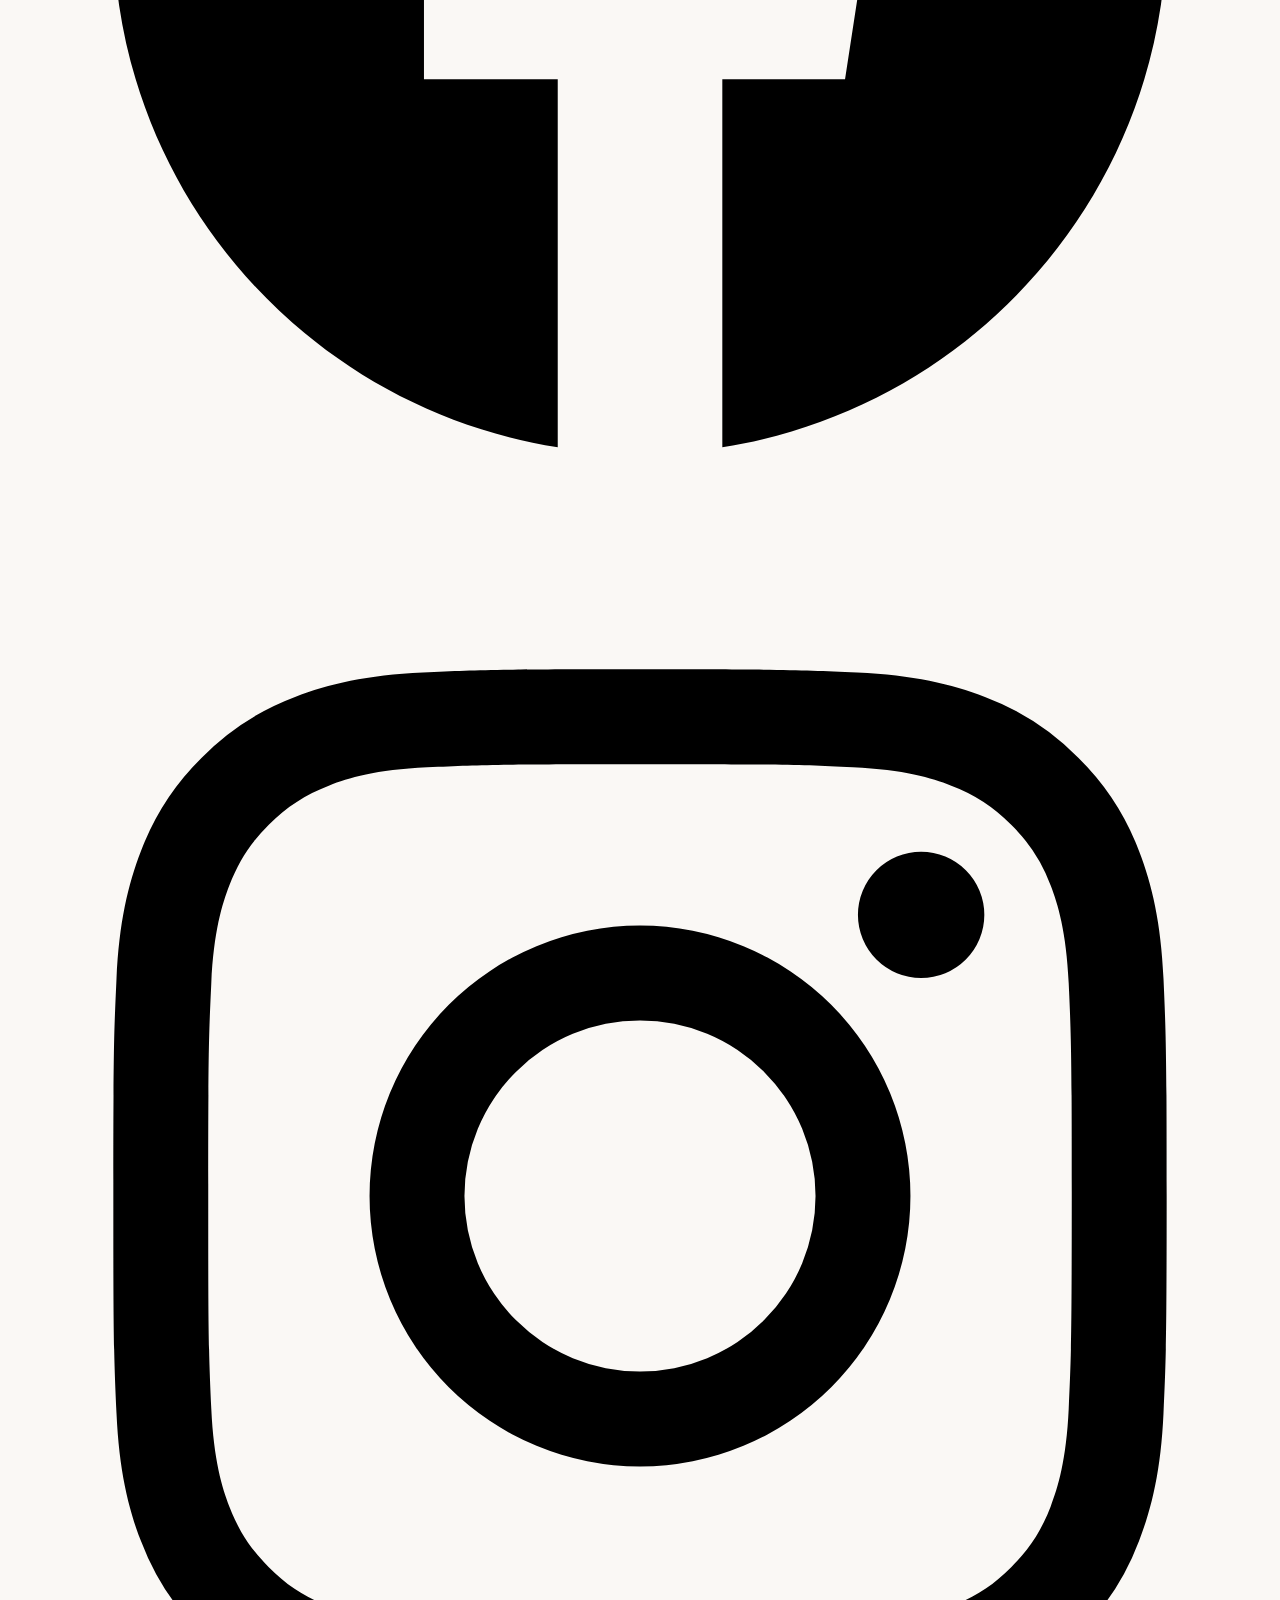
==== commit 9db86814: "fix(css): restaurar chassis realista do smartphone e baloes oficiais do WhatsApp no orcamento intera" ====
--- a/index.html
+++ b/index.html
@@ -157,7 +157,7 @@
   <script src="https://unpkg.com/lucide@latest"></script>
 
   <!-- Custom Styles -->
-  <link rel="stylesheet" href="css/style.css?v=3" />
+  <link rel="stylesheet" href="css/style.css?v=6" />
 </head>
 <body class="bg-[#FAF8F5] text-[#191B1A] antialiased selection:bg-[#C5A880] selection:text-white">
 
--- a/css/style.css
+++ b/css/style.css
@@ -1,59 +1,68 @@
-/* Fabíola Góes Arquitetura - Estilos Personalizados */
+/* Fabíola Góes Arquiteta - Identidade Visual Oficial */
+@import url('https://fonts.googleapis.com/css2?family=Red+Hat+Display:ital,wght@0,300..900;1,300..900&display=swap');
+
+/* Fontes Locais Red Hat Display */
+@font-face {
+  font-family: 'Red Hat Display';
+  src: url('../assets/fonts/RedHatDisplay-Regular.ttf') format('truetype');
+  font-weight: 400;
+  font-style: normal;
+  font-display: swap;
+}
+@font-face {
+  font-family: 'Red Hat Display';
+  src: url('../assets/fonts/RedHatDisplay-Medium.ttf') format('truetype');
+  font-weight: 500;
+  font-style: normal;
+  font-display: swap;
+}
+@font-face {
+  font-family: 'Red Hat Display';
+  src: url('../assets/fonts/RedHatDisplay-Bold.ttf') format('truetype');
+  font-weight: 700;
+  font-style: normal;
+  font-display: swap;
+}
+@font-face {
+  font-family: 'Red Hat Display';
+  src: url('../assets/fonts/RedHatDisplay-Black.ttf') format('truetype');
+  font-weight: 900;
+  font-style: normal;
+  font-display: swap;
+}
+
 :root {
+  /* Paleta Oficial Fabíola Góes */
+  --fg-brown: #64513D;
+  --fg-sand: #DAD3C7;
+  --fg-sand-light: #F4F1EA;
+  --fg-moss: #5E692E;
+  --fg-terracotta: #9D5E39;
+  --fg-dark: #1E1917;
+  --fg-dark-card: #272220;
+  --fg-dark-subtle: #332D2A;
+  --fg-gold: #D89C17;
+  
   --bg-primary: #FAF8F5;
-  --bg-secondary: #F3EFEA;
   --bg-card: #FFFFFF;
-  --bg-dark: #141615;
-  --bg-dark-card: #1C1E1D;
-  --bg-dark-subtle: #242725;
+  --text-primary: #1E1917;
+  --text-muted: #5C5551;
+  --text-light: #FAF8F5;
+  --text-light-muted: #DAD3C7;
   
-  --text-primary: #191B1A;
-  --text-muted: #666A67;
-  --text-light: #F4F1EA;
-  --text-light-muted: #9Ea3A0;
-  
-  --accent: #C5A880;
-  --accent-hover: #B5966C;
-  --accent-light: #F2E9DE;
-  --accent-dark: #8F7450;
-  
-  --border-light: rgba(0, 0, 0, 0.08);
-  --border-dark: rgba(255, 255, 255, 0.12);
+  --border-light: rgba(100, 81, 61, 0.15);
+  --border-dark: rgba(218, 211, 199, 0.18);
   
   --whatsapp: #25D366;
   --whatsapp-hover: #20BD5A;
 }
 
-html {
-  overflow-x: hidden;
-  max-width: 100vw;
-  width: 100%;
-  box-sizing: border-box;
-  -webkit-text-size-adjust: 100%;
-}
-
-*, *::before, *::after {
-  box-sizing: border-box;
-}
-
 body {
-  font-family: 'Plus Jakarta Sans', -apple-system, BlinkMacSystemFont, "Segoe UI", Roboto, sans-serif;
+  font-family: 'Red Hat Display', -apple-system, BlinkMacSystemFont, "Segoe UI", Roboto, sans-serif;
   background-color: var(--bg-primary);
   color: var(--text-primary);
   overflow-x: hidden;
-  max-width: 100vw;
-  width: 100%;
-  position: relative;
   -webkit-font-smoothing: antialiased;
-}
-
-/* Tipografia de destaque */
-.font-display {
-  font-family: 'Playfair Display', Georgia, serif;
-}
-
-.tracking-architect {
-  letter-spacing: 0.22em;
 }
 
 /* Custom Scrollbar */
@@ -61,86 +70,82 @@
   width: 8px;
 }
 ::-webkit-scrollbar-track {
-  background: #141615;
+  background: var(--fg-dark);
 }
 ::-webkit-scrollbar-thumb {
-  background: #333835;
+  background: var(--fg-brown);
   border-radius: 4px;
 }
 ::-webkit-scrollbar-thumb:hover {
-  background: var(--accent);
-}
-
-/* Efeito Glassmorphism Dark & Light */
-.glass-dark {
-  background: rgba(20, 22, 21, 0.75);
+  background: var(--fg-gold);
+}
+
+/* Glassmorphism Específico para a Paleta */
+.glass-dark-fg {
+  background: rgba(30, 25, 23, 0.85);
   backdrop-filter: blur(16px);
   -webkit-backdrop-filter: blur(16px);
   border: 1px solid var(--border-dark);
 }
 
-.glass-light {
-  background: rgba(255, 255, 255, 0.85);
-  backdrop-filter: blur(16px);
-  -webkit-backdrop-filter: blur(16px);
+.glass-sand-fg {
+  background: rgba(244, 241, 234, 0.90);
+  backdrop-filter: blur(14px);
+  -webkit-backdrop-filter: blur(14px);
   border: 1px solid var(--border-light);
 }
 
-/* Comparador Antes e Depois (Crossfade Card) */
-#beforeAfterCard {
-  touch-action: manipulation;
-  -webkit-tap-highlight-color: transparent;
-}
-#beforeAfterCard img {
-  will-change: opacity, transform;
-}
-
-/* Mockup de Celular WhatsApp */
-.phone-mockup {
-  border: 10px solid #222524;
-  border-radius: 40px;
-  box-shadow: 0 25px 60px -15px rgba(0, 0, 0, 0.4);
-  background: #ECE5DD;
-  overflow: hidden;
-  position: relative;
-}
-
-.phone-mockup-speaker {
-  width: 90px;
-  height: 18px;
-  background: #222524;
-  position: absolute;
-  top: 0;
+/* Comparador Antes e Depois */
+.before-after-container {
+  position: relative;
+  overflow: hidden;
+  user-select: none;
+  touch-action: pan-y;
+}
+
+.before-after-container img {
+  display: block;
+  width: 100%;
+  height: 100%;
+  object-fit: cover;
+  pointer-events: none;
+}
+
+.before-after-overlay {
+  position: absolute;
+  top: 0;
+  left: 0;
+  height: 100%;
+  overflow: hidden;
+}
+
+.before-after-slider {
+  position: absolute;
+  top: 0;
+  bottom: 0;
+  width: 4px;
+  background: #FFFFFF;
+  box-shadow: 0 0 14px rgba(0, 0, 0, 0.5);
+  cursor: ew-resize;
+  transform: translateX(-50%);
+  z-index: 10;
+}
+
+.before-after-handle {
+  position: absolute;
+  top: 50%;
   left: 50%;
-  transform: translateX(-50%);
-  border-bottom-left-radius: 12px;
-  border-bottom-right-radius: 12px;
-  z-index: 20;
-}
-
-/* Balão do WhatsApp */
-.chat-bubble-out {
-  background-color: #E7FFDB;
-  border-radius: 12px 0 12px 12px;
-  position: relative;
-  box-shadow: 0 1px 2px rgba(0,0,0,0.15);
-}
-
-.chat-bubble-in {
-  background-color: #FFFFFF;
-  border-radius: 0 12px 12px 12px;
-  position: relative;
-  box-shadow: 0 1px 2px rgba(0,0,0,0.15);
-}
-
-/* Animações sutis */
-@keyframes pulseSubtle {
-  0%, 100% { transform: scale(1); }
-  50% { transform: scale(1.05); }
-}
-
-.animate-pulse-subtle {
-  animation: pulseSubtle 3s infinite ease-in-out;
+  transform: translate(-50%, -50%);
+  width: 44px;
+  height: 44px;
+  background: var(--fg-brown);
+  border: 2px solid #FFFFFF;
+  border-radius: 50%;
+  box-shadow: 0 4px 15px rgba(0, 0, 0, 0.4);
+  display: flex;
+  align-items: center;
+  justify-content: center;
+  color: #FFFFFF;
 }
 
 /* Acordeão de Serviços */
@@ -151,17 +156,19 @@
 }
 
 .accordion-item.active .accordion-content {
-  max-height: 800px;
+  max-height: 900px;
 }
 
 .accordion-item.active .accordion-icon {
   transform: rotate(45deg);
+  background-color: var(--fg-brown);
+  color: #FFFFFF;
 }
 
 /* Range input styling */
 input[type=range] {
   -webkit-appearance: none;
-  background: #E5E0D8;
+  background: #E5DFD7;
   height: 6px;
   border-radius: 3px;
 }
@@ -171,18 +178,103 @@
   height: 22px;
   width: 22px;
   border-radius: 50%;
-  background: var(--accent);
+  background: var(--fg-brown);
   cursor: pointer;
   box-shadow: 0 2px 6px rgba(0,0,0,0.25);
   border: 2px solid #FFFFFF;
 }
 
-/* Floating customizer drawer */
-.customizer-panel {
-  transition: transform 0.3s cubic-bezier(0.4, 0, 0.2, 1), visibility 0.3s;
-}
-.customizer-panel.closed {
-  transform: translateX(100%);
-  visibility: hidden;
-  pointer-events: none;
-}
+/* Efeito sutil de flutuação */
+@keyframes floatSubtle {
+  0%, 100% { transform: translateY(0); }
+  50% { transform: translateY(-4px); }
+}
+
+.animate-float {
+  animation: floatSubtle 4s ease-in-out infinite;
+}
+
+/* Tags de destaque */
+.badge-moss {
+  background-color: rgba(94, 105, 46, 0.12);
+  color: #4C5525;
+  border: 1px solid rgba(94, 105, 46, 0.25);
+}
+
+.badge-terracotta {
+  background-color: rgba(157, 94, 57, 0.12);
+  color: #8C4E2B;
+  border: 1px solid rgba(157, 94, 57, 0.25);
+}
+
+.badge-brown {
+  background-color: rgba(100, 81, 61, 0.12);
+  color: var(--fg-brown);
+  border: 1px solid rgba(100, 81, 61, 0.25);
+}
+
+
+/* ============================================================== */
+/* Mockup Realista de Smartphone WhatsApp (Orçamento Interativo) */
+/* ============================================================== */
+.phone-mockup {
+  border: 11px solid #1C1E1D;
+  border-radius: 42px;
+  box-shadow: 0 25px 60px -15px rgba(0, 0, 0, 0.45), 0 0 0 1px rgba(255, 255, 255, 0.12), inset 0 0 0 1px rgba(255, 255, 255, 0.1);
+  background: #ECE5DD;
+  overflow: hidden;
+  position: relative;
+  min-height: 520px;
+}
+
+/* Alto-falante / Notch superior estilo iPhone */
+.phone-mockup-speaker {
+  width: 90px;
+  height: 18px;
+  background: #1C1E1D;
+  position: absolute;
+  top: 0;
+  left: 50%;
+  transform: translateX(-50%);
+  border-bottom-left-radius: 12px;
+  border-bottom-right-radius: 12px;
+  z-index: 30;
+}
+
+/* Balão do WhatsApp - Mensagem Enviada (Verde Claro) */
+.chat-bubble-out {
+  background-color: #DCF8C6;
+  border-radius: 12px 12px 2px 12px;
+  position: relative;
+  box-shadow: 0 1px 2px rgba(0, 0, 0, 0.16);
+}
+
+.chat-bubble-out::after {
+  content: '';
+  position: absolute;
+  top: 0;
+  right: -6px;
+  width: 0;
+  height: 0;
+  border-top: 8px solid #DCF8C6;
+  border-right: 6px solid transparent;
+}
+
+/* Balão do WhatsApp - Mensagem Recebida (Branco) */
+.chat-bubble-in {
+  background-color: #FFFFFF;
+  border-radius: 12px 12px 12px 2px;
+  position: relative;
+  box-shadow: 0 1px 2px rgba(0, 0, 0, 0.16);
+}
+
+.chat-bubble-in::after {
+  content: '';
+  position: absolute;
+  top: 0;
+  left: -6px;
+  width: 0;
+  height: 0;
+  border-top: 8px solid #FFFFFF;
+  border-left: 6px solid transparent;
+}
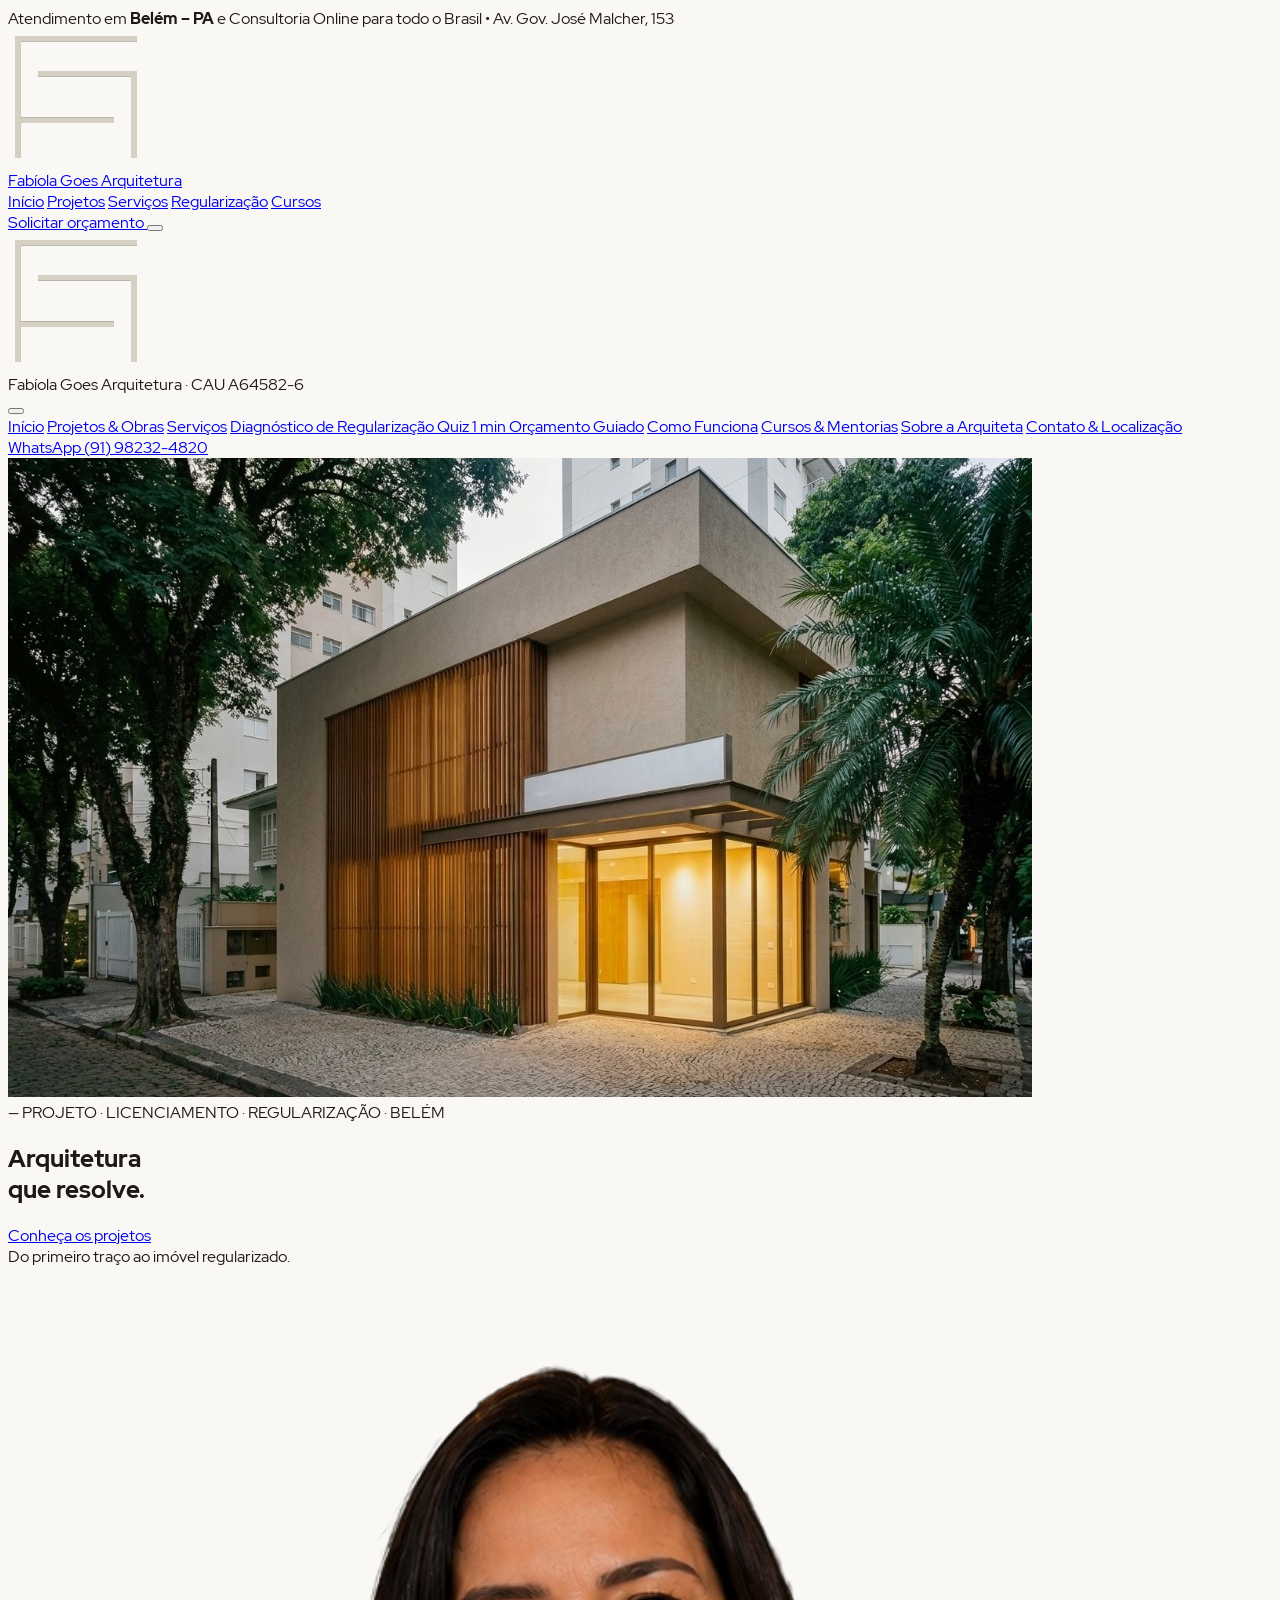
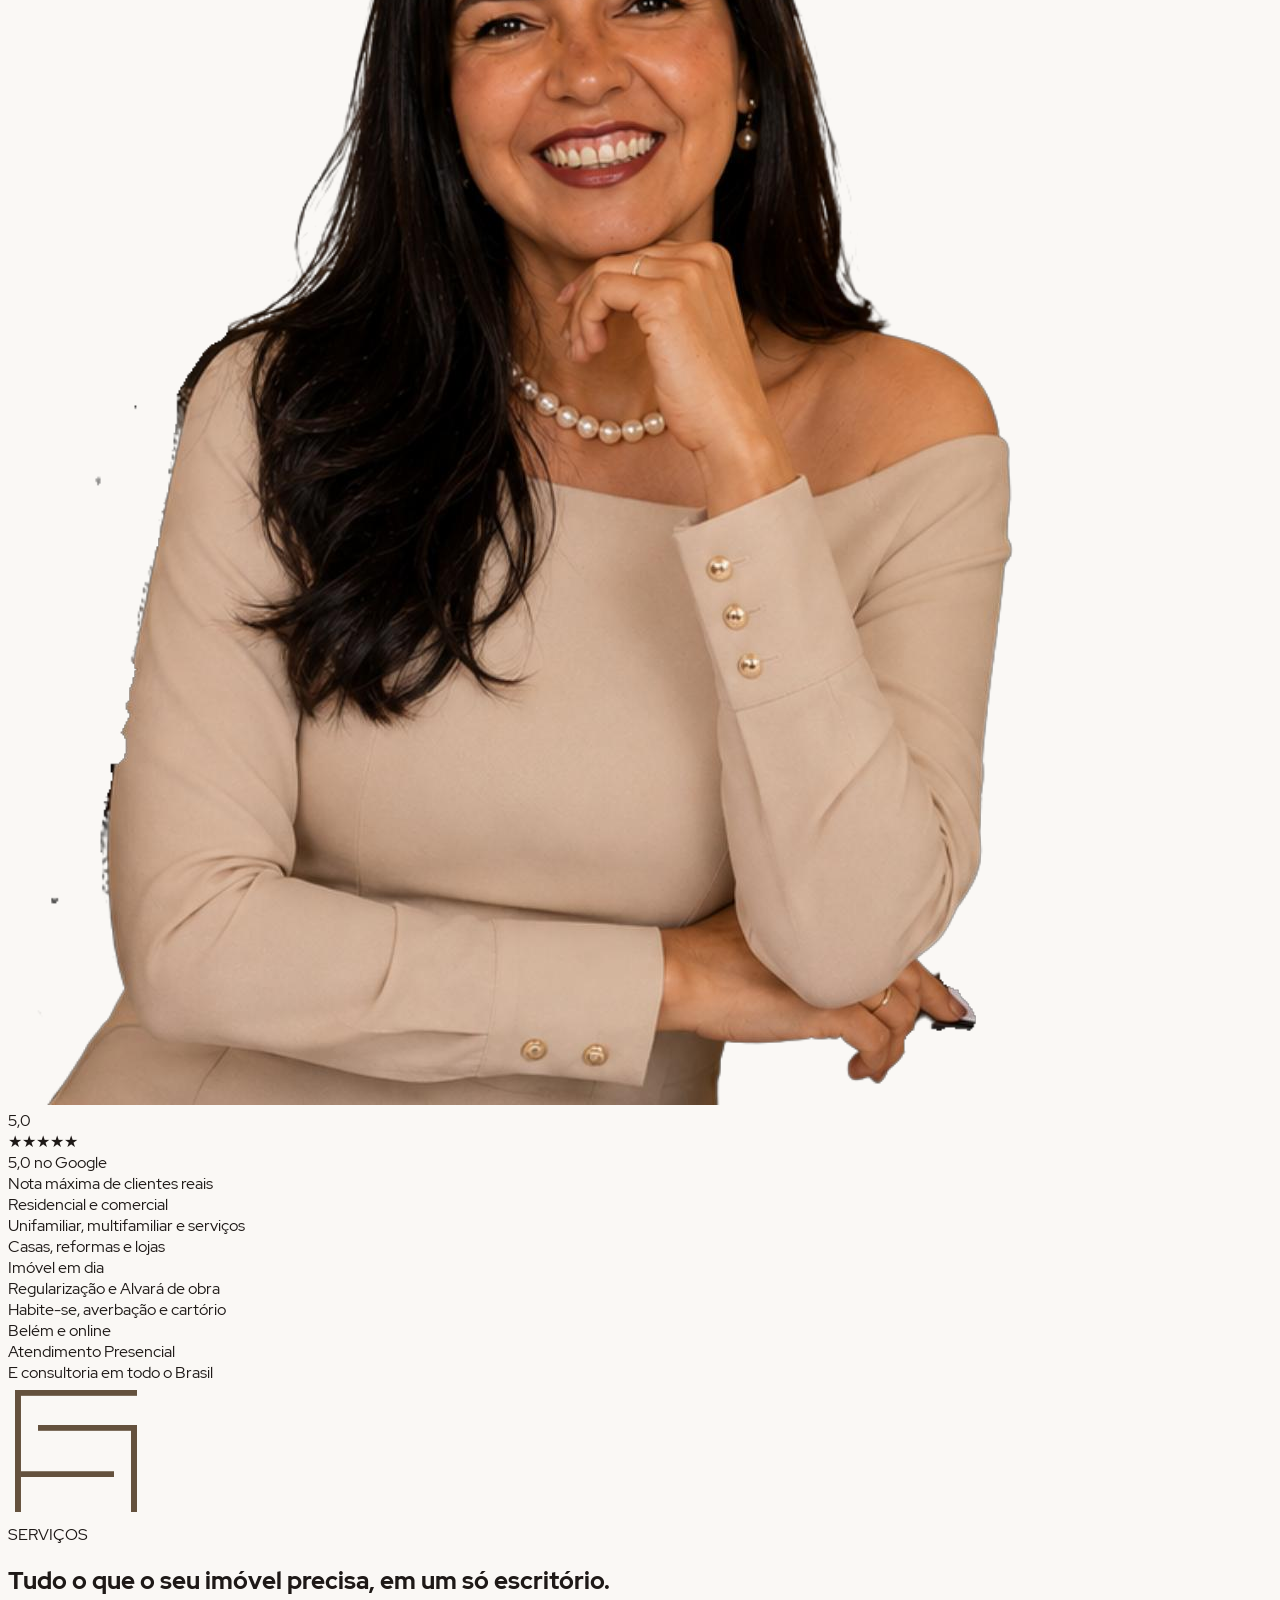
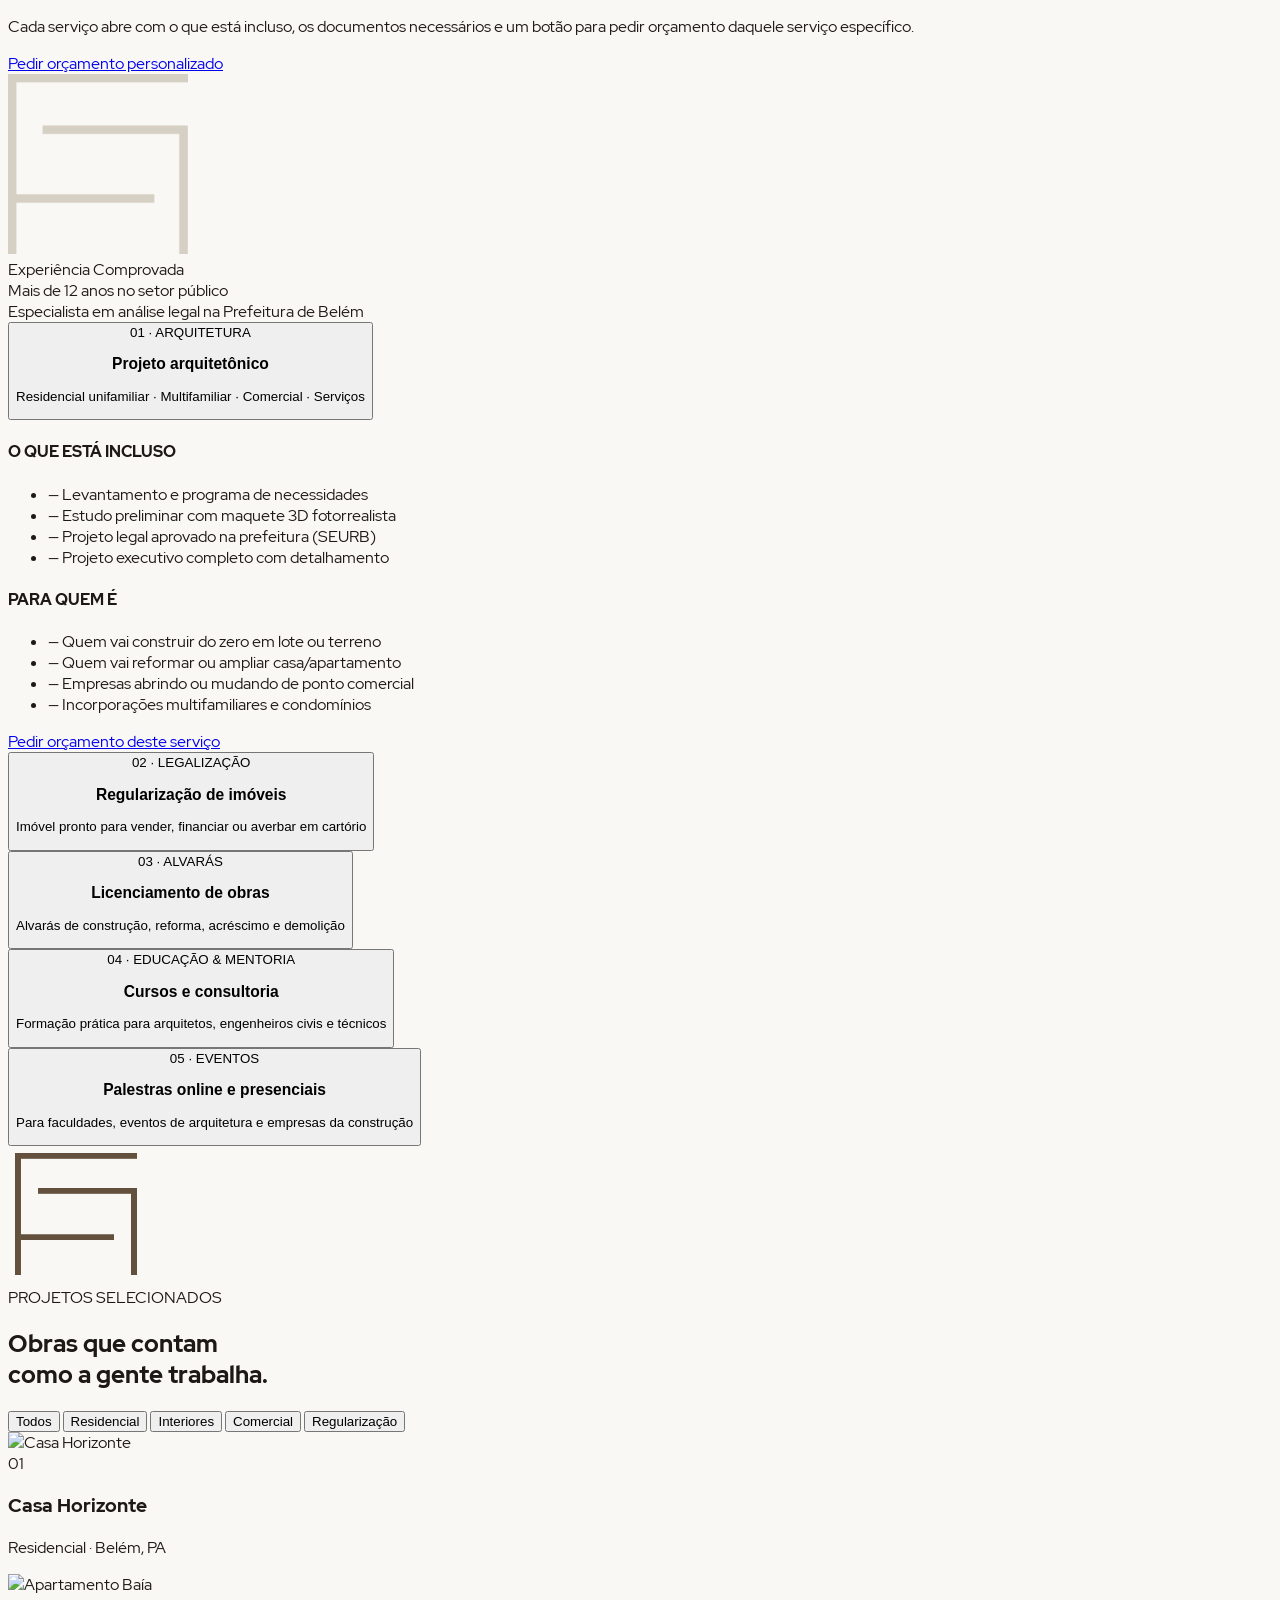
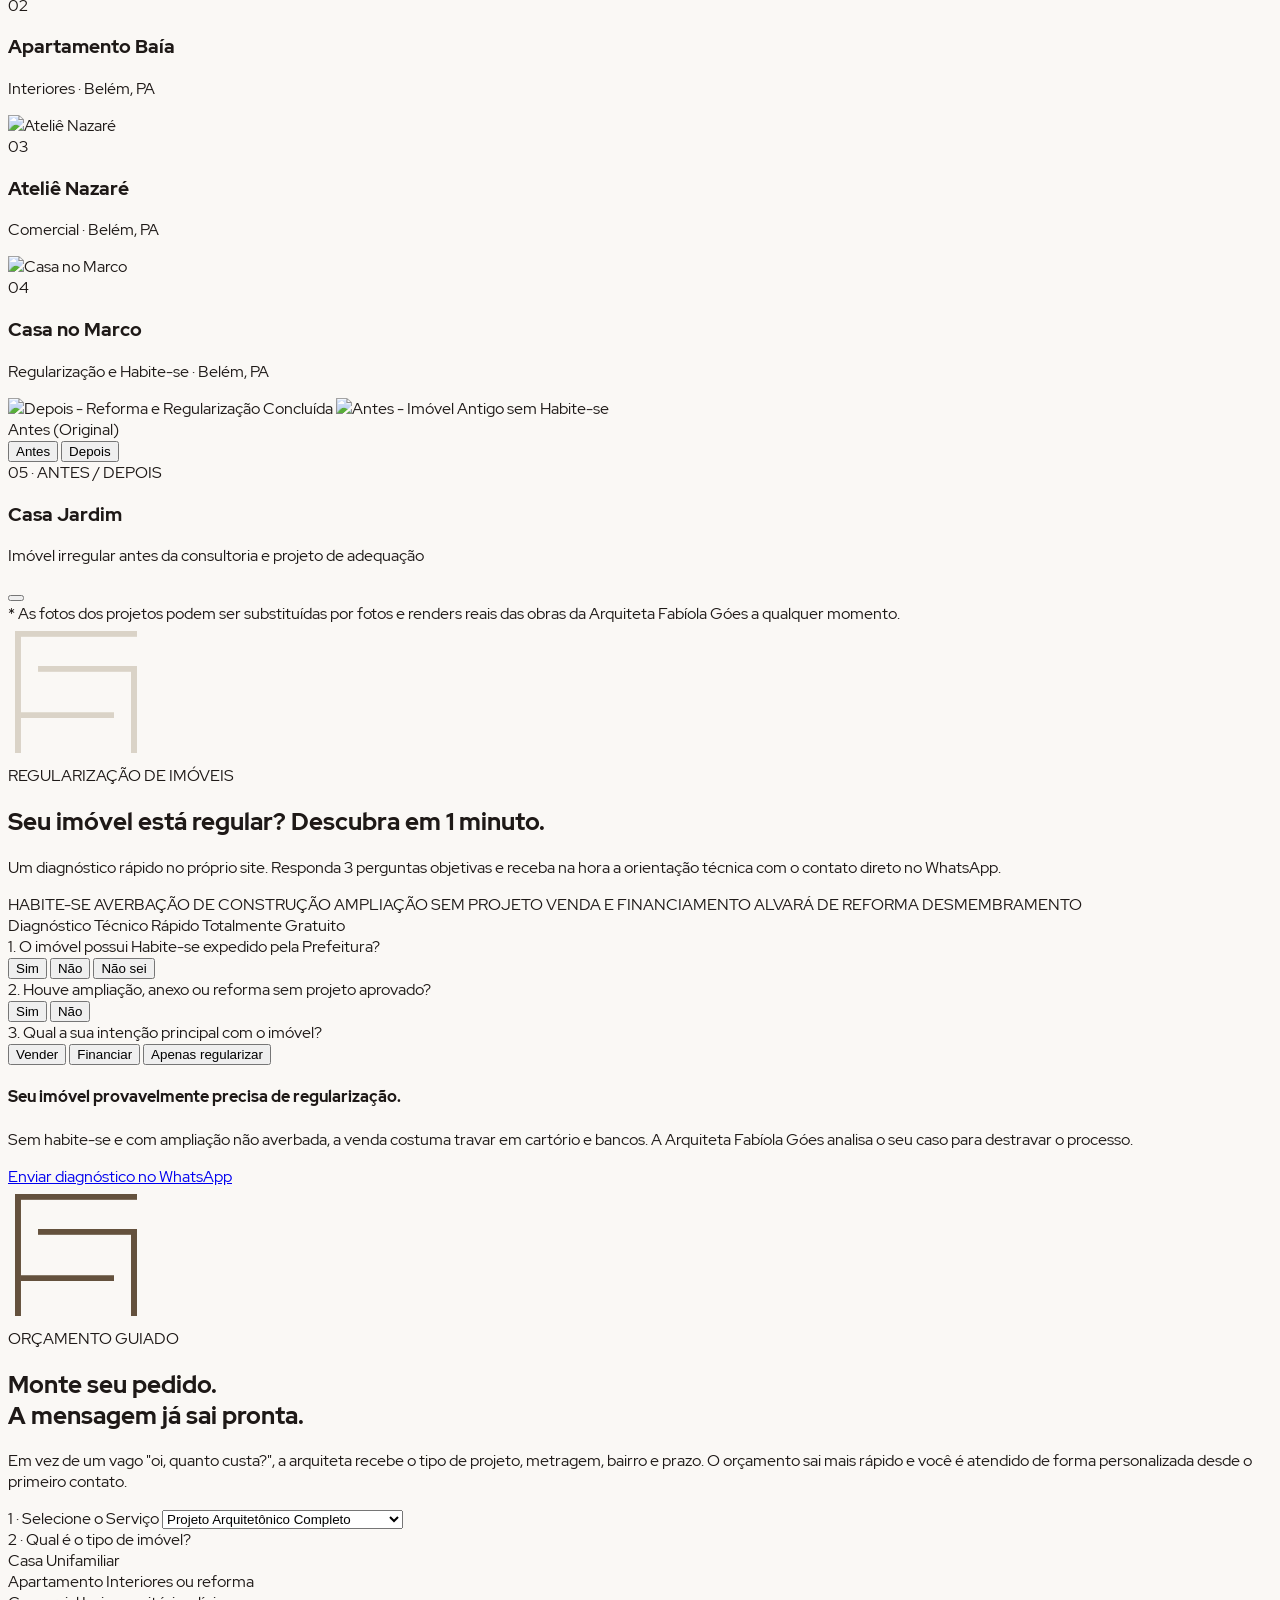
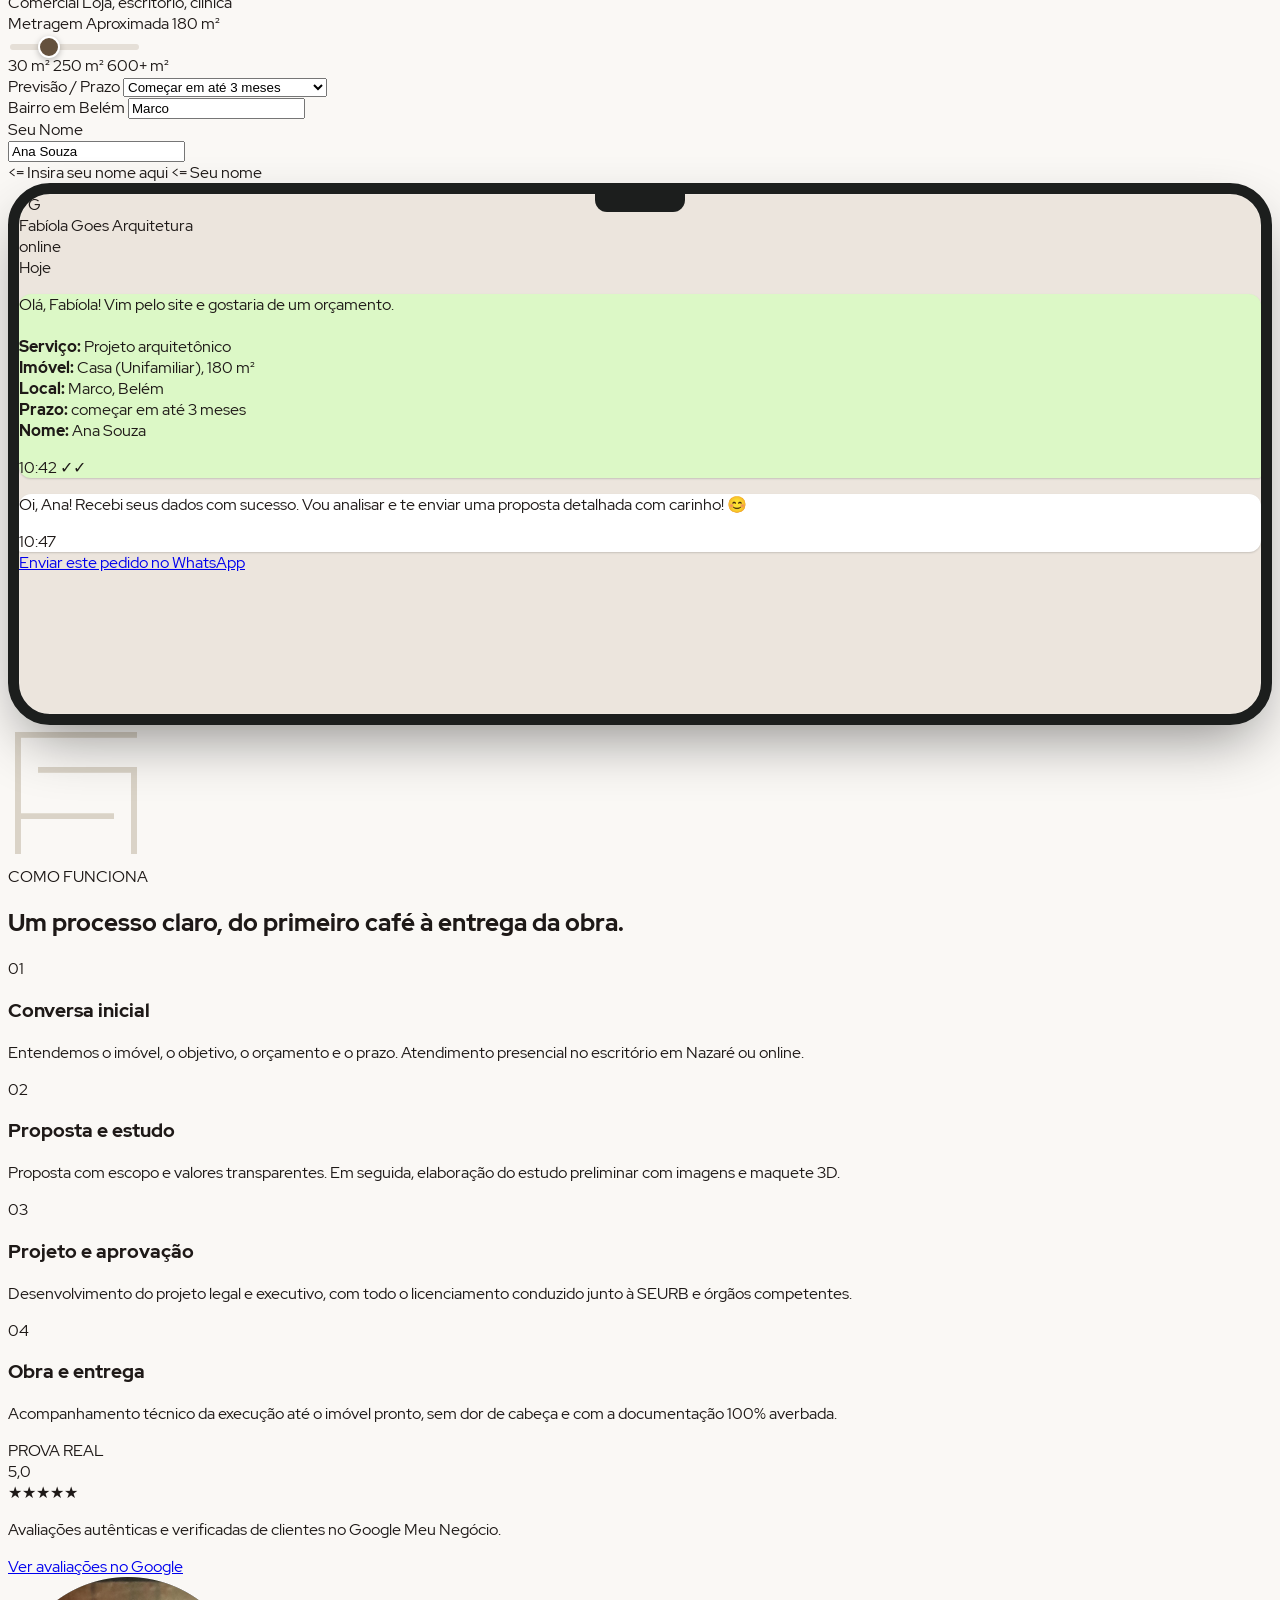
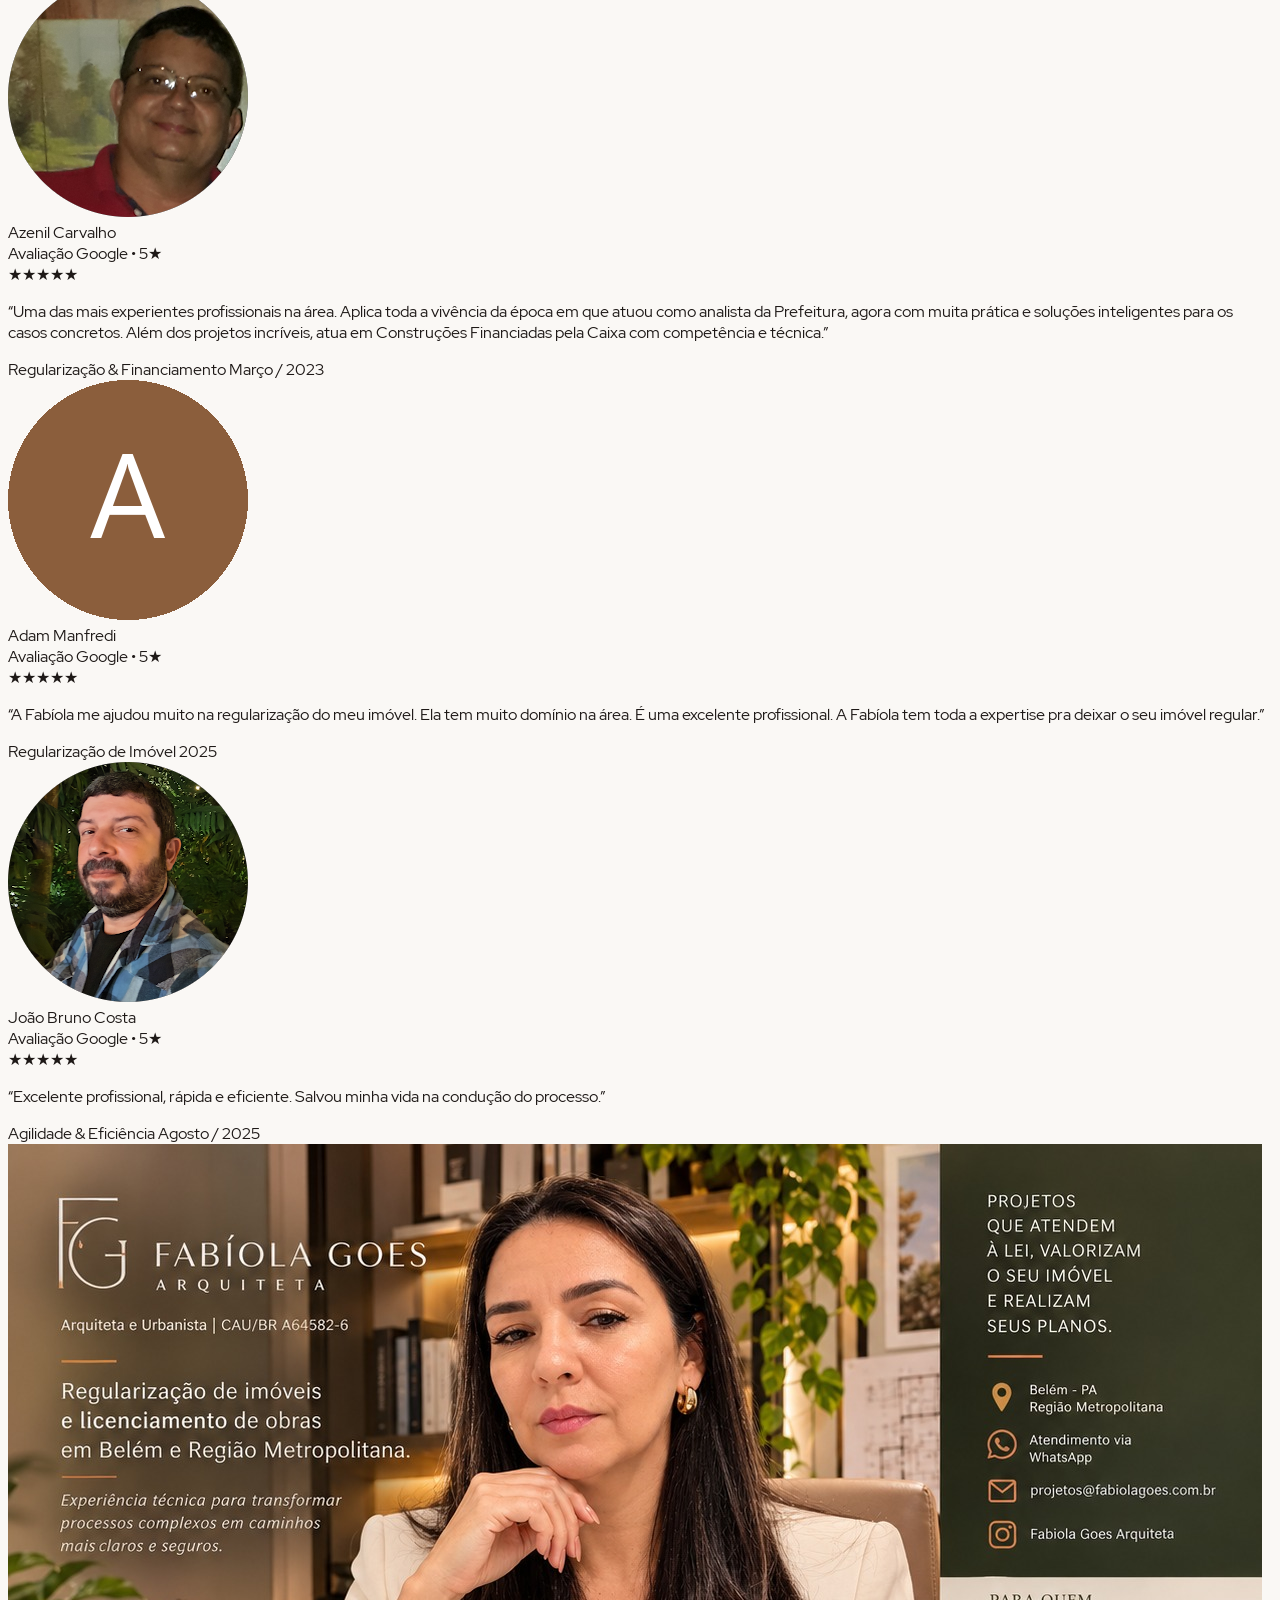
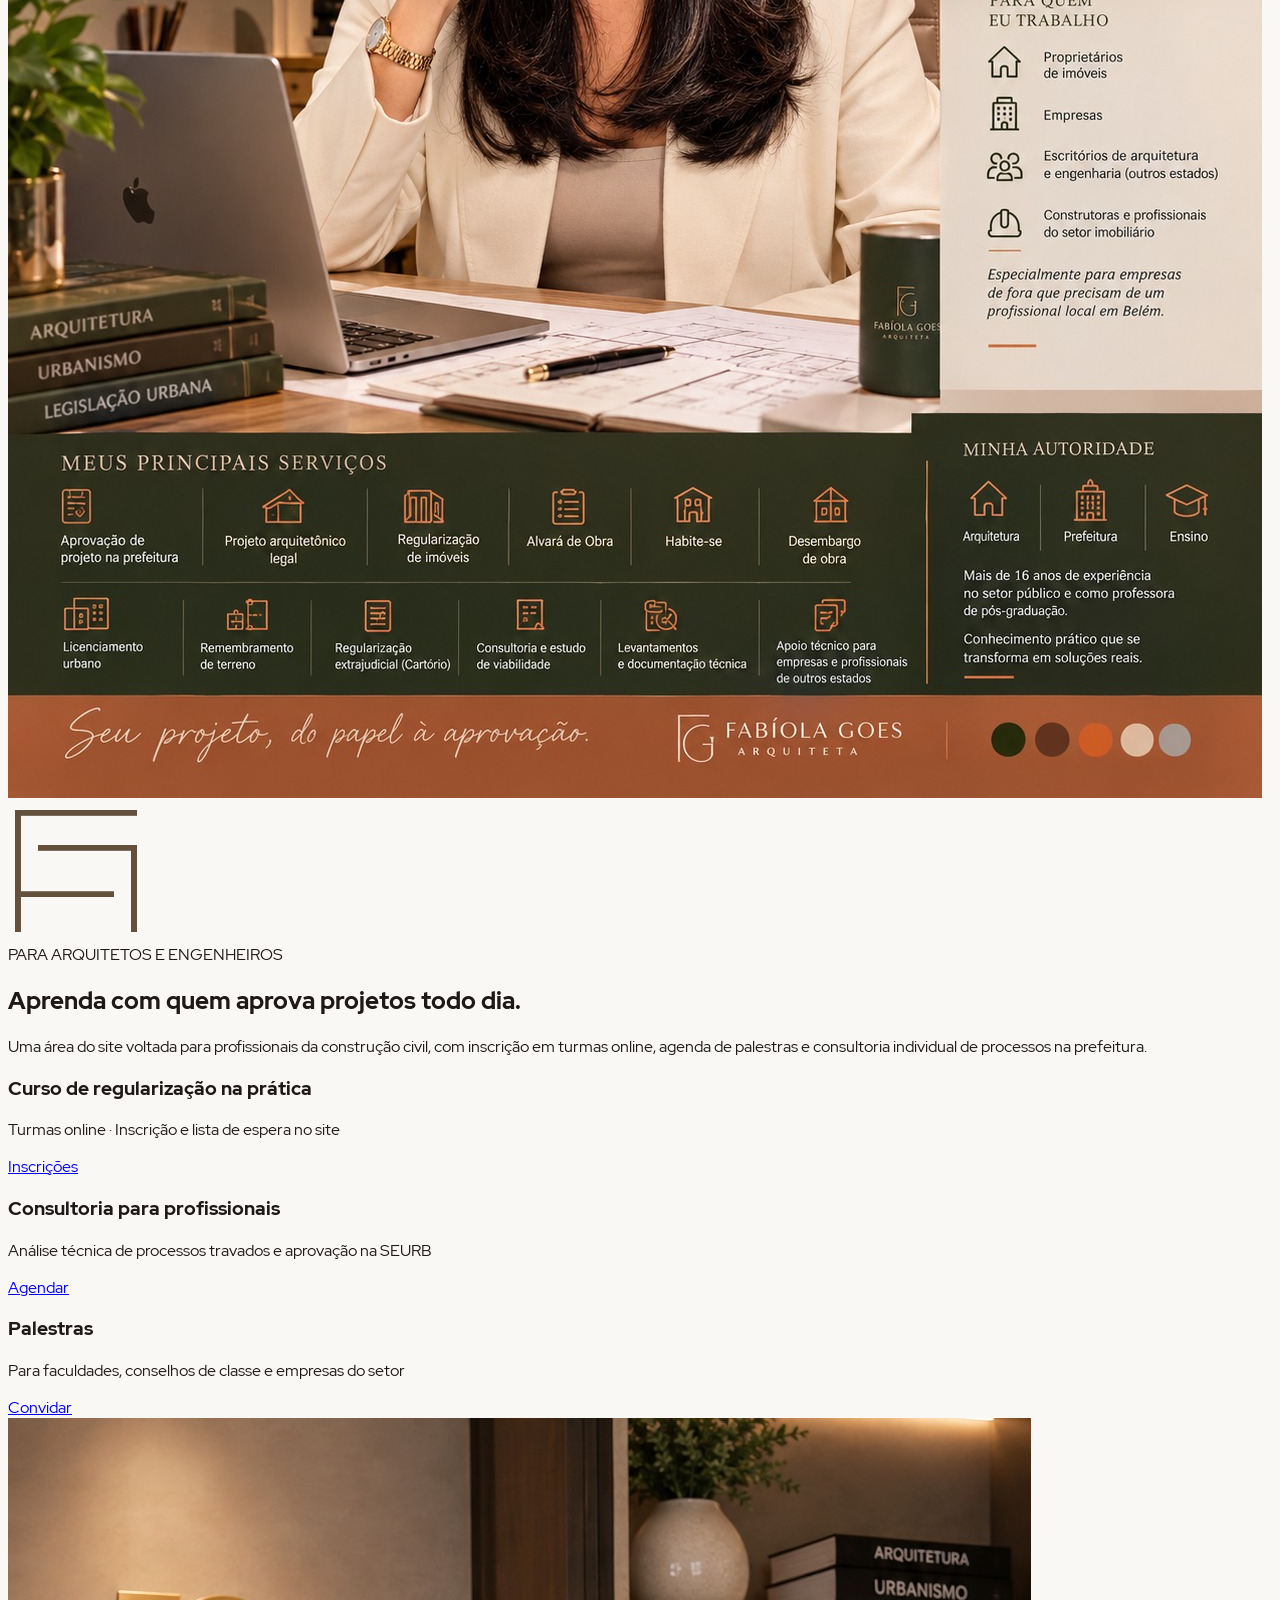
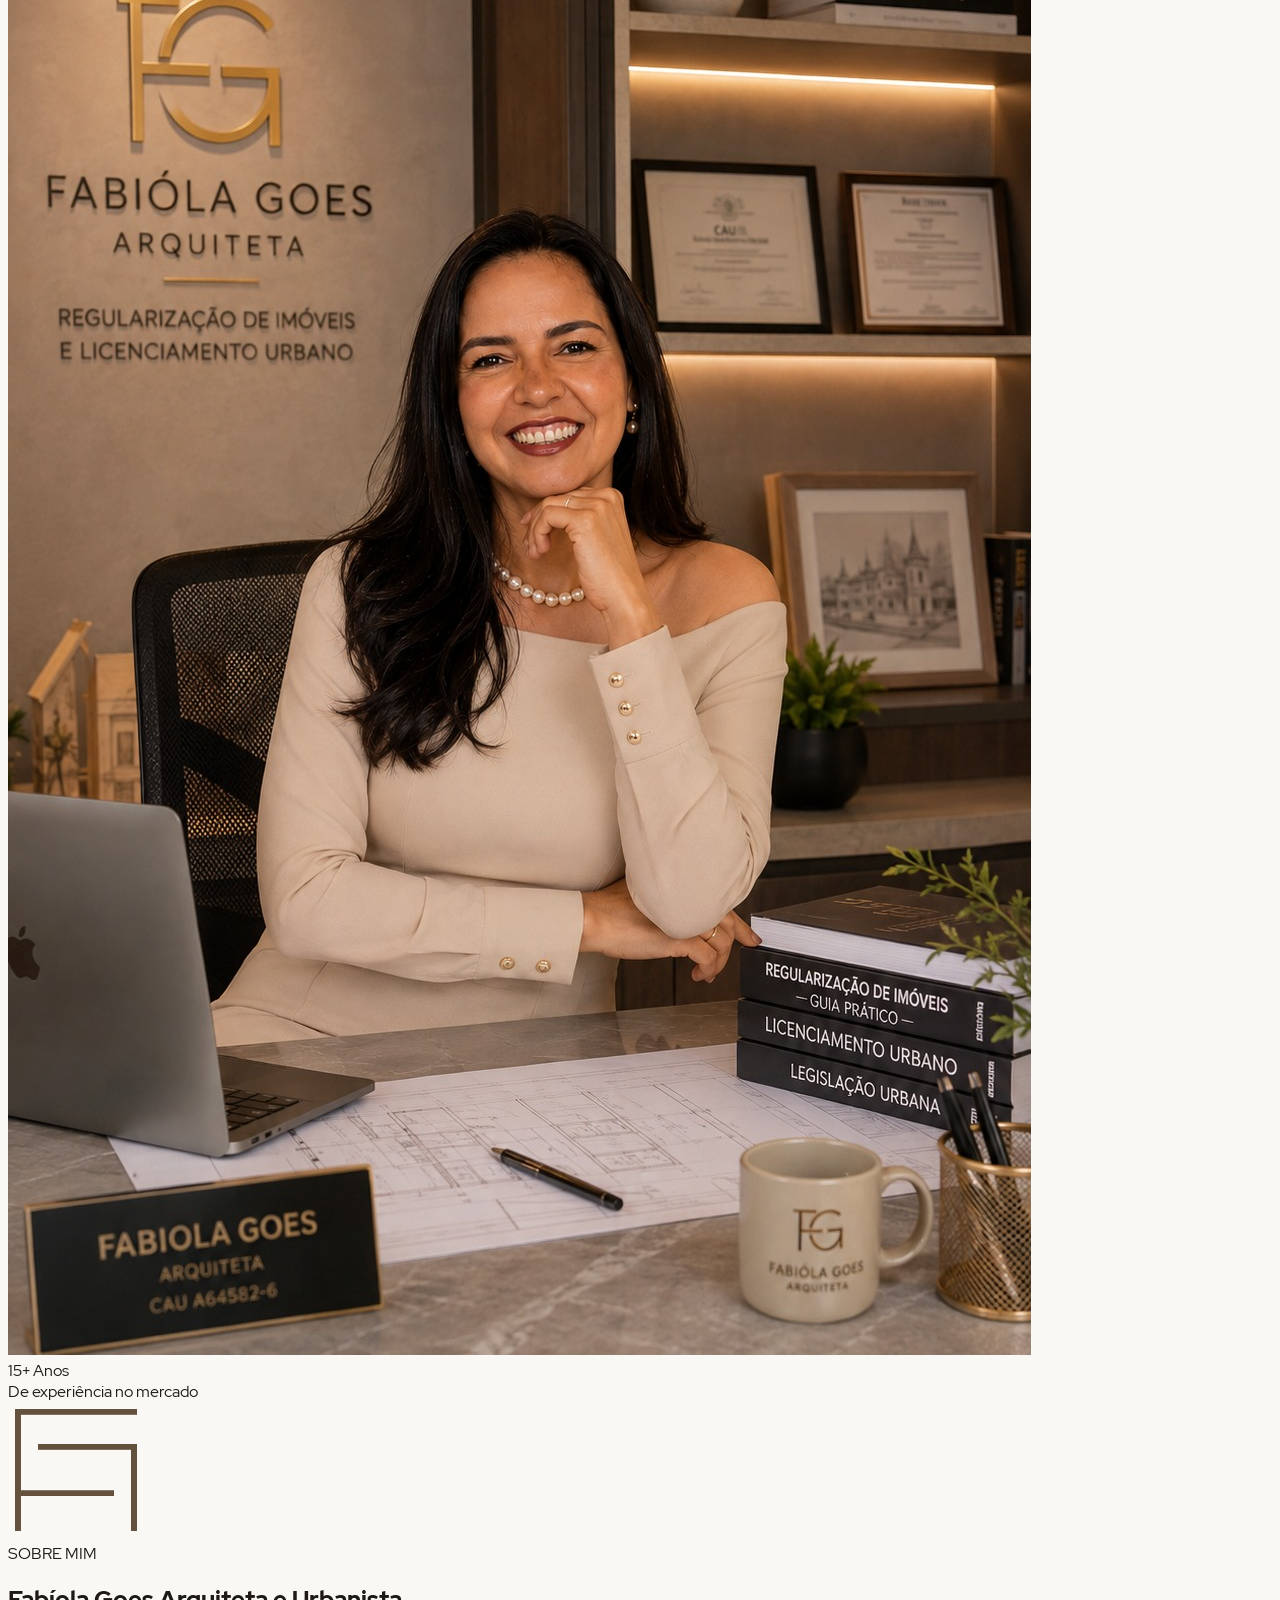
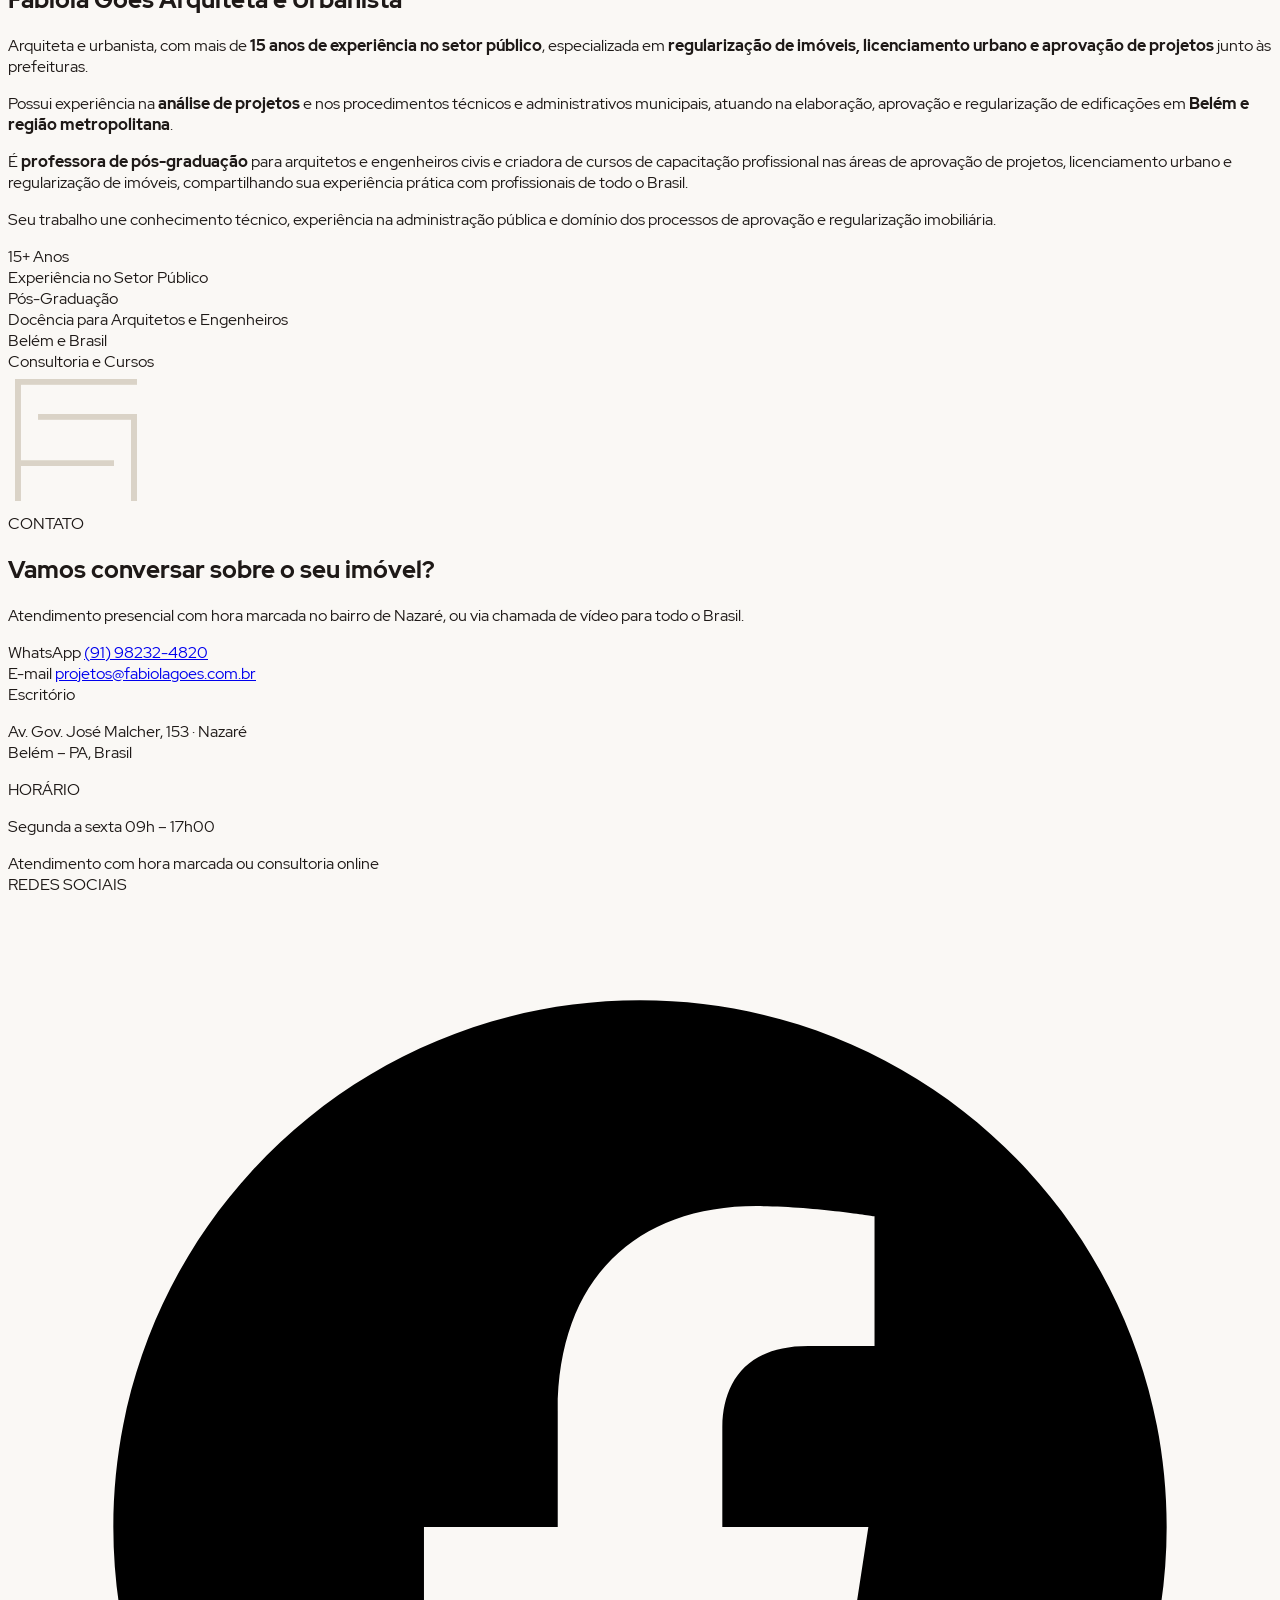
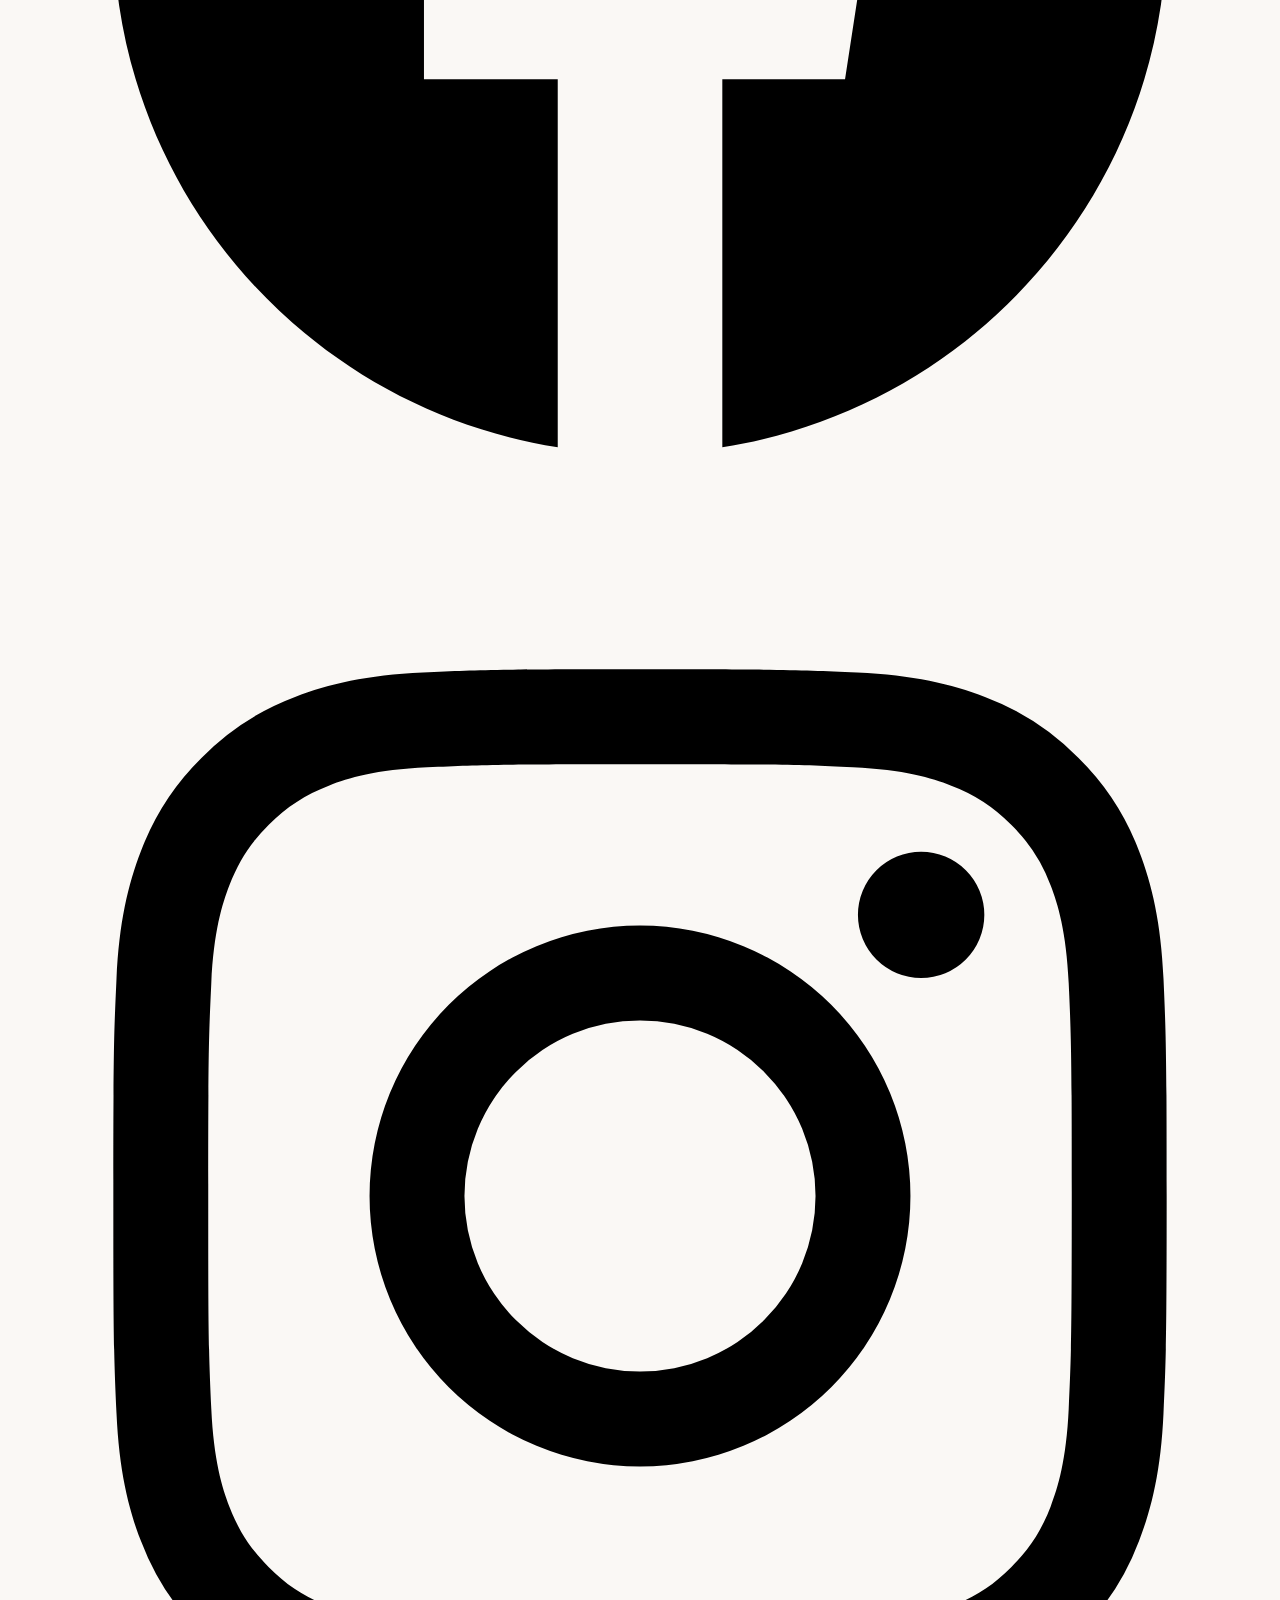
==== commit a5fdcaf6: "feat(ux): limpar automaticamente o nome Ana Souza e posicionar cursor no inicio ao focar no campo (v" ====
--- a/index.html
+++ b/index.html
@@ -1582,7 +1582,7 @@
   </a>
 
   <!-- Scripts -->
-  <script src="js/main.js?v=10"></script>
+  <script src="js/main.js?v=11"></script>
   <script>
     // Inicializa os ícones do Lucide
     lucide.createIcons();
